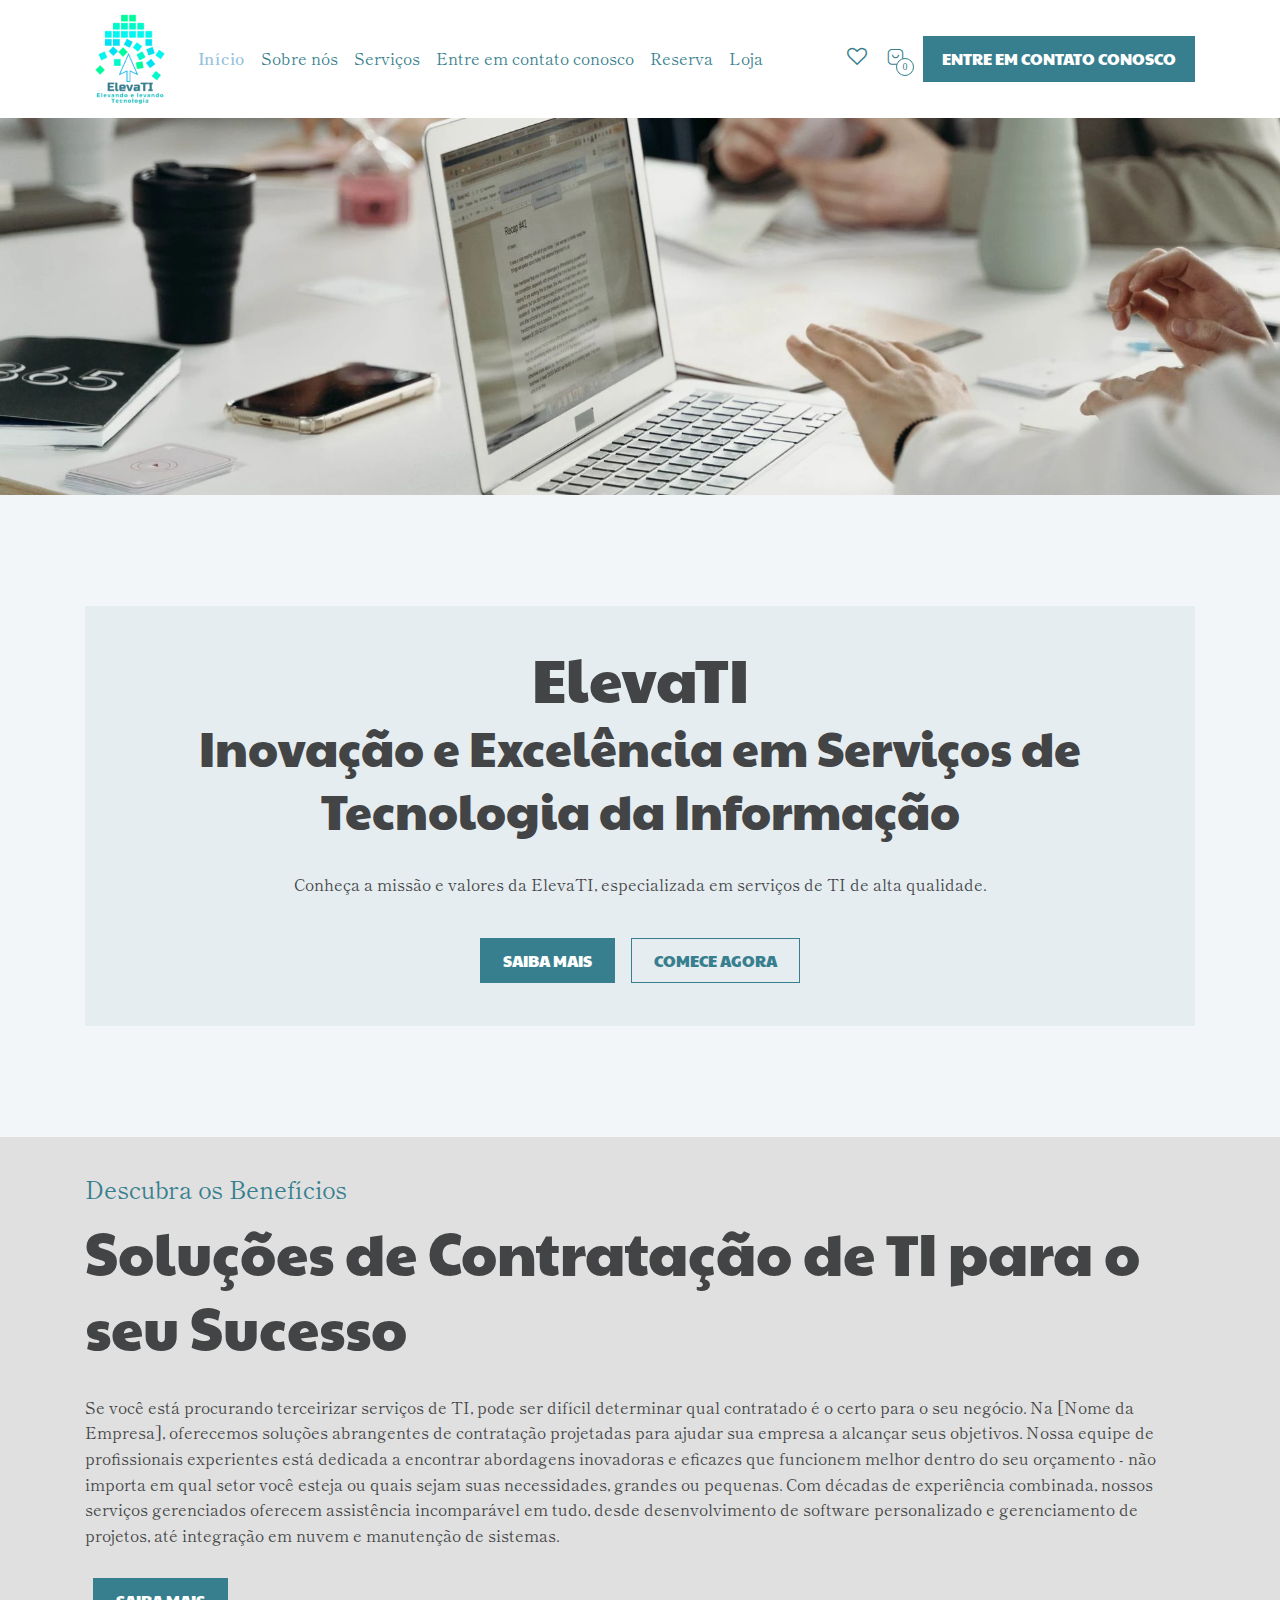
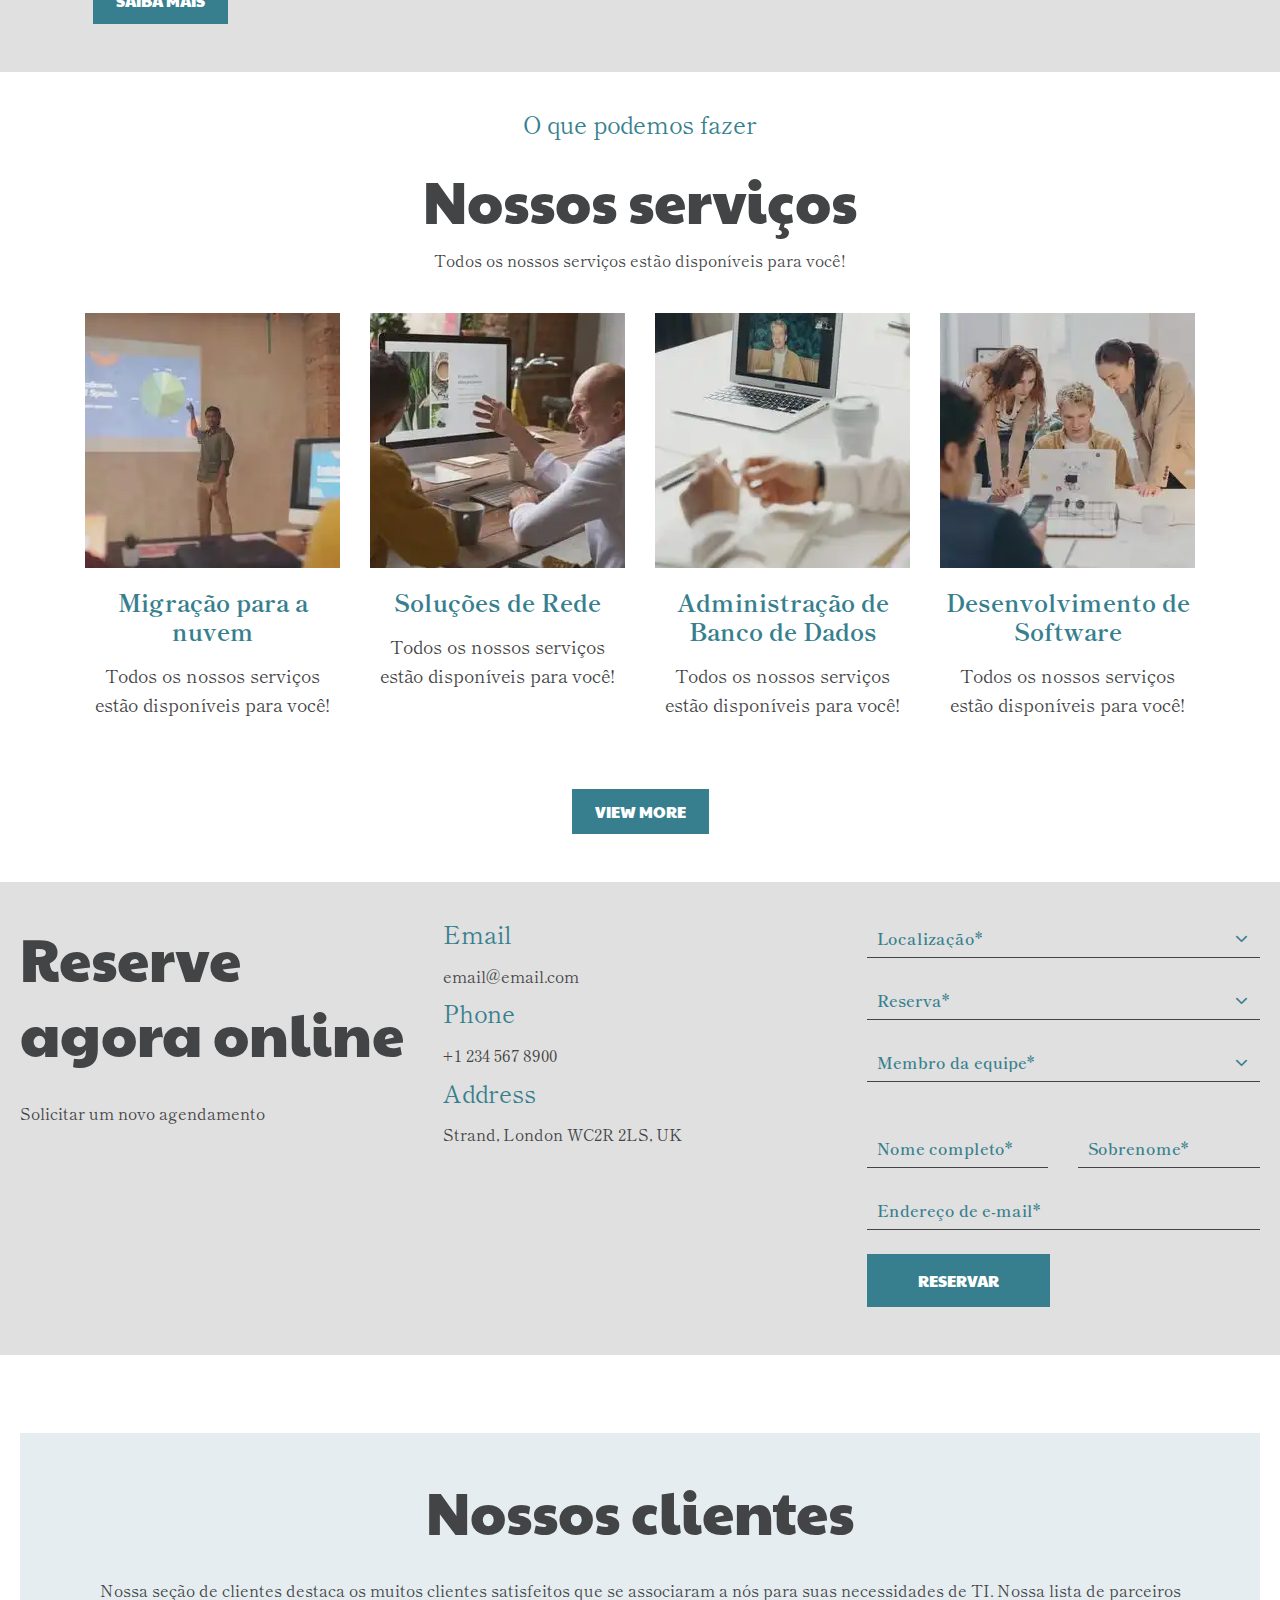
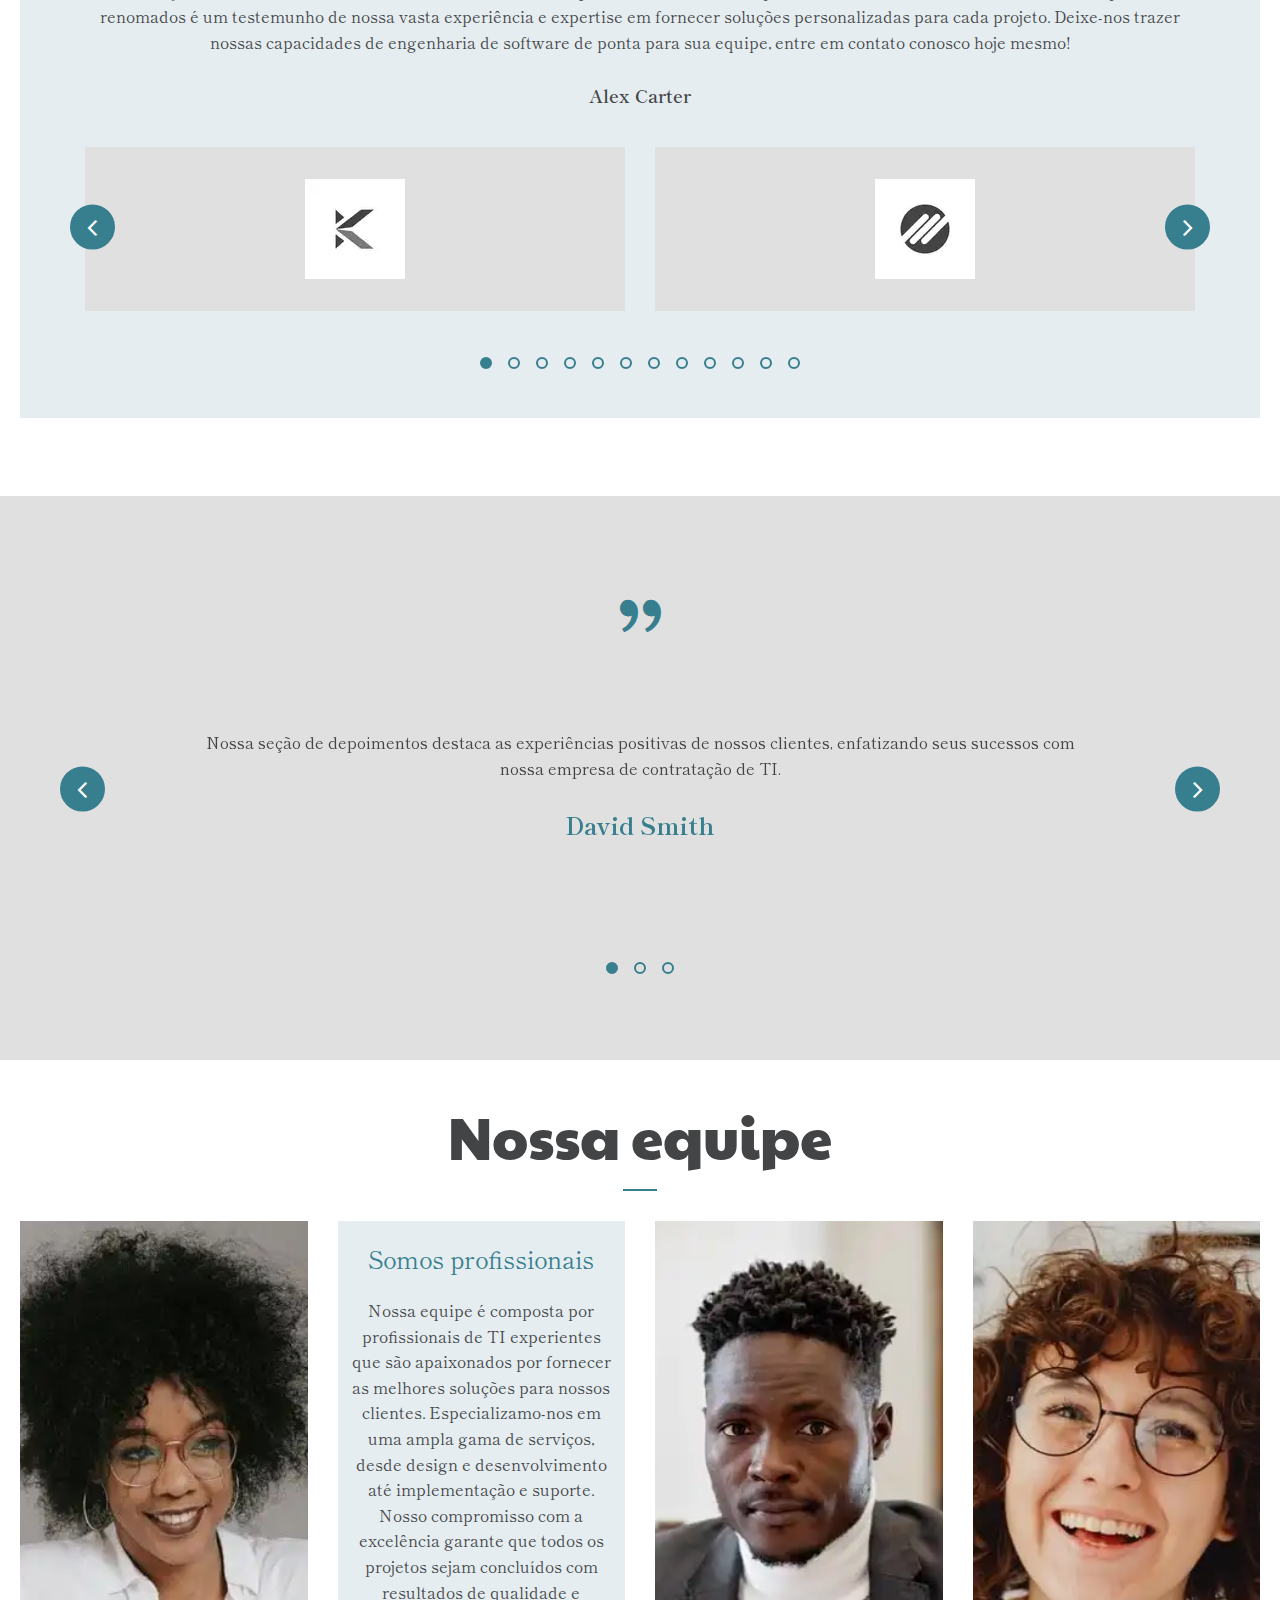
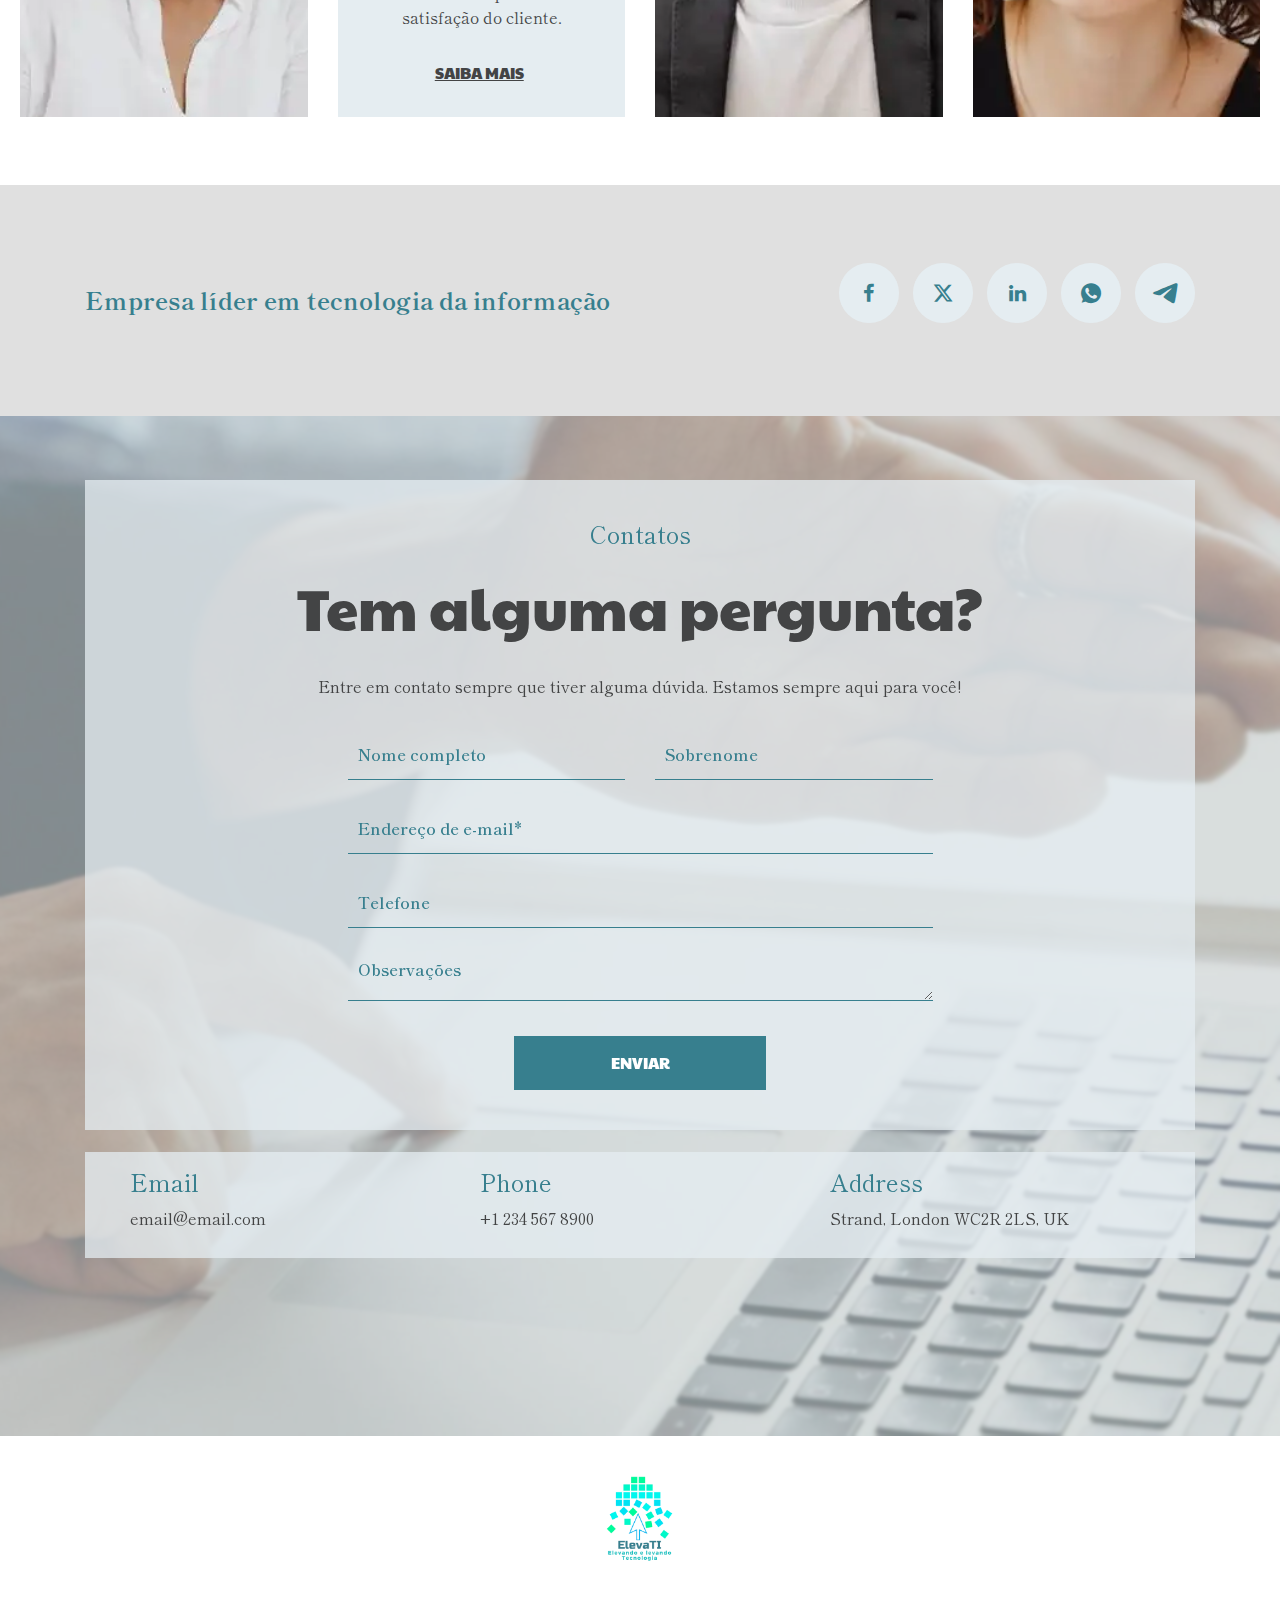
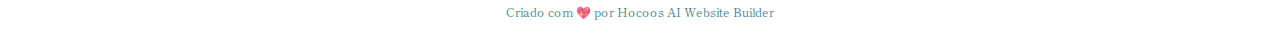
==== index.html @ f2a40c81 "Add website" ====
<!DOCTYPE html>
<html data-n-head-ssr="" lang="en" class="kmb-site-html"
  data-n-head="%7B%22lang%22:%7B%22ssr%22:%22en%22%7D,%22class%22:%7B%22ssr%22:%22kmb-site-html%22%7D%7D">

<head>
  <title>Início</title>
  <meta data-n-head="ssr" charset="utf-8">
  <meta data-n-head="ssr" name="viewport" content="width=device-width, initial-scale=1">
  <meta data-n-head="ssr" data-hid="description" name="description" content="Site description">
  <link data-n-head="ssr" rel="canonical" href="https://gussie6030.hocoos.com">
  <link data-n-head="ssr" rel="icon" type="image/svg+xml" href="images/favicon-v1.svg">
  <link data-n-head="ssr" rel="preconnect" href="https://fonts.googleapis.com">
  <link data-n-head="ssr" rel="preconnect" href="https://fonts.gstatic.com" crossorigin="">
  <link data-n-head="ssr" rel="stylesheet" href="https://fonts.googleapis.com/css2?family=Paytone+One&amp;display=swap">
  <link data-n-head="ssr" rel="stylesheet"
    href="https://fonts.googleapis.com/css2?family=Shippori+Mincho:wght@400;500;600;700;800&amp;display=swap">
  <link rel="stylesheet" href="css/e870708a4685a002d48e.css">
  <script src="js/platform.js" async="" defer=""></script>
</head>

<body
  class="kmb-site-body kmb-template-default kmb-site-default-language-pt-br kmb-site-page-animation kmb-general-template-default"
  data-n-head="%7B%22class%22:%7B%22ssr%22:%5B%22kmb-site-body%22,%22kmb-template-default%22,%22kmb-site-default-language-pt-br%22,%22kmb-site-page-animation%22,%22kmb-general-template-default%22%5D%7D%7D">
  <div data-server-rendered="true" id="__nuxt"><!---->
    <div id="__layout">
      <div id="kmb-site-layout" data-fetch-key="site_323445"
        class="kmb-site kmb-site-wrapper kmb-site-image-filter-name-normal kmb-site-image-filter-id-1">
        <style type="text/css">
          :root {
            --bodyBg: #FFFFFF;
            --bodyColor: #000000;
            --bodyFontFamily: 'Shippori Mincho', serif;
            --bodyFontSize: 18px;
            --bodyFontWeight: 300;
            --bodyFontStyle: normal;
            --bodyLineHeight: 1.2;
            --bodyTextTransform: inherit;
            --bodyTextLetterSpacing: inherit;
            --primaryFont: 'Paytone One', sans-serif;
            --secondaryFont: 'Shippori Mincho', serif;
            --pageContainer: 1150px;
            --primaryColor: #96C2DB;
            --secondaryColor: #E5EDF1;
            --accentColor: #377F8E;
            --mutedColor: #434445;
            --fifthColor: #FFFFFF;
            --sixthColor: #000000;
            --seventhColor: #FFFFFF;
            --whiteColor: #FFFFFF;
            --blackColor: #000000;
            --transparentColor: transparent;
            --primaryBorder: 1px solid #96C2DB;
            --secondaryBorder: 1px solid #E5EDF1;
            --accentBorder: 1px solid #377F8E;
            --borderRadius: 0;
            --headerBg: #FFFFFF;
            --headerColor: #377F8E;
            --headerHoverColor: #96C2DB;
            --headerActiveColor: #96C2DB;
            --headerFontFamily: 'Nixie One', cursive;
            --headerFontSize: 16px;
            --headerFontWeight: 400;
            --headerFontStyle: normal;
            --headerLineHeight: 1.2;
            --headerTextTransform: inherit;
            --headerStickyBg: #FFFFFF;
            --headerStickyColor: #377F8E;
            --headerStickyOpacityPercentage: 0;
            --headerStickyBlur: 0;
            --footerBg: #FFFFFF;
            --footerColor: #377F8E;
            --footerFontFamily: 'Nixie One', cursive;
            --footerFontSize: 16px;
            --footerFontWeight: 400;
            --footerFontStyle: normal;
            --footerLineHeight: 1.2;
            --footerTextTransform: inherit;
            --headlineH1Color: #434445;
            --headlineH1FontFamily: 'Paytone One', sans-serif;
            --headlineH1FontSize: 58px;
            --headlineH1FontWeight: 500;
            --headlineH1FontStyle: normal;
            --headlineH1LineHeight: 1.3;
            --headlineH1TextTransform: none;
            --headlineH1TextDecoration: inherit;
            --headlineH1LineVisible: block;
            --headlineH1LineBg: #377F8E;
            --headlineH2Color: #434445;
            --headlineH2FontFamily: 'Paytone One', sans-serif;
            --headlineH2FontSize: 40px;
            --headlineH2FontWeight: 400;
            --headlineH2FontStyle: normal;
            --headlineH2LineHeight: 1.3;
            --headlineH2TextTransform: inherit;
            --headlineH2TextDecoration: inherit;
            --subTitleH3Color: #377F8E;
            --subTitleH3FontFamily: 'Shippori Mincho', serif;
            --subTitleH3FontSize: 24px;
            --subTitleH3FontWeight: 400;
            --subTitleH3FontStyle: normal;
            --subTitleH3LineHeight: 1.2;
            --subTitleH3TextTransform: inherit;
            --subTitleH3TextDecoration: inherit;
            --subTitleH4Color: #377F8E;
            --subTitleH4FontFamily: 'Shippori Mincho', serif;
            --subTitleH4FontSize: 24px;
            --subTitleH4FontWeight: 700;
            --subTitleH4FontStyle: normal;
            --subTitleH4LineHeight: 1.2;
            --subTitleH4TextTransform: inherit;
            --subTitleH4TextDecoration: inherit;
            --bodyText1Color: #434445;
            --bodyText1FontFamily: 'Shippori Mincho', serif;
            --bodyText1FontSize: 18px;
            --bodyText1FontWeight: 400;
            --bodyText1FontStyle: normal;
            --bodyText1LineHeight: 1.6;
            --bodyText1TextTransform: inherit;
            --bodyText1TextDecoration: inherit;
            --bodyText2Color: #434445;
            --bodyText2FontFamily: 'Shippori Mincho', serif;
            --bodyText2FontSize: 16px;
            --bodyText2FontWeight: 400;
            --bodyText2FontStyle: normal;
            --bodyText2LineHeight: 1.6;
            --bodyText2TextTransform: inherit;
            --bodyText2TextDecoration: inherit;
            --bodyText3Color: #434445;
            --bodyText3FontFamily: 'Shippori Mincho', serif;
            --bodyText3FontSize: 18px;
            --bodyText3FontWeight: 400;
            --bodyText3FontStyle: normal;
            --bodyText3LineHeight: 1.6;
            --bodyText3TextTransform: inherit;
            --bodyText3TextDecoration: inherit;
            --overline1Color: #434445;
            --overline1FontFamily: 'Shippori Mincho', serif;
            --overline1FontSize: 16px;
            --overline1FontWeight: 600;
            --overline1FontStyle: normal;
            --overline1LineHeight: 1.3;
            --overline1TextTransform: inherit;
            --overline1TextDecoration: inherit;
            --overline2Color: #434445;
            --overline2FontFamily: 'Shippori Mincho', serif;
            --overline2FontSize: 14px;
            --overline2FontWeight: 400;
            --overline2FontStyle: normal;
            --overline2LineHeight: 1.3;
            --overline2TextTransform: inherit;
            --overline2TextDecoration: inherit;
            --caption1Color: #434445;
            --caption1FontFamily: 'Shippori Mincho', serif;
            --caption1FontSize: 18px;
            --caption1FontWeight: 600;
            --caption1FontStyle: normal;
            --caption1LineHeight: 1.2;
            --caption1TextTransform: inherit;
            --caption1TextDecoration: inherit;
            --caption2Color: #434445;
            --caption2FontFamily: 'Shippori Mincho', serif;
            --caption2FontSize: 18px;
            --caption2FontWeight: 400;
            --caption2FontStyle: normal;
            --caption2LineHeight: 1.2;
            --caption2TextTransform: inherit;
            --caption2TextDecoration: line-through;
            --caption3Color: #434445;
            --caption3FontFamily: 'Shippori Mincho', serif;
            --caption3FontSize: 12px;
            --caption3FontWeight: 400;
            --caption3FontStyle: normal;
            --caption3LineHeight: 1.2;
            --caption3TextTransform: inherit;
            --caption3TextDecoration: inherit;
            --fieldLabelColor: #377F8E;
            --fieldLabelFontFamily: 'Shippori Mincho', serif;
            --fieldLabelFontSize: 16px;
            --fieldLabelFontWeight: 600;
            --fieldLabelFontStyle: normal;
            --fieldLabelLineHeight: 1.2;
            --fieldLabelTextTransform: inherit;
            --fieldLabelTextDecoration: inherit;
            --inputFieldColor: #434445;
            --inputFieldBg: #FFFFFF;
            --inputFieldBorderColor: #434445;
            --inputFieldFocusBorderColor: #000000;
            --inputFieldFontFamily: 'Shippori Mincho', serif;
            --inputFieldFontSize: 16px;
            --inputFieldFontWeight: 400;
            --inputFieldFontStyle: normal;
            --inputFieldLineHeight: 1.2;
            --inputFieldTextTransform: inherit;
            --inputFieldTextDecoration: inherit;
            --btnFontFamily: 'Paytone One', sans-serif;
            --btnFontSize: 16px;
            --btnFontWeight: 100;
            --btnFontStyle: initial;
            --btnTextTransform: uppercase;
            --btnTextDecoration: inherit;
            --btnBg: #377F8E;
            --btnHoverBg: #FFFFFF;
            --btnColor: #FFFFFF;
            --btnHoverColor: #377F8E;
            --btnBorderColor: #377F8E;
            --btnHoverBorderColor: #377F8E;
            --btnBorderRadius: 0px;
            --btnBorderWidth: 1px;
            --btnBorderStyle: solid;
            --btnPrimaryBg: #377F8E;
            --btnPrimaryHoverBg: transparent;
            --btnPrimaryColor: #FFFFFF;
            --btnPrimaryHoverColor: #377F8E;
            --btnPrimaryBorderColor: #377F8E;
            --btnPrimaryHoverBorderColor: #377F8E;
            --btnPrimaryDisabledBg: #96C2DB;
            --btnPrimaryDisabledColor: #000000;
            --btnSecondaryBg: transparent;
            --btnSecondaryHoverBg: #377F8E;
            --btnSecondaryColor: #377F8E;
            --btnSecondaryHoverColor: #FFFFFF;
            --btnSecondaryBorderColor: #377F8E;
            --btnSecondaryHoverBorderColor: #377F8E;
            --btnLinkColor: #434445;
            --btnLinkHoverColor: #377F8E;
            --btnLinkTextDecoration: underline;
            --btnLinkLabelIcon: "e91f";
            --imageBorderRadius: 0px;
            --gridItemBorderRadius: 0px;
            --accordionBg: #FFFFFF;
            --accordionColor: #434445;
            --accordionBorderColor: #434445;
            --accordionHeadBg: transparent;
            --accordionHeadColor: #434445;
            --miniBannerBg: #E5EDF1;
            --miniBannerBorderColor: #E5EDF1;
            --cardsBg: #E5EDF1;
            --cardsBorderColor: #E5EDF1;
            --tabBg: #377F8E;
            --tabColor: #FFFFFF;
            --tabHoverBg: #96C2DB;
            --tabHoverColor: #FFFFFF;
            --tabActiveBg: #434445;
            --tabActiveColor: #E5EDF1;
            --tabFontFamily: 'Shippori Mincho', serif;
            --tabFontSize: 16px;
            --tabFontWeight: 400;
            --tabActiveFontWeight: 400;
            --tabFontStyle: normal;
            --tabTextTransform: inherit;
            --tabTextDecoration: inherit;
            --overlayBg: rgba(229, 237, 241, 0.5);
            --overlayColor: #434445;
            --imageBackdropFilter: 1px;
            --sliderNavColor: #FFFFFF;
            --sliderNavBg: #377F8E;
            --sliderIndicatorsBg: #377F8E;
            --sliderIndicatorsColor: #E5EDF1;
            --widgetTintBackgroundColor: #e0e0e0;
            --storeBodyBg: #FFFFFF;
            --storeBodyColor: #434445;
            --storeBtnPrimaryBg: #377F8E;
            --storeBtnPrimaryHoverBg: #FFFFFF;
            --storeBtnPrimaryColor: #FFFFFF;
            --storeBtnPrimaryHoverColor: #377F8E;
            --storeBtnPrimaryBorderColor: #377F8E;
            --storeBtnPrimaryHoverBorderColor: #377F8E;
            --storeBtnPrimaryDisabledBg: #E5EDF1;
            --storeBtnPrimaryDisabledColor: #434445;
            --storeBtnSecondaryBg: #FFFFFF;
            --storeBtnSecondaryHoverBg: #377F8E;
            --storeBtnSecondaryColor: #377F8E;
            --storeBtnSecondaryHoverColor: #FFFFFF;
            --storeBtnSecondaryBorderColor: #377F8E;
            --storeBtnSecondaryHoverBorderColor: #377F8E;
            --storeBtnSecondaryDisabledBg: #FFFFFF;
            --storeBtnSecondaryDisabledColor: #434445;
            --blogBodyBg: #FFFFFF;
            --blogBodyColor: #000000;
            --blogBtnPrimaryBg: #000000;
            --blogBtnPrimaryHoverBg: #000000;
            --blogBtnPrimaryColor: #FFFFFF;
            --blogBtnPrimaryHoverColor: #FFFFFF;
            --blogBtnPrimaryBorderColor: #000000;
            --blogBtnPrimaryHoverBorderColor: #000000;
            --blogBtnPrimaryDisabledBg: #E5EDF1;
            --blogBtnPrimaryDisabledColor: #434445;
            --blogBtnSecondaryBg: #FFFFFF;
            --blogBtnSecondaryHoverBg: #FFFFFF;
            --blogBtnSecondaryColor: #000000;
            --blogBtnSecondaryHoverColor: #000000;
            --blogBtnSecondaryBorderColor: #000000;
            --blogBtnSecondaryHoverBorderColor: #000000;
            --blogBtnSecondaryDisabledBg: #FFFFFF;
            --blogBtnSecondaryDisabledColor: #434445;
          }
        </style>
        <header id="kmb-header"
          class="kmb-site-header kmb-horizontal-header-menu kmb-horizontal-header-align-left-menu kmb-horizontal-left-header-menu">
          <div class="kmb-site-header-container kmb-widget-container">
            <div class="kmb-header-row kmb-header-text">
              <div class="kmb-site-logo kmb-site-header-logo"><a href="." aria-current="page"
                  class="nuxt-link-exact-active nuxt-link-active kmb-logo-link kmb-logo-type-1 kmb-header-logo-link"><img
                    src="images/ElevaTI_Slogan-removebg_aa2af.png" alt="ElevaTI"
                    class="kmb-site-logo-img kmb-widget-image-item-no-rounded"></a></div>
              <div
                class="kmb-header-menu kmb-horizontal-menu kmb-header-text kmb-site-default-dir flex flex-1 kmb-header-align-left-menu justify-start kmb-dropdown-menu">
                <button type="button" aria-label="toggle" class="kmb-navbar-toggles"><span
                    class="kmb-nav-icons"></span></button>
                <div class="kmb-horizontal-menu-navbar-collapse">
                  <div class="kmb-horizontal-navbar-collapse-menu flex">
                    <ul class="kmb-main-menu">
                      <li
                        class="kmb-menu-item kmb-menu-item-key-1522030657034184400 kmb-menu-item-level-0 kmb-menu-item-type-page kmb-menu-page-id-1713214">
                        <a href="." aria-current="page"
                          class="nuxt-link-exact-active nuxt-link-active kmb-menu-item-link kmb-menu-item-link-active">Início</a>
                      </li>
                      <li
                        class="kmb-menu-item kmb-menu-item-key-3244971007377363500 kmb-menu-item-level-0 kmb-menu-item-type-page kmb-menu-page-id-1713215">
                        <a href="sobre-nos" class="kmb-menu-item-link">Sobre nós</a></li>
                      <li
                        class="kmb-menu-item kmb-menu-item-key-1633793891956076000 kmb-menu-item-level-0 kmb-menu-item-type-page kmb-menu-page-id-1713217">
                        <a href="servicos" class="kmb-menu-item-link">Serviços</a></li>
                      <li
                        class="kmb-menu-item kmb-menu-item-key-1935035412997402400 kmb-menu-item-level-0 kmb-menu-item-type-page kmb-menu-page-id-1713219">
                        <a href="entre-em-contato-conosco" class="kmb-menu-item-link">Entre em contato conosco</a></li>
                      <li
                        class="kmb-menu-item kmb-menu-item-key-2986937053575716400 kmb-menu-item-level-0 kmb-menu-item-type-page kmb-menu-page-id-1713221">
                        <a href="reserva" class="kmb-menu-item-link">Reserva</a></li>
                      <li
                        class="kmb-menu-item kmb-menu-item-key-8339908499221 kmb-menu-item-level-0 kmb-menu-item-type-page kmb-menu-page-id-186394">
                        <a href="store" class="kmb-menu-item-link">Loja</a></li>
                      <li class="kmb-menu-item-mobile-extras hidden">
                        <div class="kmb-header-menu-extras">
                          <ul class="kmb-menu-extras">
                            <li class="kmb-extras-item kmb-extras-wishlist"><a href="weblist" title="wishlist"
                                class="kmb-site-extras-store-wishlist-url"><span class="kmb-extras-item-icon"><i
                                    class="kmb-site-icon-heart-o"></i></span></a></li>
                            <li class="kmb-extras-item kmb-extras-shopping-cart"><span
                                class="kmb-extras-shopping-cart-item-icon relative"><i
                                  class="kmb-site-icon-cart-o"></i><span
                                  class="kmb-total-cart-items -mr-4 -mb-4">0</span></span></li>
                            <li class="kmb-extras-item kmb-extras-button-item"><a href="#"
                                class="kmb-widget-btn kmb-widget-primary-btn kmb-header-extras-btn kmb-header-extras-contacts-btn"><span
                                  class="kmb-widget-btn-label">Entre em contato conosco</span></a></li>
                          </ul>
                        </div>
                      </li>
                    </ul>
                  </div>
                </div>
              </div>
              <div class="kmb-header-menu-extras">
                <ul class="kmb-menu-extras">
                  <li class="kmb-extras-item kmb-extras-wishlist"><a href="./store/wishlist" title="wishlist"
                      class="kmb-site-extras-store-wishlist-url"><span class="kmb-extras-item-icon"><i
                          class="kmb-site-icon-heart-o"></i></span></a></li>
                  <li class="kmb-extras-item kmb-extras-shopping-cart"><span
                      class="kmb-extras-shopping-cart-item-icon relative"><i class="kmb-site-icon-cart-o"></i><span
                        class="kmb-total-cart-items -mr-4 -mb-4">0</span></span></li>
                  <li class="kmb-extras-item kmb-extras-button-item"><a href="#"
                      class="kmb-widget-btn kmb-widget-primary-btn kmb-header-extras-btn kmb-header-extras-contacts-btn"><span
                        class="kmb-widget-btn-label">Entre em contato conosco</span></a></li>
                </ul>
              </div>
            </div>
          </div>
        </header>
        <div class="kmb-site-page">
          <div data-page-template-type="1"
            class="kmb-site-page-content kmb-site-page-id-1713214 kmb-site-page-type-id-1 kmb-site-page-type-home kmb-nuxt-content">
            <div id="BannerSettingsT1V5_6837101895861" data-widget-key="6837101895861"
              class="kmb-page-widget banner banner-type-t1 banner-t1-v5" style="padding-top:0px;padding-bottom:0px;">
              <div class="kmb-widget-container-fluid">
                <div class="kmb-widget-content">
                  <div class="kmb-banner-main-bg kmb-banner-main-bg-mobile">
                    <div
                      class="kmb-widget-bg-image-overlay-content-group kmb-widget-mobile-bg-image kmb-widget-banner-item banner-bg kmb-widget-bg-image-flex-content bg-center z-1 relative">
                      <div
                        class="kmb-widget-bg-image-item kmb-widget-banner-item kmb-widget-bg-image-with-overlay bg-center w-full">
                        <div class="kmb-widget-bg-image-content"><img src="images/pexels-cottonbro-7437088.jpg"
                            loading="lazy" data-width="1900" data-height="560"
                            class="kmb-bg-widget-image-item kmb-widget-bg-mobile-image w-full">
                          <div class="kmb-widget-bg-image-mobile-content w-full">
                            <div class="kmb-widget-overlay kmb-widget-bg-image-overlay-content">
                              <div class="kmb-widget-overlay-content flex  items-center">
                                <div class="kmb-widget-container">
                                  <div
                                    class="kmb-widget-banner-content kmb-widget-banner-content-bg py-6 md-py-10 md-px-6 w-full kmb-widget-mini-banner-bg kmb-widget-banner-box text-center">
                                    <div class="kmb-widget-aligment-wrap">
                                      <h1 data-max-chars="150"
                                        class="kmb-widget-rich-text kmb-widget-title-align-default kmb-widget-title kmb-widget-title-h1 kmb-widget-title-no-divider kmb-banner-title">
                                        <span data-text-size="60" style="font-size: 60px;"
                                          class="kmb-live-tag-label kmb-rich-text-paragraph">ElevaTI</span><span
                                          data-text-size="48" style="font-size: 48px;"
                                          class="kmb-live-tag-label kmb-rich-text-paragraph">Inovação e Excelência em
                                          Serviços de Tecnologia da Informação</span></h1>
                                      <div data-max-chars="1500"
                                        class="kmb-widget-rich-text kmb-widget-description kmb-widget-text-body2 kmb-banner-description">
                                        Conheça a missão e valores da ElevaTI, especializada em serviços de TI de alta
                                        qualidade.</div>
                                      <div class="kmb-widget-btn-group kmb-widget-btn-group-center"><a
                                          href="/d/Services" class="kmb-widget-btn kmb-widget-primary-btn"><span
                                            class="kmb-widget-btn-label">Saiba mais</span></a><a href="/d/Booking"
                                          class="kmb-widget-btn kmb-widget-secondary-btn"><span
                                            class="kmb-widget-btn-label">Comece agora</span></a></div>
                                    </div>
                                  </div>
                                </div>
                              </div>
                            </div>
                          </div>
                        </div>
                      </div>
                    </div>
                  </div>
                </div>
              </div>
            </div>
            <div id="TextSettingsT1V2_1852119235151" data-widget-key="1852119235151"
              class="kmb-page-widget text text-t1 text-t1-v2" style="padding-top:38px;padding-bottom:38px;">
              <div class="kmb-widget-container">
                <div class="kmb-widget-content kmb-widget-info-left">
                  <div class="kmb-widget-aligment-wrap kmb-widget-text-content">
                    <div class="kmb-widget-titles-info">
                      <h3 data-max-chars="150" class="kmb-widget-rich-text kmb-widget-sub-title kmb-widget-md-el-group">
                        Descubra os Benefícios</h3>
                      <h2 data-max-chars="150"
                        class="kmb-widget-rich-text kmb-widget-title-align-default kmb-widget-title kmb-widget-title-h1 kmb-widget-title-no-divider">
                        Soluções de Contratação de TI para o seu Sucesso</h2>
                    </div>
                    <div data-max-chars="9999999"
                      class="kmb-widget-rich-text kmb-widget-description kmb-widget-text-body2 kmb-text-description">Se
                      você está procurando terceirizar serviços de TI, pode ser difícil determinar qual contratado é o
                      certo para o seu negócio. Na [Nome da Empresa], oferecemos soluções abrangentes de contratação
                      projetadas para ajudar sua empresa a alcançar seus objetivos. Nossa equipe de profissionais
                      experientes está dedicada a encontrar abordagens inovadoras e eficazes que funcionem melhor dentro
                      do seu orçamento - não importa em qual setor você esteja ou quais sejam suas necessidades, grandes
                      ou pequenas. Com décadas de experiência combinada, nossos serviços gerenciados oferecem
                      assistência incomparável em tudo, desde desenvolvimento de software personalizado e gerenciamento
                      de projetos, até integração em nuvem e manutenção de sistemas.</div>
                    <div class="kmb-widget-btn-group kmb-widget-btn-group-center"><a href="/d/Home"
                        class="kmb-widget-btn kmb-widget-primary-btn"><span class="kmb-widget-btn-label">Saiba
                          mais</span></a></div>
                  </div>
                </div>
              </div>
            </div>
            <div id="ServicesSettingsT5V1_9201161299951" data-widget-key="9201161299951"
              class="kmb-page-widget services services-t5 services-t5-v1" style="padding-top:38px;padding-bottom:38px;">
              <div class="kmb-widget-container">
                <div class="kmb-widget-content services-content">
                  <div
                    class="kmb-widget-aligment-wrap kmb-widget-titles-info text-center kmb-widget-xl-group kmb-sm-text-group">
                    <h3 data-max-chars="150" class="kmb-widget-rich-text kmb-widget-sub-title">O que podemos fazer</h3>
                    <h2 data-max-chars="150"
                      class="kmb-widget-rich-text kmb-widget-title-align-default kmb-widget-title kmb-widget-title-h1 kmb-widget-title-no-divider">
                      Nossos serviços</h2>
                    <div data-max-chars="1200"
                      class="kmb-widget-rich-text kmb-widget-description kmb-widget-text-body2">Todos os nossos serviços
                      estão disponíveis para você!</div>
                  </div>
                  <div class="kmb-widget-row justify-center">
                    <div class="lg-w-1-4 sm-w-1-2 w-full kmb-widget-col kmb-widget-xl-group">
                      <div class="kmb-service-item kmb-widget-item kmb-service-column-item text-center">
                        <div
                          class="kmb-service-image-group kmb-widget-item-image kmb-widget-el-group mx-auto flex justify-center">
                          <div data-width="255" class="kmb-widget-image kmb-widget-service-image"><img
                              src="images/pexels-mikael-blomkvist-6476787.jpg" width="255" height="255" alt="ElevaTI"
                              loading="lazy" data-width="255" data-height="255"
                              class="kmb-widget-image-item  kmb-widget-type-image"
                              style="max-width:255px;max-height:255px;"></div>
                        </div>
                        <div class="kmb-widget-item-content kmb-service-item-content">
                          <div class="kmb-widget-aligment-wrap">
                            <div class="kmb-widget-item-inner-content">
                              <h2 data-max-chars="150"
                                class="kmb-widget-rich-text kmb-widget-title-h4 kmb-widget-item-title kmb-service-name">
                                Migração para a nuvem</h2>
                              <div data-max-chars="1200"
                                class="kmb-widget-rich-text kmb-widget-description kmb-widget-text-body1 kmb-widget-item-description kmb-service-description">
                                Todos os nossos serviços estão disponíveis para você!</div>
                            </div>
                            <div class="kmb-widget-item-inner-content-price"><!----></div>
                          </div>
                        </div>
                      </div>
                    </div>
                    <div class="lg-w-1-4 sm-w-1-2 w-full kmb-widget-col kmb-widget-xl-group">
                      <div class="kmb-service-item kmb-widget-item kmb-service-column-item text-center">
                        <div
                          class="kmb-service-image-group kmb-widget-item-image kmb-widget-el-group mx-auto flex justify-center">
                          <div data-width="255" class="kmb-widget-image kmb-widget-service-image"><img
                              src="images/pexels-fauxels-3184613.jpg" width="255" height="255" alt="ElevaTI"
                              loading="lazy" data-width="255" data-height="255"
                              class="kmb-widget-image-item  kmb-widget-type-image"
                              style="max-width:255px;max-height:255px;"></div>
                        </div>
                        <div class="kmb-widget-item-content kmb-service-item-content">
                          <div class="kmb-widget-aligment-wrap">
                            <div class="kmb-widget-item-inner-content">
                              <h2 data-max-chars="150"
                                class="kmb-widget-rich-text kmb-widget-title-h4 kmb-widget-item-title kmb-service-name">
                                Soluções de Rede</h2>
                              <div data-max-chars="1200"
                                class="kmb-widget-rich-text kmb-widget-description kmb-widget-text-body1 kmb-widget-item-description kmb-service-description">
                                Todos os nossos serviços estão disponíveis para você!</div>
                            </div>
                            <div class="kmb-widget-item-inner-content-price"><!----></div>
                          </div>
                        </div>
                      </div>
                    </div>
                    <div class="lg-w-1-4 sm-w-1-2 w-full kmb-widget-col kmb-widget-xl-group">
                      <div class="kmb-service-item kmb-widget-item kmb-service-column-item text-center">
                        <div
                          class="kmb-service-image-group kmb-widget-item-image kmb-widget-el-group mx-auto flex justify-center">
                          <div data-width="255" class="kmb-widget-image kmb-widget-service-image"><img
                              src="images/pexels-cottonbro-7437492.jpg" width="255" height="255" alt="ElevaTI"
                              loading="lazy" data-width="255" data-height="255"
                              class="kmb-widget-image-item  kmb-widget-type-image"
                              style="max-width:255px;max-height:255px;"></div>
                        </div>
                        <div class="kmb-widget-item-content kmb-service-item-content">
                          <div class="kmb-widget-aligment-wrap">
                            <div class="kmb-widget-item-inner-content">
                              <h2 data-max-chars="150"
                                class="kmb-widget-rich-text kmb-widget-title-h4 kmb-widget-item-title kmb-service-name">
                                Administração de Banco de Dados</h2>
                              <div data-max-chars="1200"
                                class="kmb-widget-rich-text kmb-widget-description kmb-widget-text-body1 kmb-widget-item-description kmb-service-description">
                                Todos os nossos serviços estão disponíveis para você!</div>
                            </div>
                            <div class="kmb-widget-item-inner-content-price"><!----></div>
                          </div>
                        </div>
                      </div>
                    </div>
                    <div class="lg-w-1-4 sm-w-1-2 w-full kmb-widget-col kmb-widget-xl-group">
                      <div class="kmb-service-item kmb-widget-item kmb-service-column-item text-center">
                        <div
                          class="kmb-service-image-group kmb-widget-item-image kmb-widget-el-group mx-auto flex justify-center">
                          <div data-width="255" class="kmb-widget-image kmb-widget-service-image"><img
                              src="images/pexels-cottonbro-7439129.jpg" width="255" height="255" alt="ElevaTI"
                              loading="lazy" data-width="255" data-height="255"
                              class="kmb-widget-image-item  kmb-widget-type-image"
                              style="max-width:255px;max-height:255px;"></div>
                        </div>
                        <div class="kmb-widget-item-content kmb-service-item-content">
                          <div class="kmb-widget-aligment-wrap">
                            <div class="kmb-widget-item-inner-content">
                              <h2 data-max-chars="150"
                                class="kmb-widget-rich-text kmb-widget-title-h4 kmb-widget-item-title kmb-service-name">
                                Desenvolvimento de Software</h2>
                              <div data-max-chars="1200"
                                class="kmb-widget-rich-text kmb-widget-description kmb-widget-text-body1 kmb-widget-item-description kmb-service-description">
                                Todos os nossos serviços estão disponíveis para você!</div>
                            </div>
                            <div class="kmb-widget-item-inner-content-price"><!----></div>
                          </div>
                        </div>
                      </div>
                    </div>
                  </div>
                  <div class="kmb-widget-btn-group kmb-widget-btn-group-center"><button type="button"
                      aria-label="button" class="kmb-widget-btn kmb-widget-primary-btn"><span
                        class="kmb-widget-btn-label">view more</span></button></div>
                </div>
              </div>
            </div>
            <div id="BookingSettingsT5V1_6152579325081" data-widget-key="6152579325081"
              class="kmb-page-widget kmb-widget-booking booking-t5 booking-t5-v1"
              style="padding-top:38px;padding-bottom:38px;">
              <div class="kmb-widget-container-fluid kmb-widget-container-fluid-frame">
                <div class="kmb-widget-content booking-content kmb-widget-content-container">
                  <div class="kmb-widget-row">
                    <div class="lg-w-1-3 w-full kmb-widget-col mb-6 lg-mb-0">
                      <div class="kmb-widget-aligment-wrap kmb-widget-titles-info kmb-widget-booking-col-content">
                        <h2 data-max-chars="150"
                          class="kmb-widget-rich-text kmb-widget-title-align-default kmb-widget-title kmb-widget-title-h1 kmb-widget-title-no-divider">
                          Reserve agora online</h2>
                        <div data-max-chars="1200"
                          class="kmb-widget-rich-text kmb-widget-description kmb-widget-text-body2">Solicitar um novo
                          agendamento</div>
                      </div>
                    </div>
                    <div class="lg-w-1-3 w-full kmb-widget-col mb-6 lg-mb-0">
                      <div class="kmb-widget-booking-col-content">
                        <div class="kmb-contact-informations kmb-widget-booking-contacts">
                          <div class="kmb-contact-informations-list">
                            <div class="kmb-contact-information-item">
                              <div class="kmb-widget-contacts-info text-left">
                                <p
                                  class="kmb-widget-contact-label kmb-display-name-label kmb-widget-el-group font-semibold kmb-widget-sub-title">
                                  Email</p>
                                <ul class="kmb-widget-contacts-list">
                                  <li class="kmb-widget-contact-item kmb-widget-md-el-group"><a
                                      href="/cdn-cgi/l/email-protection#bdd8d0dcd4d1fdd8d0dcd4d193ded2d0"
                                      class="kmb-widget-contact-item-value kmb-widget-text-body2"><span
                                        class="__cf_email__"
                                        data-cfemail="e3868e828a8fa3868e828a8fcd808c8e">[email�&nbsp;protected]</span></a>
                                  </li>
                                </ul>
                              </div>
                            </div>
                            <div class="kmb-contact-information-item">
                              <div class="kmb-widget-contacts-info text-left">
                                <p
                                  class="kmb-widget-contact-label kmb-display-name-label kmb-widget-el-group font-semibold kmb-widget-sub-title">
                                  Phone</p>
                                <ul class="kmb-widget-contacts-list">
                                  <li class="kmb-widget-contact-item kmb-widget-md-el-group"><a
                                      href="tel:+1 234 567 8900"
                                      class="kmb-widget-contact-item-value kmb-widget-text-body2">+1 234 567 8900</a>
                                  </li>
                                </ul>
                              </div>
                            </div>
                            <div class="kmb-contact-information-item">
                              <div class="kmb-widget-contacts-info text-left">
                                <p
                                  class="kmb-widget-contact-label kmb-display-name-label kmb-widget-el-group font-semibold kmb-widget-sub-title">
                                  Address</p>
                                <ul class="kmb-widget-contacts-list">
                                  <li class="kmb-widget-contact-item kmb-widget-md-el-group"><span
                                      class="kmb-widget-contact-item-value kmb-widget-text-body2">Strand, London WC2R
                                      2LS, UK</span></li>
                                </ul>
                              </div>
                            </div>
                          </div>
                        </div>
                      </div>
                    </div>
                    <div class="lg-w-1-3 w-full kmb-widget-col">
                      <div class="kmb-widget-booking-col-content">
                        <div class="kmb-widget-booking-form-wrap">
                          <div
                            class="kmb-site-default-form-wrap kmb-widget-booking-contact-form kmb-widget-form-border-bottom-fields kmb-widget-contact-form-left-btn-group">
                            <form class="kmb-widget-form kmb-widget-booking-form kmb-widget-contact-form">
                              <div class="kmb-widget-row">
                                <div class="kmb-widget-col kmb-widget-form-group w-full">
                                  <div class="kmb-site-default-group kmb-default-group kmb-widget-form-group">
                                    <div
                                      class="kmb-widget-field kmb-site-field relative kmb-site-field-group kmb-site-dropdown-group">
                                      <div
                                        class="kmb-site-component kmb-site-select kmb-site-field-group kmb-field-group kmb-site-form-select required">
                                        <select class="hidden"><template></template></select>
                                        <div class="kmb-site-select-container kmb-select-container"><button
                                            type="button" class="kmb-select-toggle"><span
                                              class="placeholder">Localização*</span><span class="kmb-caret"><i
                                                class="kmb-site-icon-angle-down"></i></span></button></div>
                                      </div>
                                    </div>
                                  </div>
                                </div>
                                <div class="kmb-widget-col kmb-widget-form-group w-full">
                                  <div class="kmb-site-default-group kmb-default-group kmb-widget-form-group">
                                    <div
                                      class="kmb-widget-field kmb-site-field relative kmb-site-field-group kmb-site-dropdown-group">
                                      <div
                                        class="kmb-site-component kmb-site-select kmb-site-field-group kmb-field-group kmb-site-form-select required">
                                        <select class="hidden"><template></template></select>
                                        <div class="kmb-site-select-container kmb-select-container"><button
                                            type="button" class="kmb-select-toggle"><span
                                              class="placeholder">Reserva*</span><span class="kmb-caret"><i
                                                class="kmb-site-icon-angle-down"></i></span></button></div>
                                      </div>
                                    </div>
                                  </div>
                                </div>
                                <div class="kmb-widget-col kmb-widget-form-group w-full">
                                  <div class="kmb-site-default-group kmb-default-group kmb-widget-form-group">
                                    <div
                                      class="kmb-widget-field kmb-site-field relative kmb-site-field-group kmb-site-dropdown-group">
                                      <div
                                        class="kmb-site-component kmb-site-select kmb-site-field-group kmb-field-group kmb-site-form-select required">
                                        <select class="hidden"><template></template></select>
                                        <div class="kmb-site-select-container kmb-select-container"><button
                                            type="button" class="kmb-select-toggle"><span class="placeholder">Membro da
                                              equipe*</span><span class="kmb-caret"><i
                                                class="kmb-site-icon-angle-down"></i></span></button></div>
                                      </div>
                                    </div>
                                  </div>
                                </div>
                                <div class="kmb-widget-col kmb-widget-form-group w-2-3">
                                  <div class="kmb-site-default-group kmb-default-group kmb-widget-form-group">
                                    <div
                                      class="kmb-widget-field kmb-site-field relative kmb-site-field-group kmb-site-date-group">
                                      <div class="kmb-widget-date-field"><!----></div>
                                    </div>
                                  </div>
                                </div>
                                <div class="kmb-widget-col kmb-widget-form-group w-1-3">
                                  <div class="kmb-site-default-group kmb-default-group kmb-widget-form-group">
                                    <div
                                      class="kmb-widget-field kmb-site-field relative kmb-site-field-group kmb-site-time-group">
                                      <div class="kmb-widget-date-field kmb-widget-data-time-field"><!----></div>
                                    </div>
                                  </div>
                                </div>
                                <div class="kmb-widget-col kmb-widget-form-group w-1-2">
                                  <div class="kmb-site-default-group kmb-default-group kmb-widget-form-group">
                                    <div
                                      class="kmb-widget-field kmb-site-field relative kmb-site-field-group kmb-site-input-group">
                                      <input type="text" name="kmb_site_input_15262104362051"
                                        placeholder="Nome completo*" class="kmb-site-form-control input-field required">
                                    </div>
                                  </div>
                                </div>
                                <div class="kmb-widget-col kmb-widget-form-group w-1-2">
                                  <div class="kmb-site-default-group kmb-default-group kmb-widget-form-group">
                                    <div
                                      class="kmb-widget-field kmb-site-field relative kmb-site-field-group kmb-site-input-group">
                                      <input type="text" name="kmb_site_input_12407667528951" placeholder="Sobrenome*"
                                        class="kmb-site-form-control input-field required"></div>
                                  </div>
                                </div>
                                <div class="kmb-widget-col kmb-widget-form-group w-full">
                                  <div class="kmb-site-default-group kmb-default-group kmb-widget-form-group">
                                    <div
                                      class="kmb-widget-field kmb-site-field relative kmb-site-field-group kmb-site-input-group">
                                      <input type="text" name="kmb_site_input_10424497876391"
                                        placeholder="Endereço de e-mail*"
                                        class="kmb-site-form-control input-field required"></div>
                                  </div>
                                </div>
                              </div>
                              <div class="kmb-widget-btn-group kmb-widget-btn-group-center"><button type="submit"
                                  aria-label="button"
                                  class="kmb-widget-btn kmb-widget-primary-btn kmb-submit-form-btn"><span
                                    class="kmb-widget-btn-label">Reservar</span></button></div>
                            </form><!---->
                          </div>
                        </div>
                      </div>
                    </div>
                  </div>
                </div>
              </div>
            </div>
            <div id="LogosSettingsT3V1_2762586597311" data-widget-key="2762586597311"
              class="kmb-page-widget logos logos-t3 logos-t3-v1" style="padding-top:78px;padding-bottom:78px;">
              <div class="kmb-widget-container-fluid kmb-widget-container-fluid-frame">
                <div class="kmb-widget-content logos-content kmb-widget-bg">
                  <div class="kmb-widget-container py-10">
                    <div class="kmb-widget-aligment-wrap">
                      <div class="kmb-widget-aligment-wrap kmb-widget-titles-info text-center kmb-widget-col-group">
                        <!---->
                        <h2 data-max-chars="150"
                          class="kmb-widget-rich-text kmb-widget-title-align-default kmb-widget-title kmb-widget-title-h1 kmb-widget-title-no-divider">
                          Nossos clientes</h2>
                        <div data-max-chars="1200"
                          class="kmb-widget-rich-text kmb-widget-description kmb-widget-text-body2">Nossa seção de
                          clientes destaca os muitos clientes satisfeitos que se associaram a nós para suas necessidades
                          de TI. Nossa lista de parceiros renomados é um testemunho de nossa vasta experiência e
                          expertise em fornecer soluções personalizadas para cada projeto. Deixe-nos trazer nossas
                          capacidades de engenharia de software de ponta para sua equipe, entre em contato conosco hoje
                          mesmo!</div>
                      </div>
                      <div class="kmb-widget-logos-author kmb-widget-xl-col-group">
                        <h2 data-max-chars="150"
                          class="kmb-widget-rich-text kmb-simply-title kmb-widget-text-caption1 text-center">Alex Carter
                        </h2>
                      </div>
                    </div>
                    <div tabindex="0"
                      class="kmb-site-slider kmb-slider has-indicators kmb-site-slider-mouse-drag kmb-site-slider-infinite-scroll kmb-site-slider-pagination-lg-group kmb-slider-aligin-center-navigation kmb-widget-slider-outside-row kmb-widget-slider-row">
                      <div class="kmb-slider-stage-outer kmb-site-slider-stage-outer">
                        <div data-slider-transition="400" class="kmb-slider-stage kmb-site-slider-stage"
                          style="transform:translate3d(0px, 0px, 0px);transition:all 0ms ease 0s;">
                          <div aria-hidden="true"
                            class="kmb-site-slider-item kmb-slider-item is-clone kmb-widget-col text-center logos-item kmb-site-slider-full-height"
                            style="width:50%;">
                            <div class="kmb-widget-logo-item kmb-cards-background-v2 h-full p-8">
                              <div data-width="100" class="kmb-widget-image kmb-logos-img kmb-image-center"><img
                                  src="images/tsexcjmh.png" width="100" height="100" alt="ElevaTI" loading="lazy"
                                  data-width="100" data-height="100"
                                  class="kmb-widget-image-item  kmb-widget-type-image"
                                  style="max-width:100px;max-height:100px;"></div><!---->
                            </div>
                          </div>
                          <div aria-hidden="true"
                            class="kmb-site-slider-item kmb-slider-item is-clone kmb-widget-col text-center logos-item kmb-site-slider-full-height"
                            style="width:50%;">
                            <div class="kmb-widget-logo-item kmb-cards-background-v2 h-full p-8">
                              <div data-width="100" class="kmb-widget-image kmb-logos-img kmb-image-center"><img
                                  src="images/tjghfgcgvhc.png" width="100" height="100" alt="ElevaTI" loading="lazy"
                                  data-width="100" data-height="100"
                                  class="kmb-widget-image-item  kmb-widget-type-image"
                                  style="max-width:100px;max-height:100px;"></div><!---->
                            </div>
                          </div>
                          <div aria-hidden="true"
                            class="kmb-site-slider-item kmb-slider-item is-clone kmb-widget-col text-center logos-item kmb-site-slider-full-height"
                            style="width:50%;">
                            <div class="kmb-widget-logo-item kmb-cards-background-v2 h-full p-8">
                              <div data-width="100" class="kmb-widget-image kmb-logos-img kmb-image-center"><img
                                  src="images/tfgcvhb.png" width="100" height="100" alt="ElevaTI" loading="lazy"
                                  data-width="100" data-height="100"
                                  class="kmb-widget-image-item  kmb-widget-type-image"
                                  style="max-width:100px;max-height:100px;"></div><!---->
                            </div>
                          </div>
                          <div aria-hidden="true"
                            class="kmb-site-slider-item kmb-slider-item is-clone kmb-widget-col text-center logos-item kmb-site-slider-full-height"
                            style="width:50%;">
                            <div class="kmb-widget-logo-item kmb-cards-background-v2 h-full p-8">
                              <div data-width="100" class="kmb-widget-image kmb-logos-img kmb-image-center"><img
                                  src="images/tesxcvjh.png" width="100" height="100" alt="ElevaTI" loading="lazy"
                                  data-width="100" data-height="100"
                                  class="kmb-widget-image-item  kmb-widget-type-image"
                                  style="max-width:100px;max-height:100px;"></div><!---->
                            </div>
                          </div>
                          <div aria-hidden="true"
                            class="kmb-site-slider-item kmb-slider-item is-clone kmb-widget-col text-center logos-item kmb-site-slider-full-height"
                            style="width:50%;">
                            <div class="kmb-widget-logo-item kmb-cards-background-v2 h-full p-8">
                              <div data-width="100" class="kmb-widget-image kmb-logos-img kmb-image-center"><img
                                  src="images/tdfcgvl.png" width="100" height="100" alt="ElevaTI" loading="lazy"
                                  data-width="100" data-height="100"
                                  class="kmb-widget-image-item  kmb-widget-type-image"
                                  style="max-width:100px;max-height:100px;"></div><!---->
                            </div>
                          </div>
                          <div aria-hidden="true"
                            class="kmb-site-slider-item kmb-slider-item is-clone kmb-widget-col text-center logos-item kmb-site-slider-full-height"
                            style="width:50%;">
                            <div class="kmb-widget-logo-item kmb-cards-background-v2 h-full p-8">
                              <div data-width="100" class="kmb-widget-image kmb-logos-img kmb-image-center"><img
                                  src="images/ugjhljk.png" width="100" height="100" alt="ElevaTI" loading="lazy"
                                  data-width="100" data-height="100"
                                  class="kmb-widget-image-item  kmb-widget-type-image"
                                  style="max-width:100px;max-height:100px;"></div><!---->
                            </div>
                          </div>
                          <div aria-hidden="true"
                            class="kmb-site-slider-item kmb-slider-item is-clone kmb-widget-col text-center logos-item kmb-site-slider-full-height"
                            style="width:50%;">
                            <div class="kmb-widget-logo-item kmb-cards-background-v2 h-full p-8">
                              <div data-width="100" class="kmb-widget-image kmb-logos-img kmb-image-center"><img
                                  src="images/ugyfgvkjh.png" width="100" height="100" alt="ElevaTI" loading="lazy"
                                  data-width="100" data-height="100"
                                  class="kmb-widget-image-item  kmb-widget-type-image"
                                  style="max-width:100px;max-height:100px;"></div><!---->
                            </div>
                          </div>
                          <div aria-hidden="true"
                            class="kmb-site-slider-item kmb-slider-item is-clone kmb-widget-col text-center logos-item kmb-site-slider-full-height"
                            style="width:50%;">
                            <div class="kmb-widget-logo-item kmb-cards-background-v2 h-full p-8">
                              <div data-width="100" class="kmb-widget-image kmb-logos-img kmb-image-center"><img
                                  src="images/tjghfgcgvhc.png" width="100" height="100" alt="ElevaTI" loading="lazy"
                                  data-width="100" data-height="100"
                                  class="kmb-widget-image-item  kmb-widget-type-image"
                                  style="max-width:100px;max-height:100px;"></div><!---->
                            </div>
                          </div>
                          <div aria-hidden="true"
                            class="kmb-site-slider-item kmb-slider-item is-clone kmb-widget-col text-center logos-item kmb-site-slider-full-height"
                            style="width:50%;">
                            <div class="kmb-widget-logo-item kmb-cards-background-v2 h-full p-8">
                              <div data-width="100" class="kmb-widget-image kmb-logos-img kmb-image-center"><img
                                  src="images/tfgcvhb.png" width="100" height="100" alt="ElevaTI" loading="lazy"
                                  data-width="100" data-height="100"
                                  class="kmb-widget-image-item  kmb-widget-type-image"
                                  style="max-width:100px;max-height:100px;"></div><!---->
                            </div>
                          </div>
                          <div aria-hidden="true"
                            class="kmb-site-slider-item kmb-slider-item is-clone kmb-widget-col text-center logos-item kmb-site-slider-full-height"
                            style="width:50%;">
                            <div class="kmb-widget-logo-item kmb-cards-background-v2 h-full p-8">
                              <div data-width="100" class="kmb-widget-image kmb-logos-img kmb-image-center"><img
                                  src="images/tesxcvjh.png" width="100" height="100" alt="ElevaTI" loading="lazy"
                                  data-width="100" data-height="100"
                                  class="kmb-widget-image-item  kmb-widget-type-image"
                                  style="max-width:100px;max-height:100px;"></div><!---->
                            </div>
                          </div>
                          <div aria-hidden="true"
                            class="kmb-site-slider-item kmb-slider-item is-clone kmb-widget-col text-center logos-item kmb-site-slider-full-height"
                            style="width:50%;">
                            <div class="kmb-widget-logo-item kmb-cards-background-v2 h-full p-8">
                              <div data-width="100" class="kmb-widget-image kmb-logos-img kmb-image-center"><img
                                  src="images/tdfcgvl.png" width="100" height="100" alt="ElevaTI" loading="lazy"
                                  data-width="100" data-height="100"
                                  class="kmb-widget-image-item  kmb-widget-type-image"
                                  style="max-width:100px;max-height:100px;"></div><!---->
                            </div>
                          </div>
                          <div aria-hidden="true"
                            class="kmb-site-slider-item kmb-slider-item is-clone is-prev kmb-widget-col text-center logos-item kmb-site-slider-full-height"
                            style="width:50%;">
                            <div class="kmb-widget-logo-item kmb-cards-background-v2 h-full p-8">
                              <div data-width="100" class="kmb-widget-image kmb-logos-img kmb-image-center"><img
                                  src="images/ugjhljk.png" width="100" height="100" alt="ElevaTI" loading="lazy"
                                  data-width="100" data-height="100"
                                  class="kmb-widget-image-item  kmb-widget-type-image"
                                  style="max-width:100px;max-height:100px;"></div><!---->
                            </div>
                          </div>
                          <div
                            class="kmb-site-slider-item kmb-slider-item is-active kmb-widget-col text-center logos-item kmb-site-slider-full-height"
                            style="width:50%;">
                            <div class="kmb-widget-logo-item kmb-cards-background-v2 h-full p-8">
                              <div data-width="100" class="kmb-widget-image kmb-logos-img kmb-image-center"><img
                                  src="images/tsexcjmh.png" width="100" height="100" alt="ElevaTI" loading="lazy"
                                  data-width="100" data-height="100"
                                  class="kmb-widget-image-item  kmb-widget-type-image"
                                  style="max-width:100px;max-height:100px;"></div><!---->
                            </div>
                          </div>
                          <div
                            class="kmb-site-slider-item kmb-slider-item is-active kmb-widget-col text-center logos-item kmb-site-slider-full-height"
                            style="width:50%;">
                            <div class="kmb-widget-logo-item kmb-cards-background-v2 h-full p-8">
                              <div data-width="100" class="kmb-widget-image kmb-logos-img kmb-image-center"><img
                                  src="images/tjghfgcgvhc.png" width="100" height="100" alt="ElevaTI" loading="lazy"
                                  data-width="100" data-height="100"
                                  class="kmb-widget-image-item  kmb-widget-type-image"
                                  style="max-width:100px;max-height:100px;"></div><!---->
                            </div>
                          </div>
                          <div
                            class="kmb-site-slider-item kmb-slider-item is-active kmb-widget-col text-center logos-item kmb-site-slider-full-height"
                            style="width:50%;">
                            <div class="kmb-widget-logo-item kmb-cards-background-v2 h-full p-8">
                              <div data-width="100" class="kmb-widget-image kmb-logos-img kmb-image-center"><img
                                  src="images/tfgcvhb.png" width="100" height="100" alt="ElevaTI" loading="lazy"
                                  data-width="100" data-height="100"
                                  class="kmb-widget-image-item  kmb-widget-type-image"
                                  style="max-width:100px;max-height:100px;"></div><!---->
                            </div>
                          </div>
                          <div
                            class="kmb-site-slider-item kmb-slider-item is-active kmb-widget-col text-center logos-item kmb-site-slider-full-height"
                            style="width:50%;">
                            <div class="kmb-widget-logo-item kmb-cards-background-v2 h-full p-8">
                              <div data-width="100" class="kmb-widget-image kmb-logos-img kmb-image-center"><img
                                  src="images/tesxcvjh.png" width="100" height="100" alt="ElevaTI" loading="lazy"
                                  data-width="100" data-height="100"
                                  class="kmb-widget-image-item  kmb-widget-type-image"
                                  style="max-width:100px;max-height:100px;"></div><!---->
                            </div>
                          </div>
                          <div
                            class="kmb-site-slider-item kmb-slider-item is-active kmb-widget-col text-center logos-item kmb-site-slider-full-height"
                            style="width:50%;">
                            <div class="kmb-widget-logo-item kmb-cards-background-v2 h-full p-8">
                              <div data-width="100" class="kmb-widget-image kmb-logos-img kmb-image-center"><img
                                  src="images/tdfcgvl.png" width="100" height="100" alt="ElevaTI" loading="lazy"
                                  data-width="100" data-height="100"
                                  class="kmb-widget-image-item  kmb-widget-type-image"
                                  style="max-width:100px;max-height:100px;"></div><!---->
                            </div>
                          </div>
                          <div
                            class="kmb-site-slider-item kmb-slider-item is-active kmb-widget-col text-center logos-item kmb-site-slider-full-height"
                            style="width:50%;">
                            <div class="kmb-widget-logo-item kmb-cards-background-v2 h-full p-8">
                              <div data-width="100" class="kmb-widget-image kmb-logos-img kmb-image-center"><img
                                  src="images/ugjhljk.png" width="100" height="100" alt="ElevaTI" loading="lazy"
                                  data-width="100" data-height="100"
                                  class="kmb-widget-image-item  kmb-widget-type-image"
                                  style="max-width:100px;max-height:100px;"></div><!---->
                            </div>
                          </div>
                          <div aria-hidden="true"
                            class="kmb-site-slider-item kmb-slider-item is-next kmb-widget-col text-center logos-item kmb-site-slider-full-height"
                            style="width:50%;">
                            <div class="kmb-widget-logo-item kmb-cards-background-v2 h-full p-8">
                              <div data-width="100" class="kmb-widget-image kmb-logos-img kmb-image-center"><img
                                  src="images/ugyfgvkjh.png" width="100" height="100" alt="ElevaTI" loading="lazy"
                                  data-width="100" data-height="100"
                                  class="kmb-widget-image-item  kmb-widget-type-image"
                                  style="max-width:100px;max-height:100px;"></div><!---->
                            </div>
                          </div>
                          <div aria-hidden="true"
                            class="kmb-site-slider-item kmb-slider-item kmb-widget-col text-center logos-item kmb-site-slider-full-height"
                            style="width:50%;">
                            <div class="kmb-widget-logo-item kmb-cards-background-v2 h-full p-8">
                              <div data-width="100" class="kmb-widget-image kmb-logos-img kmb-image-center"><img
                                  src="images/tjghfgcgvhc.png" width="100" height="100" alt="ElevaTI" loading="lazy"
                                  data-width="100" data-height="100"
                                  class="kmb-widget-image-item  kmb-widget-type-image"
                                  style="max-width:100px;max-height:100px;"></div><!---->
                            </div>
                          </div>
                          <div aria-hidden="true"
                            class="kmb-site-slider-item kmb-slider-item kmb-widget-col text-center logos-item kmb-site-slider-full-height"
                            style="width:50%;">
                            <div class="kmb-widget-logo-item kmb-cards-background-v2 h-full p-8">
                              <div data-width="100" class="kmb-widget-image kmb-logos-img kmb-image-center"><img
                                  src="images/tfgcvhb.png" width="100" height="100" alt="ElevaTI" loading="lazy"
                                  data-width="100" data-height="100"
                                  class="kmb-widget-image-item  kmb-widget-type-image"
                                  style="max-width:100px;max-height:100px;"></div><!---->
                            </div>
                          </div>
                          <div aria-hidden="true"
                            class="kmb-site-slider-item kmb-slider-item kmb-widget-col text-center logos-item kmb-site-slider-full-height"
                            style="width:50%;">
                            <div class="kmb-widget-logo-item kmb-cards-background-v2 h-full p-8">
                              <div data-width="100" class="kmb-widget-image kmb-logos-img kmb-image-center"><img
                                  src="images/tesxcvjh.png" width="100" height="100" alt="ElevaTI" loading="lazy"
                                  data-width="100" data-height="100"
                                  class="kmb-widget-image-item  kmb-widget-type-image"
                                  style="max-width:100px;max-height:100px;"></div><!---->
                            </div>
                          </div>
                          <div aria-hidden="true"
                            class="kmb-site-slider-item kmb-slider-item kmb-widget-col text-center logos-item kmb-site-slider-full-height"
                            style="width:50%;">
                            <div class="kmb-widget-logo-item kmb-cards-background-v2 h-full p-8">
                              <div data-width="100" class="kmb-widget-image kmb-logos-img kmb-image-center"><img
                                  src="images/tdfcgvl.png" width="100" height="100" alt="ElevaTI" loading="lazy"
                                  data-width="100" data-height="100"
                                  class="kmb-widget-image-item  kmb-widget-type-image"
                                  style="max-width:100px;max-height:100px;"></div><!---->
                            </div>
                          </div>
                          <div aria-hidden="true"
                            class="kmb-site-slider-item kmb-slider-item kmb-widget-col text-center logos-item kmb-site-slider-full-height"
                            style="width:50%;">
                            <div class="kmb-widget-logo-item kmb-cards-background-v2 h-full p-8">
                              <div data-width="100" class="kmb-widget-image kmb-logos-img kmb-image-center"><img
                                  src="images/ugjhljk.png" width="100" height="100" alt="ElevaTI" loading="lazy"
                                  data-width="100" data-height="100"
                                  class="kmb-widget-image-item  kmb-widget-type-image"
                                  style="max-width:100px;max-height:100px;"></div><!---->
                            </div>
                          </div>
                          <div aria-hidden="true"
                            class="kmb-site-slider-item kmb-slider-item is-clone kmb-widget-col text-center logos-item kmb-site-slider-full-height"
                            style="width:50%;">
                            <div class="kmb-widget-logo-item kmb-cards-background-v2 h-full p-8">
                              <div data-width="100" class="kmb-widget-image kmb-logos-img kmb-image-center"><img
                                  src="images/tsexcjmh.png" width="100" height="100" alt="ElevaTI" loading="lazy"
                                  data-width="100" data-height="100"
                                  class="kmb-widget-image-item  kmb-widget-type-image"
                                  style="max-width:100px;max-height:100px;"></div><!---->
                            </div>
                          </div>
                          <div aria-hidden="true"
                            class="kmb-site-slider-item kmb-slider-item is-clone kmb-widget-col text-center logos-item kmb-site-slider-full-height"
                            style="width:50%;">
                            <div class="kmb-widget-logo-item kmb-cards-background-v2 h-full p-8">
                              <div data-width="100" class="kmb-widget-image kmb-logos-img kmb-image-center"><img
                                  src="images/tjghfgcgvhc.png" width="100" height="100" alt="ElevaTI" loading="lazy"
                                  data-width="100" data-height="100"
                                  class="kmb-widget-image-item  kmb-widget-type-image"
                                  style="max-width:100px;max-height:100px;"></div><!---->
                            </div>
                          </div>
                          <div aria-hidden="true"
                            class="kmb-site-slider-item kmb-slider-item is-clone kmb-widget-col text-center logos-item kmb-site-slider-full-height"
                            style="width:50%;">
                            <div class="kmb-widget-logo-item kmb-cards-background-v2 h-full p-8">
                              <div data-width="100" class="kmb-widget-image kmb-logos-img kmb-image-center"><img
                                  src="images/tfgcvhb.png" width="100" height="100" alt="ElevaTI" loading="lazy"
                                  data-width="100" data-height="100"
                                  class="kmb-widget-image-item  kmb-widget-type-image"
                                  style="max-width:100px;max-height:100px;"></div><!---->
                            </div>
                          </div>
                          <div aria-hidden="true"
                            class="kmb-site-slider-item kmb-slider-item is-clone kmb-widget-col text-center logos-item kmb-site-slider-full-height"
                            style="width:50%;">
                            <div class="kmb-widget-logo-item kmb-cards-background-v2 h-full p-8">
                              <div data-width="100" class="kmb-widget-image kmb-logos-img kmb-image-center"><img
                                  src="images/tesxcvjh.png" width="100" height="100" alt="ElevaTI" loading="lazy"
                                  data-width="100" data-height="100"
                                  class="kmb-widget-image-item  kmb-widget-type-image"
                                  style="max-width:100px;max-height:100px;"></div><!---->
                            </div>
                          </div>
                          <div aria-hidden="true"
                            class="kmb-site-slider-item kmb-slider-item is-clone kmb-widget-col text-center logos-item kmb-site-slider-full-height"
                            style="width:50%;">
                            <div class="kmb-widget-logo-item kmb-cards-background-v2 h-full p-8">
                              <div data-width="100" class="kmb-widget-image kmb-logos-img kmb-image-center"><img
                                  src="images/tdfcgvl.png" width="100" height="100" alt="ElevaTI" loading="lazy"
                                  data-width="100" data-height="100"
                                  class="kmb-widget-image-item  kmb-widget-type-image"
                                  style="max-width:100px;max-height:100px;"></div><!---->
                            </div>
                          </div>
                          <div aria-hidden="true"
                            class="kmb-site-slider-item kmb-slider-item is-clone kmb-widget-col text-center logos-item kmb-site-slider-full-height"
                            style="width:50%;">
                            <div class="kmb-widget-logo-item kmb-cards-background-v2 h-full p-8">
                              <div data-width="100" class="kmb-widget-image kmb-logos-img kmb-image-center"><img
                                  src="images/ugjhljk.png" width="100" height="100" alt="ElevaTI" loading="lazy"
                                  data-width="100" data-height="100"
                                  class="kmb-widget-image-item  kmb-widget-type-image"
                                  style="max-width:100px;max-height:100px;"></div><!---->
                            </div>
                          </div>
                          <div aria-hidden="true"
                            class="kmb-site-slider-item kmb-slider-item is-clone kmb-widget-col text-center logos-item kmb-site-slider-full-height"
                            style="width:50%;">
                            <div class="kmb-widget-logo-item kmb-cards-background-v2 h-full p-8">
                              <div data-width="100" class="kmb-widget-image kmb-logos-img kmb-image-center"><img
                                  src="images/ugyfgvkjh.png" width="100" height="100" alt="ElevaTI" loading="lazy"
                                  data-width="100" data-height="100"
                                  class="kmb-widget-image-item  kmb-widget-type-image"
                                  style="max-width:100px;max-height:100px;"></div><!---->
                            </div>
                          </div>
                          <div aria-hidden="true"
                            class="kmb-site-slider-item kmb-slider-item is-clone kmb-widget-col text-center logos-item kmb-site-slider-full-height"
                            style="width:50%;">
                            <div class="kmb-widget-logo-item kmb-cards-background-v2 h-full p-8">
                              <div data-width="100" class="kmb-widget-image kmb-logos-img kmb-image-center"><img
                                  src="images/tjghfgcgvhc.png" width="100" height="100" alt="ElevaTI" loading="lazy"
                                  data-width="100" data-height="100"
                                  class="kmb-widget-image-item  kmb-widget-type-image"
                                  style="max-width:100px;max-height:100px;"></div><!---->
                            </div>
                          </div>
                          <div aria-hidden="true"
                            class="kmb-site-slider-item kmb-slider-item is-clone kmb-widget-col text-center logos-item kmb-site-slider-full-height"
                            style="width:50%;">
                            <div class="kmb-widget-logo-item kmb-cards-background-v2 h-full p-8">
                              <div data-width="100" class="kmb-widget-image kmb-logos-img kmb-image-center"><img
                                  src="images/tfgcvhb.png" width="100" height="100" alt="ElevaTI" loading="lazy"
                                  data-width="100" data-height="100"
                                  class="kmb-widget-image-item  kmb-widget-type-image"
                                  style="max-width:100px;max-height:100px;"></div><!---->
                            </div>
                          </div>
                          <div aria-hidden="true"
                            class="kmb-site-slider-item kmb-slider-item is-clone kmb-widget-col text-center logos-item kmb-site-slider-full-height"
                            style="width:50%;">
                            <div class="kmb-widget-logo-item kmb-cards-background-v2 h-full p-8">
                              <div data-width="100" class="kmb-widget-image kmb-logos-img kmb-image-center"><img
                                  src="images/tesxcvjh.png" width="100" height="100" alt="ElevaTI" loading="lazy"
                                  data-width="100" data-height="100"
                                  class="kmb-widget-image-item  kmb-widget-type-image"
                                  style="max-width:100px;max-height:100px;"></div><!---->
                            </div>
                          </div>
                          <div aria-hidden="true"
                            class="kmb-site-slider-item kmb-slider-item is-clone kmb-widget-col text-center logos-item kmb-site-slider-full-height"
                            style="width:50%;">
                            <div class="kmb-widget-logo-item kmb-cards-background-v2 h-full p-8">
                              <div data-width="100" class="kmb-widget-image kmb-logos-img kmb-image-center"><img
                                  src="images/tdfcgvl.png" width="100" height="100" alt="ElevaTI" loading="lazy"
                                  data-width="100" data-height="100"
                                  class="kmb-widget-image-item  kmb-widget-type-image"
                                  style="max-width:100px;max-height:100px;"></div><!---->
                            </div>
                          </div>
                          <div aria-hidden="true"
                            class="kmb-site-slider-item kmb-slider-item is-clone kmb-widget-col text-center logos-item kmb-site-slider-full-height"
                            style="width:50%;">
                            <div class="kmb-widget-logo-item kmb-cards-background-v2 h-full p-8">
                              <div data-width="100" class="kmb-widget-image kmb-logos-img kmb-image-center"><img
                                  src="images/ugjhljk.png" width="100" height="100" alt="ElevaTI" loading="lazy"
                                  data-width="100" data-height="100"
                                  class="kmb-widget-image-item  kmb-widget-type-image"
                                  style="max-width:100px;max-height:100px;"></div><!---->
                            </div>
                          </div>
                        </div>
                      </div>
                      <div
                        class="kmb-site-slider-navigation slider-navigation kmb-site-arrow-slider-navigation arrow-slider-navigation flex items-center kmb-site-slider-navigation-filled-arrow kmb-site-slider-navigation-circle-arrow">
                        <button aria-label="anterior"
                          class="kmb-slide-prev-btn slider-navigation-btn kmb-site-slider-nav-default"
                          style="color:#FFFFFF;border-color:#377F8E;background-color:#377F8E;"><i
                            class="kmb-slide-nav-btn-icon kmb-site-icon-angle-left"></i></button><button
                          aria-label="próximo"
                          class="kmb-slide-next-btn slider-navigation-btn kmb-site-slider-nav-default"
                          style="color:#FFFFFF;border-color:#377F8E;background-color:#377F8E;"><i
                            class="kmb-slide-nav-btn-icon kmb-site-icon-angle-right"></i></button></div>
                      <div
                        class="kmb-site-slider-pagination slider-navigation flex items-center kmb-site-slider-indicators kmb-site-slider-dots-indicators slider-indicators">
                        <div class="kmb-site-slider-indicators-wrapper slider-indicators-wrapper"><button
                            aria-label="01" class="kmb-site-slider-indicator slider-indicator mx-2 active"
                            style="border-color:#377F8E;background:#377F8E;"></button><button aria-label="02"
                            class="kmb-site-slider-indicator slider-indicator mx-2"
                            style="border-color:#377F8E;"></button><button aria-label="03"
                            class="kmb-site-slider-indicator slider-indicator mx-2"
                            style="border-color:#377F8E;"></button><button aria-label="04"
                            class="kmb-site-slider-indicator slider-indicator mx-2"
                            style="border-color:#377F8E;"></button><button aria-label="05"
                            class="kmb-site-slider-indicator slider-indicator mx-2"
                            style="border-color:#377F8E;"></button><button aria-label="06"
                            class="kmb-site-slider-indicator slider-indicator mx-2"
                            style="border-color:#377F8E;"></button><button aria-label="07"
                            class="kmb-site-slider-indicator slider-indicator mx-2"
                            style="border-color:#377F8E;"></button><button aria-label="08"
                            class="kmb-site-slider-indicator slider-indicator mx-2"
                            style="border-color:#377F8E;"></button><button aria-label="09"
                            class="kmb-site-slider-indicator slider-indicator mx-2"
                            style="border-color:#377F8E;"></button><button aria-label="010"
                            class="kmb-site-slider-indicator slider-indicator mx-2"
                            style="border-color:#377F8E;"></button><button aria-label="11"
                            class="kmb-site-slider-indicator slider-indicator mx-2"
                            style="border-color:#377F8E;"></button><button aria-label="12"
                            class="kmb-site-slider-indicator slider-indicator mx-2"
                            style="border-color:#377F8E;"></button></div>
                      </div>
                    </div>
                  </div>
                </div>
              </div>
            </div>
            <div id="TestimonialsSettingsT5V1_16568652533011" data-widget-key="16568652533011"
              class="kmb-page-widget testimonials testimonials-t5 testimonials-t5-v1 kmb-widget-bg"
              style="padding-top:38px;padding-bottom:38px;">
              <div class="kmb-widget-container-fluid">
                <div class="kmb-widget-content kmb-widget-slider-content pt-16 pb-2">
                  <div class="flex justify-center kmb-widget-2xl-col-group"><i class="kmb-site-icon-quote text-5xl"></i>
                  </div>
                  <div tabindex="0"
                    class="kmb-site-slider kmb-slider has-indicators kmb-site-slider-mouse-drag kmb-site-slider-infinite-scroll kmb-widget-slider-inside-space-row  kmb-widget-col-group">
                    <div class="kmb-slider-stage-outer kmb-site-slider-stage-outer">
                      <div data-slider-transition="400" class="kmb-slider-stage kmb-site-slider-stage"
                        style="transform:translate3d(0px, 0px, 0px);transition:all 0ms ease 0s;">
                        <div aria-hidden="true"
                          class="kmb-site-slider-item kmb-slider-item is-clone lg-my-24 my-8 lg-px-0 px-10"
                          style="width:100%;">
                          <div class="kmb-lg-widget-container">
                            <div data-max-chars="600"
                              class="kmb-widget-rich-text kmb-widget-description kmb-widget-text-body2 kmb-slider-description text-center kmb-centered-item">
                              Nossa seção de depoimentos destaca as experiências positivas de nossos clientes,
                              enfatizando seus sucessos com nossa empresa de contratação de TI.</div>
                            <h2 data-max-chars="150" class="kmb-widget-rich-text kmb-widget-title-h4 text-center">David
                              Smith</h2>
                          </div>
                        </div>
                        <div aria-hidden="true"
                          class="kmb-site-slider-item kmb-slider-item is-clone lg-my-24 my-8 lg-px-0 px-10"
                          style="width:100%;">
                          <div class="kmb-lg-widget-container">
                            <div data-max-chars="600"
                              class="kmb-widget-rich-text kmb-widget-description kmb-widget-text-body2 kmb-slider-description text-center kmb-centered-item">
                              Desde a gestão de projetos até a arquitetura de sistemas, essas avaliações demonstram o
                              valor que oferecemos por meio de nossa equipe dedicada e serviços confiáveis.</div>
                            <h2 data-max-chars="150" class="kmb-widget-rich-text kmb-widget-title-h4 text-center">Dina
                              Maro</h2>
                          </div>
                        </div>
                        <div aria-hidden="true"
                          class="kmb-site-slider-item kmb-slider-item is-clone is-prev lg-my-24 my-8 lg-px-0 px-10"
                          style="width:100%;">
                          <div class="kmb-lg-widget-container">
                            <div data-max-chars="600"
                              class="kmb-widget-rich-text kmb-widget-description kmb-widget-text-body2 kmb-slider-description text-center kmb-centered-item">
                              Veja o que nossos clientes têm a dizer sobre nós - você não ficará desapontado!</div>
                            <h2 data-max-chars="150" class="kmb-widget-rich-text kmb-widget-title-h4 text-center">
                              William Brown</h2>
                          </div>
                        </div>
                        <div class="kmb-site-slider-item kmb-slider-item is-active lg-my-24 my-8 lg-px-0 px-10"
                          style="width:100%;">
                          <div class="kmb-lg-widget-container">
                            <div data-max-chars="600"
                              class="kmb-widget-rich-text kmb-widget-description kmb-widget-text-body2 kmb-slider-description text-center kmb-centered-item">
                              Nossa seção de depoimentos destaca as experiências positivas de nossos clientes,
                              enfatizando seus sucessos com nossa empresa de contratação de TI.</div>
                            <h2 data-max-chars="150" class="kmb-widget-rich-text kmb-widget-title-h4 text-center">David
                              Smith</h2>
                          </div>
                        </div>
                        <div aria-hidden="true"
                          class="kmb-site-slider-item kmb-slider-item is-next lg-my-24 my-8 lg-px-0 px-10"
                          style="width:100%;">
                          <div class="kmb-lg-widget-container">
                            <div data-max-chars="600"
                              class="kmb-widget-rich-text kmb-widget-description kmb-widget-text-body2 kmb-slider-description text-center kmb-centered-item">
                              Desde a gestão de projetos até a arquitetura de sistemas, essas avaliações demonstram o
                              valor que oferecemos por meio de nossa equipe dedicada e serviços confiáveis.</div>
                            <h2 data-max-chars="150" class="kmb-widget-rich-text kmb-widget-title-h4 text-center">Dina
                              Maro</h2>
                          </div>
                        </div>
                        <div aria-hidden="true" class="kmb-site-slider-item kmb-slider-item lg-my-24 my-8 lg-px-0 px-10"
                          style="width:100%;">
                          <div class="kmb-lg-widget-container">
                            <div data-max-chars="600"
                              class="kmb-widget-rich-text kmb-widget-description kmb-widget-text-body2 kmb-slider-description text-center kmb-centered-item">
                              Veja o que nossos clientes têm a dizer sobre nós - você não ficará desapontado!</div>
                            <h2 data-max-chars="150" class="kmb-widget-rich-text kmb-widget-title-h4 text-center">
                              William Brown</h2>
                          </div>
                        </div>
                        <div aria-hidden="true"
                          class="kmb-site-slider-item kmb-slider-item is-clone lg-my-24 my-8 lg-px-0 px-10"
                          style="width:100%;">
                          <div class="kmb-lg-widget-container">
                            <div data-max-chars="600"
                              class="kmb-widget-rich-text kmb-widget-description kmb-widget-text-body2 kmb-slider-description text-center kmb-centered-item">
                              Nossa seção de depoimentos destaca as experiências positivas de nossos clientes,
                              enfatizando seus sucessos com nossa empresa de contratação de TI.</div>
                            <h2 data-max-chars="150" class="kmb-widget-rich-text kmb-widget-title-h4 text-center">David
                              Smith</h2>
                          </div>
                        </div>
                        <div aria-hidden="true"
                          class="kmb-site-slider-item kmb-slider-item is-clone lg-my-24 my-8 lg-px-0 px-10"
                          style="width:100%;">
                          <div class="kmb-lg-widget-container">
                            <div data-max-chars="600"
                              class="kmb-widget-rich-text kmb-widget-description kmb-widget-text-body2 kmb-slider-description text-center kmb-centered-item">
                              Desde a gestão de projetos até a arquitetura de sistemas, essas avaliações demonstram o
                              valor que oferecemos por meio de nossa equipe dedicada e serviços confiáveis.</div>
                            <h2 data-max-chars="150" class="kmb-widget-rich-text kmb-widget-title-h4 text-center">Dina
                              Maro</h2>
                          </div>
                        </div>
                        <div aria-hidden="true"
                          class="kmb-site-slider-item kmb-slider-item is-clone lg-my-24 my-8 lg-px-0 px-10"
                          style="width:100%;">
                          <div class="kmb-lg-widget-container">
                            <div data-max-chars="600"
                              class="kmb-widget-rich-text kmb-widget-description kmb-widget-text-body2 kmb-slider-description text-center kmb-centered-item">
                              Veja o que nossos clientes têm a dizer sobre nós - você não ficará desapontado!</div>
                            <h2 data-max-chars="150" class="kmb-widget-rich-text kmb-widget-title-h4 text-center">
                              William Brown</h2>
                          </div>
                        </div>
                      </div>
                    </div>
                    <div
                      class="kmb-site-slider-navigation slider-navigation kmb-site-arrow-slider-navigation arrow-slider-navigation flex items-center kmb-site-slider-navigation-filled-arrow kmb-site-slider-navigation-circle-arrow">
                      <button aria-label="anterior"
                        class="kmb-slide-prev-btn slider-navigation-btn kmb-site-slider-nav-default"
                        style="color:#FFFFFF;border-color:#377F8E;background-color:#377F8E;"><i
                          class="kmb-slide-nav-btn-icon kmb-site-icon-angle-left"></i></button><button
                        aria-label="próximo"
                        class="kmb-slide-next-btn slider-navigation-btn kmb-site-slider-nav-default"
                        style="color:#FFFFFF;border-color:#377F8E;background-color:#377F8E;"><i
                          class="kmb-slide-nav-btn-icon kmb-site-icon-angle-right"></i></button></div>
                    <div
                      class="kmb-site-slider-pagination slider-navigation flex items-center kmb-site-slider-indicators kmb-site-slider-dots-indicators slider-indicators">
                      <div class="kmb-site-slider-indicators-wrapper slider-indicators-wrapper"><button aria-label="01"
                          class="kmb-site-slider-indicator slider-indicator mx-2 active"
                          style="border-color:#377F8E;background:#377F8E;"></button><button aria-label="02"
                          class="kmb-site-slider-indicator slider-indicator mx-2"
                          style="border-color:#377F8E;"></button><button aria-label="03"
                          class="kmb-site-slider-indicator slider-indicator mx-2"
                          style="border-color:#377F8E;"></button></div>
                    </div>
                  </div>
                </div><!---->
              </div>
            </div>
            <div id="OurTeamSettingsT9V1_6069555075041" data-widget-key="6069555075041"
              class="kmb-page-widget our-team our-team-t9 our-team-t9-v1" style="padding-top:38px;padding-bottom:38px;">
              <div class="kmb-widget-container-fluid kmb-widget-container-fluid-frame">
                <div class="kmb-widget-content our-team-content">
                  <div class="kmb-sm-widget-container">
                    <h2 data-max-chars="150"
                      class="kmb-widget-rich-text kmb-widget-title-align-default kmb-widget-title kmb-widget-title-h1 text-center">
                      Nossa equipe</h2>
                  </div>
                  <div class="kmb-widget-row justify-center">
                    <div
                      class="lg-w-1-4 sm-w-1-2 w-full kmb-widget-col kmb-widget-col-group self-stretch kmb-self-stretch-img-col">
                      <div data-width="422" class="kmb-widget-image kmb-sm-widget-full-h-image kmb-image-center"><img
                          src="images/ada.jpg" width="422" height="408" alt="ElevaTI" loading="lazy" data-width="422"
                          data-height="408" class="kmb-widget-image-item  kmb-widget-type-image"
                          style="max-width:422px;max-height:408px;"></div>
                    </div>
                    <div class="lg-w-1-4 sm-w-1-2 w-full kmb-widget-col kmb-widget-col-group">
                      <div
                        class="kmb-cards-background sm-py-6 py-4 px-3 text-center h-full flex flex-col justify-center">
                        <div class="kmb-widget-aligment-wrap">
                          <h3 data-max-chars="150" class="kmb-widget-rich-text kmb-widget-sub-title">Somos profissionais
                          </h3>
                          <div data-max-chars="1200"
                            class="kmb-widget-rich-text kmb-widget-description kmb-widget-text-body2">Nossa equipe é
                            composta por profissionais de TI experientes que são apaixonados por fornecer as melhores
                            soluções para nossos clientes. Especializamo-nos em uma ampla gama de serviços, desde design
                            e desenvolvimento até implementação e suporte. Nosso compromisso com a excelência garante
                            que todos os projetos sejam concluídos com resultados de qualidade e satisfação do cliente.
                          </div>
                          <div class="kmb-widget-btn-group kmb-widget-btn-group-center"><a href="./ourteam"
                              class="kmb-widget-btn kmb-widget-primary-btn kmb-widget-btn-link"><span
                                class="kmb-widget-btn-label">Saiba mais</span></a></div>
                        </div>
                      </div>
                    </div>
                    <div
                      class="lg-w-1-4 sm-w-1-2 w-full kmb-widget-col kmb-widget-col-group self-stretch kmb-self-stretch-img-col">
                      <div data-width="422" class="kmb-widget-image kmb-sm-widget-full-h-image kmb-image-center"><img
                          src="images/adv.jpg" width="422" height="408" alt="ElevaTI" loading="lazy" data-width="422"
                          data-height="408" class="kmb-widget-image-item  kmb-widget-type-image"
                          style="max-width:422px;max-height:408px;"></div>
                    </div>
                    <div
                      class="lg-w-1-4 sm-w-1-2 w-full kmb-widget-col kmb-widget-col-group self-stretch kmb-self-stretch-img-col">
                      <div data-width="422" class="kmb-widget-image kmb-sm-widget-full-h-image kmb-image-center"><img
                          src="images/pexels-karolina-grabowska-7681226.jpg" width="422" height="408" alt="ElevaTI"
                          loading="lazy" data-width="422" data-height="408"
                          class="kmb-widget-image-item  kmb-widget-type-image"
                          style="max-width:422px;max-height:408px;"></div>
                    </div>
                  </div>
                </div>
              </div>
            </div>
            <div id="BannerSettingsT8V1_7487711882521" data-widget-key="7487711882521"
              class="kmb-page-widget banner banner-t8 banner-t8-v1 kmb-widget-bg kmb-widget-no-radius"
              style="padding-top:38px;padding-bottom:38px;">
              <div class="kmb-widget-container">
                <div class="kmb-widget-content text-center py-10">
                  <div class="kmb-widget-row items-center md-justify-between justify-center">
                    <div class="md-w-1-2 w-full kmb-widget-col md-text-left text-center kmb-md-widget-col-group">
                      <h2 data-max-chars="150" class="kmb-widget-rich-text kmb-widget-title-h4">Empresa líder em
                        tecnologia da informação</h2>
                    </div>
                    <div class="md-w-1-2 w-full kmb-widget-col text-right">
                      <ul class="kmb-blog-post-share-actions-list kmb-md-widget-row justify-center md-justify-end">
                        <li class="kmb-md-widget-col kmb-widget-el-group"><a href="https://facebook.com" target="_blank"
                            title="Facebook" class="kmb-share-icon-wrap"><i
                              class="kmb-icon-facebook kmb-site-icon-facebook"></i></a></li>
                        <li class="kmb-md-widget-col kmb-widget-el-group"><a href="https://twitter.com" target="_blank"
                            title="Twitter" class="kmb-share-icon-wrap"><i
                              class="kmb-icon-twitter kmb-site-icon-twitter"></i></a></li>
                        <li class="kmb-md-widget-col kmb-widget-el-group"><a href="https://linkedin.com" target="_blank"
                            title="Linkedin" class="kmb-share-icon-wrap"><i
                              class="kmb-icon-linkedin kmb-site-icon-linkedin"></i></a></li>
                        <li class="kmb-md-widget-col kmb-widget-el-group"><a href="https://whatsapp.com" target="_blank"
                            title="Whatsapp" class="kmb-share-icon-wrap"><i
                              class="kmb-icon-whatsapp kmb-site-icon-whatsapp"></i></a></li>
                        <li class="kmb-md-widget-col kmb-widget-el-group"><a href="https://telegram.com" target="_blank"
                            title="Telegram" class="kmb-share-icon-wrap"><i
                              class="kmb-icon-telegram kmb-site-icon-telegram"></i></a></li>
                      </ul>
                    </div>
                  </div>
                </div>
              </div>
            </div>
            <div id="ContactUsSettingsT4V1_6426143381521" data-widget-key="6426143381521"
              class="kmb-page-widget contacts contacts-t4 contacts-t4-v1" style="padding-top:0px;padding-bottom:0px;">
              <div class="kmb-widget-container-fluid">
                <div class="kmb-widget-bg-image-item kmb-widget-hidden-bg-image kmb-widget-bg-image-with-overlay">
                  <div class="kmb-widget-bg-image-content">
                    <div data-height="1020" class="kmb-widget-bg-image"
                      style="background-image:url(images/pexels-cottonbro-7437498.jpg);min-height:1020px;">
                      <div class="kmb-widget-overlay">
                        <div class="kmb-widget-overlay-content md-py-16 py-10 items-center">
                          <div class="kmb-widget-container">
                            <div class="kmb-widget-content contacts-content w-full">
                              <div class="contact-form-block">
                                <div class="kmb-widget-card-overlay z-10 sm-p-10 p-4 w-full kmb-widget-lg-el-group">
                                  <div class="kmb-widget-aligment-wrap kmb-widget-titles-info text-center">
                                    <h3 data-max-chars="150" class="kmb-widget-rich-text kmb-widget-sub-title">Contatos
                                    </h3>
                                    <h2 data-max-chars="150"
                                      class="kmb-widget-rich-text kmb-widget-title-align-default kmb-widget-title kmb-widget-title-h1 kmb-widget-title-no-divider">
                                      Tem alguma pergunta?</h2>
                                    <div data-max-chars="1200"
                                      class="kmb-widget-rich-text kmb-widget-description kmb-widget-text-body2">Entre em contato sempre que tiver alguma dúvida. Estamos sempre aqui para você!
                                    </div>
                                  </div>
                                  <div class="kmb-sm-widget-container kmb-widget-container-none-space">
                                    <div
                                      class="kmb-site-default-form-wrap kmb-widget-contact-form widget-contact-form kmb-widget-form-border-bottom-fields kmb-widget-contact-form-border-bottom-fields">
                                      <div class="kmb-widget-contact-form-wrap">
                                        <form class="kmb-widget-form kmb-contact-form">
                                          <div class="kmb-widget-row items-end">
                                            <div class="kmb-widget-col kmb-widget-form-group w-full lg-w-1-2">
                                              <div class="kmb-site-default-group kmb-default-group">
                                                <div
                                                  class="kmb-widget-field kmb-site-field relative kmb-site-field-group kmb-site-input-group">
                                                  <input type="text" name="kmb_site_input_8189791509401"
                                                    placeholder="Nome completo"
                                                    class="kmb-site-form-control input-field"></div>
                                              </div>
                                            </div>
                                            <div class="kmb-widget-col kmb-widget-form-group w-full lg-w-1-2">
                                              <div class="kmb-site-default-group kmb-default-group">
                                                <div
                                                  class="kmb-widget-field kmb-site-field relative kmb-site-field-group kmb-site-input-group">
                                                  <input type="text" name="kmb_site_input_3922480028861"
                                                    placeholder="Sobrenome" class="kmb-site-form-control input-field">
                                                </div>
                                              </div>
                                            </div>
                                            <div class="kmb-widget-col kmb-widget-form-group w-full">
                                              <div class="kmb-site-default-group kmb-default-group">
                                                <div
                                                  class="kmb-widget-field kmb-site-field relative kmb-site-field-group kmb-site-input-group">
                                                  <input type="text" name="kmb_site_input_15731976519561"
                                                    placeholder="Endereço de e-mail*"
                                                    class="kmb-site-form-control input-field required"></div>
                                              </div>
                                            </div>
                                            <div class="kmb-widget-col kmb-widget-form-group w-full">
                                              <div class="kmb-site-default-group kmb-default-group">
                                                <div
                                                  class="kmb-widget-field kmb-site-field relative kmb-site-field-group kmb-site-input-group">
                                                  <input type="text" name="kmb_site_input_8955771775001"
                                                    placeholder="Telefone" class="kmb-site-form-control input-field">
                                                </div>
                                              </div>
                                            </div>
                                            <div class="kmb-widget-col kmb-widget-form-group w-full">
                                              <div class="kmb-site-default-group kmb-default-group">
                                                <div
                                                  class="kmb-widget-field kmb-site-field relative kmb-site-field-group kmb-site-textarea-group">
                                                  <textarea name="kmb_site_textarea_15381485122631"
                                                    placeholder="Observações"
                                                    class="kmb-site-form-control textarea-field"></textarea></div>
                                              </div>
                                            </div>
                                          </div>
                                          <div class="kmb-widget-btn-group kmb-widget-btn-group-center"><button
                                              type="submit" aria-label="button"
                                              class="kmb-widget-btn kmb-widget-primary-btn kmb-submit-form-btn"><span
                                                class="kmb-widget-btn-label">Enviar</span></button></div>
                                        </form>
                                      </div><!---->
                                    </div>
                                  </div>
                                </div>
                                <div class="kmb-widget-card-overlay w-full kmb-widget-lg-el-group p-4">
                                  <div
                                    class="kmb-contact-informations kmb-inline-contact-informations-list item-full-width">
                                    <div class="kmb-contact-informations-list">
                                      <div class="kmb-contact-information-item">
                                        <div class="kmb-widget-contacts-info text-left">
                                          <p
                                            class="kmb-widget-contact-label kmb-display-name-label kmb-widget-el-group font-semibold kmb-widget-sub-title">
                                            Email</p>
                                          <ul class="kmb-widget-contacts-list">
                                            <li class="kmb-widget-contact-item kmb-widget-md-el-group"><a
                                                href="/cdn-cgi/l/email-protection#b0d5ddd1d9dcf0d5ddd1d9dc9ed3dfdd"
                                                class="kmb-widget-contact-item-value kmb-widget-text-body2"><span
                                                  class="__cf_email__"
                                                  data-cfemail="82e7efe3ebeec2e7efe3ebeeace1edef">[email�&nbsp;protected]</span></a>
                                            </li>
                                          </ul>
                                        </div>
                                      </div>
                                      <div class="kmb-contact-information-item">
                                        <div class="kmb-widget-contacts-info text-left">
                                          <p
                                            class="kmb-widget-contact-label kmb-display-name-label kmb-widget-el-group font-semibold kmb-widget-sub-title">
                                            Phone</p>
                                          <ul class="kmb-widget-contacts-list">
                                            <li class="kmb-widget-contact-item kmb-widget-md-el-group"><a
                                                href="tel:+1 234 567 8900"
                                                class="kmb-widget-contact-item-value kmb-widget-text-body2">+1 234 567
                                                8900</a></li>
                                          </ul>
                                        </div>
                                      </div>
                                      <div class="kmb-contact-information-item">
                                        <div class="kmb-widget-contacts-info text-left">
                                          <p
                                            class="kmb-widget-contact-label kmb-display-name-label kmb-widget-el-group font-semibold kmb-widget-sub-title">
                                            Address</p>
                                          <ul class="kmb-widget-contacts-list">
                                            <li class="kmb-widget-contact-item kmb-widget-md-el-group"><span
                                                class="kmb-widget-contact-item-value kmb-widget-text-body2">Strand,
                                                London WC2R 2LS, UK</span></li>
                                          </ul>
                                        </div>
                                      </div>
                                    </div>
                                  </div>
                                </div>
                              </div>
                            </div>
                          </div>
                        </div>
                      </div>
                    </div>
                  </div>
                </div>
              </div>
            </div>
          </div>
        </div>
        <footer class="kmb-site-footer relative kmb-footer-category-type-1 kmb-footer-variation-type-2">
          <div class="kmb-site-footer-content kmb-site-widget kmb-widget-text-body2">
            <div class="kmb-widget-container">
              <div class="kmb-widget-row kmb-footer-widget-row justify-between">
                <div
                  class="lg-w-1-3 md-w-1-3 sm-w-1-2 w-full kmb-widget-col kmb-footer-column kmb-footer-logo-column center">
                  <div class="kmb-site-logo kmb-site-footer-logo footer-logo"><a href="/" aria-current="page"
                      class="nuxt-link-exact-active nuxt-link-active kmb-logo-link kmb-logo-type-1 kmb-footer-logo-link"><img
                        src="images/ElevaTI_Slogan-removebg_aa2af.png" alt="ElevaTI"
                        class="kmb-site-logo-img kmb-widget-image-item-no-rounded"></a></div>
                </div>
                <div class="kmb-footer-bottom w-full left"><span data-max-chars="120"
                    class="kmb-widget-rich-text footer-copyright kmb-widget-text-caption3">Criado com 💖 por Hocoos AI
                    Website Builder</span></div>
              </div>
            </div>
          </div>
        </footer><!---->
      </div>
    </div>
  </div>
  <script data-cfasync="false" src="js/email-decode.min.js"></script>
  <script>window.__NUXT__ = (function 
    (a, b, c, d, e, f, g, h, i, j, k, l, m, n, o, p, q, r, s, t, u, v, w, x, y, z, A, B, C, D, E, F, G, H, I, J, K, L, M, N, O, P, Q, R, S, T, U, V, W, X, Y, Z, _, $, aa, ab, ac, ad, ae, af, ag, ah, ai, aj, ak, al, am, an, ao, ap, aq, ar, as, at, au, av, aw, ax, ay, az, aA, aB, aC, aD, aE, aF, aG, aH, aI, aJ, aK, aL, aM, aN, aO, aP, aQ, aR, aS, aT, aU, aV, aW, aX, aY, aZ, a_, a$, ba, bb, bc, bd, be, bf, bg, bh, bi, bj, bk, bl, bm, bn, bo, bp, bq, br) 
    { 
      am.id = B; am.title = U; 
      am.userAuthId = an; 
      am.subscriptionPlan = a; 
      am.homePageSettings = { pageTemplateType: a };
      am.layoutType = a; 
      am.menuType = a; 
      am.alignMenuType = a; 
      am.menuItems = [
        { 
          key: 1522030657034184400, 
          name: { 
            lczKey: "Home", lczValue: V, recordId: B, type: K, origin: V, column: L, isUserChange: b 
          }, 
          pageId: ao, pageSlug: ap, linkType: a, linkPageType: a, pageType: a, isEnabled: c, isTargetBlank: b, isMore: b 
        },
        { 
          key: 3244971007377363500, 
          name: { 
            lczKey: "AboutUs", lczValue: aq, recordId: B, type: K, origin: aq, column: L, isUserChange: b 
          }, 
          pageId: 1713215, pageSlug: "sobre-nos", linkType: a, linkPageType: a, pageType: d, isEnabled: c, isTargetBlank: b, isMore: b 
        }, 
        { 
          key: 1633793891956076000, 
          name: { 
            lczKey: "Services", lczValue: ar, recordId: B, type: K, origin: ar, column: L, isUserChange: b 
          }, 
          pageId: 1713217, pageSlug: "servicos", linkType: a, linkPageType: a, pageType: n, isEnabled: c, isTargetBlank: b, isMore: b 
        }, 
        { 
          key: 1935035412997402400, 
          name: { 
            lczKey: "ContactUs", lczValue: W, recordId: B, type: K, origin: W, column: L, isUserChange: b 
          }, 
          pageId: 1713219, pageSlug: "entre-em-contato-conosco", linkType: a, linkPageType: a, pageType: C, isEnabled: c, isTargetBlank: b, isMore: b 
        }, 
        { 
          key: 2986937053575716400, 
          name: { 
            lczKey: "Booking", lczValue: X, recordId: B, type: K, origin: X, column: L, isUserChange: b 
          }, 
          pageId: 1713221, pageSlug: "reserva", linkType: a, linkPageType: a, pageType: Y, isEnabled: c, isTargetBlank: b, isMore: b 
        },
        { 
          key: 8339908499221, 
          name: { 
            lczKey: "cly8z6o2507f53j6ja45iuua3", lczValue: "Loja" 
          }, 
          pageId: 186394, pageSlug: "store", linkType: a, linkPageType: e, pageType: Z, isEnabled: c, isTargetBlank: b, isMore: b, children: [] 
        }
      ]; 
      am.headerSettings = { 
        enabledSettings: { 
          "1": { displayLabel: c, isEnabled: c }, 
          "2": { displayLabel: c, isEnabled: c }, 
          "3": { displayLabel: c, isEnabled: c }, 
          "4": { displayLabel: c, isEnabled: b }, 
          "5": { displayLabel: c, isEnabled: c }, 
          "6": { displayLabel: c, isEnabled: c }, 
          "7": { displayLabel: c, isEnabled: c } 
        }, 
        shoppingCartType: a, structureType: a, menuAlignType: a, menuAnimationType: a, phones: [
          { isLabelEnabled: b, 
              label: { lczKey: "lcz_cly8z6k1lyul6s84zjess4azu" }, 
              description: { lczKey: "lcz_cly8z6k1lyul8s84ztrx1omhz", lczValue: U }
          }
        ], 
        emails: [
          { isLabelEnabled: b, 
            label: { lczKey: "lcz_cly8z6k1kyul3s84zcpfxoy2x" }, 
            description: { lczKey: "lcz_cly8z6k1lyul5s84zj5wvxv4u", lczValue: U } 
          }
        ], 
        socialNetworks: [], 
        locations: [], 
        search: {}, 
        contactsOrder: [d, e, n], 
        button: { 
          lczText: { lczKey: "lcz_2f770b7e-9148-494e-bd85-7c983fe4cd1f", lczValue: W }, 
          type: a, 
          labelType: a, 
          urlType: e, 
          contactType: a, 
          elementType: e, 
          page: { id: p, linkType: a }, 
          defaultLinkingPageType: a, 
          popUp: p, 
          isTargetBlank: b, 
          isClosePopup: b, 
          isEnabled: c, 
          isEnabledIcon: b, 
          style: {} 
        },
        isSticky: b 
      }; 
      am.headerLogo = { 
        type: a, image: { key: as, type: a, imageUrl: at }, 
        name: au 
      }; 
      am.footerSettings = { 
        structureType: e, 
        enabledSettings: { 
          "1": { labelOverride: { lczKey: "lcz_c6324cb8-f006-4c66-a26d-c21d8fee59e9", lczValue: _ }, isEnabled: c }, 
          "2": { labelOverride: { lczKey: "lcz_e23f0baa-a898-4508-bea3-aac334259014", lczValue: av }, isEnabled: c }, 
          "3": { labelOverride: { lczKey: "lcz_c84cf3ee-c24a-4e35-b445-43deadeb32c3", lczValue: aw }, isEnabled: c }, 
          "4": { labelOverride: { lczKey: "lcz_803b516c-e306-4024-a859-19cf1b781a43", lczValue: ax }, isEnabled: c }, 
          "5": { labelOverride: { lczKey: "lcz_196b0f02-6f6f-4920-a488-5942e180bb34", lczValue: ay }, isEnabled: c }, 
          "6": { labelOverride: { lczKey: "lcz_7e06b466-77eb-4762-99b9-45f3d93a2d03", lczValue: az }, isEnabled: c }, 
          "7": { labelOverride: { lczKey: "lcz_810a8c7c-5db7-43bd-9462-6ea424220bf7", lczValue: aA }, isEnabled: c }, 
          "8": { labelOverride: { lczKey: "lcz_9d144fc0-cbfe-48b3-8eef-2bcea764591f", lczValue: aB }, isEnabled: c }, 
          "9": { labelOverride: { lczKey: "lcz_6626d695-742f-4dc1-bd4f-b830bcdb5db7", lczValue: "Imagem de Fundo" }, isEnabled: c } 
        }, 
        contacts: [
          { key: 5969826665582938, type: w, value: $, isHiddenIcon: b }
        ], 
        socialNetworks: { 
          "1": { value: aC }, 
          "2": { value: "https:\u002F\u002Finstagram.com" }, 
          "3": { value: aD }, 
          "4": { value: "https:\u002F\u002Fyoutube.com" } 
        }, 
        showUsernameInFooterSocialNetworks: b, 
          newsletter: { 
            mailingListId: 321236, 
            title: { lczKey: "lcz_79b511a9-bae1-4c76-a89e-1863ffb9094f", lczValue: aw }, 
            buttonText: { lczKey: "lcz_096a6b3c-cbd0-4db7-ac30-55047c031e0b", lczValue: "Assine agora" } 
          }, 
        policies: [], 
        workingTime: { 
          isAlwaysActive: b, 
          isMergedSchedule: c, 
          mon: { startHour: C, startMinute: p, startTimeFormat: D, endHour: u, endMinute: J, endTimeFormat: E, isOpened: c }, 
          tue: { startHour: C, startMinute: p, startTimeFormat: D, endHour: u, endMinute: J, endTimeFormat: E, isOpened: c }, 
          wed: { startHour: C, startMinute: p, startTimeFormat: D, endHour: u, endMinute: J, endTimeFormat: E, isOpened: c }, 
          thu: { startHour: C, startMinute: p, startTimeFormat: D, endHour: u, endMinute: J, endTimeFormat: E, isOpened: c }, 
          fri: { startHour: C, startMinute: p, startTimeFormat: D, endHour: u, endMinute: J, endTimeFormat: E, isOpened: c }, 
          sat: { startHour: C, startMinute: p, startTimeFormat: D, endHour: u, endMinute: J, endTimeFormat: E, isOpened: c }, 
          sun: { startHour: C, startMinute: p, startTimeFormat: D, endHour: u, endMinute: J, endTimeFormat: E, isOpened: c } 
        }, 
        backroundImage: { type: a, isEnabled: c, imageUrl: "\u002Fimg-pack\u002F1\u002Fdefault-footer-bg.png" } 
      }; 
      am.footerMenuItems = []; 
      am.footerLogo = { type: a, image: { key: as, type: a, imageUrl: at }, name: au }; 
      am.footerCopyright = "Criado com 💖 por Hocoos AI Website Builder"; 
      am.styles = { 
        bodyBg: h, 
        bodyColor: q, 
        bodyFontFamily: o, 
        bodyFontSize: M, 
        bodyFontWeight: "300", 
        bodyFontStyle: m, 
        bodyLineHeight: v, 
        bodyTextTransform: i, 
        bodyTextLetterSpacing: i, 
        primaryFont: P, 
        secondaryFont: o, 
        pageContainer: "1150px", 
        primaryColor: N, 
        secondaryColor: x, 
        accentColor: g, 
        mutedColor: k, 
        fifthColor: h, 
        sixthColor: q, 
        seventhColor: h, 
        whiteColor: h, 
        blackColor: q, 
        transparentColor: Q, 
        primaryBorder: "1px solid #96C2DB", 
        secondaryBorder: "1px solid #E5EDF1", 
        accentBorder: "1px solid #377F8E", 
        borderRadius: aa, 
        headerBg: h, 
        headerColor: g, 
        headerHoverColor: N, 
        headerActiveColor: N, 
        headerFontFamily: aE, 
        headerFontSize: F, 
        headerFontWeight: r, 
        headerFontStyle: m, 
        headerLineHeight: v, 
        headerTextTransform: i, 
        headerStickyBg: h, 
        headerStickyColor: g, 
        headerStickyOpacityPercentage: aa, 
        headerStickyBlur: aa, 
        footerBg: h, 
        footerColor: g, 
        footerFontFamily: aE, 
        footerFontSize: F, 
        footerFontWeight: r, 
        footerFontStyle: m, 
        footerLineHeight: v, 
        footerTextTransform: i, 
        headlineH1Color: k, 
        headlineH1FontFamily: P, 
        headlineH1FontSize: "58px", 
        headlineH1FontWeight: "500", 
        headlineH1FontStyle: m, 
        headlineH1LineHeight: R, 
        headlineH1TextTransform: "none", 
        headlineH1TextDecoration: i, 
        headlineH1LineVisible: "block", 
        headlineH1LineBg: g, 
        headlineH2Color: k, 
        headlineH2FontFamily: P, 
        headlineH2FontSize: "40px", 
        headlineH2FontWeight: r, 
        headlineH2FontStyle: m, 
        headlineH2LineHeight: R, 
        headlineH2TextTransform: i, 
        headlineH2TextDecoration: i, 
        subTitleH3Color: g, 
        subTitleH3FontFamily: o, 
        subTitleH3FontSize: aF, 
        subTitleH3FontWeight: r, 
        subTitleH3FontStyle: m, 
        subTitleH3LineHeight: v, 
        subTitleH3TextTransform: i, 
        subTitleH3TextDecoration: i, 
        subTitleH4Color: g, 
        subTitleH4FontFamily: o, 
        subTitleH4FontSize: aF, 
        subTitleH4FontWeight: "700", 
        subTitleH4FontStyle: m, 
        subTitleH4LineHeight: v, 
        subTitleH4TextTransform: i, 
        subTitleH4TextDecoration: i, 
        bodyText1Color: k, 
        bodyText1FontFamily: o, 
        bodyText1FontSize: M, 
        bodyText1FontWeight: r, 
        bodyText1FontStyle: m, 
        bodyText1LineHeight: ab, 
        bodyText1TextTransform: i, 
        bodyText1TextDecoration: i, 
        bodyText2Color: k, 
        bodyText2FontFamily: o, 
        bodyText2FontSize: F, 
        bodyText2FontWeight: r, 
        bodyText2FontStyle: m, 
        bodyText2LineHeight: ab, 
        bodyText2TextTransform: i, 
        bodyText2TextDecoration: i, 
        bodyText3Color: k, 
        bodyText3FontFamily: o, 
        bodyText3FontSize: M, 
        bodyText3FontWeight: r, 
        bodyText3FontStyle: m, 
        bodyText3LineHeight: ab, 
        bodyText3TextTransform: i, 
        bodyText3TextDecoration: i, 
        overline1Color: k, 
        overline1FontFamily: o, 
        overline1FontSize: F, 
        overline1FontWeight: ac, 
        overline1FontStyle: m, 
        overline1LineHeight: R, 
        overline1TextTransform: i, 
        overline1TextDecoration: i, 
        overline2Color: k, 
        overline2FontFamily: o, 
        overline2FontSize: "14px", 
        overline2FontWeight: r, 
        overline2FontStyle: m, 
        overline2LineHeight: R, 
        overline2TextTransform: i, 
        overline2TextDecoration: i, 
        caption1Color: k, 
        caption1FontFamily: o, 
        caption1FontSize: M, 
        caption1FontWeight: ac, 
        caption1FontStyle: m, 
        caption1LineHeight: v, 
        caption1TextTransform: i, 
        caption1TextDecoration: i, 
        caption2Color: k, 
        caption2FontFamily: o, 
        caption2FontSize: M, 
        caption2FontWeight: r, 
        caption2FontStyle: m, 
        caption2LineHeight: v, 
        caption2TextTransform: i, 
        caption2TextDecoration: "line-through", 
        caption3Color: k, 
        caption3FontFamily: o, 
        caption3FontSize: "12px", 
        caption3FontWeight: r, 
        caption3FontStyle: m, 
        caption3LineHeight: v, 
        caption3TextTransform: i, 
        caption3TextDecoration: i, 
        fieldLabelColor: g, 
        fieldLabelFontFamily: o, 
        fieldLabelFontSize: F, 
        fieldLabelFontWeight: ac, 
        fieldLabelFontStyle: m, 
        fieldLabelLineHeight: v, 
        fieldLabelTextTransform: i, 
        fieldLabelTextDecoration: i, 
        inputFieldColor: k, 
        inputFieldBg: h, 
        inputFieldBorderColor: k, 
        inputFieldFocusBorderColor: q, 
        inputFieldFontFamily: o, 
        inputFieldFontSize: F, 
        inputFieldFontWeight: r, 
        inputFieldFontStyle: m, 
        inputFieldLineHeight: v, 
        inputFieldTextTransform: i, 
        inputFieldTextDecoration: i, 
        btnFontFamily: P, 
        btnFontSize: F, 
        btnFontWeight: "100", 
        btnFontStyle: "initial", 
        btnTextTransform: "uppercase", 
        btnTextDecoration: i, 
        btnBg: g, 
        btnHoverBg: h, 
        btnColor: h, 
        btnHoverColor: g, 
        btnBorderColor: g, 
        btnHoverBorderColor: g, 
        btnBorderRadius: ad, 
        btnBorderWidth: aG, 
        btnBorderStyle: "solid", 
        btnPrimaryBg: g, 
        btnPrimaryHoverBg: Q, 
        btnPrimaryColor: h, 
        btnPrimaryHoverColor: g, 
        btnPrimaryBorderColor: g, 
        btnPrimaryHoverBorderColor: g, 
        btnPrimaryDisabledBg: N, 
        btnPrimaryDisabledColor: q, 
        btnSecondaryBg: Q, 
        btnSecondaryHoverBg: g, 
        btnSecondaryColor: g, 
        btnSecondaryHoverColor: h, 
        btnSecondaryBorderColor: g, 
        btnSecondaryHoverBorderColor: g, 
        btnLinkColor: k, 
        btnLinkHoverColor: g, 
        btnLinkTextDecoration: "underline", 
        btnLinkLabelIcon: "\"e91f\"", 
        imageBorderRadius: ad, 
        gridItemBorderRadius: ad, 
        accordionBg: h, 
        accordionColor: k, 
        accordionBorderColor: k, 
        accordionHeadBg: Q, 
        accordionHeadColor: k, 
        miniBannerBg: x, 
        miniBannerBorderColor: x, 
        cardsBg: x, 
        cardsBorderColor: x, 
        tabBg: g, 
        tabColor: h, 
        tabHoverBg: N, 
        tabHoverColor: h, 
        tabActiveBg: k, 
        tabActiveColor: x, 
        tabFontFamily: o, 
        tabFontSize: F, 
        tabFontWeight: r, 
        tabActiveFontWeight: r, 
        tabFontStyle: m, 
        tabTextTransform: i, 
        tabTextDecoration: i, 
        overlayBg: "rgba(229,237,241, 0.5)", 
        overlayColor: k, 
        imageBackdropFilter: aG, 
        sliderNavColor: h, 
        sliderNavBg: g, 
        sliderIndicatorsBg: g, 
        sliderIndicatorsColor: x, 
        widgetTintBackgroundColor: "#e0e0e0", 
        storeBodyBg: h, 
        storeBodyColor: k, 
        storeBtnPrimaryBg: g, 
        storeBtnPrimaryHoverBg: h, 
        storeBtnPrimaryColor: h, 
        storeBtnPrimaryHoverColor: g, storeBtnPrimaryBorderColor: g, storeBtnPrimaryHoverBorderColor: g, 
        storeBtnPrimaryDisabledBg: x, storeBtnPrimaryDisabledColor: k, storeBtnSecondaryBg: h, storeBtnSecondaryHoverBg: g, 
        storeBtnSecondaryColor: g, storeBtnSecondaryHoverColor: h, storeBtnSecondaryBorderColor: g, 
        storeBtnSecondaryHoverBorderColor: g, storeBtnSecondaryDisabledBg: h, storeBtnSecondaryDisabledColor: k, blogBodyBg: h, 
        blogBodyColor: q, blogBtnPrimaryBg: q, blogBtnPrimaryHoverBg: q, blogBtnPrimaryColor: h, blogBtnPrimaryHoverColor: h, 
        blogBtnPrimaryBorderColor: q, blogBtnPrimaryHoverBorderColor: q, blogBtnPrimaryDisabledBg: x, 
        blogBtnPrimaryDisabledColor: k, blogBtnSecondaryBg: h, blogBtnSecondaryHoverBg: h, blogBtnSecondaryColor: q, 
        blogBtnSecondaryHoverColor: q, blogBtnSecondaryBorderColor: q, blogBtnSecondaryHoverBorderColor: q, 
        blogBtnSecondaryDisabledBg: h, blogBtnSecondaryDisabledColor: k 
      }; 
      am.fonts = [
        { name: "Paytone One", family: "'Paytone One', sans-serif;", url: "https:\u002F\u002Ffonts.googleapis.com\u002Fcss2?family=Paytone+One&display=swap" }, 
        { name: "Shippori Mincho", family: "'Shippori Mincho', serif;", url: "https:\u002F\u002Ffonts.googleapis.com\u002Fcss2?family=Shippori+Mincho:wght@400;500;600;700;800&display=swap" }
      ]; 
      am.isEnabledPageAnimation = c; 
      am.linkButtonLabelType = e; 
      am.imageFilterSetting = { isEnabledLightTones: c, opacityPercentage: 10, blur: w, isEnabledBlur: b, type: a }; 
      am.domain = aH; 
      am.enabledApps = { 
        "1": { isEnabled: c }, 
        "2": { isEnabled: c }, 
        "4": { isEnabled: c }, 
        "5": { isEnabled: b }, 
        "8": { isEnabled: b } 
      }; 
      am.marketingIntegrationSettings = { 
        "1": { isEnabled: b }, 
        "2": { isEnabled: b }, 
        "3": { isEnabled: b }, 
        "4": { isEnabled: b }, 
        "5": { isEnabled: b }, 
        "6": { isEnabled: b }, 
        "7": { isEnabled: b }, 
        "8": { isEnabled: b }, 
        "9": { isEnabled: b }, 
        "10": { isEnabled: b, customScripts: [{ isEnabled: b, positionType: a }] }, 
        "11": { isEnabled: b, adSenseVerificationMethodType: a }, 
        "12": { isEnabled: b } 
      }; 
      am.paymentCountryCode = "US"; 
      am.paymentCurrencyCode = y; 
      am.isDeleted = b; 
      am.defaultLanguage = 21; 
      am.defaultLanguageCode = "pt-br"; 
      am.widgetSliderSettings = { 
        isAutoPlay: b, 
        isFilledArrowControl: c, 
        isInfiniteScroll: c, 
        autoPlaySpeed: S, 
        navType: e, 
        controlType: a, 
        indicatorsType: a, 
        animationType: a 
      }; 
      aI.id = ao; 
      aI.order = p; 
      aI.name = V; 
      aI.slug = ap; 
      aI.widgets = [
        { 
          key: 6837101895861, 
          name: "Banner\u002Ft1\u002Fv5", 
          type: e, 
          settings: { 
            key: 4430138821461, 
            image: { 
              key: 15444653444981, 
              type: a, 
              imageUrl: "\u002Fimg-pack\u002F1513\u002Fpexels-cottonbro-7437088.jpg", 
              description: { 
                lczText: { lczKey: "cly8z6mpy05zx3j6j17mygar4" }, 
                maxChars: f, 
                isEnabled: c 
              } 
            }, 
            title: { 
              tag: l, 
              lczText: { 
                lczKey: "lcz_6197999611861", 
                lczValue: "\u003Cspan data-text-size=\"60\" style=\"font-size: 60px;\" class=\"kmb-live-tag-label kmb-rich-text-paragraph\"\u003EElevaTI\u003C\u002Fspan\u003E\u003Cspan data-text-size=\"48\" style=\"font-size: 48px;\" class=\"kmb-live-tag-label kmb-rich-text-paragraph\"\u003EInovação e Excelência em Serviços de Tecnologia da Informação\u003C\u002Fspan\u003E", 
                isUserChange: c, 
                isNeedSave: c 
              }, 
              maxChars: j, 
              isEnabled: c, 
              isTextAnimationEnabled: b 
            }, 
            subtitle: { 
              tag: O, 
              lczText: { 
                lczKey: "lcz_10118418467251", 
                lczValue: "Simplesmente melhor, todos os dias" 
              }, 
              maxChars: j, 
              isEnabled: c, 
              isTextAnimationEnabled: b 
            }, 
            imageStyle: { isUserChange: b }, 
            widgetType: "BannerSettingsT1", 
            description: { 
              lczText: { 
                lczKey: "lcz_14937027235301", 
                lczValue: "Conheça a missão e valores da ElevaTI, especializada em serviços de TI de alta qualidade." 
              }, 
              maxChars: 1500, 
              isEnabled: c, 
              isTextAnimationEnabled: b 
            }, 
            primaryButton: { 
              page: { linkType: a }, 
              type: a, 
              style: {}, 
              lczText: { lczKey: "lcz_clfqslean6au7014zdd0ol5nt", lczValue: ae }, 
              urlType: a, 
              isEnabled: c, 
              labelType: a, 
              contactType: d, 
              elementType: e, 
              isEnabledIcon: b, 
              isTargetBlank: b, 
              defaultLinkingPageType: n 
            }, 
            widgetCategory: aJ, 
            secondaryButton: { 
              page: { linkType: a }, 
              type: a, 
              style: {}, 
              lczText: { lczKey: "lcz_clfqslean6au9014zivjl3kel", lczValue: "Comece agora" }, 
              urlType: a, 
              isEnabled: c, 
              labelType: a, 
              contactType: d, 
              elementType: d, 
              isEnabledIcon: b, 
              isTargetBlank: b, 
              defaultLinkingPageType: Y 
            }, 
            widgetVariation: "BannerSettingsT1V5", 
            widgetTopPadding: p, 
            isEnabledAnimation: c, 
            widgetBottomPadding: p, 
            widgetContainerType: d, 
            isEnabledParallaxEffect: c 
          }, 
          isEnabled: c, 
          isHiddenOnMobile: b, 
          isGeneric: b 
        }, 
        { 
          key: 1852119235151, 
          name: "Text\u002Ft1\u002Fv2", 
          type: 20, 
          settings: { 
            key: 8478388891561, 
            title: { 
              tag: l, 
              lczText: { 
                lczKey: "lcz_clfqsleap6ba1014zxj0m3ltl", 
                lczValue: "Soluções de Contratação de TI para o seu Sucesso" 
              }, 
              maxChars: j, 
              isEnabled: c, 
              isTextAnimationEnabled: b 
            }, 
            button: { 
              page: { linkType: a }, 
              type: a, 
              style: {}, 
              lczText: { lczKey: "lcz_clfqsleap6ba3014zu5b0l5ey", lczValue: ae }, 
              urlType: a, 
              isEnabled: c, 
              labelType: a, 
              contactType: d, 
              elementType: e, 
              isEnabledIcon: b, 
              isTargetBlank: b, 
              defaultLinkingPageType: a 
            }, 
            subtitle: { 
              tag: O, 
              lczText: { lczKey: "lcz_clfqsleap6ba5014zykip9rco", lczValue: "Descubra os Benefícios" }, 
              maxChars: j, 
              isEnabled: c, 
              isTextAnimationEnabled: b 
            }, 
            widgetType: "TextSettingsT1", 
            description: { 
              lczText: { 
                lczKey: "lcz_clfqsleap6ba7014zly145kag", 
                lczValue: "Se você está procurando terceirizar serviços de TI, pode ser difícil determinar qual contratado é o certo para o seu negócio. Na [Nome da Empresa], oferecemos soluções abrangentes de contratação projetadas para ajudar sua empresa a alcançar seus objetivos. Nossa equipe de profissionais experientes está dedicada a encontrar abordagens inovadoras e eficazes que funcionem melhor dentro do seu orçamento - não importa em qual setor você esteja ou quais sejam suas necessidades, grandes ou pequenas. Com décadas de experiência combinada, nossos serviços gerenciados oferecem assistência incomparável em tudo, desde desenvolvimento de software personalizado e gerenciamento de projetos, até integração em nuvem e manutenção de sistemas." 
              }, 
              maxChars: 9999999, 
              isEnabled: c, 
              isTextAnimationEnabled: b 
            }, 
            widgetCategory: "TextSettings", 
            widgetVariation: "TextSettingsT1V2", 
            widgetTopPadding: s, 
            isEnabledAnimation: c, 
            widgetBottomPadding: s, 
            widgetContainerType: e 
          }, 
          isEnabled: c, 
          isHiddenOnMobile: b, 
          isGeneric: b 
        }, 
        { 
          key: 9201161299951, 
          name: "Services\u002Ft5\u002Fv1", 
          type: 15, 
          settings: { 
            key: 17195015986991, 
            items: [
              { 
                key: 4527200763801, 
                image: { 
                  key: 2079657082091, 
                  type: a, 
                  imageUrl: "\u002Fimg-pack\u002F1513\u002Fpexels-mikael-blomkvist-6476787.jpg", 
                  imageLink: { 
                    page: { linkType: a }, 
                    type: a, 
                    urlType: a, 
                    isTargetBlank: b 
                  }, 
                  description: { 
                    lczText: { lczKey: "cly8z6mpz060r3j6j29wq2s4p" }, 
                    maxChars: f, 
                    isEnabled: c 
                  } 
                }, 
                price: { amount: G, currency: y, isEnabled: b }, 
                button: { 
                  page: { linkType: a }, 
                  type: a, 
                  style: {}, 
                  lczText: { lczKey: H, lczValue: I }, 
                  urlType: a, 
                  isEnabled: b, 
                  labelType: a, 
                  contactType: d, 
                  elementType: e, 
                  isEnabledIcon: b, 
                  isTargetBlank: b, 
                  defaultLinkingPageType: n 
                }, 
                description: { 
                  lczText: { lczKey: z, lczValue: A }, 
                  maxChars: f, 
                  isEnabled: c, 
                  isTextAnimationEnabled: b 
                }, 
                serviceName: { 
                  tag: l, 
                  lczText: { 
                    lczKey: "lcz_clhucwu5i02qebd3l0wjxscon", 
                    lczValue: "Migração para a nuvem" 
                  }, 
                  maxChars: j, 
                  isEnabled: c, 
                  isTextAnimationEnabled: b 
                } 
              }, 
              { 
                key: 11772574156591, 
                image: { 
                  key: 10053911253601, 
                  type: a, 
                  imageUrl: aK, 
                  imageLink: { 
                    page: { linkType: a }, 
                    type: a, 
                    urlType: a, 
                    isTargetBlank: b 
                  }, 
                  description: { 
                    lczText: { lczKey: "cly8z6mpz060z3j6jcdwzypkm" }, 
                    maxChars: f, 
                    isEnabled: c 
                  } 
                }, 
                price: { amount: G, currency: y, isEnabled: b }, 
                button: { 
                  page: { linkType: a }, 
                  type: a, 
                  style: {}, 
                  lczText: { lczKey: H, lczValue: I }, 
                  urlType: a, 
                  isEnabled: b, 
                  labelType: a, 
                  contactType: d, 
                  elementType: e, 
                  isEnabledIcon: b, 
                  isTargetBlank: b, 
                  defaultLinkingPageType: n 
                }, 
                description: { 
                  lczText: { lczKey: z, lczValue: A }, 
                  maxChars: f, 
                  isEnabled: c, 
                  isTextAnimationEnabled: b 
                }, 
                serviceName: { 
                  tag: l, 
                  lczText: { 
                    lczKey: "lcz_clhucwu5i02qibd3lmh1mgsxg", 
                    lczValue: "Soluções de Rede" 
                  }, 
                  maxChars: j, 
                  isEnabled: c, 
                  isTextAnimationEnabled: b 
                } 
              }, 
              { 
                key: 14318869279031, 
                image: { 
                  key: 6851479232271, 
                  type: a, 
                  imageUrl: "\u002Fimg-pack\u002F1513\u002Fpexels-cottonbro-7437492.jpg", 
                  imageLink: { page: { linkType: a }, type: a, urlType: a, isTargetBlank: b }, 
                  description: { 
                    lczText: { lczKey: "cly8z6mpz06173j6jm9na1igy" }, 
                    maxChars: f, 
                    isEnabled: c 
                  } 
                }, 
                price: { amount: G, currency: y, isEnabled: b }, 
                button: { 
                  page: { linkType: a }, 
                  type: a, 
                  style: {}, 
                  lczText: { lczKey: H, lczValue: I }, 
                  urlType: a, 
                  isEnabled: b, 
                  labelType: a, 
                  contactType: d, 
                  elementType: e, 
                  isEnabledIcon: b, 
                  isTargetBlank: b, 
                  defaultLinkingPageType: n 
                }, 
                description: { 
                  lczText: { lczKey: z, lczValue: A }, 
                  maxChars: f, 
                  isEnabled: c, 
                  isTextAnimationEnabled: b 
                }, 
                serviceName: { 
                  tag: l, 
                  lczText: { 
                    lczKey: "lcz_clhucwu5i02qmbd3l4ppga3es", 
                    lczValue: "Administração de Banco de Dados" }, 
                    maxChars: j, 
                    isEnabled: c, 
                    isTextAnimationEnabled: b 
                } 
              }, 
              { 
                key: 7566193868231, 
                image: { 
                  key: 249409180201, 
                  type: a, 
                  imageUrl: "\u002Fimg-pack\u002F1513\u002Fpexels-cottonbro-7439129.jpg", 
                  imageLink: { 
                    page: { linkType: a }, 
                    type: a, 
                    urlType: a, 
                    isTargetBlank: b 
                  }, 
                  description: { 
                    lczText: { lczKey: "cly8z6mq0061f3j6jlf0fbi7o" }, 
                    maxChars: f, 
                    isEnabled: c 
                  } 
                }, 
                price: { amount: G, currency: y, isEnabled: b }, 
                button: { 
                  page: { linkType: a }, 
                  type: a, 
                  style: {}, 
                  lczText: { lczKey: H, lczValue: I }, 
                  urlType: a, 
                  isEnabled: b, 
                  labelType: a, 
                  contactType: d, 
                  elementType: e, 
                  isEnabledIcon: b, 
                  isTargetBlank: b, 
                  defaultLinkingPageType: n 
                }, 
                description: { 
                  lczText: { lczKey: z, lczValue: A }, 
                  maxChars: f, 
                  isEnabled: c, 
                  isTextAnimationEnabled: b 
                }, 
                serviceName: { 
                  tag: l, 
                  lczText: { 
                    lczKey: "lcz_clhucwu5i02qqbd3l8syo4i0a", 
                    lczValue: "Desenvolvimento de Software" 
                  }, 
                  maxChars: j, 
                  isEnabled: c, 
                  isTextAnimationEnabled: b 
                } 
              }, 
              { 
                key: 10251733916581, 
                image: { 
                  key: 13250456361041, 
                  type: a, 
                  imageUrl: "\u002Fimg-pack\u002F1513\u002Fpexels-cottonbro-7428849.jpg", 
                  imageLink: { 
                    page: { linkType: a }, 
                    type: a, 
                    urlType: a, 
                    isTargetBlank: b 
                  }, 
                  description: { 
                    lczText: { lczKey: "cly8z6mq0061n3j6j29l3acgw" }, 
                    maxChars: f, 
                    isEnabled: c 
                  } 
                }, 
                price: { amount: G, currency: y, isEnabled: b }, 
                button: { 
                  page: { linkType: a }, 
                  type: a, 
                  style: {}, 
                  lczText: { lczKey: H, lczValue: I }, 
                  urlType: a, 
                  isEnabled: b, 
                  labelType: a, 
                  contactType: d, 
                  elementType: e, 
                  isEnabledIcon: b, 
                  isTargetBlank: b, 
                  defaultLinkingPageType: n 
                }, 
                description: { 
                  lczText: { lczKey: z, lczValue: A }, 
                  maxChars: f, 
                  isEnabled: c, 
                  isTextAnimationEnabled: b 
                }, 
                serviceName: { 
                  tag: l, 
                  lczText: { 
                    lczKey: "lcz_clhucwu5i02qubd3lul3o1nkc", 
                    lczValue: "Teste de Software" 
                  }, 
                  maxChars: j, 
                  isEnabled: c, 
                  isTextAnimationEnabled: b 
                } 
              }, 
              { 
                key: 8944904442121, 
                image: { 
                  key: 3639924553021, 
                  type: a, 
                  imageUrl: "\u002Fimg-pack\u002F1513\u002Fpexels-cottonbro-5474284.jpg", 
                  imageLink: { 
                    page: { linkType: a }, 
                    type: a, 
                    urlType: a, 
                    isTargetBlank: b 
                  }, 
                  description: { 
                    lczText: { lczKey: "cly8z6mq0061v3j6jhp89z9md" }, 
                    maxChars: f, 
                    isEnabled: c 
                  } 
                }, 
                price: { amount: G, currency: y, isEnabled: b }, 
                button: { 
                  page: { linkType: a }, 
                  type: a, 
                  style: {}, 
                  lczText: { lczKey: H, lczValue: I }, 
                  urlType: a, 
                  isEnabled: b, 
                  labelType: a, 
                  contactType: d, 
                  elementType: e, 
                  isEnabledIcon: b, 
                  isTargetBlank: b, 
                  defaultLinkingPageType: n 
                }, 
                description: { 
                  lczText: { lczKey: z, lczValue: A }, 
                  maxChars: f, 
                  isEnabled: c, 
                  isTextAnimationEnabled: b 
                }, 
                serviceName: { 
                  tag: l, 
                  lczText: { 
                    lczKey: "lcz_clhucwu5i02qybd3lfemres9s", 
                    lczValue: "Segurança de TI" 
                  }, 
                  maxChars: j, 
                  isEnabled: c, 
                  isTextAnimationEnabled: b 
                } 
              }, 
              { 
                key: 232441369341, 
                image: { 
                  key: 2886742525381, 
                  type: a, 
                  imageUrl: "\u002Fimg-pack\u002F1513\u002Fpexels-anna-shvets-4226140.jpg", 
                  imageLink: { 
                    page: { linkType: a }, 
                    type: a, 
                    urlType: a, 
                    isTargetBlank: b 
                  }, 
                  description: { 
                    lczText: { lczKey: "cly8z6mq006233j6jgwj5h0m2" }, 
                    maxChars: f, 
                    isEnabled: c 
                  } 
                }, 
                price: { amount: G, currency: y, isEnabled: b }, 
                button: { 
                  page: { linkType: a }, 
                  type: a, 
                  style: {}, 
                  lczText: { lczKey: H, lczValue: I }, 
                  urlType: a, 
                  isEnabled: b, 
                  labelType: a, 
                  contactType: d, 
                  elementType: e, 
                  isEnabledIcon: b, 
                  isTargetBlank: b, 
                  defaultLinkingPageType: n 
                }, 
                description: { 
                  lczText: { lczKey: z, lczValue: A }, 
                  maxChars: f, 
                  isEnabled: c, 
                  isTextAnimationEnabled: b 
                }, 
                serviceName: { 
                  tag: l, 
                  lczText: { 
                    lczKey: "lcz_clhucwu5i02r2bd3lclfzxc3m", 
                    lczValue: "Análise de Dados" 
                  }, 
                  maxChars: j, 
                  isEnabled: c, 
                  isTextAnimationEnabled: b 
                } 
              }, 
              { 
                key: 2566141801321, 
                image: { 
                  key: 732026244771, 
                  type: a, 
                  imageUrl: aK, 
                  imageLink: { 
                    page: { linkType: a }, 
                    type: a, 
                    urlType: a, 
                    isTargetBlank: b 
                  }, 
                  description: { 
                    lczText: { lczKey: "cly8z6mq0062b3j6jp0p49bx1" }, 
                    maxChars: f, 
                    isEnabled: c 
                  } 
                }, 
                price: { amount: G, currency: y, isEnabled: b }, 
                button: { 
                  page: { linkType: a }, 
                  type: a, 
                  style: {}, 
                  lczText: { lczKey: H, lczValue: I }, 
                  urlType: a, 
                  isEnabled: b, 
                  labelType: a, 
                  contactType: d, 
                  elementType: e, 
                  isEnabledIcon: b, 
                  isTargetBlank: b, 
                  defaultLinkingPageType: n 
                }, 
                description: { 
                  lczText: { lczKey: z, lczValue: A }, 
                  maxChars: f, 
                  isEnabled: c, 
                  isTextAnimationEnabled: b 
                }, 
                serviceName: { 
                  tag: l, 
                  lczText: { 
                    lczKey: "lcz_clhucwu5i02r6bd3lf7rm6zbl", 
                    lczValue: "Inteligência Empresarial" 
                  }, 
                  maxChars: j, 
                  isEnabled: c, 
                  isTextAnimationEnabled: b 
                } 
              }
            ], 
            title: { 
              tag: l, 
              lczText: { 
                lczKey: "lcz_clfqsleao6b6j014zkq5ruvuj", 
                lczValue: "Nossos serviços" 
              }, 
              maxChars: j, 
              isEnabled: c, 
              isTextAnimationEnabled: b 
            }, 
            button: { 
              page: { linkType: a }, 
              type: a, 
              style: {}, 
              lczText: { 
                lczKey: "cly8z6mq0062k3j6jq9zca24b", 
                lczValue: "view more" 
              }, 
              urlType: a, 
              isEnabled: c, 
              labelType: a, 
              contactType: d, 
              elementType: e, 
              isEnabledIcon: b, 
              isTargetBlank: b, 
              defaultLinkingPageType: d 
            }, 
            subtitle: { 
              tag: O, 
              lczText: { 
                lczKey: "lcz_clfqsleap6b7r014zy7ilylqt", 
                lczValue: "O que podemos fazer" 
              }, 
              maxChars: j, 
              isEnabled: c, 
              isTextAnimationEnabled: b 
            }, 
            widgetType: "ServicesSettingsT5", 
            description: { 
              lczText: { 
                lczKey: z, 
                lczValue: A 
              }, 
              maxChars: f, 
              isEnabled: c, 
              isTextAnimationEnabled: b 
            }, 
            sliderSettings: { 
              navType: e, 
              navColor: h, 
              isAutoPlay: b, 
              controlType: a, 
              animationType: a, 
              autoPlaySpeed: S, 
              navBackground: g, 
              indicatorsType: a, 
              indicatorsColor: h, 
              isInfiniteScroll: c, 
              indicatorsBackground: g, 
              isFilledArrowControl: c 
            }, 
            widgetCategory: "ServicesSettings", 
            secondaryButton: { 
              page: { linkType: a }, 
              type: a, 
              style: {}, 
              lczText: { 
                lczKey: "cly8z6mq0062m3j6j0xcwta6r", 
                lczValue: "view less" 
              }, 
              urlType: a, 
              isEnabled: c, 
              labelType: a, 
              contactType: d, 
              elementType: e, 
              isEnabledIcon: b, 
              isTargetBlank: b, 
              defaultLinkingPageType: d 
            }, 
            widgetVariation: "ServicesSettingsT5V1", 
            widgetTopPadding: s, 
            isEnabledCurrency: { isEnabled: c }, 
            isEnabledAnimation: c, 
            widgetBottomPadding: s, 
            widgetContainerType: e, 
            multiEnableWidgetElements: { 
              price: { isEnabled: b }, 
              description: { isEnabled: c }, 
              serviceName: { isEnabled: c } 
            } 
          }, 
          isEnabled: c, 
          isHiddenOnMobile: b, 
          isGeneric: b 
        }, 
        { 
          key: 6152579325081, 
          name: "Booking\u002Ft5\u002Fv1", 
          type: w, 
          settings: { 
            key: 7067146009861, 
            title: { 
              tag: l, 
              lczText: { 
                lczKey: "lcz_clfqsleao6az3014zqnb2rv1w", 
                lczValue: "Reserve agora online" 
              }, 
              maxChars: j, 
              isEnabled: c, 
              isTextAnimationEnabled: b 
            }, 
            widgetType: "BookingSettingsT5", 
            contactForm: { 
              style: {}, 
              button: { 
                page: { linkType: a }, 
                type: a, 
                style: {}, 
                lczText: { 
                  lczKey: "lcz_07044248-07ff-47b6-a02a-432f0db6dc4d", 
                  lczValue: "Reservar" 
                }, 
                urlType: a, 
                isEnabled: c, 
                labelType: a, 
                contactType: d, 
                elementType: e, 
                isEnabledIcon: b, 
                isTargetBlank: b, 
                defaultLinkingPageType: d 
              }, 
              fields: [
                { 
                  key: 7150163461221, 
                  name: aL, 
                  type: d, 
                  lczText: { 
                    lczKey: "lcz_d991470f-39c5-4100-b137-705a657ed0a6", 
                    lczValue: "Localização" 
                  }, 
                  options: [],
                  isMandatory: c, 
                  validationRule: d 
                },
                { 
                  key: 5790781121061, 
                  name: Z, 
                  type: d, 
                  lczText: { 
                    lczKey: "lcz_843ba3d7-f86a-4d23-bf89-4f5170c984ec", 
                    lczValue: X 
                  }, 
                  options: [], 
                  isMandatory: c, 
                  validationRule: d 
                }, 
                { 
                  key: 14212781509121, 
                  name: Y, 
                  type: d, 
                  lczText: { 
                    lczKey: "lcz_6ef7df27-abe1-4bac-8548-180d4e87e486", 
                    lczValue: "Membro da equipe" 
                  }, 
                  options: [], 
                  isMandatory: c, 
                  validationRule: d 
                }, 
                { 
                  key: 9934106646131, 
                  name: af, 
                  type: af, 
                  lczText: { 
                    lczKey: "lcz_e045840c-aaf4-47db-b139-ca392eccd34f", 
                    lczValue: aM 
                  }, 
                  options: [], 
                  isMandatory: c 
                }, 
                { 
                  key: 6354141746261, 
                  name: u, 
                  type: u, 
                  lczText: { 
                    lczKey: "lcz_aa4374b6-02cd-42f6-a2a6-27332a924631", 
                    lczValue: "Hora" 
                  }, 
                  options: [], 
                  isMandatory: c 
                }, 
                { 
                  key: 15262104362051, 
                  name: a, 
                  type: a, 
                  lczText: { 
                    lczKey: "lcz_2182d85b-c9ed-4c92-8e26-934cf417e4ef", 
                    lczValue: aN 
                  }, 
                  options: [], 
                  isMandatory: c, 
                  validationRule: d 
                }, 
                { 
                  key: 12407667528951, 
                  name: e, 
                  type: a, 
                  lczText: { 
                    lczKey: "lcz_dce3b5ab-c942-489a-904f-0cc735c976f4", 
                    lczValue: ag 
                  }, 
                  options: [], 
                  isMandatory: c, 
                  validationRule: d 
                }, 
                { 
                  key: 10424497876391, 
                  name: d, 
                  type: a, 
                  lczText: { 
                    lczKey: "lcz_4b2d0562-54f7-44ce-819e-bec4363230f4", 
                    lczValue: aO 
                  }, 
                  options: [], 
                  isMandatory: c, 
                  validationRule: w 
                }
              ], 
              customFields: [], 
              confirmationTitle: { 
                tag: l, 
                lczText: { 
                  lczKey: "lcz_039b1607-98c6-4133-b50b-74debe8a2a77", 
                  lczValue: aP 
                }, 
                maxChars: j, 
                isEnabled: c, 
                isTextAnimationEnabled: b 
              }, 
              confirmationMessage: { 
                lczText: { 
                  lczKey: "lcz_49032404-f2e1-4612-a03b-0b72312255bd", 
                  lczValue: "Você receberá todos os detalhes adicionais no seu e-mail." 
                }, 
                maxChars: f, 
                isEnabled: c, 
                isTextAnimationEnabled: b 
              } 
            }, 
            description: { 
              lczText: { 
                lczKey: "lcz_clfqsleao6az7014znotnr6z9", 
                lczValue: "Solicitar um novo agendamento" 
              }, 
              maxChars: f, 
              isEnabled: c, 
              isTextAnimationEnabled: b 
            }, 
            widgetCategory: "BookingSettings", 
            widgetVariation: "BookingSettingsT5V1", 
            widgetTopPadding: s, 
            isEnabledAnimation: c, 
            contactInformations: { 
              items: [
                { 
                  key: 12089934167341, 
                  type: w, 
                  value: $, 
                  latLng: {}, 
                  lczText: { 
                    lczKey: "cly8z6mq106483j6j0o007hje", 
                    lczValue: ah 
                  }, 
                  markerId: 15837058869151 
                }, 
                { 
                  key: 8885179604201, 
                  type: d, 
                  value: aQ, 
                  latLng: {}, 
                  lczText: { 
                    lczKey: "cly8z6mq106493j6jd3naw8d1", 
                    lczValue: aR 
                  }, 
                  markerId: 2631374699571 
                }, 
                { 
                  key: 12211784458481, 
                  type: e, 
                  value: aS, 
                  latLng: {}, 
                  lczText: { 
                    lczKey: "cly8z6mq1064b3j6jmxbn6sex", 
                    lczValue: aT 
                  }, 
                  markerId: 8989934930711 
                }
              ] 
            }, 
            widgetBottomPadding: s, 
            widgetContainerType: d 
          }, 
          isEnabled: c, 
          isHiddenOnMobile: b, 
          isGeneric: b 
        }, 
        { 
          key: 2762586597311, 
          name: "Logos\u002Ft3\u002Fv1", 
          type: aL, 
          settings: { 
            key: 1463028503641, 
            items: [
              { 
                key: 12560841061551, 
                image: { 
                  key: 8600372379291, 
                  type: a, 
                  imageUrl: "\u002Fimg-pack\u002F1513\u002Ftsexcjmh.png", 
                  imageLink: { 
                    page: { linkType: a }, 
                    type: a, 
                    urlType: a, 
                    isTargetBlank: b 
                  }, 
                  description: { 
                    lczText: { lczKey: "cly8z6mq2065y3j6j1uf5pawv" }, 
                    maxChars: f, 
                    isEnabled: c 
                  } 
                }, 
                button: { 
                  page: { linkType: a }, 
                  type: e, 
                  style: {}, 
                  lczText: { lczKey: aU, lczValue: aV }, 
                  urlType: e, 
                  isEnabled: b, 
                  labelType: a, 
                  contactType: d, 
                  externalLink: t, 
                  isEnabledIcon: b, 
                  isTargetBlank: b, 
                  defaultLinkingPageType: d 
                } 
              }, 
              { 
                key: 13105629260121, 
                image: { 
                  key: 7173730401381, 
                  type: a, 
                  imageUrl: aW, 
                  imageLink: { 
                    page: { linkType: a }, 
                    type: a, 
                    urlType: a, 
                    isTargetBlank: b 
                  }, 
                  description: { 
                    lczText: { lczKey: "cly8z6mq206633j6jum86u4rh" }, 
                    maxChars: f, 
                    isEnabled: c 
                  } 
                }, 
                button: { 
                  page: { linkType: a }, 
                  type: e, 
                  style: {}, 
                  lczText: { lczKey: ai, lczValue: aj }, 
                  urlType: e, 
                  isEnabled: b, 
                  labelType: a, 
                  contactType: d, 
                  externalLink: t, 
                  isEnabledIcon: b, 
                  isTargetBlank: b, 
                  defaultLinkingPageType: d 
                } 
              }, 
              { 
                key: 15468901344441, 
                image: { 
                  key: 7145874649941, 
                  type: a, 
                  imageUrl: aX, 
                  imageLink: { 
                    page: { linkType: a }, 
                    type: a, 
                    urlType: a, 
                    isTargetBlank: b 
                  }, 
                  description: { 
                    lczText: { lczKey: "cly8z6mq206683j6jvsy6rpmy" }, 
                    maxChars: f, 
                    isEnabled: c 
                  } 
                }, 
                button: { 
                  page: { linkType: a }, 
                  type: e, 
                  style: {}, 
                  lczText: { lczKey: aY, lczValue: aZ }, 
                  urlType: e, 
                  isEnabled: b, 
                  labelType: a, 
                  contactType: d, 
                  externalLink: t, 
                  isEnabledIcon: b, 
                  isTargetBlank: b, 
                  defaultLinkingPageType: d 
                } 
              }, 
              { 
                key: 6765095567881, 
                image: { 
                  key: 6884909289991, 
                  type: a, 
                  imageUrl: a_, 
                  imageLink: { 
                    page: { linkType: a }, 
                    type: a, 
                    urlType: a, 
                    isTargetBlank: b 
                  }, 
                  description: { 
                    lczText: { lczKey: "cly8z6mq2066d3j6jafdof7vs" }, 
                    maxChars: f, 
                    isEnabled: c 
                  } 
                }, 
                button: { 
                  page: { linkType: a }, 
                  type: e, 
                  style: {}, 
                  lczText: { lczKey: a$, lczValue: ba }, 
                  urlType: e, 
                  isEnabled: b, 
                  labelType: a, 
                  contactType: d, 
                  externalLink: t, 
                  isEnabledIcon: b, 
                  isTargetBlank: b, 
                  defaultLinkingPageType: d 
                } 
              }, 
              { 
                key: 9664307042121, 
                image: { 
                  key: 1188825223971, 
                  type: a, 
                  imageUrl: bb, 
                  imageLink: { 
                    page: { linkType: a }, 
                    type: a, 
                    urlType: a, 
                    isTargetBlank: b 
                  }, 
                  description: { 
                    lczText: { lczKey: "cly8z6mq2066i3j6jyclmfaps" }, 
                    maxChars: f, 
                    isEnabled: c 
                  } 
                }, 
                button: { 
                  page: { linkType: a }, 
                  type: e, 
                  style: {}, 
                  lczText: { lczKey: bc, lczValue: bd }, 
                  urlType: e, 
                  isEnabled: b, 
                  labelType: a, 
                  contactType: d, 
                  externalLink: t, 
                  isEnabledIcon: b, 
                  isTargetBlank: b, 
                  defaultLinkingPageType: d 
                } 
              }, 
              { 
                key: 16071514761281, 
                image: { 
                  key: 3417478051511, 
                  type: a, 
                  imageUrl: be, 
                  imageLink: { 
                    page: { linkType: a }, 
                    type: a, 
                    urlType: a, 
                    isTargetBlank: b 
                  }, 
                  description: { 
                    lczText: { lczKey: "cly8z6mq2066n3j6jiajp28bu" }, 
                    maxChars: f, 
                    isEnabled: c 
                  } 
                }, 
                button: { 
                  page: { linkType: a }, 
                  type: e, 
                  style: {}, 
                  lczText: { 
                    lczKey: "lcz_clfqsleao6b3b014zqfxe5jbu", 
                    lczValue: "Nome da empresa 6" 
                  }, 
                  urlType: e, 
                  isEnabled: b, 
                  labelType: a, 
                  contactType: d, 
                  externalLink: t, 
                  isEnabledIcon: b, 
                  isTargetBlank: b, 
                  defaultLinkingPageType: d 
                } 
              }, 
              { 
                key: 6497697852061, 
                image: { 
                  key: 6890269804241, 
                  type: a, 
                  imageUrl: "\u002Fimg-pack\u002F1513\u002Fugyfgvkjh.png", 
                  imageLink: { 
                    page: { linkType: a }, 
                    type: a, 
                    urlType: a, 
                    isTargetBlank: b 
                  }, 
                  description: { 
                    lczText: { lczKey: "cly8z6mq2066s3j6jomr4uvit" }, 
                    maxChars: f, 
                    isEnabled: c 
                  } 
                }, 
                button: { 
                  page: { linkType: a }, 
                  type: e, 
                  style: {}, 
                  lczText: { lczKey: ai, lczValue: aj }, 
                  urlType: e, 
                  isEnabled: b, 
                  labelType: a, 
                  contactType: d, 
                  externalLink: t, 
                  isEnabledIcon: b, 
                  isTargetBlank: b, 
                  defaultLinkingPageType: d 
                } 
              }, 
              { 
                key: 9537278134391, 
                image: { 
                  key: 15650093164121, 
                  type: a, 
                  imageUrl: aW, 
                  imageLink: { 
                    page: { linkType: a }, 
                    type: a, 
                    urlType: a, 
                    isTargetBlank: b 
                  }, 
                  description: { 
                    lczText: { lczKey: "cly8z6mq3066x3j6jlbdglclk" }, 
                    maxChars: f, 
                    isEnabled: c 
                  } 
                }, 
                button: { 
                  page: { linkType: a }, 
                  type: e, 
                  style: {}, 
                  lczText: { lczKey: aY, lczValue: aZ }, 
                  urlType: e, 
                  isEnabled: b, 
                  labelType: a, 
                  contactType: d, 
                  externalLink: t, 
                  isEnabledIcon: b, 
                  isTargetBlank: b, 
                  defaultLinkingPageType: d 
                } 
              }, 
              { 
                key: 720454028411, 
                image: { 
                  key: 6290751624391, 
                  type: a, 
                  imageUrl: aX, 
                  imageLink: { 
                    page: { linkType: a }, 
                    type: a, 
                    urlType: a, 
                    isTargetBlank: b 
                  }, 
                  description: { 
                    lczText: { lczKey: "cly8z6mq306723j6j3ojwwkad" }, 
                    maxChars: f, 
                    isEnabled: c 
                  } 
                }, 
                button: { 
                  page: { linkType: a }, 
                  type: e, 
                  style: {}, 
                  lczText: { lczKey: a$, lczValue: ba }, 
                  urlType: e, 
                  isEnabled: b, 
                  labelType: a, 
                  contactType: d, 
                  externalLink: t, 
                  isEnabledIcon: b, 
                  isTargetBlank: b, 
                  defaultLinkingPageType: d 
                } 
              }, 
              { 
                key: 16646247799131, 
                image: { 
                  key: 4474392096351, 
                  type: a, 
                  imageUrl: a_, 
                  imageLink: { 
                    page: { linkType: a }, 
                    type: a, 
                    urlType: a, 
                    isTargetBlank: b 
                  }, 
                  description: { 
                    lczText: { lczKey: "cly8z6mq306773j6j3kwcu96w" }, 
                    maxChars: f, 
                    isEnabled: c 
                  } 
                }, 
                button: { 
                  page: { linkType: a }, 
                  type: e, 
                  style: {}, 
                  lczText: { lczKey: bc, lczValue: bd }, 
                  urlType: e, 
                  isEnabled: b, 
                  labelType: a, 
                  contactType: d, 
                  externalLink: t, 
                  isEnabledIcon: b, 
                  isTargetBlank: b, 
                  defaultLinkingPageType: d 
                } 
              }, 
              { 
                key: 404422353491, 
                image: { 
                  key: 2847498026721, 
                  type: a, 
                  imageUrl: bb, 
                  imageLink: { 
                    page: { linkType: a }, 
                    type: a, 
                    urlType: a, 
                    isTargetBlank: b 
                  }, 
                  description: { 
                    lczText: { lczKey: "cly8z6mq3067c3j6jfyxadnoo" }, 
                    maxChars: f, 
                    isEnabled: c 
                  } 
                }, 
                button: { 
                  page: { linkType: a }, 
                  type: e, 
                  style: {}, 
                  lczText: { lczKey: aU, lczValue: aV }, 
                  urlType: e, 
                  isEnabled: b, 
                  labelType: a, 
                  contactType: d, 
                  externalLink: t, 
                  isEnabledIcon: b, 
                  isTargetBlank: b, 
                  defaultLinkingPageType: d 
                } 
              }, 
              { 
                key: 15341453027861, 
                image: { 
                  key: 5605850146781, 
                  type: a, 
                  imageUrl: be, 
                  imageLink: { 
                    page: { linkType: a }, 
                    type: a, 
                    urlType: a, 
                    isTargetBlank: b 
                  }, 
                  description: { 
                    lczText: { lczKey: "cly8z6mq3067h3j6jhnvayvy2" }, 
                    maxChars: f, 
                    isEnabled: c 
                  } 
                }, 
                button: { 
                  page: { linkType: a }, 
                  type: e, 
                  style: {}, 
                  lczText: { lczKey: ai, lczValue: aj }, 
                  urlType: e, 
                  isEnabled: b, 
                  labelType: a, 
                  contactType: d, 
                  externalLink: t, 
                  isEnabledIcon: b, 
                  isTargetBlank: b, 
                  defaultLinkingPageType: d 
                } 
              }
            ], 
            title: { 
              tag: l, 
              lczText: { 
                lczKey: "lcz_clfqsleao6b2x014z8ln9nc2n", 
                lczValue: "Nossos clientes" 
              }, 
              maxChars: j, 
              isEnabled: c, 
              isTextAnimationEnabled: b 
            }, 
            author: { 
              tag: l, 
              lczText: { 
                lczKey: "lcz_11499864840701", 
                lczValue: "Alex Carter" 
              }, 
              maxChars: j, 
              isEnabled: c, 
              isTextAnimationEnabled: b 
            }, 
            widgetType: "LogosSettingsT3", 
            description: { 
              lczText: { 
                lczKey: "lcz_clfqsleao6b3d014zlwrywdt5", 
                lczValue: "Nossa seção de clientes destaca os muitos clientes satisfeitos que se associaram a nós para suas necessidades de TI. Nossa lista de parceiros renomados é um testemunho de nossa vasta experiência e expertise em fornecer soluções personalizadas para cada projeto. Deixe-nos trazer nossas capacidades de engenharia de software de ponta para sua equipe, entre em contato conosco hoje mesmo!" 
              }, 
              maxChars: f, 
              isEnabled: c, 
              isTextAnimationEnabled: b 
            }, 
            sliderSettings: { 
              navType: e, navColor: h, isAutoPlay: b, controlType: a, animationType: a, autoPlaySpeed: S, navBackground: g, indicatorsType: a, indicatorsColor: h, isInfiniteScroll: c, indicatorsBackground: g, isFilledArrowControl: c 
            }, 
            widgetCategory: "LogosSettings", 
            widgetVariation: "LogosSettingsT3V1", 
            widgetTopPadding: bf, 
            isEnabledAnimation: c, 
            widgetBottomPadding: bf, 
            widgetContainerType: d, 
            multiEnableWidgetElements: { 
              button: { isEnabled: b } 
            } 
          }, 
          isEnabled: c, 
          isHiddenOnMobile: b, 
          isGeneric: b 
        }, 
        { 
          key: 16568652533011, 
          name: "Testimonials\u002Ft5\u002Fv1", 
          type: 19, 
          settings: { 
            key: 9139818389181, 
            items: [
              { 
                key: 601215562421, 
                author: { 
                  tag: l, 
                  lczText: { 
                    lczKey: "lcz_clfqsleap6b9l014zx3ebnjn8", 
                    lczValue: "David Smith" 
                  }, 
                  maxChars: j, 
                  isEnabled: c, 
                  isTextAnimationEnabled: b 
                }, 
                description: { 
                  lczText: { 
                    lczKey: "lcz_clg6lna1l146gyq3lxkxh4ndg", 
                    lczValue: "Nossa seção de depoimentos destaca as experiências positivas de nossos clientes, enfatizando seus sucessos com nossa empresa de contratação de TI." 
                  }, 
                  maxChars: ak, 
                  isEnabled: c, 
                  isTextAnimationEnabled: b 
                } 
              }, 
              { 
                key: 3960470770121, 
                author: { 
                  tag: l, 
                  lczText: { 
                    lczKey: "lcz_clfqsleap6b9n014zwuorwiwj", 
                    lczValue: "Dina Maro" 
                  }, 
                  maxChars: j, 
                  isEnabled: c, 
                  isTextAnimationEnabled: b 
                }, 
                description: { 
                  lczText: { 
                    lczKey: "lcz_clg6lna1m146iyq3l5tlk2g3f", 
                    lczValue: "Desde a gestão de projetos até a arquitetura de sistemas, essas avaliações demonstram o valor que oferecemos por meio de nossa equipe dedicada e serviços confiáveis." 
                  }, 
                  maxChars: ak, 
                  isEnabled: c, 
                  isTextAnimationEnabled: b 
                } 
              }, 
              { 
                key: 6544556324181, 
                author: { 
                  tag: l, 
                  lczText: { 
                    lczKey: "lcz_clfqsleap6b9p014zac7ryxrp", 
                    lczValue: "William Brown" 
                  }, 
                  maxChars: j, 
                  isEnabled: c, 
                  isTextAnimationEnabled: b 
                }, 
                description: { 
                  lczText: { 
                    lczKey: "lcz_clg6lna1m146kyq3lda0cnsbn", 
                    lczValue: "Veja o que nossos clientes têm a dizer sobre nós - você não ficará desapontado!" 
                  }, 
                  maxChars: ak, 
                  isEnabled: c, 
                  isTextAnimationEnabled: b 
                } 
              }
            ], 
            author: { isEnabled: c }, 
            widgetType: "TestimonialsSettingsT5", 
            sliderSettings: { navType: e, navColor: h, isAutoPlay: b, controlType: a, animationType: a, autoPlaySpeed: S, navBackground: g, indicatorsType: a, indicatorsColor: h, isInfiniteScroll: c, indicatorsBackground: g, isFilledArrowControl: c }, 
            widgetCategory: "TestimonialsSettings", 
            widgetVariation: "TestimonialsSettingsT5V1", 
            widgetTopPadding: s, 
            isEnabledAnimation: c, 
            widgetBottomPadding: s, 
            widgetContainerType: d, 
            testimonialFormButton: { 
              page: { linkType: a }, 
              type: a, 
              style: {}, 
              lczText: { 
                lczKey: "cly8z6mq3068a3j6jds5p8r83", 
                lczValue: "write a testimonial" 
              }, 
              urlType: e, 
              isEnabled: c, 
              labelType: a, 
              contactType: d, 
              elementType: e, 
              isEnabledIcon: b, 
              isTargetBlank: c, 
              defaultLinkingPageType: d 
            }, 
            multiEnableWidgetElements: { 
              author: { isEnabled: c }, 
              description: { isEnabled: c } 
            } 
          }, 
          isEnabled: c, 
          isHiddenOnMobile: b, 
          isGeneric: b 
        }, 
        { 
          key: 6069555075041, 
          name: "OurTeam\u002Ft9\u002Fv1", 
          type: Z, 
          settings: { 
            key: 11045680961411, 
            title: { 
              tag: l, 
              lczText: { 
                lczKey: "lcz_clfqsleao6b3f014z3z285143", 
                lczValue: "Nossa equipe" 
              }, 
              maxChars: j, 
              isEnabled: c, 
              isTextAnimationEnabled: b 
            }, 
            button: { 
              page: { linkType: a }, 
              type: e, 
              style: {}, 
              lczText: { lczKey: "lcz_clfqsleao6b3h014zdotdnaar", lczValue: ae }, 
              urlType: a, 
              isEnabled: c, 
              labelType: a, 
              contactType: d, 
              isEnabledIcon: b, 
              isTargetBlank: b, 
              defaultLinkingPageType: w 
            }, 
            images: [
              { 
                key: 13702978801851, 
                type: a, 
                imageUrl: "\u002Fimg-pack\u002F1513\u002Fada.jpg", 
                imageLink: { 
                  page: { linkType: a }, 
                  type: a, 
                  style: {}, 
                  lczText: { lczKey: "cly93bvsp02hf3j6jq3h3mqas", lczValue: al }, 
                  urlType: a, 
                  isEnabled: c, 
                  labelType: a, 
                  contactType: d, 
                  isEnabledIcon: b, 
                  isTargetBlank: b, 
                  defaultLinkingPageType: d 
                }, 
                description: { 
                  lczText: { lczKey: "cly8z6mq4068m3j6jw79ih0vi" }, 
                  maxChars: f, 
                  isEnabled: c 
                } 
              }, 
              { 
                key: 13698970686901, 
                type: a, 
                imageUrl: "\u002Fimg-pack\u002F1513\u002Fadv.jpg", 
                imageLink: { 
                  page: { linkType: a }, 
                  type: a, 
                  style: {}, 
                  lczText: { lczKey: "cly93bvth02hg3j6j2njfoium", lczValue: al }, 
                  urlType: a, 
                  isEnabled: c, 
                  labelType: a, 
                  contactType: d, 
                  isEnabledIcon: b, 
                  isTargetBlank: b, 
                  defaultLinkingPageType: d 
                }, 
                description: { 
                  lczText: { lczKey: "cly8z6mq4068o3j6jjgavy498" }, 
                  maxChars: f, 
                  isEnabled: c 
                } 
              }, 
              { 
                key: 6341438545411, 
                type: a, 
                imageUrl: "\u002Fimg-pack\u002F1513\u002Fpexels-karolina-grabowska-7681226.jpg", 
                imageLink: { 
                  page: { linkType: a }, 
                  type: a, 
                  style: {}, 
                  lczText: { lczKey: "cly93bvtu02hh3j6jzwvix9wq", lczValue: al }, 
                  urlType: a, 
                  isEnabled: c, 
                  labelType: a, 
                  contactType: d, 
                  isEnabledIcon: b, 
                  isTargetBlank: b, 
                  defaultLinkingPageType: d 
                }, 
                description: { 
                  lczText: { lczKey: "cly8z6mq4068q3j6j8cznud6n" }, 
                  maxChars: f, 
                  isEnabled: c 
                } 
              }
            ], 
            subtitle: { 
              tag: O, 
              lczText: { 
                lczKey: "lcz_clfqsleao6b3j014zgfjkzseb", 
                lczValue: "Somos profissionais" 
              }, 
              maxChars: j, 
              isEnabled: c, 
              isTextAnimationEnabled: b 
            }, 
            widgetType: "OurTeamSettingsT9", 
            description: { 
              lczText: { 
                lczKey: "lcz_clg5737yb0q79v73l4grcf30w", 
                lczValue: "Nossa equipe é composta por profissionais de TI experientes que são apaixonados por fornecer as melhores soluções para nossos clientes. Especializamo-nos em uma ampla gama de serviços, desde design e desenvolvimento até implementação e suporte. Nosso compromisso com a excelência garante que todos os projetos sejam concluídos com resultados de qualidade e satisfação do cliente." 
              }, 
              maxChars: f, 
              isEnabled: c, 
              isTextAnimationEnabled: b 
            }, 
            widgetCategory: "OurTeamSettings", 
            widgetVariation: "OurTeamSettingsT9V1", 
            isEnabledDivider: { isEnabled: c }, 
            widgetTopPadding: s, 
            isEnabledAnimation: c, 
            widgetBottomPadding: s, 
            widgetContainerType: d 
          }, 
          isEnabled: c, 
          isHiddenOnMobile: b, 
          isGeneric: b 
        }, 
        { 
          key: 7487711882521, 
          name: "Banner\u002Ft8\u002Fv1", 
          type: e, 
          settings: { 
            key: 3075331489711, 
            title: { 
              tag: l, 
              lczText: { 
                lczKey: "lcz_clfqslean6atr014ztxkjjc5a", 
                lczValue: "Empresa líder em tecnologia da informação" 
              }, 
              maxChars: j, 
              isEnabled: c, 
              isTextAnimationEnabled: b 
            }, 
            widgetType: "BannerSettingsT8", 
            shareActions: [
              { url: aC, type: a }, 
              { url: aD, type: d }, 
              { url: "https:\u002F\u002Flinkedin.com", type: af }, 
              { url: "https:\u002F\u002Fwhatsapp.com", type: n }, 
              { url: "https:\u002F\u002Ftelegram.com", type: u }
            ], 
            widgetCategory: aJ, 
            widgetVariation: "BannerSettingsT8V1", 
            widgetTopPadding: s, 
            isEnabledAnimation: c, 
            widgetBottomPadding: s, 
            widgetContainerType: e 
          }, 
          isEnabled: c, 
          isHiddenOnMobile: b, 
          isGeneric: b 
        }, 
        { 
          key: 6426143381521, 
          name: "ContactUs\u002Ft4\u002Fv1", 
          type: n, 
          settings: { 
            key: 9458864085031, 
            image: { 
              key: 10212581773531, 
              type: a, 
              imageUrl: "\u002Fimg-pack\u002F1513\u002Fpexels-cottonbro-7437498.jpg", 
              description: { 
                lczText: { lczKey: "cly8z6mq506963j6jz1j0i0o4" }, 
                maxChars: f, 
                isEnabled: c 
              } 
            }, 
            title: { 
              tag: l, 
              lczText: { 
                lczKey: "lcz_clfqsleao6az9014zk49b9jbi", 
                lczValue: "Tem alguma pergunta?" 
              }, 
              maxChars: j, 
              isEnabled: c, 
              isTextAnimationEnabled: b 
            }, 
            subtitle: { 
              tag: O, 
              lczText: { lczKey: "lcz_clfqsleao6azb014zc9zgdbxa", lczValue: bg }, 
              maxChars: j, 
              isEnabled: c, 
              isTextAnimationEnabled: b 
            }, 
            imageStyle: { isUserChange: b }, 
            widgetType: "ContactUsSettingsT4", 
            contactForm: { 
              style: {}, 
              button: { 
                page: { linkType: a }, 
                type: a, 
                style: {}, 
                lczText: { lczKey: "lcz_09f45f06-67e0-4406-93f1-a1a367c25111", lczValue: bh }, 
                urlType: a, 
                isEnabled: c, 
                labelType: a, 
                contactType: d, 
                elementType: e, 
                isEnabledIcon: b, 
                isTargetBlank: b, 
                defaultLinkingPageType: d 
              }, 
              fields: [
                { 
                  key: 8189791509401, 
                  name: a, 
                  type: a, 
                  lczText: { lczKey: "lcz_97c5592f-cfc8-42cd-b638-b7d029068320", lczValue: aN }, 
                  options: [], 
                  isMandatory: b, 
                  validationRule: a 
                }, 
                { 
                  key: 3922480028861, 
                  name: e, 
                  type: a, 
                  lczText: { lczKey: "lcz_f25bc35a-60e6-4ce4-997c-f1349a250cd0", lczValue: ag }, 
                  options: [], 
                  isMandatory: b, 
                  validationRule: a 
                }, 
                { 
                  key: 15731976519561, 
                  name: d, 
                  type: a, 
                  lczText: { lczKey: "lcz_7c96aece-be11-4897-b8f0-15db73ca2030", lczValue: aO }, 
                  options: [], 
                  isMandatory: c, 
                  validationRule: w 
                }, 
                { key: 8955771775001, 
                  name: w, 
                  type: a, 
                  lczText: { 
                    lczKey: "lcz_6c5edecd-4f52-4b17-a36c-53b213957460", 
                    lczValue: "Telefone" 
                    }, 
                    options: [], 
                    isMandatory: b, 
                    validationRule: n 
                }, 
                { 
                  key: 15381485122631, 
                  name: n, 
                  type: e, 
                  lczText: { 
                    lczKey: "lcz_f780d446-575c-4cf4-8d72-bb807c278963", 
                    lczValue: "Observações" 
                  }, 
                  options: [], 
                  isMandatory: b, 
                  validationRule: d 
                }
              ], 
              confirmationTitle: { 
                tag: l, 
                lczText: { lczKey: "lcz_302bbefb-dfb4-4870-b9fa-dcfb6f7f5f70", lczValue: bi }, 
                maxChars: j, 
                isEnabled: c, 
                isTextAnimationEnabled: b 
              }, 
              confirmationMessage: { 
                lczText: { 
                  lczKey: "lcz_b27c78e7-3b82-4732-84d5-4d99d3ebb475", 
                  lczValue: "Recebemos a sua solicitação e entraremos em contato o mais breve possível." 
                }, 
                maxChars: f, 
                isEnabled: c, 
                isTextAnimationEnabled: b 
              } 
            }, 
            description: { 
              lczText: { 
                lczKey: "lcz_clfqsleao6azd014z9dry9urm", 
                lczValue: "Entre em contato sempre que tiver alguma dúvida. Estamos sempre aqui para você!" 
              }, 
              maxChars: f, 
              isEnabled: c, 
              isTextAnimationEnabled: b 
            }, 
            widgetCategory: "ContactUsSettings", 
            widgetVariation: "ContactUsSettingsT4V1", 
            widgetTopPadding: p, 
            contactInformation: { 
              items: [
                { 
                  key: 8208006273931, 
                  type: w, 
                  value: $, 
                  latLng: {}, 
                  lczText: { lczKey: "cly8z6mq506983j6jmiq1jhai", lczValue: ah }, 
                  markerId: 6776129290961 
                }, 
                { 
                  key: 3933727185961, 
                  type: d, 
                  value: aQ, 
                  latLng: {}, 
                  lczText: { lczKey: "cly8z6mq506993j6jcbmwthmp", lczValue: aR }, 
                  markerId: 3633540803251 
                }, 
                { 
                  key: 2414595271441, 
                  type: e, 
                  value: aS, 
                  latLng: {}, 
                  lczText: { lczKey: "cly8z6mq5069b3j6jei6oxpe2", lczValue: aT }, 
                  markerId: 11466526092991 
                }
              ] 
            }, 
            isEnabledAnimation: c, 
            widgetBottomPadding: p, 
            widgetContainerType: d 
          }, 
          isEnabled: c, 
          isHiddenOnMobile: b, 
          isGeneric: b 
        }
      ]; 
      aI.pageType = a; 
      aI.pageTemplateType = a; 
      aI.createdAt = "2024-07-05T17:34:30.3315300Z"; 
      aI.updatedAt = "2024-07-05T19:44:32.6199490Z"; 
      aI.isDeleted = b; 
      aI.siteId = B; 
      aI.userAuthId = an; 
      aI.seoSettings = { isIndex: c }; 
      return { 
        layout: "default", 
        data: [{ site: am, page: aI, pageTemplateType: a }], 
        fetch: { 
          site_323445: { 
            site: am, 
            imagePreview: { activeKey: T, images: [] } 
          } 
        }, 
        error: T, 
        state: { 
          env: { 
            BASE_URL: "https:\u002F\u002Fgussie6030.hocoos.com", 
            API_URL: "https:\u002F\u002Fgussie6030.hocoos.com\u002Fjson\u002Freply\u002F", 
            DOMAIN: aH 
          }, 
          userSession: T, 
          userAgent: "Mozilla\u002F5.0 (iPhone; CPU iPhone OS 17_2_1 like Mac OS X) AppleWebKit\u002F605.1.15 (KHTML, like Gecko) Version\u002F17.2 Mobile\u002F15E148 Safari\u002F604.1", 
          userIp: "2a00:b703:fff1:102::1", 
          userGeo: { 
            ip: "2a00:b703:fff1:102::1", 
            countryCode: "NL", 
            regionCode: "NH", 
            city: "Amsterdam", 
            postal: "1012" 
          }, 
          isMobile: c, 
          siteId: B, 
          site: { "323445": am }, 
          page: aI, 
          countries: [], 
          rtl: b, 
          currentPopup: T, 
          subscribeFormsRules: [], 
          blog: { likedPostIds: [] }, 
          store: { 
            cart: {}, 
            confirmationOrder: {}, 
            viewedProductsIds: [], 
            viewedProducts: [], 
            addedToCartProductList: [], 
            addedToCartBundleList: [], 
            wishListProductsIds: [], 
            cartItemsParams: { 
              couponCode: T, 
              billingCountryCode: T, 
              shippingCountryCode: T, 
              shippingStateCode: T, 
              shippingCity: T, 
              shippingZip: T, 
              shippingPrice: T 
            } 
          }, 
          i18n: { routeParams: {} } 
        }, 
        serverRendered: c, 
        routePath: bj, 
        config: { 
          isEditor: b, 
          paymentStripeApiPublicKey: "pk_live_51I8jkVEbAYI9fSs2gUDGuvhsTOvzBegOWitjb2cHeHQBEKVxyYj03BxpzlZ3PRXrvWJpA1Ufa2aMdMxMUVNBL9XZ00bvVsVUOL", 
          _app: { basePath: bj, assetsPath: "\u002F_nuxt\u002F", cdnURL: T } 
        }, 
        env: { 
          STATIC_FILES_URL_PREFIX: bk, 
          UPLOAD_FILES_URL_PREFIX: bk, 
          USER_FILES_ORIGIN: "https:\u002F\u002Fimg2.hocoos.com", 
          OTEL: "http:\u002F\u002Flocalhost:4317\u002Fv1\u002Ftraces", 
          FACEBOOK_ID: "388852053183893", 
          GOOGLE_MAPS_KEY: "AIzaSyBJ7aCUI4mf_-cX0CnDkwe8vU3L_evdW9M", 
          REDIS_HOST: "localhost", 
          REDIS_PORT: 6379, 
          REDIS_AUTH_PATH: "", 
          BUILD_VERSION: "0.0.0.0", 
          API_URL: void 0, 
          RUNTIME_BASE_URL: "https:\u002F\u002Fabien.live", 
          RUNTIME_API_URL: "https:\u002F\u002Fabien.live\u002Fjson\u002Freply\u002F", 
          RUNTIME_DOMAIN: "abien.live" 
        }, 
        __i18n: { 
          langs: { 
            "pt-br": { 
              params: "contagem de postagens: {value}", 
              messages: { 
                errorCode: "código de erro", 
                pageNotFound: "Página não encontrada", 
                postNotFound: "Publicação não encontrada", 
                postsNotFound: "Publicações não encontradas", 
                productNotFound: "Produto não encontrado", 
                collectionNotFound: "Coleção não encontrada", 
                orderNotFound: "Pedido não encontrado", 
                cartIsEmpty: "Carrinho vazio!", 
                collectionIsEmpty: "A coleção está vazia.", 
                noProductsInCart: "Nenhum produto no carrinho", 
                pleaseFillMandatoryField: "Por favor, preencha o campo obrigatório.", 
                theFieldIsIncorrect: "O campo está incorreto", 
                theFieldMustBeOnlyNumber: "O campo deve conter apenas números.", 
                theFieldMustBeOnlyLetters: "O campo deve conter apenas letras.", 
                cantFindPage: "Parece que não conseguimos encontrar a página que você está procurando!", 
                websiteClosed: "Parece que este website está fechado no momento. Saiba mais em:", 
                paymentUnsuccessfull: "O pagamento não foi bem-sucedido. Por favor, utilize um método de pagamento diferente.", 
                sorryToSeYouGo: "Lamentamos ver você partir.", 
                enterYourEmailHere: "Digite seu email aqui", 
                unSubscribeSuccessfully: "Você foi removido com sucesso da lista de inscritos!", 
                pleaseEnterYourEmailToUnsubscribe: "Por favor, insira seu email para cancelar a assinatura de receber um boletim informativo.", 
                tnankYouForRegistering: aP, 
                thankYouForContactingUs: bi, 
                thankYouForYourSubscription: "Obrigado pela sua subscrição", 
                youEillReceiveDetailsInEmail: "Você receberá todos os detalhes adicionais em seu e-mail.", 
                doYouKnowAllNews: "Quer ficar por dentro de todas as novidades? Assine nossa newsletter para receber atualizações semanais." 
              }, 
              footer: { 
                contactInfo: _, 
                socialNetworks: av, 
                joinOurmMailingList: "Junte-se à nossa lista de e-mails!", 
                policies: ax, 
                links: ay, 
                openingHours: az, 
                logo: aA, 
                copyright: aB 
              }, 
              months: { 
                january: "Janeiro", 
                february: "Fevereiro", 
                march: "Março", 
                april: "Abril", 
                may: "Maio", 
                june: "Junho", 
                july: "Julho", 
                august: "Agosto", 
                september: "Setembro", 
                october: "Outubro", 
                november: "Novembro", 
                december: "Dezembro" 
              }, 
              shortMonths: { 
                jan: "Jan", 
                feb: "Fev", 
                mar: "Mar", 
                apr: "Abr", 
                may: "Mai", 
                jun: "Jun", 
                jul: "Jul", 
                aug: "Ago", 
                sep: "Set", 
                oct: "Out", 
                nov: "Nov", 
                dec: "Dez" 
              }, 
              days: { mon: bl, tue: bm, wed: bn, thu: bo, fri: bp, sat: bq, sun: br }, 
              shortDays: { mon: bl, tue: bm, wed: bn, thu: bo, fri: bp, sat: bq, sun: br }, 
              labels: { 
                oops: "Ops!", uhOh: "UH OH", by: "Por", on: "Em", or: "OU", email: ah, clear: "Limpar", 
                emailAddress: "Endereço de email", 
                payPalEmail: "Email do PayPal", 
                firstName: "Primeiro nome", 
                lastName: ag, 
                phoneNumber: "Número de telefone", 
                country: "País", 
                stateOrProvince: "Estado \u002F Cidade", 
                billingEmail: "Email de faturamento", 
                billingCountry: "País de faturamento", 
                billingZip: "Código postal de faturação", 
                billingCity: "Cidade de faturamento", 
                billingAddress: "Endereço de faturação", 
                shippingCountry: "País de envio", 
                shippingZip: "Código postal de envio", 
                shippingCity: "Cidade de envio", 
                shippingAddress: "Endereço de entrega", 
                contactInfo: _, 
                cityTown: "Cidade\u002FVila", 
                zipCode: "Código postal", 
                address: "Endereço", 
                invoice: "Fatura", 
                orderId: "ID do Pedido", 
                yourOrderId: "Seu número de pedido:", 
                purchasedProducts: "Produto(s) adquirido(s):", 
                date: aM, 
                billTo: "Fatura para \u002F Destinatário Fatura", 
                billFrom: "Fatura de \u002F Origem Fatura", 
                contacts: bg, 
                product: "Produto | Produtos", 
                collection: "Coleção | Coleções", 
                page: "Página | Páginas", 
                products: "Produtos", 
                price: "Preço", 
                basePrice: "Preço base", 
                qty: "Qtd", 
                quantity: "Quantidade", 
                discount: "Desconto", 
                totalPrice: "Preço total", 
                subtotal: "Subtotal", 
                total: "Total", 
                tax: "Imposto", 
                shippingCost: "Custo de envio", 
                shippingAmount: "Quantidade de envio", 
                totalDiscount: "Desconto total", 
                totalRefunded: "Valor total reembolsado", 
                invoiceTotal: "Total da fatura", 
                shipping: "Envio", 
                shippingMethod: "Método de envio", 
                payments: "Pagamentos", 
                paymentMethod: "Método de pagamento", 
                paymentMethods: "Métodos de pagamento", 
                wishlist: "lista de favoritos \u002F Wishlist", 
                productName: "Nome do produto", 
                defaultSkuName: "Nome padrão do SKU", 
                orderSummary: "Resumo do pedido", 
                shippingAtCheckout: "Envio calculado na finalização da compra", 
                shoppingCart: "Carrinho de compras", 
                coupon: "Cupom", 
                couponCode: "Código de cupom", 
                invalidCouponCode: "Código de cupom inválido", 
                iHaveCouponCode: "Eu tenho um código de cupom", 
                emailMeWithNewsAndOffers: "Quero receber emails com notícias e ofertas.", 
                iAgree: "Eu concordo com os Termos e Condições", 
                shippingAddressSame: "O endereço de entrega é o mesmo que o endereço de cobrança.", 
                option: "Opção", 
                payWithCreditCard: "Pague com Cartão de Crédito", 
                payWithPayPal: "Pague com PayPal", 
                cardNumber: "Número do cartão", 
                expiration: "Validade", 
                cvc: "CVC", 
                days: "Dias", 
                hours: "Horas", 
                minutes: "Minutos", 
                seconds: "Segundos", 
                closed: "Fechado", 
                remove: "Remover", 
                minRead: "lido em (n) minutos", 
                min: "min", 
                show: "Exibir", 
                showingResults: "Mostrando resultados", 
                aviliableTimeSlots: "Horários disponíveis:", 
                shareThisArticle: "Compartilhe este artigo", 
                inStock: "Em estoque", 
                outOfStock: "Indisponível", 
                delivery: "Entrega", 
                storePickup: "Retirada na loja", 
                summary: "Resumo", 
                time: "Tempo", 
                duration: "Duração", 
                rating: "Classificação", 
                sku: "SKU:", 
                oldSku: "Produto antigo", 
                available: "Disponível", 
                card: "cartão", 
                new: "Novo", 
                share: "Compartilhar", 
                only: "Apenas", 
                itemsLeft: "itens restantes", 
                itemsInCart: "Itens no carrinho", 
                featured: "Em destaque", 
                bestSelling: "Mais vendido", 
                default: "Padrão", 
                filterBy: "Filtrar por", 
                seeMore: "ver mais", 
                sortBy: "Ordenar por", 
                alphabeticallyAToZ: "Alfabeticamente, A-Z", 
                alphabeticallyZToA: "Alfabeticamente, de Z a A", 
                priceLowToHigh: "Preço, do mais baixo para o maior", 
                priceHighToLow: "Preço, do maior para mais baixo", 
                dateOldToNew: "Data, do mais antigo ao mais recente", 
                dateNewToOld: "Data, do mais recente para o mais antigo", 
                connectWithSocialMedia: "Conecte-se às redes sociais", 
                readingTime: "Tempo de leitura", 
                alreadyViewedProducts: "Produtos já visualizados", 
                similarProducts: "Produtos semelhantes", 
                frequentlyBoughtTogether: "Comprados frequentemente juntos", 
                confirmationTitle: "Título de confirmação", confirmationDescr: "Descrição de confirmação", 
                shippingEstimates: "Estimativas de envio", enterPassword: "Digite a senha", confirmPassword: "Confirmar senha", 
                totalPriceOfYourOrder: "O preço total do seu pedido:", youShippingAddress: "Seu endereço de entrega:", 
                saveInfoForFeatureOrders: "Guarde suas informações para pedidos futuros.", 
                createAccount: "Crie uma conta conosco e aproveite o checkout mais rápido, histórico de compras e lista de favoritos\u002F wishlist \u002F lista de desejos.", 
                youWillReceiveEmailShortly: "Você receberá em breve um email de confirmação de compra.", 
                inCaseDontReceive: "Caso não receba o email de confirmação, por favor entre em contato conosco.", 
                standartPriceForAddress: "Preço padrão para o seu endereço", enterEmailHere: "Digite seu e-mail aqui", man: "Homem", 
                woman: "Mulher", timeFormat: "hh:mm am", am: D, pm: E, termsAndConditions: "Termos e Condições", 
                agreeToThe: "Eu concordo com os", resultsFor: "{n} resultados para", content: "\"conteúdo\"", 
                typeWhatYouWant: "Digite o que deseja pesquisar", all: "todos", blogPosts: "Postagens de blog" 
              }, 
              buttons: { 
                apply: "Aplicar", submit: bh, button: "Botão", subscribe: "Inscrever-se", viewCart: "Ver Carrinho", first: "Primeiro", 
                last: "Último", prev: "anterior", next: "próximo", support: "Suporte", signUp: "Inscreva-se", viewMore: "Ver mais", 
                viewLess: "Ver menos", readMore: "Leia mais", addToCart: "Adicionar ao carrinho", takeMeBack: "LEVE-ME DE VOLTA", 
                backToHomePage: "Voltar para a página inicial", returnToCart: "Voltar ao carrinho", completeOrder: "Pedido completo", 
                returnToCheckout: "Voltar para o checkout", proceedToCheckout: "Prossiga para o Checkout", 
                addToWishList: "Adicionar à lista de favoritos \u002F wishlist \u002F lista de desejos", askQuestion: "Faça uma pergunta", 
                getDiscount: "Obtenha um desconto", addAllToCart: "Adicionar tudo ao carrinho", showAllItems: "mostrar todos os itens", 
                writeATestimonial: "Escreva um depoimento", continueShopping: "Continuar comprando", calculateShipping: "Calcular Envio", 
                watchThisPostInInstagram: "Assista a esta publicação no Instagram", backToAllSearch: "Voltar a todos os resultados de pesquisa" 
              }, 
              checkout: { 
                visaMasterCardMaestro: "Visa, MasterCard, JCB, Solo\u002FSwitch, Maestro:", 
                threeDigitSecurityCode: "O Código de Segurança de 3 dígitos é impresso na parte direita do painel de assinatura, após os últimos quatro dígitos do Número da Conta.", 
                americanExpress: "American Express:", 
                fourDigitSecurityCode: "O Código de Segurança de 4 dígitos está impresso no painel frontal acima do número do cartão (à esquerda ou à direita)." 
              } 
            } 
          } 
        } 
      } 
    }
    (1, false, true, 3, 2, 1200, "#377F8E", "#FFFFFF", "inherit", 150, "#434445", "h2", "normal", 5, "'Shippori Mincho', serif", 0, 
    "#000000", "400", 38, "https:\u002F\u002Fhocoos.com", 7, "1.2", 4, "#E5EDF1", "USD", "lcz_clfqsleap6b7t014z7ix1d5y1", 
    "Todos os nossos serviços estão disponíveis para você!", 323445, 9, "am", "pm", "16px", 100, "lcz_clfqsleao6b6l014z47alitvq", 
    "Reservar agora", 30, "Site", "MenuItems", "18px", "#96C2DB", "h3", "'Paytone One', sans-serif", "transparent", "1.3", 3000, 
    null, "ElevaTI", "Início", "Entre em contato conosco", "Reserva", 13, 12, "Informações de contato", "email@email.com", "0", 
    "1.6", "600", "0px", "Saiba mais", 6, "Sobrenome", "Email", "lcz_clfqsleao6b33014zwgccxwhw", "Nome da empresa 2", 600, "Button", 
    {}, 364640, 1713214, "inicio", "Sobre nós", "Serviços", 7402824258821, 
    "\u002Fcache\u002Fu\u002F364640\u002F323445\u002Fw-1080\u002Fh-1080\u002Fx-0\u002Fy-0\u002Fu\u002F364640\u002F323445\u002FElevaTI_Slogan-removebg_aa2af.png", 
    "Logo", "Redes Sociais", "Boletim informativo", "Políticas", "Links", "Horário de funcionamento", "Logotipo", 
    "Direitos autorais", "https:\u002F\u002Ffacebook.com", "https:\u002F\u002Ftwitter.com", "'Nixie One', cursive", "24px", "1px", 
    "gussie6030.hocoos.com", {}, "BannerSettings", "\u002Fimg-pack\u002F1513\u002Fpexels-fauxels-3184613.jpg", 11, "Data", 
    "Nome completo", "Endereço de e-mail", "Obrigado por se registrar!", "+1 234 567 8900", "Phone", "Strand, London WC2R 2LS, UK", 
    "Address", "lcz_clfqsleao6b31014zfky5ku0z", "Nome da Empresa 1", "\u002Fimg-pack\u002F1513\u002Ftjghfgcgvhc.png", 
    "\u002Fimg-pack\u002F1513\u002Ftfgcvhb.png", "lcz_clfqsleao6b35014zkf45qd3f", "Nome da empresa 3", 
    "\u002Fimg-pack\u002F1513\u002Ftesxcvjh.png", "lcz_clfqsleao6b37014z2y8sr4il", "Nome da empresa 4", 
    "\u002Fimg-pack\u002F1513\u002Ftdfcgvl.png", "lcz_clfqsleao6b39014zjpkbvq3j", "Nome da empresa 5", 
    "\u002Fimg-pack\u002F1513\u002Fugjhljk.png", 78, "Contatos", "Enviar", "Obrigado por entrar em contato conosco!", "\u002F", 
    "https:\u002F\u002Fimg1.hocoos.com", "Segunda-feira", "Terça-feira", "Quarta-feira", "Quinta-feira", "Sexta-feira", "Sábado", 
    "Domingo")
  );</script>
  <script src="js/runtime.be0593d4b8823b154ae6.js" defer=""></script>
  <script src="js/app.62d7ec7578f4d6628aee.js" defer=""></script>
  <script src="js/app.23ee9ae691436f9496ec.js" defer=""></script>
  <script defer=""
    src="https://static.cloudflareinsights.com/beacon.min.js/vcd15cbe7772f49c399c6a5babf22c1241717689176015"
    data-cf-beacon="{" rayid":"89eb026efb7b656f","version":"2024.4.1","token":"84cf5d1865c34c9e9dffbc70c721dd0b"}"=""
    crossorigin="anonymous"></script>
</body>

</html>
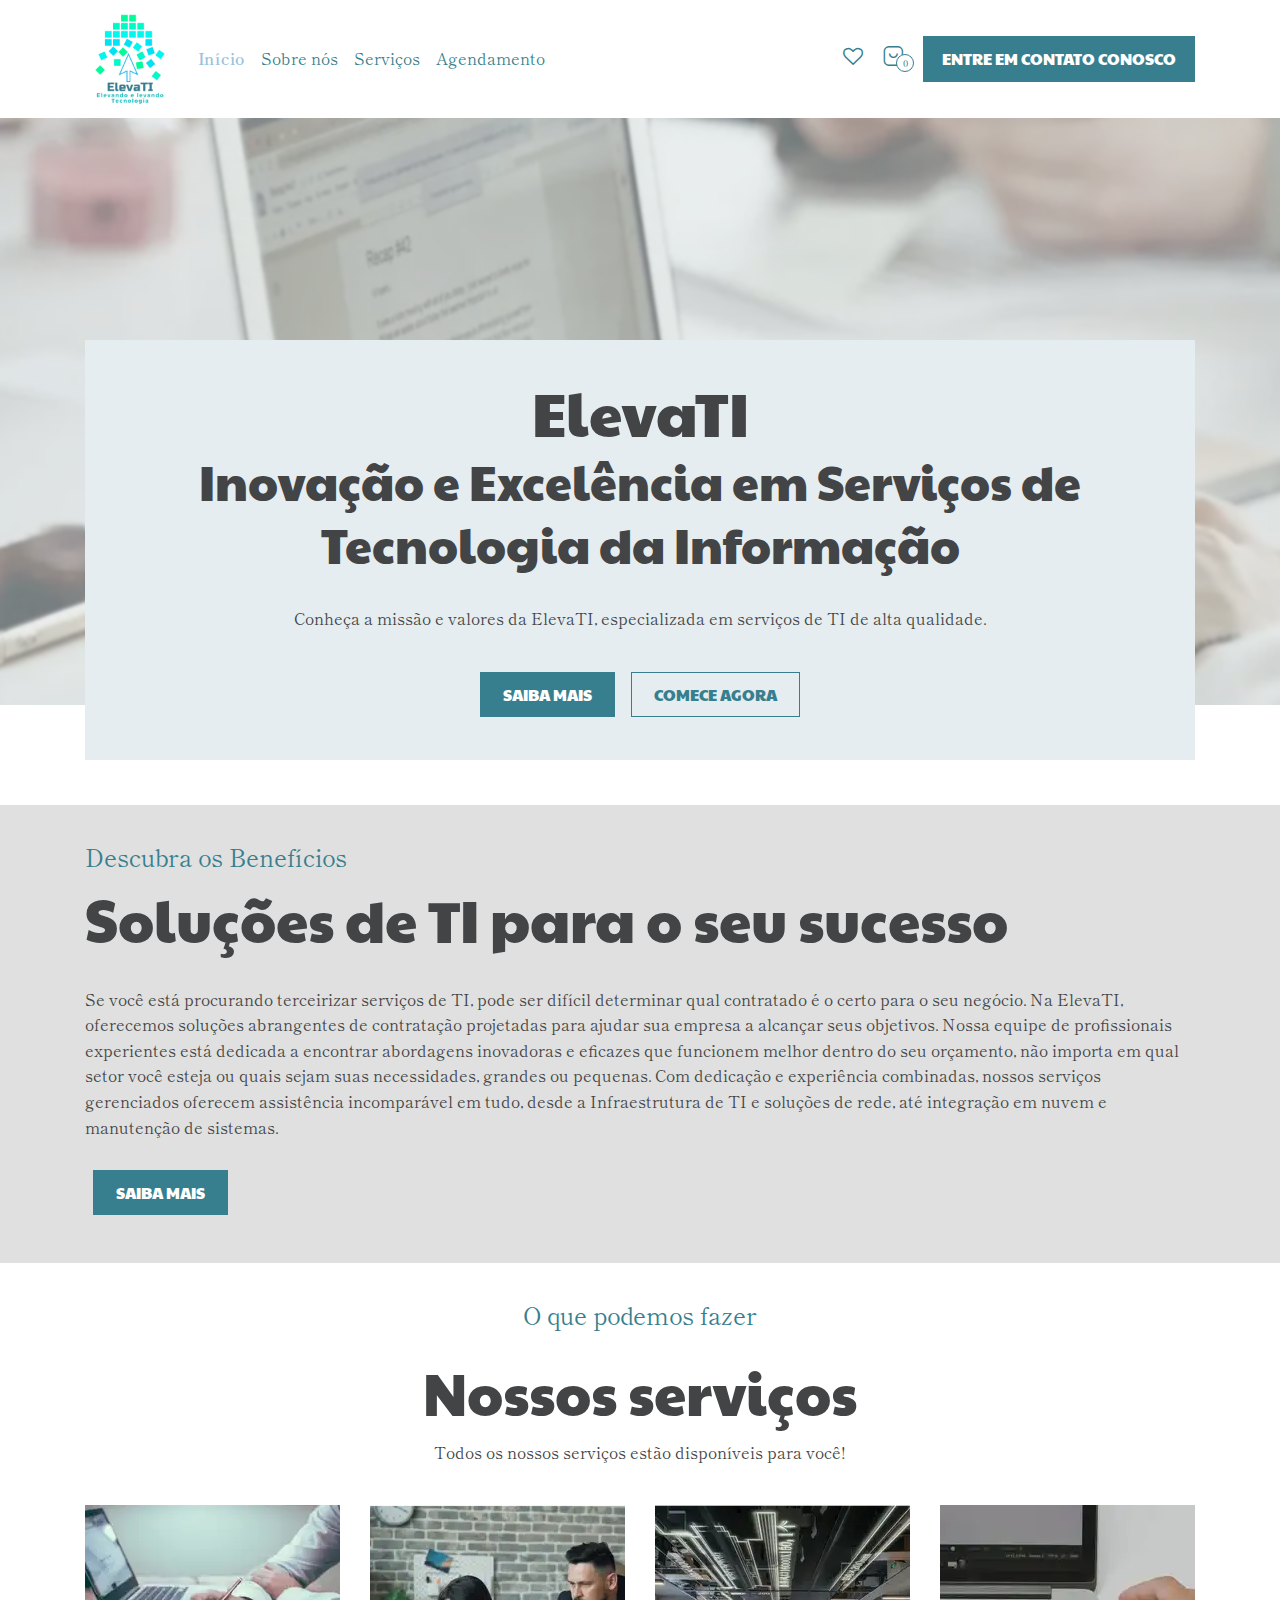
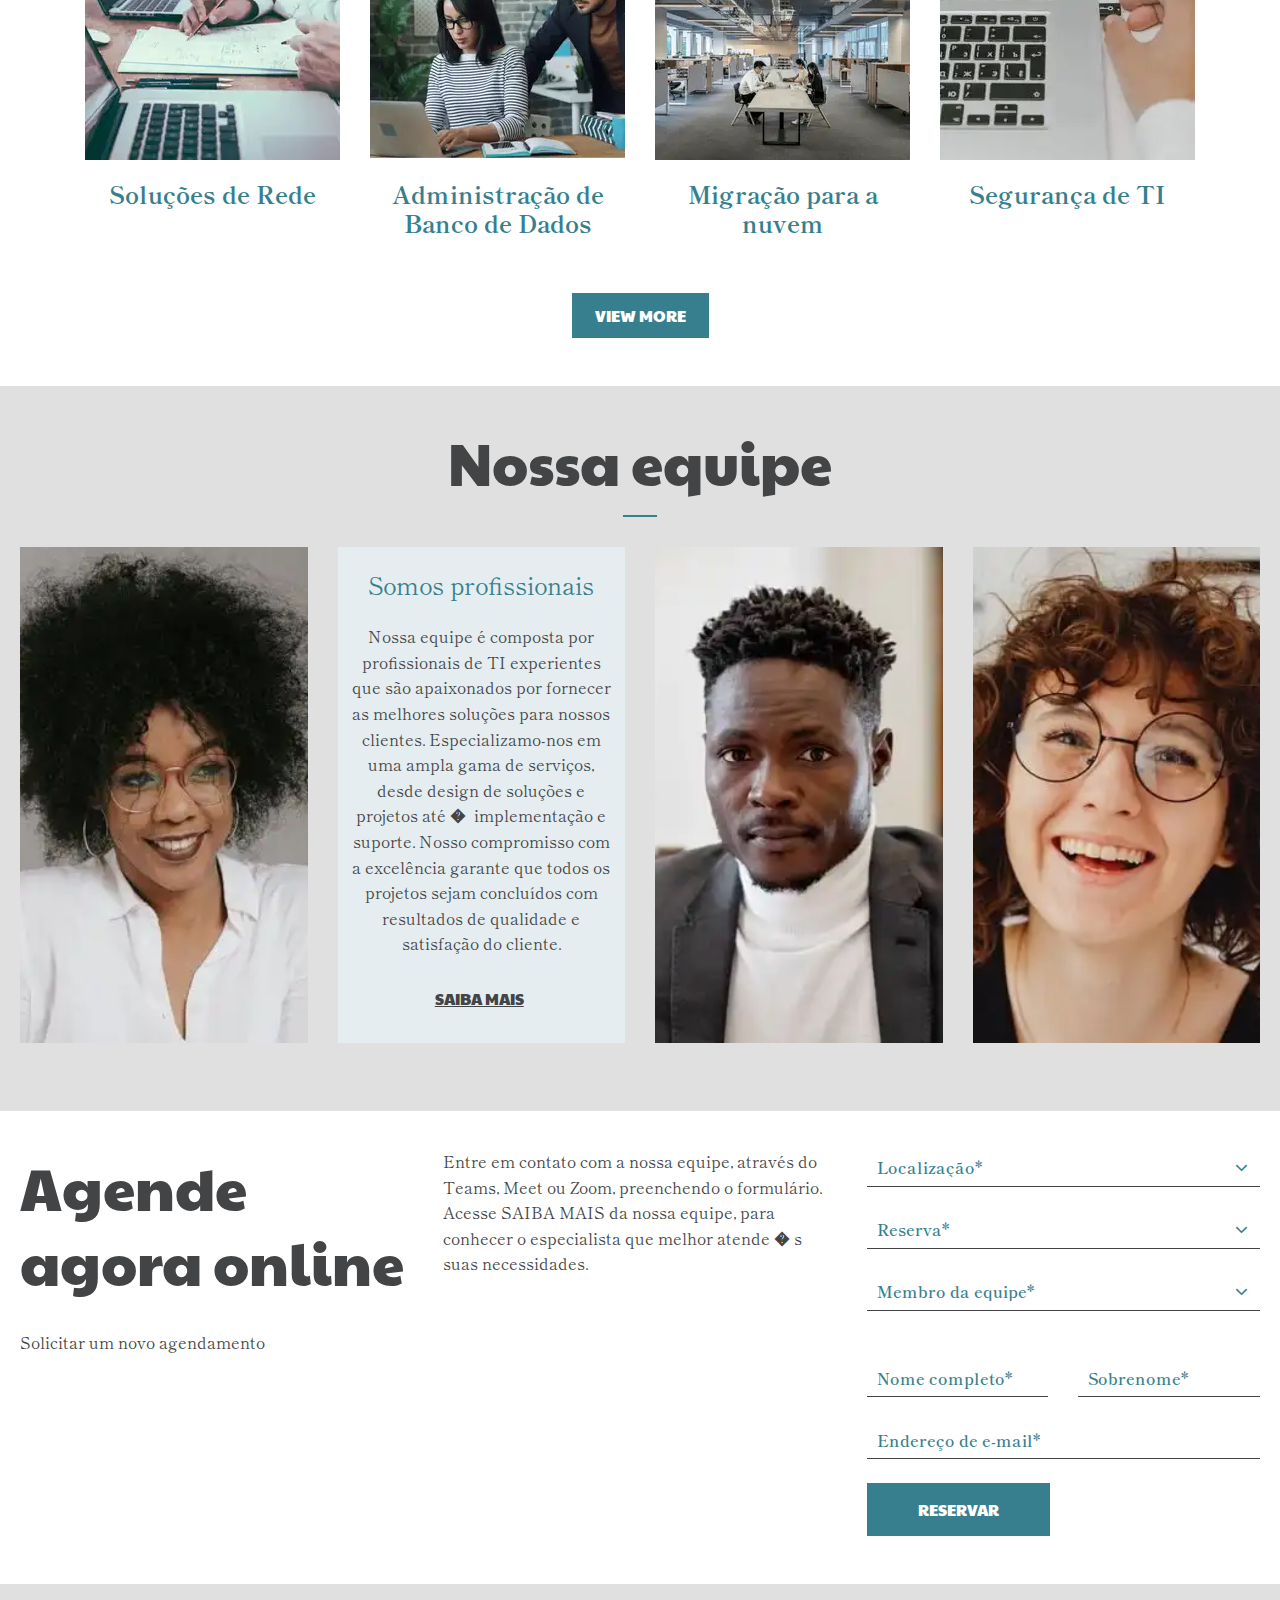
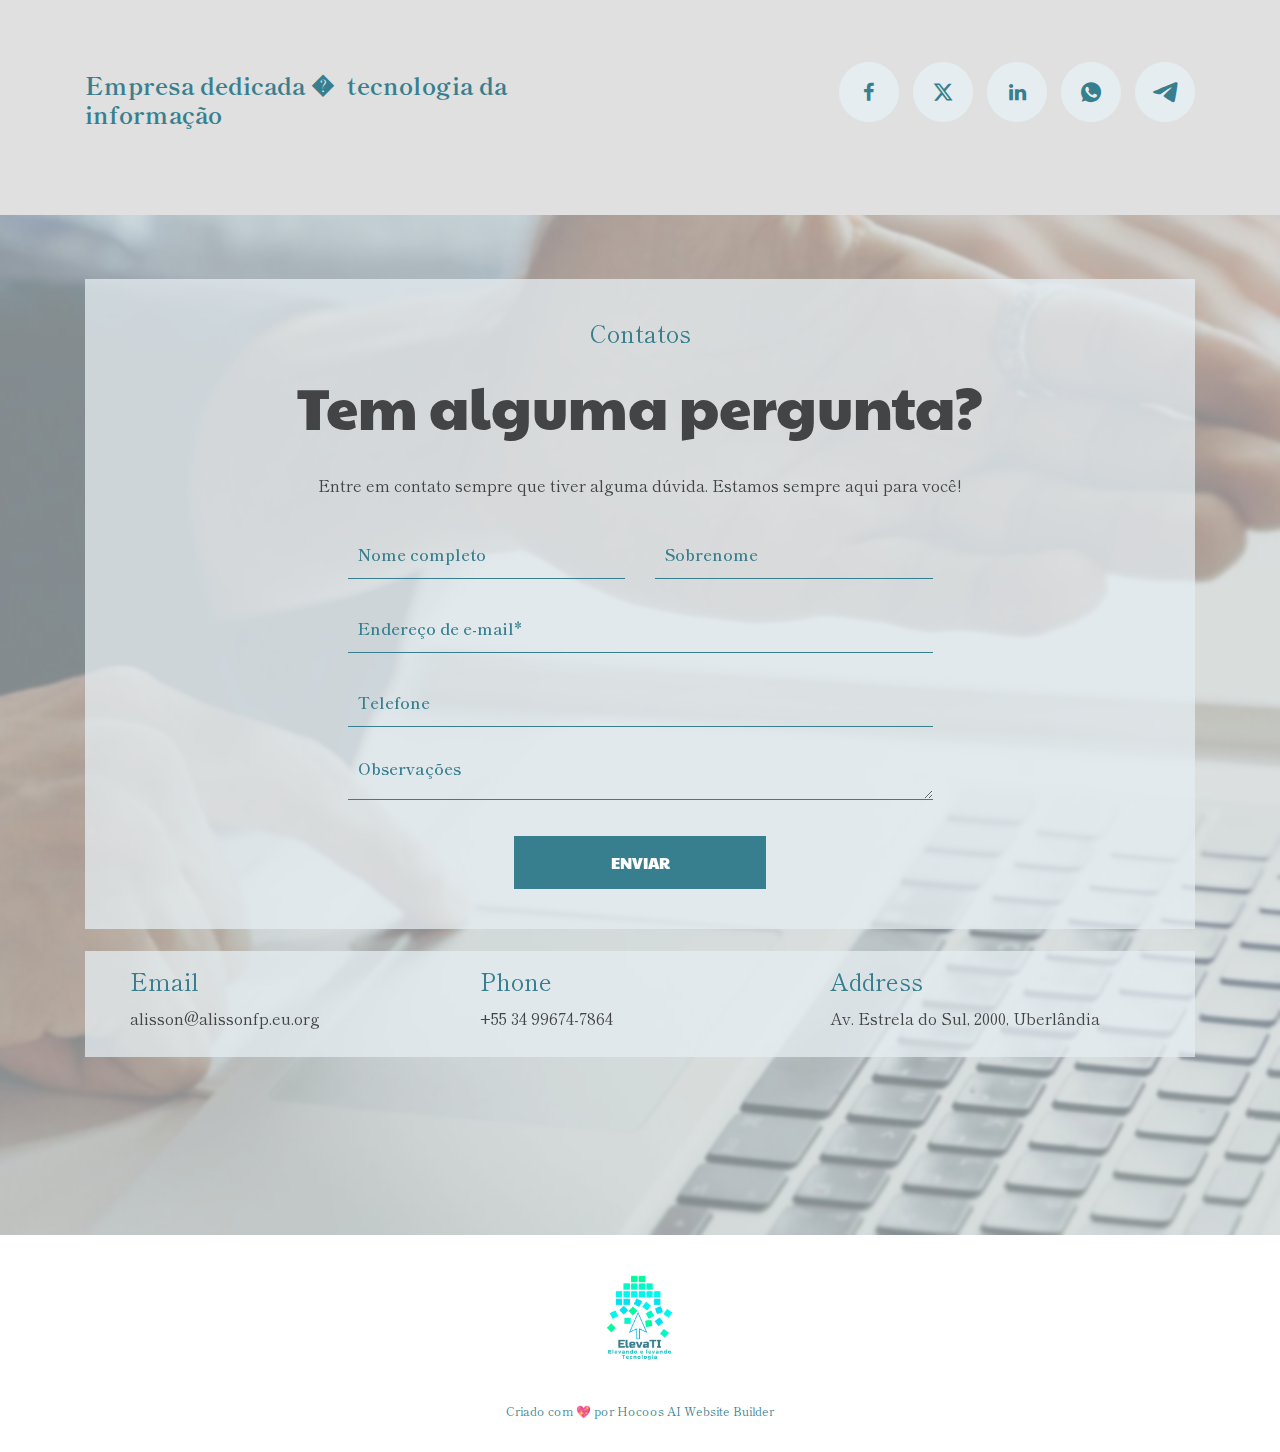
==== commit bce8a43d: "4.0" ====
--- a/index.html
+++ b/index.html
@@ -1,4142 +1,269 @@
-<!DOCTYPE html>
-<html data-n-head-ssr="" lang="en" class="kmb-site-html"
-  data-n-head="%7B%22lang%22:%7B%22ssr%22:%22en%22%7D,%22class%22:%7B%22ssr%22:%22kmb-site-html%22%7D%7D">
-
-<head>
-  <title>Início</title>
-  <meta data-n-head="ssr" charset="utf-8">
-  <meta data-n-head="ssr" name="viewport" content="width=device-width, initial-scale=1">
-  <meta data-n-head="ssr" data-hid="description" name="description" content="Site description">
-  <link data-n-head="ssr" rel="canonical" href="https://gussie6030.hocoos.com">
-  <link data-n-head="ssr" rel="icon" type="image/svg+xml" href="images/favicon-v1.svg">
-  <link data-n-head="ssr" rel="preconnect" href="https://fonts.googleapis.com">
-  <link data-n-head="ssr" rel="preconnect" href="https://fonts.gstatic.com" crossorigin="">
-  <link data-n-head="ssr" rel="stylesheet" href="https://fonts.googleapis.com/css2?family=Paytone+One&amp;display=swap">
-  <link data-n-head="ssr" rel="stylesheet"
-    href="https://fonts.googleapis.com/css2?family=Shippori+Mincho:wght@400;500;600;700;800&amp;display=swap">
-  <link rel="stylesheet" href="css/e870708a4685a002d48e.css">
-  <script src="js/platform.js" async="" defer=""></script>
-</head>
-
-<body
-  class="kmb-site-body kmb-template-default kmb-site-default-language-pt-br kmb-site-page-animation kmb-general-template-default"
-  data-n-head="%7B%22class%22:%7B%22ssr%22:%5B%22kmb-site-body%22,%22kmb-template-default%22,%22kmb-site-default-language-pt-br%22,%22kmb-site-page-animation%22,%22kmb-general-template-default%22%5D%7D%7D">
-  <div data-server-rendered="true" id="__nuxt"><!---->
-    <div id="__layout">
-      <div id="kmb-site-layout" data-fetch-key="site_323445"
-        class="kmb-site kmb-site-wrapper kmb-site-image-filter-name-normal kmb-site-image-filter-id-1">
-        <style type="text/css">
-          :root {
-            --bodyBg: #FFFFFF;
-            --bodyColor: #000000;
-            --bodyFontFamily: 'Shippori Mincho', serif;
-            --bodyFontSize: 18px;
-            --bodyFontWeight: 300;
-            --bodyFontStyle: normal;
-            --bodyLineHeight: 1.2;
-            --bodyTextTransform: inherit;
-            --bodyTextLetterSpacing: inherit;
-            --primaryFont: 'Paytone One', sans-serif;
-            --secondaryFont: 'Shippori Mincho', serif;
-            --pageContainer: 1150px;
-            --primaryColor: #96C2DB;
-            --secondaryColor: #E5EDF1;
-            --accentColor: #377F8E;
-            --mutedColor: #434445;
-            --fifthColor: #FFFFFF;
-            --sixthColor: #000000;
-            --seventhColor: #FFFFFF;
-            --whiteColor: #FFFFFF;
-            --blackColor: #000000;
-            --transparentColor: transparent;
-            --primaryBorder: 1px solid #96C2DB;
-            --secondaryBorder: 1px solid #E5EDF1;
-            --accentBorder: 1px solid #377F8E;
-            --borderRadius: 0;
-            --headerBg: #FFFFFF;
-            --headerColor: #377F8E;
-            --headerHoverColor: #96C2DB;
-            --headerActiveColor: #96C2DB;
-            --headerFontFamily: 'Nixie One', cursive;
-            --headerFontSize: 16px;
-            --headerFontWeight: 400;
-            --headerFontStyle: normal;
-            --headerLineHeight: 1.2;
-            --headerTextTransform: inherit;
-            --headerStickyBg: #FFFFFF;
-            --headerStickyColor: #377F8E;
-            --headerStickyOpacityPercentage: 0;
-            --headerStickyBlur: 0;
-            --footerBg: #FFFFFF;
-            --footerColor: #377F8E;
-            --footerFontFamily: 'Nixie One', cursive;
-            --footerFontSize: 16px;
-            --footerFontWeight: 400;
-            --footerFontStyle: normal;
-            --footerLineHeight: 1.2;
-            --footerTextTransform: inherit;
-            --headlineH1Color: #434445;
-            --headlineH1FontFamily: 'Paytone One', sans-serif;
-            --headlineH1FontSize: 58px;
-            --headlineH1FontWeight: 500;
-            --headlineH1FontStyle: normal;
-            --headlineH1LineHeight: 1.3;
-            --headlineH1TextTransform: none;
-            --headlineH1TextDecoration: inherit;
-            --headlineH1LineVisible: block;
-            --headlineH1LineBg: #377F8E;
-            --headlineH2Color: #434445;
-            --headlineH2FontFamily: 'Paytone One', sans-serif;
-            --headlineH2FontSize: 40px;
-            --headlineH2FontWeight: 400;
-            --headlineH2FontStyle: normal;
-            --headlineH2LineHeight: 1.3;
-            --headlineH2TextTransform: inherit;
-            --headlineH2TextDecoration: inherit;
-            --subTitleH3Color: #377F8E;
-            --subTitleH3FontFamily: 'Shippori Mincho', serif;
-            --subTitleH3FontSize: 24px;
-            --subTitleH3FontWeight: 400;
-            --subTitleH3FontStyle: normal;
-            --subTitleH3LineHeight: 1.2;
-            --subTitleH3TextTransform: inherit;
-            --subTitleH3TextDecoration: inherit;
-            --subTitleH4Color: #377F8E;
-            --subTitleH4FontFamily: 'Shippori Mincho', serif;
-            --subTitleH4FontSize: 24px;
-            --subTitleH4FontWeight: 700;
-            --subTitleH4FontStyle: normal;
-            --subTitleH4LineHeight: 1.2;
-            --subTitleH4TextTransform: inherit;
-            --subTitleH4TextDecoration: inherit;
-            --bodyText1Color: #434445;
-            --bodyText1FontFamily: 'Shippori Mincho', serif;
-            --bodyText1FontSize: 18px;
-            --bodyText1FontWeight: 400;
-            --bodyText1FontStyle: normal;
-            --bodyText1LineHeight: 1.6;
-            --bodyText1TextTransform: inherit;
-            --bodyText1TextDecoration: inherit;
-            --bodyText2Color: #434445;
-            --bodyText2FontFamily: 'Shippori Mincho', serif;
-            --bodyText2FontSize: 16px;
-            --bodyText2FontWeight: 400;
-            --bodyText2FontStyle: normal;
-            --bodyText2LineHeight: 1.6;
-            --bodyText2TextTransform: inherit;
-            --bodyText2TextDecoration: inherit;
-            --bodyText3Color: #434445;
-            --bodyText3FontFamily: 'Shippori Mincho', serif;
-            --bodyText3FontSize: 18px;
-            --bodyText3FontWeight: 400;
-            --bodyText3FontStyle: normal;
-            --bodyText3LineHeight: 1.6;
-            --bodyText3TextTransform: inherit;
-            --bodyText3TextDecoration: inherit;
-            --overline1Color: #434445;
-            --overline1FontFamily: 'Shippori Mincho', serif;
-            --overline1FontSize: 16px;
-            --overline1FontWeight: 600;
-            --overline1FontStyle: normal;
-            --overline1LineHeight: 1.3;
-            --overline1TextTransform: inherit;
-            --overline1TextDecoration: inherit;
-            --overline2Color: #434445;
-            --overline2FontFamily: 'Shippori Mincho', serif;
-            --overline2FontSize: 14px;
-            --overline2FontWeight: 400;
-            --overline2FontStyle: normal;
-            --overline2LineHeight: 1.3;
-            --overline2TextTransform: inherit;
-            --overline2TextDecoration: inherit;
-            --caption1Color: #434445;
-            --caption1FontFamily: 'Shippori Mincho', serif;
-            --caption1FontSize: 18px;
-            --caption1FontWeight: 600;
-            --caption1FontStyle: normal;
-            --caption1LineHeight: 1.2;
-            --caption1TextTransform: inherit;
-            --caption1TextDecoration: inherit;
-            --caption2Color: #434445;
-            --caption2FontFamily: 'Shippori Mincho', serif;
-            --caption2FontSize: 18px;
-            --caption2FontWeight: 400;
-            --caption2FontStyle: normal;
-            --caption2LineHeight: 1.2;
-            --caption2TextTransform: inherit;
-            --caption2TextDecoration: line-through;
-            --caption3Color: #434445;
-            --caption3FontFamily: 'Shippori Mincho', serif;
-            --caption3FontSize: 12px;
-            --caption3FontWeight: 400;
-            --caption3FontStyle: normal;
-            --caption3LineHeight: 1.2;
-            --caption3TextTransform: inherit;
-            --caption3TextDecoration: inherit;
-            --fieldLabelColor: #377F8E;
-            --fieldLabelFontFamily: 'Shippori Mincho', serif;
-            --fieldLabelFontSize: 16px;
-            --fieldLabelFontWeight: 600;
-            --fieldLabelFontStyle: normal;
-            --fieldLabelLineHeight: 1.2;
-            --fieldLabelTextTransform: inherit;
-            --fieldLabelTextDecoration: inherit;
-            --inputFieldColor: #434445;
-            --inputFieldBg: #FFFFFF;
-            --inputFieldBorderColor: #434445;
-            --inputFieldFocusBorderColor: #000000;
-            --inputFieldFontFamily: 'Shippori Mincho', serif;
-            --inputFieldFontSize: 16px;
-            --inputFieldFontWeight: 400;
-            --inputFieldFontStyle: normal;
-            --inputFieldLineHeight: 1.2;
-            --inputFieldTextTransform: inherit;
-            --inputFieldTextDecoration: inherit;
-            --btnFontFamily: 'Paytone One', sans-serif;
-            --btnFontSize: 16px;
-            --btnFontWeight: 100;
-            --btnFontStyle: initial;
-            --btnTextTransform: uppercase;
-            --btnTextDecoration: inherit;
-            --btnBg: #377F8E;
-            --btnHoverBg: #FFFFFF;
-            --btnColor: #FFFFFF;
-            --btnHoverColor: #377F8E;
-            --btnBorderColor: #377F8E;
-            --btnHoverBorderColor: #377F8E;
-            --btnBorderRadius: 0px;
-            --btnBorderWidth: 1px;
-            --btnBorderStyle: solid;
-            --btnPrimaryBg: #377F8E;
-            --btnPrimaryHoverBg: transparent;
-            --btnPrimaryColor: #FFFFFF;
-            --btnPrimaryHoverColor: #377F8E;
-            --btnPrimaryBorderColor: #377F8E;
-            --btnPrimaryHoverBorderColor: #377F8E;
-            --btnPrimaryDisabledBg: #96C2DB;
-            --btnPrimaryDisabledColor: #000000;
-            --btnSecondaryBg: transparent;
-            --btnSecondaryHoverBg: #377F8E;
-            --btnSecondaryColor: #377F8E;
-            --btnSecondaryHoverColor: #FFFFFF;
-            --btnSecondaryBorderColor: #377F8E;
-            --btnSecondaryHoverBorderColor: #377F8E;
-            --btnLinkColor: #434445;
-            --btnLinkHoverColor: #377F8E;
-            --btnLinkTextDecoration: underline;
-            --btnLinkLabelIcon: "e91f";
-            --imageBorderRadius: 0px;
-            --gridItemBorderRadius: 0px;
-            --accordionBg: #FFFFFF;
-            --accordionColor: #434445;
-            --accordionBorderColor: #434445;
-            --accordionHeadBg: transparent;
-            --accordionHeadColor: #434445;
-            --miniBannerBg: #E5EDF1;
-            --miniBannerBorderColor: #E5EDF1;
-            --cardsBg: #E5EDF1;
-            --cardsBorderColor: #E5EDF1;
-            --tabBg: #377F8E;
-            --tabColor: #FFFFFF;
-            --tabHoverBg: #96C2DB;
-            --tabHoverColor: #FFFFFF;
-            --tabActiveBg: #434445;
-            --tabActiveColor: #E5EDF1;
-            --tabFontFamily: 'Shippori Mincho', serif;
-            --tabFontSize: 16px;
-            --tabFontWeight: 400;
-            --tabActiveFontWeight: 400;
-            --tabFontStyle: normal;
-            --tabTextTransform: inherit;
-            --tabTextDecoration: inherit;
-            --overlayBg: rgba(229, 237, 241, 0.5);
-            --overlayColor: #434445;
-            --imageBackdropFilter: 1px;
-            --sliderNavColor: #FFFFFF;
-            --sliderNavBg: #377F8E;
-            --sliderIndicatorsBg: #377F8E;
-            --sliderIndicatorsColor: #E5EDF1;
-            --widgetTintBackgroundColor: #e0e0e0;
-            --storeBodyBg: #FFFFFF;
-            --storeBodyColor: #434445;
-            --storeBtnPrimaryBg: #377F8E;
-            --storeBtnPrimaryHoverBg: #FFFFFF;
-            --storeBtnPrimaryColor: #FFFFFF;
-            --storeBtnPrimaryHoverColor: #377F8E;
-            --storeBtnPrimaryBorderColor: #377F8E;
-            --storeBtnPrimaryHoverBorderColor: #377F8E;
-            --storeBtnPrimaryDisabledBg: #E5EDF1;
-            --storeBtnPrimaryDisabledColor: #434445;
-            --storeBtnSecondaryBg: #FFFFFF;
-            --storeBtnSecondaryHoverBg: #377F8E;
-            --storeBtnSecondaryColor: #377F8E;
-            --storeBtnSecondaryHoverColor: #FFFFFF;
-            --storeBtnSecondaryBorderColor: #377F8E;
-            --storeBtnSecondaryHoverBorderColor: #377F8E;
-            --storeBtnSecondaryDisabledBg: #FFFFFF;
-            --storeBtnSecondaryDisabledColor: #434445;
-            --blogBodyBg: #FFFFFF;
-            --blogBodyColor: #000000;
-            --blogBtnPrimaryBg: #000000;
-            --blogBtnPrimaryHoverBg: #000000;
-            --blogBtnPrimaryColor: #FFFFFF;
-            --blogBtnPrimaryHoverColor: #FFFFFF;
-            --blogBtnPrimaryBorderColor: #000000;
-            --blogBtnPrimaryHoverBorderColor: #000000;
-            --blogBtnPrimaryDisabledBg: #E5EDF1;
-            --blogBtnPrimaryDisabledColor: #434445;
-            --blogBtnSecondaryBg: #FFFFFF;
-            --blogBtnSecondaryHoverBg: #FFFFFF;
-            --blogBtnSecondaryColor: #000000;
-            --blogBtnSecondaryHoverColor: #000000;
-            --blogBtnSecondaryBorderColor: #000000;
-            --blogBtnSecondaryHoverBorderColor: #000000;
-            --blogBtnSecondaryDisabledBg: #FFFFFF;
-            --blogBtnSecondaryDisabledColor: #434445;
-          }
-        </style>
-        <header id="kmb-header"
-          class="kmb-site-header kmb-horizontal-header-menu kmb-horizontal-header-align-left-menu kmb-horizontal-left-header-menu">
-          <div class="kmb-site-header-container kmb-widget-container">
-            <div class="kmb-header-row kmb-header-text">
-              <div class="kmb-site-logo kmb-site-header-logo"><a href="." aria-current="page"
-                  class="nuxt-link-exact-active nuxt-link-active kmb-logo-link kmb-logo-type-1 kmb-header-logo-link"><img
-                    src="images/ElevaTI_Slogan-removebg_aa2af.png" alt="ElevaTI"
-                    class="kmb-site-logo-img kmb-widget-image-item-no-rounded"></a></div>
-              <div
-                class="kmb-header-menu kmb-horizontal-menu kmb-header-text kmb-site-default-dir flex flex-1 kmb-header-align-left-menu justify-start kmb-dropdown-menu">
-                <button type="button" aria-label="toggle" class="kmb-navbar-toggles"><span
-                    class="kmb-nav-icons"></span></button>
-                <div class="kmb-horizontal-menu-navbar-collapse">
-                  <div class="kmb-horizontal-navbar-collapse-menu flex">
-                    <ul class="kmb-main-menu">
-                      <li
-                        class="kmb-menu-item kmb-menu-item-key-1522030657034184400 kmb-menu-item-level-0 kmb-menu-item-type-page kmb-menu-page-id-1713214">
-                        <a href="." aria-current="page"
-                          class="nuxt-link-exact-active nuxt-link-active kmb-menu-item-link kmb-menu-item-link-active">Início</a>
-                      </li>
-                      <li
-                        class="kmb-menu-item kmb-menu-item-key-3244971007377363500 kmb-menu-item-level-0 kmb-menu-item-type-page kmb-menu-page-id-1713215">
-                        <a href="sobre-nos" class="kmb-menu-item-link">Sobre nós</a></li>
-                      <li
-                        class="kmb-menu-item kmb-menu-item-key-1633793891956076000 kmb-menu-item-level-0 kmb-menu-item-type-page kmb-menu-page-id-1713217">
-                        <a href="servicos" class="kmb-menu-item-link">Serviços</a></li>
-                      <li
-                        class="kmb-menu-item kmb-menu-item-key-1935035412997402400 kmb-menu-item-level-0 kmb-menu-item-type-page kmb-menu-page-id-1713219">
-                        <a href="entre-em-contato-conosco" class="kmb-menu-item-link">Entre em contato conosco</a></li>
-                      <li
-                        class="kmb-menu-item kmb-menu-item-key-2986937053575716400 kmb-menu-item-level-0 kmb-menu-item-type-page kmb-menu-page-id-1713221">
-                        <a href="reserva" class="kmb-menu-item-link">Reserva</a></li>
-                      <li
-                        class="kmb-menu-item kmb-menu-item-key-8339908499221 kmb-menu-item-level-0 kmb-menu-item-type-page kmb-menu-page-id-186394">
-                        <a href="store" class="kmb-menu-item-link">Loja</a></li>
-                      <li class="kmb-menu-item-mobile-extras hidden">
-                        <div class="kmb-header-menu-extras">
-                          <ul class="kmb-menu-extras">
-                            <li class="kmb-extras-item kmb-extras-wishlist"><a href="weblist" title="wishlist"
-                                class="kmb-site-extras-store-wishlist-url"><span class="kmb-extras-item-icon"><i
-                                    class="kmb-site-icon-heart-o"></i></span></a></li>
-                            <li class="kmb-extras-item kmb-extras-shopping-cart"><span
-                                class="kmb-extras-shopping-cart-item-icon relative"><i
-                                  class="kmb-site-icon-cart-o"></i><span
-                                  class="kmb-total-cart-items -mr-4 -mb-4">0</span></span></li>
-                            <li class="kmb-extras-item kmb-extras-button-item"><a href="#"
-                                class="kmb-widget-btn kmb-widget-primary-btn kmb-header-extras-btn kmb-header-extras-contacts-btn"><span
-                                  class="kmb-widget-btn-label">Entre em contato conosco</span></a></li>
-                          </ul>
-                        </div>
-                      </li>
-                    </ul>
-                  </div>
-                </div>
-              </div>
-              <div class="kmb-header-menu-extras">
-                <ul class="kmb-menu-extras">
-                  <li class="kmb-extras-item kmb-extras-wishlist"><a href="./store/wishlist" title="wishlist"
-                      class="kmb-site-extras-store-wishlist-url"><span class="kmb-extras-item-icon"><i
-                          class="kmb-site-icon-heart-o"></i></span></a></li>
-                  <li class="kmb-extras-item kmb-extras-shopping-cart"><span
-                      class="kmb-extras-shopping-cart-item-icon relative"><i class="kmb-site-icon-cart-o"></i><span
-                        class="kmb-total-cart-items -mr-4 -mb-4">0</span></span></li>
-                  <li class="kmb-extras-item kmb-extras-button-item"><a href="#"
-                      class="kmb-widget-btn kmb-widget-primary-btn kmb-header-extras-btn kmb-header-extras-contacts-btn"><span
-                        class="kmb-widget-btn-label">Entre em contato conosco</span></a></li>
-                </ul>
-              </div>
-            </div>
-          </div>
-        </header>
-        <div class="kmb-site-page">
-          <div data-page-template-type="1"
-            class="kmb-site-page-content kmb-site-page-id-1713214 kmb-site-page-type-id-1 kmb-site-page-type-home kmb-nuxt-content">
-            <div id="BannerSettingsT1V5_6837101895861" data-widget-key="6837101895861"
-              class="kmb-page-widget banner banner-type-t1 banner-t1-v5" style="padding-top:0px;padding-bottom:0px;">
-              <div class="kmb-widget-container-fluid">
-                <div class="kmb-widget-content">
-                  <div class="kmb-banner-main-bg kmb-banner-main-bg-mobile">
-                    <div
-                      class="kmb-widget-bg-image-overlay-content-group kmb-widget-mobile-bg-image kmb-widget-banner-item banner-bg kmb-widget-bg-image-flex-content bg-center z-1 relative">
-                      <div
-                        class="kmb-widget-bg-image-item kmb-widget-banner-item kmb-widget-bg-image-with-overlay bg-center w-full">
-                        <div class="kmb-widget-bg-image-content"><img src="images/pexels-cottonbro-7437088.jpg"
-                            loading="lazy" data-width="1900" data-height="560"
-                            class="kmb-bg-widget-image-item kmb-widget-bg-mobile-image w-full">
-                          <div class="kmb-widget-bg-image-mobile-content w-full">
-                            <div class="kmb-widget-overlay kmb-widget-bg-image-overlay-content">
-                              <div class="kmb-widget-overlay-content flex  items-center">
-                                <div class="kmb-widget-container">
-                                  <div
-                                    class="kmb-widget-banner-content kmb-widget-banner-content-bg py-6 md-py-10 md-px-6 w-full kmb-widget-mini-banner-bg kmb-widget-banner-box text-center">
-                                    <div class="kmb-widget-aligment-wrap">
-                                      <h1 data-max-chars="150"
-                                        class="kmb-widget-rich-text kmb-widget-title-align-default kmb-widget-title kmb-widget-title-h1 kmb-widget-title-no-divider kmb-banner-title">
-                                        <span data-text-size="60" style="font-size: 60px;"
-                                          class="kmb-live-tag-label kmb-rich-text-paragraph">ElevaTI</span><span
-                                          data-text-size="48" style="font-size: 48px;"
-                                          class="kmb-live-tag-label kmb-rich-text-paragraph">Inovação e Excelência em
-                                          Serviços de Tecnologia da Informação</span></h1>
-                                      <div data-max-chars="1500"
-                                        class="kmb-widget-rich-text kmb-widget-description kmb-widget-text-body2 kmb-banner-description">
-                                        Conheça a missão e valores da ElevaTI, especializada em serviços de TI de alta
-                                        qualidade.</div>
-                                      <div class="kmb-widget-btn-group kmb-widget-btn-group-center"><a
-                                          href="/d/Services" class="kmb-widget-btn kmb-widget-primary-btn"><span
-                                            class="kmb-widget-btn-label">Saiba mais</span></a><a href="/d/Booking"
-                                          class="kmb-widget-btn kmb-widget-secondary-btn"><span
-                                            class="kmb-widget-btn-label">Comece agora</span></a></div>
-                                    </div>
-                                  </div>
-                                </div>
-                              </div>
-                            </div>
-                          </div>
-                        </div>
-                      </div>
-                    </div>
-                  </div>
-                </div>
-              </div>
-            </div>
-            <div id="TextSettingsT1V2_1852119235151" data-widget-key="1852119235151"
-              class="kmb-page-widget text text-t1 text-t1-v2" style="padding-top:38px;padding-bottom:38px;">
-              <div class="kmb-widget-container">
-                <div class="kmb-widget-content kmb-widget-info-left">
-                  <div class="kmb-widget-aligment-wrap kmb-widget-text-content">
-                    <div class="kmb-widget-titles-info">
-                      <h3 data-max-chars="150" class="kmb-widget-rich-text kmb-widget-sub-title kmb-widget-md-el-group">
-                        Descubra os Benefícios</h3>
-                      <h2 data-max-chars="150"
-                        class="kmb-widget-rich-text kmb-widget-title-align-default kmb-widget-title kmb-widget-title-h1 kmb-widget-title-no-divider">
-                        Soluções de Contratação de TI para o seu Sucesso</h2>
-                    </div>
-                    <div data-max-chars="9999999"
-                      class="kmb-widget-rich-text kmb-widget-description kmb-widget-text-body2 kmb-text-description">Se
-                      você está procurando terceirizar serviços de TI, pode ser difícil determinar qual contratado é o
-                      certo para o seu negócio. Na [Nome da Empresa], oferecemos soluções abrangentes de contratação
-                      projetadas para ajudar sua empresa a alcançar seus objetivos. Nossa equipe de profissionais
-                      experientes está dedicada a encontrar abordagens inovadoras e eficazes que funcionem melhor dentro
-                      do seu orçamento - não importa em qual setor você esteja ou quais sejam suas necessidades, grandes
-                      ou pequenas. Com décadas de experiência combinada, nossos serviços gerenciados oferecem
-                      assistência incomparável em tudo, desde desenvolvimento de software personalizado e gerenciamento
-                      de projetos, até integração em nuvem e manutenção de sistemas.</div>
-                    <div class="kmb-widget-btn-group kmb-widget-btn-group-center"><a href="/d/Home"
-                        class="kmb-widget-btn kmb-widget-primary-btn"><span class="kmb-widget-btn-label">Saiba
-                          mais</span></a></div>
-                  </div>
-                </div>
-              </div>
-            </div>
-            <div id="ServicesSettingsT5V1_9201161299951" data-widget-key="9201161299951"
-              class="kmb-page-widget services services-t5 services-t5-v1" style="padding-top:38px;padding-bottom:38px;">
-              <div class="kmb-widget-container">
-                <div class="kmb-widget-content services-content">
-                  <div
-                    class="kmb-widget-aligment-wrap kmb-widget-titles-info text-center kmb-widget-xl-group kmb-sm-text-group">
-                    <h3 data-max-chars="150" class="kmb-widget-rich-text kmb-widget-sub-title">O que podemos fazer</h3>
-                    <h2 data-max-chars="150"
-                      class="kmb-widget-rich-text kmb-widget-title-align-default kmb-widget-title kmb-widget-title-h1 kmb-widget-title-no-divider">
-                      Nossos serviços</h2>
-                    <div data-max-chars="1200"
-                      class="kmb-widget-rich-text kmb-widget-description kmb-widget-text-body2">Todos os nossos serviços
-                      estão disponíveis para você!</div>
-                  </div>
-                  <div class="kmb-widget-row justify-center">
-                    <div class="lg-w-1-4 sm-w-1-2 w-full kmb-widget-col kmb-widget-xl-group">
-                      <div class="kmb-service-item kmb-widget-item kmb-service-column-item text-center">
-                        <div
-                          class="kmb-service-image-group kmb-widget-item-image kmb-widget-el-group mx-auto flex justify-center">
-                          <div data-width="255" class="kmb-widget-image kmb-widget-service-image"><img
-                              src="images/pexels-mikael-blomkvist-6476787.jpg" width="255" height="255" alt="ElevaTI"
-                              loading="lazy" data-width="255" data-height="255"
-                              class="kmb-widget-image-item  kmb-widget-type-image"
-                              style="max-width:255px;max-height:255px;"></div>
-                        </div>
-                        <div class="kmb-widget-item-content kmb-service-item-content">
-                          <div class="kmb-widget-aligment-wrap">
-                            <div class="kmb-widget-item-inner-content">
-                              <h2 data-max-chars="150"
-                                class="kmb-widget-rich-text kmb-widget-title-h4 kmb-widget-item-title kmb-service-name">
-                                Migração para a nuvem</h2>
-                              <div data-max-chars="1200"
-                                class="kmb-widget-rich-text kmb-widget-description kmb-widget-text-body1 kmb-widget-item-description kmb-service-description">
-                                Todos os nossos serviços estão disponíveis para você!</div>
-                            </div>
-                            <div class="kmb-widget-item-inner-content-price"><!----></div>
-                          </div>
-                        </div>
-                      </div>
-                    </div>
-                    <div class="lg-w-1-4 sm-w-1-2 w-full kmb-widget-col kmb-widget-xl-group">
-                      <div class="kmb-service-item kmb-widget-item kmb-service-column-item text-center">
-                        <div
-                          class="kmb-service-image-group kmb-widget-item-image kmb-widget-el-group mx-auto flex justify-center">
-                          <div data-width="255" class="kmb-widget-image kmb-widget-service-image"><img
-                              src="images/pexels-fauxels-3184613.jpg" width="255" height="255" alt="ElevaTI"
-                              loading="lazy" data-width="255" data-height="255"
-                              class="kmb-widget-image-item  kmb-widget-type-image"
-                              style="max-width:255px;max-height:255px;"></div>
-                        </div>
-                        <div class="kmb-widget-item-content kmb-service-item-content">
-                          <div class="kmb-widget-aligment-wrap">
-                            <div class="kmb-widget-item-inner-content">
-                              <h2 data-max-chars="150"
-                                class="kmb-widget-rich-text kmb-widget-title-h4 kmb-widget-item-title kmb-service-name">
-                                Soluções de Rede</h2>
-                              <div data-max-chars="1200"
-                                class="kmb-widget-rich-text kmb-widget-description kmb-widget-text-body1 kmb-widget-item-description kmb-service-description">
-                                Todos os nossos serviços estão disponíveis para você!</div>
-                            </div>
-                            <div class="kmb-widget-item-inner-content-price"><!----></div>
-                          </div>
-                        </div>
-                      </div>
-                    </div>
-                    <div class="lg-w-1-4 sm-w-1-2 w-full kmb-widget-col kmb-widget-xl-group">
-                      <div class="kmb-service-item kmb-widget-item kmb-service-column-item text-center">
-                        <div
-                          class="kmb-service-image-group kmb-widget-item-image kmb-widget-el-group mx-auto flex justify-center">
-                          <div data-width="255" class="kmb-widget-image kmb-widget-service-image"><img
-                              src="images/pexels-cottonbro-7437492.jpg" width="255" height="255" alt="ElevaTI"
-                              loading="lazy" data-width="255" data-height="255"
-                              class="kmb-widget-image-item  kmb-widget-type-image"
-                              style="max-width:255px;max-height:255px;"></div>
-                        </div>
-                        <div class="kmb-widget-item-content kmb-service-item-content">
-                          <div class="kmb-widget-aligment-wrap">
-                            <div class="kmb-widget-item-inner-content">
-                              <h2 data-max-chars="150"
-                                class="kmb-widget-rich-text kmb-widget-title-h4 kmb-widget-item-title kmb-service-name">
-                                Administração de Banco de Dados</h2>
-                              <div data-max-chars="1200"
-                                class="kmb-widget-rich-text kmb-widget-description kmb-widget-text-body1 kmb-widget-item-description kmb-service-description">
-                                Todos os nossos serviços estão disponíveis para você!</div>
-                            </div>
-                            <div class="kmb-widget-item-inner-content-price"><!----></div>
-                          </div>
-                        </div>
-                      </div>
-                    </div>
-                    <div class="lg-w-1-4 sm-w-1-2 w-full kmb-widget-col kmb-widget-xl-group">
-                      <div class="kmb-service-item kmb-widget-item kmb-service-column-item text-center">
-                        <div
-                          class="kmb-service-image-group kmb-widget-item-image kmb-widget-el-group mx-auto flex justify-center">
-                          <div data-width="255" class="kmb-widget-image kmb-widget-service-image"><img
-                              src="images/pexels-cottonbro-7439129.jpg" width="255" height="255" alt="ElevaTI"
-                              loading="lazy" data-width="255" data-height="255"
-                              class="kmb-widget-image-item  kmb-widget-type-image"
-                              style="max-width:255px;max-height:255px;"></div>
-                        </div>
-                        <div class="kmb-widget-item-content kmb-service-item-content">
-                          <div class="kmb-widget-aligment-wrap">
-                            <div class="kmb-widget-item-inner-content">
-                              <h2 data-max-chars="150"
-                                class="kmb-widget-rich-text kmb-widget-title-h4 kmb-widget-item-title kmb-service-name">
-                                Desenvolvimento de Software</h2>
-                              <div data-max-chars="1200"
-                                class="kmb-widget-rich-text kmb-widget-description kmb-widget-text-body1 kmb-widget-item-description kmb-service-description">
-                                Todos os nossos serviços estão disponíveis para você!</div>
-                            </div>
-                            <div class="kmb-widget-item-inner-content-price"><!----></div>
-                          </div>
-                        </div>
-                      </div>
-                    </div>
-                  </div>
-                  <div class="kmb-widget-btn-group kmb-widget-btn-group-center"><button type="button"
-                      aria-label="button" class="kmb-widget-btn kmb-widget-primary-btn"><span
-                        class="kmb-widget-btn-label">view more</span></button></div>
-                </div>
-              </div>
-            </div>
-            <div id="BookingSettingsT5V1_6152579325081" data-widget-key="6152579325081"
-              class="kmb-page-widget kmb-widget-booking booking-t5 booking-t5-v1"
-              style="padding-top:38px;padding-bottom:38px;">
-              <div class="kmb-widget-container-fluid kmb-widget-container-fluid-frame">
-                <div class="kmb-widget-content booking-content kmb-widget-content-container">
-                  <div class="kmb-widget-row">
-                    <div class="lg-w-1-3 w-full kmb-widget-col mb-6 lg-mb-0">
-                      <div class="kmb-widget-aligment-wrap kmb-widget-titles-info kmb-widget-booking-col-content">
-                        <h2 data-max-chars="150"
-                          class="kmb-widget-rich-text kmb-widget-title-align-default kmb-widget-title kmb-widget-title-h1 kmb-widget-title-no-divider">
-                          Reserve agora online</h2>
-                        <div data-max-chars="1200"
-                          class="kmb-widget-rich-text kmb-widget-description kmb-widget-text-body2">Solicitar um novo
-                          agendamento</div>
-                      </div>
-                    </div>
-                    <div class="lg-w-1-3 w-full kmb-widget-col mb-6 lg-mb-0">
-                      <div class="kmb-widget-booking-col-content">
-                        <div class="kmb-contact-informations kmb-widget-booking-contacts">
-                          <div class="kmb-contact-informations-list">
-                            <div class="kmb-contact-information-item">
-                              <div class="kmb-widget-contacts-info text-left">
-                                <p
-                                  class="kmb-widget-contact-label kmb-display-name-label kmb-widget-el-group font-semibold kmb-widget-sub-title">
-                                  Email</p>
-                                <ul class="kmb-widget-contacts-list">
-                                  <li class="kmb-widget-contact-item kmb-widget-md-el-group"><a
-                                      href="/cdn-cgi/l/email-protection#bdd8d0dcd4d1fdd8d0dcd4d193ded2d0"
-                                      class="kmb-widget-contact-item-value kmb-widget-text-body2"><span
-                                        class="__cf_email__"
-                                        data-cfemail="e3868e828a8fa3868e828a8fcd808c8e">[email�&nbsp;protected]</span></a>
-                                  </li>
-                                </ul>
-                              </div>
-                            </div>
-                            <div class="kmb-contact-information-item">
-                              <div class="kmb-widget-contacts-info text-left">
-                                <p
-                                  class="kmb-widget-contact-label kmb-display-name-label kmb-widget-el-group font-semibold kmb-widget-sub-title">
-                                  Phone</p>
-                                <ul class="kmb-widget-contacts-list">
-                                  <li class="kmb-widget-contact-item kmb-widget-md-el-group"><a
-                                      href="tel:+1 234 567 8900"
-                                      class="kmb-widget-contact-item-value kmb-widget-text-body2">+1 234 567 8900</a>
-                                  </li>
-                                </ul>
-                              </div>
-                            </div>
-                            <div class="kmb-contact-information-item">
-                              <div class="kmb-widget-contacts-info text-left">
-                                <p
-                                  class="kmb-widget-contact-label kmb-display-name-label kmb-widget-el-group font-semibold kmb-widget-sub-title">
-                                  Address</p>
-                                <ul class="kmb-widget-contacts-list">
-                                  <li class="kmb-widget-contact-item kmb-widget-md-el-group"><span
-                                      class="kmb-widget-contact-item-value kmb-widget-text-body2">Strand, London WC2R
-                                      2LS, UK</span></li>
-                                </ul>
-                              </div>
-                            </div>
-                          </div>
-                        </div>
-                      </div>
-                    </div>
-                    <div class="lg-w-1-3 w-full kmb-widget-col">
-                      <div class="kmb-widget-booking-col-content">
-                        <div class="kmb-widget-booking-form-wrap">
-                          <div
-                            class="kmb-site-default-form-wrap kmb-widget-booking-contact-form kmb-widget-form-border-bottom-fields kmb-widget-contact-form-left-btn-group">
-                            <form class="kmb-widget-form kmb-widget-booking-form kmb-widget-contact-form">
-                              <div class="kmb-widget-row">
-                                <div class="kmb-widget-col kmb-widget-form-group w-full">
-                                  <div class="kmb-site-default-group kmb-default-group kmb-widget-form-group">
-                                    <div
-                                      class="kmb-widget-field kmb-site-field relative kmb-site-field-group kmb-site-dropdown-group">
-                                      <div
-                                        class="kmb-site-component kmb-site-select kmb-site-field-group kmb-field-group kmb-site-form-select required">
-                                        <select class="hidden"><template></template></select>
-                                        <div class="kmb-site-select-container kmb-select-container"><button
-                                            type="button" class="kmb-select-toggle"><span
-                                              class="placeholder">Localização*</span><span class="kmb-caret"><i
-                                                class="kmb-site-icon-angle-down"></i></span></button></div>
-                                      </div>
-                                    </div>
-                                  </div>
-                                </div>
-                                <div class="kmb-widget-col kmb-widget-form-group w-full">
-                                  <div class="kmb-site-default-group kmb-default-group kmb-widget-form-group">
-                                    <div
-                                      class="kmb-widget-field kmb-site-field relative kmb-site-field-group kmb-site-dropdown-group">
-                                      <div
-                                        class="kmb-site-component kmb-site-select kmb-site-field-group kmb-field-group kmb-site-form-select required">
-                                        <select class="hidden"><template></template></select>
-                                        <div class="kmb-site-select-container kmb-select-container"><button
-                                            type="button" class="kmb-select-toggle"><span
-                                              class="placeholder">Reserva*</span><span class="kmb-caret"><i
-                                                class="kmb-site-icon-angle-down"></i></span></button></div>
-                                      </div>
-                                    </div>
-                                  </div>
-                                </div>
-                                <div class="kmb-widget-col kmb-widget-form-group w-full">
-                                  <div class="kmb-site-default-group kmb-default-group kmb-widget-form-group">
-                                    <div
-                                      class="kmb-widget-field kmb-site-field relative kmb-site-field-group kmb-site-dropdown-group">
-                                      <div
-                                        class="kmb-site-component kmb-site-select kmb-site-field-group kmb-field-group kmb-site-form-select required">
-                                        <select class="hidden"><template></template></select>
-                                        <div class="kmb-site-select-container kmb-select-container"><button
-                                            type="button" class="kmb-select-toggle"><span class="placeholder">Membro da
-                                              equipe*</span><span class="kmb-caret"><i
-                                                class="kmb-site-icon-angle-down"></i></span></button></div>
-                                      </div>
-                                    </div>
-                                  </div>
-                                </div>
-                                <div class="kmb-widget-col kmb-widget-form-group w-2-3">
-                                  <div class="kmb-site-default-group kmb-default-group kmb-widget-form-group">
-                                    <div
-                                      class="kmb-widget-field kmb-site-field relative kmb-site-field-group kmb-site-date-group">
-                                      <div class="kmb-widget-date-field"><!----></div>
-                                    </div>
-                                  </div>
-                                </div>
-                                <div class="kmb-widget-col kmb-widget-form-group w-1-3">
-                                  <div class="kmb-site-default-group kmb-default-group kmb-widget-form-group">
-                                    <div
-                                      class="kmb-widget-field kmb-site-field relative kmb-site-field-group kmb-site-time-group">
-                                      <div class="kmb-widget-date-field kmb-widget-data-time-field"><!----></div>
-                                    </div>
-                                  </div>
-                                </div>
-                                <div class="kmb-widget-col kmb-widget-form-group w-1-2">
-                                  <div class="kmb-site-default-group kmb-default-group kmb-widget-form-group">
-                                    <div
-                                      class="kmb-widget-field kmb-site-field relative kmb-site-field-group kmb-site-input-group">
-                                      <input type="text" name="kmb_site_input_15262104362051"
-                                        placeholder="Nome completo*" class="kmb-site-form-control input-field required">
-                                    </div>
-                                  </div>
-                                </div>
-                                <div class="kmb-widget-col kmb-widget-form-group w-1-2">
-                                  <div class="kmb-site-default-group kmb-default-group kmb-widget-form-group">
-                                    <div
-                                      class="kmb-widget-field kmb-site-field relative kmb-site-field-group kmb-site-input-group">
-                                      <input type="text" name="kmb_site_input_12407667528951" placeholder="Sobrenome*"
-                                        class="kmb-site-form-control input-field required"></div>
-                                  </div>
-                                </div>
-                                <div class="kmb-widget-col kmb-widget-form-group w-full">
-                                  <div class="kmb-site-default-group kmb-default-group kmb-widget-form-group">
-                                    <div
-                                      class="kmb-widget-field kmb-site-field relative kmb-site-field-group kmb-site-input-group">
-                                      <input type="text" name="kmb_site_input_10424497876391"
-                                        placeholder="Endereço de e-mail*"
-                                        class="kmb-site-form-control input-field required"></div>
-                                  </div>
-                                </div>
-                              </div>
-                              <div class="kmb-widget-btn-group kmb-widget-btn-group-center"><button type="submit"
-                                  aria-label="button"
-                                  class="kmb-widget-btn kmb-widget-primary-btn kmb-submit-form-btn"><span
-                                    class="kmb-widget-btn-label">Reservar</span></button></div>
-                            </form><!---->
-                          </div>
-                        </div>
-                      </div>
-                    </div>
-                  </div>
-                </div>
-              </div>
-            </div>
-            <div id="LogosSettingsT3V1_2762586597311" data-widget-key="2762586597311"
-              class="kmb-page-widget logos logos-t3 logos-t3-v1" style="padding-top:78px;padding-bottom:78px;">
-              <div class="kmb-widget-container-fluid kmb-widget-container-fluid-frame">
-                <div class="kmb-widget-content logos-content kmb-widget-bg">
-                  <div class="kmb-widget-container py-10">
-                    <div class="kmb-widget-aligment-wrap">
-                      <div class="kmb-widget-aligment-wrap kmb-widget-titles-info text-center kmb-widget-col-group">
-                        <!---->
-                        <h2 data-max-chars="150"
-                          class="kmb-widget-rich-text kmb-widget-title-align-default kmb-widget-title kmb-widget-title-h1 kmb-widget-title-no-divider">
-                          Nossos clientes</h2>
-                        <div data-max-chars="1200"
-                          class="kmb-widget-rich-text kmb-widget-description kmb-widget-text-body2">Nossa seção de
-                          clientes destaca os muitos clientes satisfeitos que se associaram a nós para suas necessidades
-                          de TI. Nossa lista de parceiros renomados é um testemunho de nossa vasta experiência e
-                          expertise em fornecer soluções personalizadas para cada projeto. Deixe-nos trazer nossas
-                          capacidades de engenharia de software de ponta para sua equipe, entre em contato conosco hoje
-                          mesmo!</div>
-                      </div>
-                      <div class="kmb-widget-logos-author kmb-widget-xl-col-group">
-                        <h2 data-max-chars="150"
-                          class="kmb-widget-rich-text kmb-simply-title kmb-widget-text-caption1 text-center">Alex Carter
-                        </h2>
-                      </div>
-                    </div>
-                    <div tabindex="0"
-                      class="kmb-site-slider kmb-slider has-indicators kmb-site-slider-mouse-drag kmb-site-slider-infinite-scroll kmb-site-slider-pagination-lg-group kmb-slider-aligin-center-navigation kmb-widget-slider-outside-row kmb-widget-slider-row">
-                      <div class="kmb-slider-stage-outer kmb-site-slider-stage-outer">
-                        <div data-slider-transition="400" class="kmb-slider-stage kmb-site-slider-stage"
-                          style="transform:translate3d(0px, 0px, 0px);transition:all 0ms ease 0s;">
-                          <div aria-hidden="true"
-                            class="kmb-site-slider-item kmb-slider-item is-clone kmb-widget-col text-center logos-item kmb-site-slider-full-height"
-                            style="width:50%;">
-                            <div class="kmb-widget-logo-item kmb-cards-background-v2 h-full p-8">
-                              <div data-width="100" class="kmb-widget-image kmb-logos-img kmb-image-center"><img
-                                  src="images/tsexcjmh.png" width="100" height="100" alt="ElevaTI" loading="lazy"
-                                  data-width="100" data-height="100"
-                                  class="kmb-widget-image-item  kmb-widget-type-image"
-                                  style="max-width:100px;max-height:100px;"></div><!---->
-                            </div>
-                          </div>
-                          <div aria-hidden="true"
-                            class="kmb-site-slider-item kmb-slider-item is-clone kmb-widget-col text-center logos-item kmb-site-slider-full-height"
-                            style="width:50%;">
-                            <div class="kmb-widget-logo-item kmb-cards-background-v2 h-full p-8">
-                              <div data-width="100" class="kmb-widget-image kmb-logos-img kmb-image-center"><img
-                                  src="images/tjghfgcgvhc.png" width="100" height="100" alt="ElevaTI" loading="lazy"
-                                  data-width="100" data-height="100"
-                                  class="kmb-widget-image-item  kmb-widget-type-image"
-                                  style="max-width:100px;max-height:100px;"></div><!---->
-                            </div>
-                          </div>
-                          <div aria-hidden="true"
-                            class="kmb-site-slider-item kmb-slider-item is-clone kmb-widget-col text-center logos-item kmb-site-slider-full-height"
-                            style="width:50%;">
-                            <div class="kmb-widget-logo-item kmb-cards-background-v2 h-full p-8">
-                              <div data-width="100" class="kmb-widget-image kmb-logos-img kmb-image-center"><img
-                                  src="images/tfgcvhb.png" width="100" height="100" alt="ElevaTI" loading="lazy"
-                                  data-width="100" data-height="100"
-                                  class="kmb-widget-image-item  kmb-widget-type-image"
-                                  style="max-width:100px;max-height:100px;"></div><!---->
-                            </div>
-                          </div>
-                          <div aria-hidden="true"
-                            class="kmb-site-slider-item kmb-slider-item is-clone kmb-widget-col text-center logos-item kmb-site-slider-full-height"
-                            style="width:50%;">
-                            <div class="kmb-widget-logo-item kmb-cards-background-v2 h-full p-8">
-                              <div data-width="100" class="kmb-widget-image kmb-logos-img kmb-image-center"><img
-                                  src="images/tesxcvjh.png" width="100" height="100" alt="ElevaTI" loading="lazy"
-                                  data-width="100" data-height="100"
-                                  class="kmb-widget-image-item  kmb-widget-type-image"
-                                  style="max-width:100px;max-height:100px;"></div><!---->
-                            </div>
-                          </div>
-                          <div aria-hidden="true"
-                            class="kmb-site-slider-item kmb-slider-item is-clone kmb-widget-col text-center logos-item kmb-site-slider-full-height"
-                            style="width:50%;">
-                            <div class="kmb-widget-logo-item kmb-cards-background-v2 h-full p-8">
-                              <div data-width="100" class="kmb-widget-image kmb-logos-img kmb-image-center"><img
-                                  src="images/tdfcgvl.png" width="100" height="100" alt="ElevaTI" loading="lazy"
-                                  data-width="100" data-height="100"
-                                  class="kmb-widget-image-item  kmb-widget-type-image"
-                                  style="max-width:100px;max-height:100px;"></div><!---->
-                            </div>
-                          </div>
-                          <div aria-hidden="true"
-                            class="kmb-site-slider-item kmb-slider-item is-clone kmb-widget-col text-center logos-item kmb-site-slider-full-height"
-                            style="width:50%;">
-                            <div class="kmb-widget-logo-item kmb-cards-background-v2 h-full p-8">
-                              <div data-width="100" class="kmb-widget-image kmb-logos-img kmb-image-center"><img
-                                  src="images/ugjhljk.png" width="100" height="100" alt="ElevaTI" loading="lazy"
-                                  data-width="100" data-height="100"
-                                  class="kmb-widget-image-item  kmb-widget-type-image"
-                                  style="max-width:100px;max-height:100px;"></div><!---->
-                            </div>
-                          </div>
-                          <div aria-hidden="true"
-                            class="kmb-site-slider-item kmb-slider-item is-clone kmb-widget-col text-center logos-item kmb-site-slider-full-height"
-                            style="width:50%;">
-                            <div class="kmb-widget-logo-item kmb-cards-background-v2 h-full p-8">
-                              <div data-width="100" class="kmb-widget-image kmb-logos-img kmb-image-center"><img
-                                  src="images/ugyfgvkjh.png" width="100" height="100" alt="ElevaTI" loading="lazy"
-                                  data-width="100" data-height="100"
-                                  class="kmb-widget-image-item  kmb-widget-type-image"
-                                  style="max-width:100px;max-height:100px;"></div><!---->
-                            </div>
-                          </div>
-                          <div aria-hidden="true"
-                            class="kmb-site-slider-item kmb-slider-item is-clone kmb-widget-col text-center logos-item kmb-site-slider-full-height"
-                            style="width:50%;">
-                            <div class="kmb-widget-logo-item kmb-cards-background-v2 h-full p-8">
-                              <div data-width="100" class="kmb-widget-image kmb-logos-img kmb-image-center"><img
-                                  src="images/tjghfgcgvhc.png" width="100" height="100" alt="ElevaTI" loading="lazy"
-                                  data-width="100" data-height="100"
-                                  class="kmb-widget-image-item  kmb-widget-type-image"
-                                  style="max-width:100px;max-height:100px;"></div><!---->
-                            </div>
-                          </div>
-                          <div aria-hidden="true"
-                            class="kmb-site-slider-item kmb-slider-item is-clone kmb-widget-col text-center logos-item kmb-site-slider-full-height"
-                            style="width:50%;">
-                            <div class="kmb-widget-logo-item kmb-cards-background-v2 h-full p-8">
-                              <div data-width="100" class="kmb-widget-image kmb-logos-img kmb-image-center"><img
-                                  src="images/tfgcvhb.png" width="100" height="100" alt="ElevaTI" loading="lazy"
-                                  data-width="100" data-height="100"
-                                  class="kmb-widget-image-item  kmb-widget-type-image"
-                                  style="max-width:100px;max-height:100px;"></div><!---->
-                            </div>
-                          </div>
-                          <div aria-hidden="true"
-                            class="kmb-site-slider-item kmb-slider-item is-clone kmb-widget-col text-center logos-item kmb-site-slider-full-height"
-                            style="width:50%;">
-                            <div class="kmb-widget-logo-item kmb-cards-background-v2 h-full p-8">
-                              <div data-width="100" class="kmb-widget-image kmb-logos-img kmb-image-center"><img
-                                  src="images/tesxcvjh.png" width="100" height="100" alt="ElevaTI" loading="lazy"
-                                  data-width="100" data-height="100"
-                                  class="kmb-widget-image-item  kmb-widget-type-image"
-                                  style="max-width:100px;max-height:100px;"></div><!---->
-                            </div>
-                          </div>
-                          <div aria-hidden="true"
-                            class="kmb-site-slider-item kmb-slider-item is-clone kmb-widget-col text-center logos-item kmb-site-slider-full-height"
-                            style="width:50%;">
-                            <div class="kmb-widget-logo-item kmb-cards-background-v2 h-full p-8">
-                              <div data-width="100" class="kmb-widget-image kmb-logos-img kmb-image-center"><img
-                                  src="images/tdfcgvl.png" width="100" height="100" alt="ElevaTI" loading="lazy"
-                                  data-width="100" data-height="100"
-                                  class="kmb-widget-image-item  kmb-widget-type-image"
-                                  style="max-width:100px;max-height:100px;"></div><!---->
-                            </div>
-                          </div>
-                          <div aria-hidden="true"
-                            class="kmb-site-slider-item kmb-slider-item is-clone is-prev kmb-widget-col text-center logos-item kmb-site-slider-full-height"
-                            style="width:50%;">
-                            <div class="kmb-widget-logo-item kmb-cards-background-v2 h-full p-8">
-                              <div data-width="100" class="kmb-widget-image kmb-logos-img kmb-image-center"><img
-                                  src="images/ugjhljk.png" width="100" height="100" alt="ElevaTI" loading="lazy"
-                                  data-width="100" data-height="100"
-                                  class="kmb-widget-image-item  kmb-widget-type-image"
-                                  style="max-width:100px;max-height:100px;"></div><!---->
-                            </div>
-                          </div>
-                          <div
-                            class="kmb-site-slider-item kmb-slider-item is-active kmb-widget-col text-center logos-item kmb-site-slider-full-height"
-                            style="width:50%;">
-                            <div class="kmb-widget-logo-item kmb-cards-background-v2 h-full p-8">
-                              <div data-width="100" class="kmb-widget-image kmb-logos-img kmb-image-center"><img
-                                  src="images/tsexcjmh.png" width="100" height="100" alt="ElevaTI" loading="lazy"
-                                  data-width="100" data-height="100"
-                                  class="kmb-widget-image-item  kmb-widget-type-image"
-                                  style="max-width:100px;max-height:100px;"></div><!---->
-                            </div>
-                          </div>
-                          <div
-                            class="kmb-site-slider-item kmb-slider-item is-active kmb-widget-col text-center logos-item kmb-site-slider-full-height"
-                            style="width:50%;">
-                            <div class="kmb-widget-logo-item kmb-cards-background-v2 h-full p-8">
-                              <div data-width="100" class="kmb-widget-image kmb-logos-img kmb-image-center"><img
-                                  src="images/tjghfgcgvhc.png" width="100" height="100" alt="ElevaTI" loading="lazy"
-                                  data-width="100" data-height="100"
-                                  class="kmb-widget-image-item  kmb-widget-type-image"
-                                  style="max-width:100px;max-height:100px;"></div><!---->
-                            </div>
-                          </div>
-                          <div
-                            class="kmb-site-slider-item kmb-slider-item is-active kmb-widget-col text-center logos-item kmb-site-slider-full-height"
-                            style="width:50%;">
-                            <div class="kmb-widget-logo-item kmb-cards-background-v2 h-full p-8">
-                              <div data-width="100" class="kmb-widget-image kmb-logos-img kmb-image-center"><img
-                                  src="images/tfgcvhb.png" width="100" height="100" alt="ElevaTI" loading="lazy"
-                                  data-width="100" data-height="100"
-                                  class="kmb-widget-image-item  kmb-widget-type-image"
-                                  style="max-width:100px;max-height:100px;"></div><!---->
-                            </div>
-                          </div>
-                          <div
-                            class="kmb-site-slider-item kmb-slider-item is-active kmb-widget-col text-center logos-item kmb-site-slider-full-height"
-                            style="width:50%;">
-                            <div class="kmb-widget-logo-item kmb-cards-background-v2 h-full p-8">
-                              <div data-width="100" class="kmb-widget-image kmb-logos-img kmb-image-center"><img
-                                  src="images/tesxcvjh.png" width="100" height="100" alt="ElevaTI" loading="lazy"
-                                  data-width="100" data-height="100"
-                                  class="kmb-widget-image-item  kmb-widget-type-image"
-                                  style="max-width:100px;max-height:100px;"></div><!---->
-                            </div>
-                          </div>
-                          <div
-                            class="kmb-site-slider-item kmb-slider-item is-active kmb-widget-col text-center logos-item kmb-site-slider-full-height"
-                            style="width:50%;">
-                            <div class="kmb-widget-logo-item kmb-cards-background-v2 h-full p-8">
-                              <div data-width="100" class="kmb-widget-image kmb-logos-img kmb-image-center"><img
-                                  src="images/tdfcgvl.png" width="100" height="100" alt="ElevaTI" loading="lazy"
-                                  data-width="100" data-height="100"
-                                  class="kmb-widget-image-item  kmb-widget-type-image"
-                                  style="max-width:100px;max-height:100px;"></div><!---->
-                            </div>
-                          </div>
-                          <div
-                            class="kmb-site-slider-item kmb-slider-item is-active kmb-widget-col text-center logos-item kmb-site-slider-full-height"
-                            style="width:50%;">
-                            <div class="kmb-widget-logo-item kmb-cards-background-v2 h-full p-8">
-                              <div data-width="100" class="kmb-widget-image kmb-logos-img kmb-image-center"><img
-                                  src="images/ugjhljk.png" width="100" height="100" alt="ElevaTI" loading="lazy"
-                                  data-width="100" data-height="100"
-                                  class="kmb-widget-image-item  kmb-widget-type-image"
-                                  style="max-width:100px;max-height:100px;"></div><!---->
-                            </div>
-                          </div>
-                          <div aria-hidden="true"
-                            class="kmb-site-slider-item kmb-slider-item is-next kmb-widget-col text-center logos-item kmb-site-slider-full-height"
-                            style="width:50%;">
-                            <div class="kmb-widget-logo-item kmb-cards-background-v2 h-full p-8">
-                              <div data-width="100" class="kmb-widget-image kmb-logos-img kmb-image-center"><img
-                                  src="images/ugyfgvkjh.png" width="100" height="100" alt="ElevaTI" loading="lazy"
-                                  data-width="100" data-height="100"
-                                  class="kmb-widget-image-item  kmb-widget-type-image"
-                                  style="max-width:100px;max-height:100px;"></div><!---->
-                            </div>
-                          </div>
-                          <div aria-hidden="true"
-                            class="kmb-site-slider-item kmb-slider-item kmb-widget-col text-center logos-item kmb-site-slider-full-height"
-                            style="width:50%;">
-                            <div class="kmb-widget-logo-item kmb-cards-background-v2 h-full p-8">
-                              <div data-width="100" class="kmb-widget-image kmb-logos-img kmb-image-center"><img
-                                  src="images/tjghfgcgvhc.png" width="100" height="100" alt="ElevaTI" loading="lazy"
-                                  data-width="100" data-height="100"
-                                  class="kmb-widget-image-item  kmb-widget-type-image"
-                                  style="max-width:100px;max-height:100px;"></div><!---->
-                            </div>
-                          </div>
-                          <div aria-hidden="true"
-                            class="kmb-site-slider-item kmb-slider-item kmb-widget-col text-center logos-item kmb-site-slider-full-height"
-                            style="width:50%;">
-                            <div class="kmb-widget-logo-item kmb-cards-background-v2 h-full p-8">
-                              <div data-width="100" class="kmb-widget-image kmb-logos-img kmb-image-center"><img
-                                  src="images/tfgcvhb.png" width="100" height="100" alt="ElevaTI" loading="lazy"
-                                  data-width="100" data-height="100"
-                                  class="kmb-widget-image-item  kmb-widget-type-image"
-                                  style="max-width:100px;max-height:100px;"></div><!---->
-                            </div>
-                          </div>
-                          <div aria-hidden="true"
-                            class="kmb-site-slider-item kmb-slider-item kmb-widget-col text-center logos-item kmb-site-slider-full-height"
-                            style="width:50%;">
-                            <div class="kmb-widget-logo-item kmb-cards-background-v2 h-full p-8">
-                              <div data-width="100" class="kmb-widget-image kmb-logos-img kmb-image-center"><img
-                                  src="images/tesxcvjh.png" width="100" height="100" alt="ElevaTI" loading="lazy"
-                                  data-width="100" data-height="100"
-                                  class="kmb-widget-image-item  kmb-widget-type-image"
-                                  style="max-width:100px;max-height:100px;"></div><!---->
-                            </div>
-                          </div>
-                          <div aria-hidden="true"
-                            class="kmb-site-slider-item kmb-slider-item kmb-widget-col text-center logos-item kmb-site-slider-full-height"
-                            style="width:50%;">
-                            <div class="kmb-widget-logo-item kmb-cards-background-v2 h-full p-8">
-                              <div data-width="100" class="kmb-widget-image kmb-logos-img kmb-image-center"><img
-                                  src="images/tdfcgvl.png" width="100" height="100" alt="ElevaTI" loading="lazy"
-                                  data-width="100" data-height="100"
-                                  class="kmb-widget-image-item  kmb-widget-type-image"
-                                  style="max-width:100px;max-height:100px;"></div><!---->
-                            </div>
-                          </div>
-                          <div aria-hidden="true"
-                            class="kmb-site-slider-item kmb-slider-item kmb-widget-col text-center logos-item kmb-site-slider-full-height"
-                            style="width:50%;">
-                            <div class="kmb-widget-logo-item kmb-cards-background-v2 h-full p-8">
-                              <div data-width="100" class="kmb-widget-image kmb-logos-img kmb-image-center"><img
-                                  src="images/ugjhljk.png" width="100" height="100" alt="ElevaTI" loading="lazy"
-                                  data-width="100" data-height="100"
-                                  class="kmb-widget-image-item  kmb-widget-type-image"
-                                  style="max-width:100px;max-height:100px;"></div><!---->
-                            </div>
-                          </div>
-                          <div aria-hidden="true"
-                            class="kmb-site-slider-item kmb-slider-item is-clone kmb-widget-col text-center logos-item kmb-site-slider-full-height"
-                            style="width:50%;">
-                            <div class="kmb-widget-logo-item kmb-cards-background-v2 h-full p-8">
-                              <div data-width="100" class="kmb-widget-image kmb-logos-img kmb-image-center"><img
-                                  src="images/tsexcjmh.png" width="100" height="100" alt="ElevaTI" loading="lazy"
-                                  data-width="100" data-height="100"
-                                  class="kmb-widget-image-item  kmb-widget-type-image"
-                                  style="max-width:100px;max-height:100px;"></div><!---->
-                            </div>
-                          </div>
-                          <div aria-hidden="true"
-                            class="kmb-site-slider-item kmb-slider-item is-clone kmb-widget-col text-center logos-item kmb-site-slider-full-height"
-                            style="width:50%;">
-                            <div class="kmb-widget-logo-item kmb-cards-background-v2 h-full p-8">
-                              <div data-width="100" class="kmb-widget-image kmb-logos-img kmb-image-center"><img
-                                  src="images/tjghfgcgvhc.png" width="100" height="100" alt="ElevaTI" loading="lazy"
-                                  data-width="100" data-height="100"
-                                  class="kmb-widget-image-item  kmb-widget-type-image"
-                                  style="max-width:100px;max-height:100px;"></div><!---->
-                            </div>
-                          </div>
-                          <div aria-hidden="true"
-                            class="kmb-site-slider-item kmb-slider-item is-clone kmb-widget-col text-center logos-item kmb-site-slider-full-height"
-                            style="width:50%;">
-                            <div class="kmb-widget-logo-item kmb-cards-background-v2 h-full p-8">
-                              <div data-width="100" class="kmb-widget-image kmb-logos-img kmb-image-center"><img
-                                  src="images/tfgcvhb.png" width="100" height="100" alt="ElevaTI" loading="lazy"
-                                  data-width="100" data-height="100"
-                                  class="kmb-widget-image-item  kmb-widget-type-image"
-                                  style="max-width:100px;max-height:100px;"></div><!---->
-                            </div>
-                          </div>
-                          <div aria-hidden="true"
-                            class="kmb-site-slider-item kmb-slider-item is-clone kmb-widget-col text-center logos-item kmb-site-slider-full-height"
-                            style="width:50%;">
-                            <div class="kmb-widget-logo-item kmb-cards-background-v2 h-full p-8">
-                              <div data-width="100" class="kmb-widget-image kmb-logos-img kmb-image-center"><img
-                                  src="images/tesxcvjh.png" width="100" height="100" alt="ElevaTI" loading="lazy"
-                                  data-width="100" data-height="100"
-                                  class="kmb-widget-image-item  kmb-widget-type-image"
-                                  style="max-width:100px;max-height:100px;"></div><!---->
-                            </div>
-                          </div>
-                          <div aria-hidden="true"
-                            class="kmb-site-slider-item kmb-slider-item is-clone kmb-widget-col text-center logos-item kmb-site-slider-full-height"
-                            style="width:50%;">
-                            <div class="kmb-widget-logo-item kmb-cards-background-v2 h-full p-8">
-                              <div data-width="100" class="kmb-widget-image kmb-logos-img kmb-image-center"><img
-                                  src="images/tdfcgvl.png" width="100" height="100" alt="ElevaTI" loading="lazy"
-                                  data-width="100" data-height="100"
-                                  class="kmb-widget-image-item  kmb-widget-type-image"
-                                  style="max-width:100px;max-height:100px;"></div><!---->
-                            </div>
-                          </div>
-                          <div aria-hidden="true"
-                            class="kmb-site-slider-item kmb-slider-item is-clone kmb-widget-col text-center logos-item kmb-site-slider-full-height"
-                            style="width:50%;">
-                            <div class="kmb-widget-logo-item kmb-cards-background-v2 h-full p-8">
-                              <div data-width="100" class="kmb-widget-image kmb-logos-img kmb-image-center"><img
-                                  src="images/ugjhljk.png" width="100" height="100" alt="ElevaTI" loading="lazy"
-                                  data-width="100" data-height="100"
-                                  class="kmb-widget-image-item  kmb-widget-type-image"
-                                  style="max-width:100px;max-height:100px;"></div><!---->
-                            </div>
-                          </div>
-                          <div aria-hidden="true"
-                            class="kmb-site-slider-item kmb-slider-item is-clone kmb-widget-col text-center logos-item kmb-site-slider-full-height"
-                            style="width:50%;">
-                            <div class="kmb-widget-logo-item kmb-cards-background-v2 h-full p-8">
-                              <div data-width="100" class="kmb-widget-image kmb-logos-img kmb-image-center"><img
-                                  src="images/ugyfgvkjh.png" width="100" height="100" alt="ElevaTI" loading="lazy"
-                                  data-width="100" data-height="100"
-                                  class="kmb-widget-image-item  kmb-widget-type-image"
-                                  style="max-width:100px;max-height:100px;"></div><!---->
-                            </div>
-                          </div>
-                          <div aria-hidden="true"
-                            class="kmb-site-slider-item kmb-slider-item is-clone kmb-widget-col text-center logos-item kmb-site-slider-full-height"
-                            style="width:50%;">
-                            <div class="kmb-widget-logo-item kmb-cards-background-v2 h-full p-8">
-                              <div data-width="100" class="kmb-widget-image kmb-logos-img kmb-image-center"><img
-                                  src="images/tjghfgcgvhc.png" width="100" height="100" alt="ElevaTI" loading="lazy"
-                                  data-width="100" data-height="100"
-                                  class="kmb-widget-image-item  kmb-widget-type-image"
-                                  style="max-width:100px;max-height:100px;"></div><!---->
-                            </div>
-                          </div>
-                          <div aria-hidden="true"
-                            class="kmb-site-slider-item kmb-slider-item is-clone kmb-widget-col text-center logos-item kmb-site-slider-full-height"
-                            style="width:50%;">
-                            <div class="kmb-widget-logo-item kmb-cards-background-v2 h-full p-8">
-                              <div data-width="100" class="kmb-widget-image kmb-logos-img kmb-image-center"><img
-                                  src="images/tfgcvhb.png" width="100" height="100" alt="ElevaTI" loading="lazy"
-                                  data-width="100" data-height="100"
-                                  class="kmb-widget-image-item  kmb-widget-type-image"
-                                  style="max-width:100px;max-height:100px;"></div><!---->
-                            </div>
-                          </div>
-                          <div aria-hidden="true"
-                            class="kmb-site-slider-item kmb-slider-item is-clone kmb-widget-col text-center logos-item kmb-site-slider-full-height"
-                            style="width:50%;">
-                            <div class="kmb-widget-logo-item kmb-cards-background-v2 h-full p-8">
-                              <div data-width="100" class="kmb-widget-image kmb-logos-img kmb-image-center"><img
-                                  src="images/tesxcvjh.png" width="100" height="100" alt="ElevaTI" loading="lazy"
-                                  data-width="100" data-height="100"
-                                  class="kmb-widget-image-item  kmb-widget-type-image"
-                                  style="max-width:100px;max-height:100px;"></div><!---->
-                            </div>
-                          </div>
-                          <div aria-hidden="true"
-                            class="kmb-site-slider-item kmb-slider-item is-clone kmb-widget-col text-center logos-item kmb-site-slider-full-height"
-                            style="width:50%;">
-                            <div class="kmb-widget-logo-item kmb-cards-background-v2 h-full p-8">
-                              <div data-width="100" class="kmb-widget-image kmb-logos-img kmb-image-center"><img
-                                  src="images/tdfcgvl.png" width="100" height="100" alt="ElevaTI" loading="lazy"
-                                  data-width="100" data-height="100"
-                                  class="kmb-widget-image-item  kmb-widget-type-image"
-                                  style="max-width:100px;max-height:100px;"></div><!---->
-                            </div>
-                          </div>
-                          <div aria-hidden="true"
-                            class="kmb-site-slider-item kmb-slider-item is-clone kmb-widget-col text-center logos-item kmb-site-slider-full-height"
-                            style="width:50%;">
-                            <div class="kmb-widget-logo-item kmb-cards-background-v2 h-full p-8">
-                              <div data-width="100" class="kmb-widget-image kmb-logos-img kmb-image-center"><img
-                                  src="images/ugjhljk.png" width="100" height="100" alt="ElevaTI" loading="lazy"
-                                  data-width="100" data-height="100"
-                                  class="kmb-widget-image-item  kmb-widget-type-image"
-                                  style="max-width:100px;max-height:100px;"></div><!---->
-                            </div>
-                          </div>
-                        </div>
-                      </div>
-                      <div
-                        class="kmb-site-slider-navigation slider-navigation kmb-site-arrow-slider-navigation arrow-slider-navigation flex items-center kmb-site-slider-navigation-filled-arrow kmb-site-slider-navigation-circle-arrow">
-                        <button aria-label="anterior"
-                          class="kmb-slide-prev-btn slider-navigation-btn kmb-site-slider-nav-default"
-                          style="color:#FFFFFF;border-color:#377F8E;background-color:#377F8E;"><i
-                            class="kmb-slide-nav-btn-icon kmb-site-icon-angle-left"></i></button><button
-                          aria-label="próximo"
-                          class="kmb-slide-next-btn slider-navigation-btn kmb-site-slider-nav-default"
-                          style="color:#FFFFFF;border-color:#377F8E;background-color:#377F8E;"><i
-                            class="kmb-slide-nav-btn-icon kmb-site-icon-angle-right"></i></button></div>
-                      <div
-                        class="kmb-site-slider-pagination slider-navigation flex items-center kmb-site-slider-indicators kmb-site-slider-dots-indicators slider-indicators">
-                        <div class="kmb-site-slider-indicators-wrapper slider-indicators-wrapper"><button
-                            aria-label="01" class="kmb-site-slider-indicator slider-indicator mx-2 active"
-                            style="border-color:#377F8E;background:#377F8E;"></button><button aria-label="02"
-                            class="kmb-site-slider-indicator slider-indicator mx-2"
-                            style="border-color:#377F8E;"></button><button aria-label="03"
-                            class="kmb-site-slider-indicator slider-indicator mx-2"
-                            style="border-color:#377F8E;"></button><button aria-label="04"
-                            class="kmb-site-slider-indicator slider-indicator mx-2"
-                            style="border-color:#377F8E;"></button><button aria-label="05"
-                            class="kmb-site-slider-indicator slider-indicator mx-2"
-                            style="border-color:#377F8E;"></button><button aria-label="06"
-                            class="kmb-site-slider-indicator slider-indicator mx-2"
-                            style="border-color:#377F8E;"></button><button aria-label="07"
-                            class="kmb-site-slider-indicator slider-indicator mx-2"
-                            style="border-color:#377F8E;"></button><button aria-label="08"
-                            class="kmb-site-slider-indicator slider-indicator mx-2"
-                            style="border-color:#377F8E;"></button><button aria-label="09"
-                            class="kmb-site-slider-indicator slider-indicator mx-2"
-                            style="border-color:#377F8E;"></button><button aria-label="010"
-                            class="kmb-site-slider-indicator slider-indicator mx-2"
-                            style="border-color:#377F8E;"></button><button aria-label="11"
-                            class="kmb-site-slider-indicator slider-indicator mx-2"
-                            style="border-color:#377F8E;"></button><button aria-label="12"
-                            class="kmb-site-slider-indicator slider-indicator mx-2"
-                            style="border-color:#377F8E;"></button></div>
-                      </div>
-                    </div>
-                  </div>
-                </div>
-              </div>
-            </div>
-            <div id="TestimonialsSettingsT5V1_16568652533011" data-widget-key="16568652533011"
-              class="kmb-page-widget testimonials testimonials-t5 testimonials-t5-v1 kmb-widget-bg"
-              style="padding-top:38px;padding-bottom:38px;">
-              <div class="kmb-widget-container-fluid">
-                <div class="kmb-widget-content kmb-widget-slider-content pt-16 pb-2">
-                  <div class="flex justify-center kmb-widget-2xl-col-group"><i class="kmb-site-icon-quote text-5xl"></i>
-                  </div>
-                  <div tabindex="0"
-                    class="kmb-site-slider kmb-slider has-indicators kmb-site-slider-mouse-drag kmb-site-slider-infinite-scroll kmb-widget-slider-inside-space-row  kmb-widget-col-group">
-                    <div class="kmb-slider-stage-outer kmb-site-slider-stage-outer">
-                      <div data-slider-transition="400" class="kmb-slider-stage kmb-site-slider-stage"
-                        style="transform:translate3d(0px, 0px, 0px);transition:all 0ms ease 0s;">
-                        <div aria-hidden="true"
-                          class="kmb-site-slider-item kmb-slider-item is-clone lg-my-24 my-8 lg-px-0 px-10"
-                          style="width:100%;">
-                          <div class="kmb-lg-widget-container">
-                            <div data-max-chars="600"
-                              class="kmb-widget-rich-text kmb-widget-description kmb-widget-text-body2 kmb-slider-description text-center kmb-centered-item">
-                              Nossa seção de depoimentos destaca as experiências positivas de nossos clientes,
-                              enfatizando seus sucessos com nossa empresa de contratação de TI.</div>
-                            <h2 data-max-chars="150" class="kmb-widget-rich-text kmb-widget-title-h4 text-center">David
-                              Smith</h2>
-                          </div>
-                        </div>
-                        <div aria-hidden="true"
-                          class="kmb-site-slider-item kmb-slider-item is-clone lg-my-24 my-8 lg-px-0 px-10"
-                          style="width:100%;">
-                          <div class="kmb-lg-widget-container">
-                            <div data-max-chars="600"
-                              class="kmb-widget-rich-text kmb-widget-description kmb-widget-text-body2 kmb-slider-description text-center kmb-centered-item">
-                              Desde a gestão de projetos até a arquitetura de sistemas, essas avaliações demonstram o
-                              valor que oferecemos por meio de nossa equipe dedicada e serviços confiáveis.</div>
-                            <h2 data-max-chars="150" class="kmb-widget-rich-text kmb-widget-title-h4 text-center">Dina
-                              Maro</h2>
-                          </div>
-                        </div>
-                        <div aria-hidden="true"
-                          class="kmb-site-slider-item kmb-slider-item is-clone is-prev lg-my-24 my-8 lg-px-0 px-10"
-                          style="width:100%;">
-                          <div class="kmb-lg-widget-container">
-                            <div data-max-chars="600"
-                              class="kmb-widget-rich-text kmb-widget-description kmb-widget-text-body2 kmb-slider-description text-center kmb-centered-item">
-                              Veja o que nossos clientes têm a dizer sobre nós - você não ficará desapontado!</div>
-                            <h2 data-max-chars="150" class="kmb-widget-rich-text kmb-widget-title-h4 text-center">
-                              William Brown</h2>
-                          </div>
-                        </div>
-                        <div class="kmb-site-slider-item kmb-slider-item is-active lg-my-24 my-8 lg-px-0 px-10"
-                          style="width:100%;">
-                          <div class="kmb-lg-widget-container">
-                            <div data-max-chars="600"
-                              class="kmb-widget-rich-text kmb-widget-description kmb-widget-text-body2 kmb-slider-description text-center kmb-centered-item">
-                              Nossa seção de depoimentos destaca as experiências positivas de nossos clientes,
-                              enfatizando seus sucessos com nossa empresa de contratação de TI.</div>
-                            <h2 data-max-chars="150" class="kmb-widget-rich-text kmb-widget-title-h4 text-center">David
-                              Smith</h2>
-                          </div>
-                        </div>
-                        <div aria-hidden="true"
-                          class="kmb-site-slider-item kmb-slider-item is-next lg-my-24 my-8 lg-px-0 px-10"
-                          style="width:100%;">
-                          <div class="kmb-lg-widget-container">
-                            <div data-max-chars="600"
-                              class="kmb-widget-rich-text kmb-widget-description kmb-widget-text-body2 kmb-slider-description text-center kmb-centered-item">
-                              Desde a gestão de projetos até a arquitetura de sistemas, essas avaliações demonstram o
-                              valor que oferecemos por meio de nossa equipe dedicada e serviços confiáveis.</div>
-                            <h2 data-max-chars="150" class="kmb-widget-rich-text kmb-widget-title-h4 text-center">Dina
-                              Maro</h2>
-                          </div>
-                        </div>
-                        <div aria-hidden="true" class="kmb-site-slider-item kmb-slider-item lg-my-24 my-8 lg-px-0 px-10"
-                          style="width:100%;">
-                          <div class="kmb-lg-widget-container">
-                            <div data-max-chars="600"
-                              class="kmb-widget-rich-text kmb-widget-description kmb-widget-text-body2 kmb-slider-description text-center kmb-centered-item">
-                              Veja o que nossos clientes têm a dizer sobre nós - você não ficará desapontado!</div>
-                            <h2 data-max-chars="150" class="kmb-widget-rich-text kmb-widget-title-h4 text-center">
-                              William Brown</h2>
-                          </div>
-                        </div>
-                        <div aria-hidden="true"
-                          class="kmb-site-slider-item kmb-slider-item is-clone lg-my-24 my-8 lg-px-0 px-10"
-                          style="width:100%;">
-                          <div class="kmb-lg-widget-container">
-                            <div data-max-chars="600"
-                              class="kmb-widget-rich-text kmb-widget-description kmb-widget-text-body2 kmb-slider-description text-center kmb-centered-item">
-                              Nossa seção de depoimentos destaca as experiências positivas de nossos clientes,
-                              enfatizando seus sucessos com nossa empresa de contratação de TI.</div>
-                            <h2 data-max-chars="150" class="kmb-widget-rich-text kmb-widget-title-h4 text-center">David
-                              Smith</h2>
-                          </div>
-                        </div>
-                        <div aria-hidden="true"
-                          class="kmb-site-slider-item kmb-slider-item is-clone lg-my-24 my-8 lg-px-0 px-10"
-                          style="width:100%;">
-                          <div class="kmb-lg-widget-container">
-                            <div data-max-chars="600"
-                              class="kmb-widget-rich-text kmb-widget-description kmb-widget-text-body2 kmb-slider-description text-center kmb-centered-item">
-                              Desde a gestão de projetos até a arquitetura de sistemas, essas avaliações demonstram o
-                              valor que oferecemos por meio de nossa equipe dedicada e serviços confiáveis.</div>
-                            <h2 data-max-chars="150" class="kmb-widget-rich-text kmb-widget-title-h4 text-center">Dina
-                              Maro</h2>
-                          </div>
-                        </div>
-                        <div aria-hidden="true"
-                          class="kmb-site-slider-item kmb-slider-item is-clone lg-my-24 my-8 lg-px-0 px-10"
-                          style="width:100%;">
-                          <div class="kmb-lg-widget-container">
-                            <div data-max-chars="600"
-                              class="kmb-widget-rich-text kmb-widget-description kmb-widget-text-body2 kmb-slider-description text-center kmb-centered-item">
-                              Veja o que nossos clientes têm a dizer sobre nós - você não ficará desapontado!</div>
-                            <h2 data-max-chars="150" class="kmb-widget-rich-text kmb-widget-title-h4 text-center">
-                              William Brown</h2>
-                          </div>
-                        </div>
-                      </div>
-                    </div>
-                    <div
-                      class="kmb-site-slider-navigation slider-navigation kmb-site-arrow-slider-navigation arrow-slider-navigation flex items-center kmb-site-slider-navigation-filled-arrow kmb-site-slider-navigation-circle-arrow">
-                      <button aria-label="anterior"
-                        class="kmb-slide-prev-btn slider-navigation-btn kmb-site-slider-nav-default"
-                        style="color:#FFFFFF;border-color:#377F8E;background-color:#377F8E;"><i
-                          class="kmb-slide-nav-btn-icon kmb-site-icon-angle-left"></i></button><button
-                        aria-label="próximo"
-                        class="kmb-slide-next-btn slider-navigation-btn kmb-site-slider-nav-default"
-                        style="color:#FFFFFF;border-color:#377F8E;background-color:#377F8E;"><i
-                          class="kmb-slide-nav-btn-icon kmb-site-icon-angle-right"></i></button></div>
-                    <div
-                      class="kmb-site-slider-pagination slider-navigation flex items-center kmb-site-slider-indicators kmb-site-slider-dots-indicators slider-indicators">
-                      <div class="kmb-site-slider-indicators-wrapper slider-indicators-wrapper"><button aria-label="01"
-                          class="kmb-site-slider-indicator slider-indicator mx-2 active"
-                          style="border-color:#377F8E;background:#377F8E;"></button><button aria-label="02"
-                          class="kmb-site-slider-indicator slider-indicator mx-2"
-                          style="border-color:#377F8E;"></button><button aria-label="03"
-                          class="kmb-site-slider-indicator slider-indicator mx-2"
-                          style="border-color:#377F8E;"></button></div>
-                    </div>
-                  </div>
-                </div><!---->
-              </div>
-            </div>
-            <div id="OurTeamSettingsT9V1_6069555075041" data-widget-key="6069555075041"
-              class="kmb-page-widget our-team our-team-t9 our-team-t9-v1" style="padding-top:38px;padding-bottom:38px;">
-              <div class="kmb-widget-container-fluid kmb-widget-container-fluid-frame">
-                <div class="kmb-widget-content our-team-content">
-                  <div class="kmb-sm-widget-container">
-                    <h2 data-max-chars="150"
-                      class="kmb-widget-rich-text kmb-widget-title-align-default kmb-widget-title kmb-widget-title-h1 text-center">
-                      Nossa equipe</h2>
-                  </div>
-                  <div class="kmb-widget-row justify-center">
-                    <div
-                      class="lg-w-1-4 sm-w-1-2 w-full kmb-widget-col kmb-widget-col-group self-stretch kmb-self-stretch-img-col">
-                      <div data-width="422" class="kmb-widget-image kmb-sm-widget-full-h-image kmb-image-center"><img
-                          src="images/ada.jpg" width="422" height="408" alt="ElevaTI" loading="lazy" data-width="422"
-                          data-height="408" class="kmb-widget-image-item  kmb-widget-type-image"
-                          style="max-width:422px;max-height:408px;"></div>
-                    </div>
-                    <div class="lg-w-1-4 sm-w-1-2 w-full kmb-widget-col kmb-widget-col-group">
-                      <div
-                        class="kmb-cards-background sm-py-6 py-4 px-3 text-center h-full flex flex-col justify-center">
-                        <div class="kmb-widget-aligment-wrap">
-                          <h3 data-max-chars="150" class="kmb-widget-rich-text kmb-widget-sub-title">Somos profissionais
-                          </h3>
-                          <div data-max-chars="1200"
-                            class="kmb-widget-rich-text kmb-widget-description kmb-widget-text-body2">Nossa equipe é
-                            composta por profissionais de TI experientes que são apaixonados por fornecer as melhores
-                            soluções para nossos clientes. Especializamo-nos em uma ampla gama de serviços, desde design
-                            e desenvolvimento até implementação e suporte. Nosso compromisso com a excelência garante
-                            que todos os projetos sejam concluídos com resultados de qualidade e satisfação do cliente.
-                          </div>
-                          <div class="kmb-widget-btn-group kmb-widget-btn-group-center"><a href="./ourteam"
-                              class="kmb-widget-btn kmb-widget-primary-btn kmb-widget-btn-link"><span
-                                class="kmb-widget-btn-label">Saiba mais</span></a></div>
-                        </div>
-                      </div>
-                    </div>
-                    <div
-                      class="lg-w-1-4 sm-w-1-2 w-full kmb-widget-col kmb-widget-col-group self-stretch kmb-self-stretch-img-col">
-                      <div data-width="422" class="kmb-widget-image kmb-sm-widget-full-h-image kmb-image-center"><img
-                          src="images/adv.jpg" width="422" height="408" alt="ElevaTI" loading="lazy" data-width="422"
-                          data-height="408" class="kmb-widget-image-item  kmb-widget-type-image"
-                          style="max-width:422px;max-height:408px;"></div>
-                    </div>
-                    <div
-                      class="lg-w-1-4 sm-w-1-2 w-full kmb-widget-col kmb-widget-col-group self-stretch kmb-self-stretch-img-col">
-                      <div data-width="422" class="kmb-widget-image kmb-sm-widget-full-h-image kmb-image-center"><img
-                          src="images/pexels-karolina-grabowska-7681226.jpg" width="422" height="408" alt="ElevaTI"
-                          loading="lazy" data-width="422" data-height="408"
-                          class="kmb-widget-image-item  kmb-widget-type-image"
-                          style="max-width:422px;max-height:408px;"></div>
-                    </div>
-                  </div>
-                </div>
-              </div>
-            </div>
-            <div id="BannerSettingsT8V1_7487711882521" data-widget-key="7487711882521"
-              class="kmb-page-widget banner banner-t8 banner-t8-v1 kmb-widget-bg kmb-widget-no-radius"
-              style="padding-top:38px;padding-bottom:38px;">
-              <div class="kmb-widget-container">
-                <div class="kmb-widget-content text-center py-10">
-                  <div class="kmb-widget-row items-center md-justify-between justify-center">
-                    <div class="md-w-1-2 w-full kmb-widget-col md-text-left text-center kmb-md-widget-col-group">
-                      <h2 data-max-chars="150" class="kmb-widget-rich-text kmb-widget-title-h4">Empresa líder em
-                        tecnologia da informação</h2>
-                    </div>
-                    <div class="md-w-1-2 w-full kmb-widget-col text-right">
-                      <ul class="kmb-blog-post-share-actions-list kmb-md-widget-row justify-center md-justify-end">
-                        <li class="kmb-md-widget-col kmb-widget-el-group"><a href="https://facebook.com" target="_blank"
-                            title="Facebook" class="kmb-share-icon-wrap"><i
-                              class="kmb-icon-facebook kmb-site-icon-facebook"></i></a></li>
-                        <li class="kmb-md-widget-col kmb-widget-el-group"><a href="https://twitter.com" target="_blank"
-                            title="Twitter" class="kmb-share-icon-wrap"><i
-                              class="kmb-icon-twitter kmb-site-icon-twitter"></i></a></li>
-                        <li class="kmb-md-widget-col kmb-widget-el-group"><a href="https://linkedin.com" target="_blank"
-                            title="Linkedin" class="kmb-share-icon-wrap"><i
-                              class="kmb-icon-linkedin kmb-site-icon-linkedin"></i></a></li>
-                        <li class="kmb-md-widget-col kmb-widget-el-group"><a href="https://whatsapp.com" target="_blank"
-                            title="Whatsapp" class="kmb-share-icon-wrap"><i
-                              class="kmb-icon-whatsapp kmb-site-icon-whatsapp"></i></a></li>
-                        <li class="kmb-md-widget-col kmb-widget-el-group"><a href="https://telegram.com" target="_blank"
-                            title="Telegram" class="kmb-share-icon-wrap"><i
-                              class="kmb-icon-telegram kmb-site-icon-telegram"></i></a></li>
-                      </ul>
-                    </div>
-                  </div>
-                </div>
-              </div>
-            </div>
-            <div id="ContactUsSettingsT4V1_6426143381521" data-widget-key="6426143381521"
-              class="kmb-page-widget contacts contacts-t4 contacts-t4-v1" style="padding-top:0px;padding-bottom:0px;">
-              <div class="kmb-widget-container-fluid">
-                <div class="kmb-widget-bg-image-item kmb-widget-hidden-bg-image kmb-widget-bg-image-with-overlay">
-                  <div class="kmb-widget-bg-image-content">
-                    <div data-height="1020" class="kmb-widget-bg-image"
-                      style="background-image:url(images/pexels-cottonbro-7437498.jpg);min-height:1020px;">
-                      <div class="kmb-widget-overlay">
-                        <div class="kmb-widget-overlay-content md-py-16 py-10 items-center">
-                          <div class="kmb-widget-container">
-                            <div class="kmb-widget-content contacts-content w-full">
-                              <div class="contact-form-block">
-                                <div class="kmb-widget-card-overlay z-10 sm-p-10 p-4 w-full kmb-widget-lg-el-group">
-                                  <div class="kmb-widget-aligment-wrap kmb-widget-titles-info text-center">
-                                    <h3 data-max-chars="150" class="kmb-widget-rich-text kmb-widget-sub-title">Contatos
-                                    </h3>
-                                    <h2 data-max-chars="150"
-                                      class="kmb-widget-rich-text kmb-widget-title-align-default kmb-widget-title kmb-widget-title-h1 kmb-widget-title-no-divider">
-                                      Tem alguma pergunta?</h2>
-                                    <div data-max-chars="1200"
-                                      class="kmb-widget-rich-text kmb-widget-description kmb-widget-text-body2">Entre em contato sempre que tiver alguma dúvida. Estamos sempre aqui para você!
-                                    </div>
-                                  </div>
-                                  <div class="kmb-sm-widget-container kmb-widget-container-none-space">
-                                    <div
-                                      class="kmb-site-default-form-wrap kmb-widget-contact-form widget-contact-form kmb-widget-form-border-bottom-fields kmb-widget-contact-form-border-bottom-fields">
-                                      <div class="kmb-widget-contact-form-wrap">
-                                        <form class="kmb-widget-form kmb-contact-form">
-                                          <div class="kmb-widget-row items-end">
-                                            <div class="kmb-widget-col kmb-widget-form-group w-full lg-w-1-2">
-                                              <div class="kmb-site-default-group kmb-default-group">
-                                                <div
-                                                  class="kmb-widget-field kmb-site-field relative kmb-site-field-group kmb-site-input-group">
-                                                  <input type="text" name="kmb_site_input_8189791509401"
-                                                    placeholder="Nome completo"
-                                                    class="kmb-site-form-control input-field"></div>
-                                              </div>
-                                            </div>
-                                            <div class="kmb-widget-col kmb-widget-form-group w-full lg-w-1-2">
-                                              <div class="kmb-site-default-group kmb-default-group">
-                                                <div
-                                                  class="kmb-widget-field kmb-site-field relative kmb-site-field-group kmb-site-input-group">
-                                                  <input type="text" name="kmb_site_input_3922480028861"
-                                                    placeholder="Sobrenome" class="kmb-site-form-control input-field">
-                                                </div>
-                                              </div>
-                                            </div>
-                                            <div class="kmb-widget-col kmb-widget-form-group w-full">
-                                              <div class="kmb-site-default-group kmb-default-group">
-                                                <div
-                                                  class="kmb-widget-field kmb-site-field relative kmb-site-field-group kmb-site-input-group">
-                                                  <input type="text" name="kmb_site_input_15731976519561"
-                                                    placeholder="Endereço de e-mail*"
-                                                    class="kmb-site-form-control input-field required"></div>
-                                              </div>
-                                            </div>
-                                            <div class="kmb-widget-col kmb-widget-form-group w-full">
-                                              <div class="kmb-site-default-group kmb-default-group">
-                                                <div
-                                                  class="kmb-widget-field kmb-site-field relative kmb-site-field-group kmb-site-input-group">
-                                                  <input type="text" name="kmb_site_input_8955771775001"
-                                                    placeholder="Telefone" class="kmb-site-form-control input-field">
-                                                </div>
-                                              </div>
-                                            </div>
-                                            <div class="kmb-widget-col kmb-widget-form-group w-full">
-                                              <div class="kmb-site-default-group kmb-default-group">
-                                                <div
-                                                  class="kmb-widget-field kmb-site-field relative kmb-site-field-group kmb-site-textarea-group">
-                                                  <textarea name="kmb_site_textarea_15381485122631"
-                                                    placeholder="Observações"
-                                                    class="kmb-site-form-control textarea-field"></textarea></div>
-                                              </div>
-                                            </div>
-                                          </div>
-                                          <div class="kmb-widget-btn-group kmb-widget-btn-group-center"><button
-                                              type="submit" aria-label="button"
-                                              class="kmb-widget-btn kmb-widget-primary-btn kmb-submit-form-btn"><span
-                                                class="kmb-widget-btn-label">Enviar</span></button></div>
-                                        </form>
-                                      </div><!---->
-                                    </div>
-                                  </div>
-                                </div>
-                                <div class="kmb-widget-card-overlay w-full kmb-widget-lg-el-group p-4">
-                                  <div
-                                    class="kmb-contact-informations kmb-inline-contact-informations-list item-full-width">
-                                    <div class="kmb-contact-informations-list">
-                                      <div class="kmb-contact-information-item">
-                                        <div class="kmb-widget-contacts-info text-left">
-                                          <p
-                                            class="kmb-widget-contact-label kmb-display-name-label kmb-widget-el-group font-semibold kmb-widget-sub-title">
-                                            Email</p>
-                                          <ul class="kmb-widget-contacts-list">
-                                            <li class="kmb-widget-contact-item kmb-widget-md-el-group"><a
-                                                href="/cdn-cgi/l/email-protection#b0d5ddd1d9dcf0d5ddd1d9dc9ed3dfdd"
-                                                class="kmb-widget-contact-item-value kmb-widget-text-body2"><span
-                                                  class="__cf_email__"
-                                                  data-cfemail="82e7efe3ebeec2e7efe3ebeeace1edef">[email�&nbsp;protected]</span></a>
-                                            </li>
-                                          </ul>
-                                        </div>
-                                      </div>
-                                      <div class="kmb-contact-information-item">
-                                        <div class="kmb-widget-contacts-info text-left">
-                                          <p
-                                            class="kmb-widget-contact-label kmb-display-name-label kmb-widget-el-group font-semibold kmb-widget-sub-title">
-                                            Phone</p>
-                                          <ul class="kmb-widget-contacts-list">
-                                            <li class="kmb-widget-contact-item kmb-widget-md-el-group"><a
-                                                href="tel:+1 234 567 8900"
-                                                class="kmb-widget-contact-item-value kmb-widget-text-body2">+1 234 567
-                                                8900</a></li>
-                                          </ul>
-                                        </div>
-                                      </div>
-                                      <div class="kmb-contact-information-item">
-                                        <div class="kmb-widget-contacts-info text-left">
-                                          <p
-                                            class="kmb-widget-contact-label kmb-display-name-label kmb-widget-el-group font-semibold kmb-widget-sub-title">
-                                            Address</p>
-                                          <ul class="kmb-widget-contacts-list">
-                                            <li class="kmb-widget-contact-item kmb-widget-md-el-group"><span
-                                                class="kmb-widget-contact-item-value kmb-widget-text-body2">Strand,
-                                                London WC2R 2LS, UK</span></li>
-                                          </ul>
-                                        </div>
-                                      </div>
-                                    </div>
-                                  </div>
-                                </div>
-                              </div>
-                            </div>
-                          </div>
-                        </div>
-                      </div>
-                    </div>
-                  </div>
-                </div>
-              </div>
-            </div>
-          </div>
-        </div>
-        <footer class="kmb-site-footer relative kmb-footer-category-type-1 kmb-footer-variation-type-2">
-          <div class="kmb-site-footer-content kmb-site-widget kmb-widget-text-body2">
-            <div class="kmb-widget-container">
-              <div class="kmb-widget-row kmb-footer-widget-row justify-between">
-                <div
-                  class="lg-w-1-3 md-w-1-3 sm-w-1-2 w-full kmb-widget-col kmb-footer-column kmb-footer-logo-column center">
-                  <div class="kmb-site-logo kmb-site-footer-logo footer-logo"><a href="/" aria-current="page"
-                      class="nuxt-link-exact-active nuxt-link-active kmb-logo-link kmb-logo-type-1 kmb-footer-logo-link"><img
-                        src="images/ElevaTI_Slogan-removebg_aa2af.png" alt="ElevaTI"
-                        class="kmb-site-logo-img kmb-widget-image-item-no-rounded"></a></div>
-                </div>
-                <div class="kmb-footer-bottom w-full left"><span data-max-chars="120"
-                    class="kmb-widget-rich-text footer-copyright kmb-widget-text-caption3">Criado com 💖 por Hocoos AI
-                    Website Builder</span></div>
-              </div>
-            </div>
-          </div>
-        </footer><!---->
-      </div>
-    </div>
-  </div>
-  <script data-cfasync="false" src="js/email-decode.min.js"></script>
-  <script>window.__NUXT__ = (function 
-    (a, b, c, d, e, f, g, h, i, j, k, l, m, n, o, p, q, r, s, t, u, v, w, x, y, z, A, B, C, D, E, F, G, H, I, J, K, L, M, N, O, P, Q, R, S, T, U, V, W, X, Y, Z, _, $, aa, ab, ac, ad, ae, af, ag, ah, ai, aj, ak, al, am, an, ao, ap, aq, ar, as, at, au, av, aw, ax, ay, az, aA, aB, aC, aD, aE, aF, aG, aH, aI, aJ, aK, aL, aM, aN, aO, aP, aQ, aR, aS, aT, aU, aV, aW, aX, aY, aZ, a_, a$, ba, bb, bc, bd, be, bf, bg, bh, bi, bj, bk, bl, bm, bn, bo, bp, bq, br) 
-    { 
-      am.id = B; am.title = U; 
-      am.userAuthId = an; 
-      am.subscriptionPlan = a; 
-      am.homePageSettings = { pageTemplateType: a };
-      am.layoutType = a; 
-      am.menuType = a; 
-      am.alignMenuType = a; 
-      am.menuItems = [
-        { 
-          key: 1522030657034184400, 
-          name: { 
-            lczKey: "Home", lczValue: V, recordId: B, type: K, origin: V, column: L, isUserChange: b 
-          }, 
-          pageId: ao, pageSlug: ap, linkType: a, linkPageType: a, pageType: a, isEnabled: c, isTargetBlank: b, isMore: b 
-        },
-        { 
-          key: 3244971007377363500, 
-          name: { 
-            lczKey: "AboutUs", lczValue: aq, recordId: B, type: K, origin: aq, column: L, isUserChange: b 
-          }, 
-          pageId: 1713215, pageSlug: "sobre-nos", linkType: a, linkPageType: a, pageType: d, isEnabled: c, isTargetBlank: b, isMore: b 
-        }, 
-        { 
-          key: 1633793891956076000, 
-          name: { 
-            lczKey: "Services", lczValue: ar, recordId: B, type: K, origin: ar, column: L, isUserChange: b 
-          }, 
-          pageId: 1713217, pageSlug: "servicos", linkType: a, linkPageType: a, pageType: n, isEnabled: c, isTargetBlank: b, isMore: b 
-        }, 
-        { 
-          key: 1935035412997402400, 
-          name: { 
-            lczKey: "ContactUs", lczValue: W, recordId: B, type: K, origin: W, column: L, isUserChange: b 
-          }, 
-          pageId: 1713219, pageSlug: "entre-em-contato-conosco", linkType: a, linkPageType: a, pageType: C, isEnabled: c, isTargetBlank: b, isMore: b 
-        }, 
-        { 
-          key: 2986937053575716400, 
-          name: { 
-            lczKey: "Booking", lczValue: X, recordId: B, type: K, origin: X, column: L, isUserChange: b 
-          }, 
-          pageId: 1713221, pageSlug: "reserva", linkType: a, linkPageType: a, pageType: Y, isEnabled: c, isTargetBlank: b, isMore: b 
-        },
-        { 
-          key: 8339908499221, 
-          name: { 
-            lczKey: "cly8z6o2507f53j6ja45iuua3", lczValue: "Loja" 
-          }, 
-          pageId: 186394, pageSlug: "store", linkType: a, linkPageType: e, pageType: Z, isEnabled: c, isTargetBlank: b, isMore: b, children: [] 
-        }
-      ]; 
-      am.headerSettings = { 
-        enabledSettings: { 
-          "1": { displayLabel: c, isEnabled: c }, 
-          "2": { displayLabel: c, isEnabled: c }, 
-          "3": { displayLabel: c, isEnabled: c }, 
-          "4": { displayLabel: c, isEnabled: b }, 
-          "5": { displayLabel: c, isEnabled: c }, 
-          "6": { displayLabel: c, isEnabled: c }, 
-          "7": { displayLabel: c, isEnabled: c } 
-        }, 
-        shoppingCartType: a, structureType: a, menuAlignType: a, menuAnimationType: a, phones: [
-          { isLabelEnabled: b, 
-              label: { lczKey: "lcz_cly8z6k1lyul6s84zjess4azu" }, 
-              description: { lczKey: "lcz_cly8z6k1lyul8s84ztrx1omhz", lczValue: U }
-          }
-        ], 
-        emails: [
-          { isLabelEnabled: b, 
-            label: { lczKey: "lcz_cly8z6k1kyul3s84zcpfxoy2x" }, 
-            description: { lczKey: "lcz_cly8z6k1lyul5s84zj5wvxv4u", lczValue: U } 
-          }
-        ], 
-        socialNetworks: [], 
-        locations: [], 
-        search: {}, 
-        contactsOrder: [d, e, n], 
-        button: { 
-          lczText: { lczKey: "lcz_2f770b7e-9148-494e-bd85-7c983fe4cd1f", lczValue: W }, 
-          type: a, 
-          labelType: a, 
-          urlType: e, 
-          contactType: a, 
-          elementType: e, 
-          page: { id: p, linkType: a }, 
-          defaultLinkingPageType: a, 
-          popUp: p, 
-          isTargetBlank: b, 
-          isClosePopup: b, 
-          isEnabled: c, 
-          isEnabledIcon: b, 
-          style: {} 
-        },
-        isSticky: b 
-      }; 
-      am.headerLogo = { 
-        type: a, image: { key: as, type: a, imageUrl: at }, 
-        name: au 
-      }; 
-      am.footerSettings = { 
-        structureType: e, 
-        enabledSettings: { 
-          "1": { labelOverride: { lczKey: "lcz_c6324cb8-f006-4c66-a26d-c21d8fee59e9", lczValue: _ }, isEnabled: c }, 
-          "2": { labelOverride: { lczKey: "lcz_e23f0baa-a898-4508-bea3-aac334259014", lczValue: av }, isEnabled: c }, 
-          "3": { labelOverride: { lczKey: "lcz_c84cf3ee-c24a-4e35-b445-43deadeb32c3", lczValue: aw }, isEnabled: c }, 
-          "4": { labelOverride: { lczKey: "lcz_803b516c-e306-4024-a859-19cf1b781a43", lczValue: ax }, isEnabled: c }, 
-          "5": { labelOverride: { lczKey: "lcz_196b0f02-6f6f-4920-a488-5942e180bb34", lczValue: ay }, isEnabled: c }, 
-          "6": { labelOverride: { lczKey: "lcz_7e06b466-77eb-4762-99b9-45f3d93a2d03", lczValue: az }, isEnabled: c }, 
-          "7": { labelOverride: { lczKey: "lcz_810a8c7c-5db7-43bd-9462-6ea424220bf7", lczValue: aA }, isEnabled: c }, 
-          "8": { labelOverride: { lczKey: "lcz_9d144fc0-cbfe-48b3-8eef-2bcea764591f", lczValue: aB }, isEnabled: c }, 
-          "9": { labelOverride: { lczKey: "lcz_6626d695-742f-4dc1-bd4f-b830bcdb5db7", lczValue: "Imagem de Fundo" }, isEnabled: c } 
-        }, 
-        contacts: [
-          { key: 5969826665582938, type: w, value: $, isHiddenIcon: b }
-        ], 
-        socialNetworks: { 
-          "1": { value: aC }, 
-          "2": { value: "https:\u002F\u002Finstagram.com" }, 
-          "3": { value: aD }, 
-          "4": { value: "https:\u002F\u002Fyoutube.com" } 
-        }, 
-        showUsernameInFooterSocialNetworks: b, 
-          newsletter: { 
-            mailingListId: 321236, 
-            title: { lczKey: "lcz_79b511a9-bae1-4c76-a89e-1863ffb9094f", lczValue: aw }, 
-            buttonText: { lczKey: "lcz_096a6b3c-cbd0-4db7-ac30-55047c031e0b", lczValue: "Assine agora" } 
-          }, 
-        policies: [], 
-        workingTime: { 
-          isAlwaysActive: b, 
-          isMergedSchedule: c, 
-          mon: { startHour: C, startMinute: p, startTimeFormat: D, endHour: u, endMinute: J, endTimeFormat: E, isOpened: c }, 
-          tue: { startHour: C, startMinute: p, startTimeFormat: D, endHour: u, endMinute: J, endTimeFormat: E, isOpened: c }, 
-          wed: { startHour: C, startMinute: p, startTimeFormat: D, endHour: u, endMinute: J, endTimeFormat: E, isOpened: c }, 
-          thu: { startHour: C, startMinute: p, startTimeFormat: D, endHour: u, endMinute: J, endTimeFormat: E, isOpened: c }, 
-          fri: { startHour: C, startMinute: p, startTimeFormat: D, endHour: u, endMinute: J, endTimeFormat: E, isOpened: c }, 
-          sat: { startHour: C, startMinute: p, startTimeFormat: D, endHour: u, endMinute: J, endTimeFormat: E, isOpened: c }, 
-          sun: { startHour: C, startMinute: p, startTimeFormat: D, endHour: u, endMinute: J, endTimeFormat: E, isOpened: c } 
-        }, 
-        backroundImage: { type: a, isEnabled: c, imageUrl: "\u002Fimg-pack\u002F1\u002Fdefault-footer-bg.png" } 
-      }; 
-      am.footerMenuItems = []; 
-      am.footerLogo = { type: a, image: { key: as, type: a, imageUrl: at }, name: au }; 
-      am.footerCopyright = "Criado com 💖 por Hocoos AI Website Builder"; 
-      am.styles = { 
-        bodyBg: h, 
-        bodyColor: q, 
-        bodyFontFamily: o, 
-        bodyFontSize: M, 
-        bodyFontWeight: "300", 
-        bodyFontStyle: m, 
-        bodyLineHeight: v, 
-        bodyTextTransform: i, 
-        bodyTextLetterSpacing: i, 
-        primaryFont: P, 
-        secondaryFont: o, 
-        pageContainer: "1150px", 
-        primaryColor: N, 
-        secondaryColor: x, 
-        accentColor: g, 
-        mutedColor: k, 
-        fifthColor: h, 
-        sixthColor: q, 
-        seventhColor: h, 
-        whiteColor: h, 
-        blackColor: q, 
-        transparentColor: Q, 
-        primaryBorder: "1px solid #96C2DB", 
-        secondaryBorder: "1px solid #E5EDF1", 
-        accentBorder: "1px solid #377F8E", 
-        borderRadius: aa, 
-        headerBg: h, 
-        headerColor: g, 
-        headerHoverColor: N, 
-        headerActiveColor: N, 
-        headerFontFamily: aE, 
-        headerFontSize: F, 
-        headerFontWeight: r, 
-        headerFontStyle: m, 
-        headerLineHeight: v, 
-        headerTextTransform: i, 
-        headerStickyBg: h, 
-        headerStickyColor: g, 
-        headerStickyOpacityPercentage: aa, 
-        headerStickyBlur: aa, 
-        footerBg: h, 
-        footerColor: g, 
-        footerFontFamily: aE, 
-        footerFontSize: F, 
-        footerFontWeight: r, 
-        footerFontStyle: m, 
-        footerLineHeight: v, 
-        footerTextTransform: i, 
-        headlineH1Color: k, 
-        headlineH1FontFamily: P, 
-        headlineH1FontSize: "58px", 
-        headlineH1FontWeight: "500", 
-        headlineH1FontStyle: m, 
-        headlineH1LineHeight: R, 
-        headlineH1TextTransform: "none", 
-        headlineH1TextDecoration: i, 
-        headlineH1LineVisible: "block", 
-        headlineH1LineBg: g, 
-        headlineH2Color: k, 
-        headlineH2FontFamily: P, 
-        headlineH2FontSize: "40px", 
-        headlineH2FontWeight: r, 
-        headlineH2FontStyle: m, 
-        headlineH2LineHeight: R, 
-        headlineH2TextTransform: i, 
-        headlineH2TextDecoration: i, 
-        subTitleH3Color: g, 
-        subTitleH3FontFamily: o, 
-        subTitleH3FontSize: aF, 
-        subTitleH3FontWeight: r, 
-        subTitleH3FontStyle: m, 
-        subTitleH3LineHeight: v, 
-        subTitleH3TextTransform: i, 
-        subTitleH3TextDecoration: i, 
-        subTitleH4Color: g, 
-        subTitleH4FontFamily: o, 
-        subTitleH4FontSize: aF, 
-        subTitleH4FontWeight: "700", 
-        subTitleH4FontStyle: m, 
-        subTitleH4LineHeight: v, 
-        subTitleH4TextTransform: i, 
-        subTitleH4TextDecoration: i, 
-        bodyText1Color: k, 
-        bodyText1FontFamily: o, 
-        bodyText1FontSize: M, 
-        bodyText1FontWeight: r, 
-        bodyText1FontStyle: m, 
-        bodyText1LineHeight: ab, 
-        bodyText1TextTransform: i, 
-        bodyText1TextDecoration: i, 
-        bodyText2Color: k, 
-        bodyText2FontFamily: o, 
-        bodyText2FontSize: F, 
-        bodyText2FontWeight: r, 
-        bodyText2FontStyle: m, 
-        bodyText2LineHeight: ab, 
-        bodyText2TextTransform: i, 
-        bodyText2TextDecoration: i, 
-        bodyText3Color: k, 
-        bodyText3FontFamily: o, 
-        bodyText3FontSize: M, 
-        bodyText3FontWeight: r, 
-        bodyText3FontStyle: m, 
-        bodyText3LineHeight: ab, 
-        bodyText3TextTransform: i, 
-        bodyText3TextDecoration: i, 
-        overline1Color: k, 
-        overline1FontFamily: o, 
-        overline1FontSize: F, 
-        overline1FontWeight: ac, 
-        overline1FontStyle: m, 
-        overline1LineHeight: R, 
-        overline1TextTransform: i, 
-        overline1TextDecoration: i, 
-        overline2Color: k, 
-        overline2FontFamily: o, 
-        overline2FontSize: "14px", 
-        overline2FontWeight: r, 
-        overline2FontStyle: m, 
-        overline2LineHeight: R, 
-        overline2TextTransform: i, 
-        overline2TextDecoration: i, 
-        caption1Color: k, 
-        caption1FontFamily: o, 
-        caption1FontSize: M, 
-        caption1FontWeight: ac, 
-        caption1FontStyle: m, 
-        caption1LineHeight: v, 
-        caption1TextTransform: i, 
-        caption1TextDecoration: i, 
-        caption2Color: k, 
-        caption2FontFamily: o, 
-        caption2FontSize: M, 
-        caption2FontWeight: r, 
-        caption2FontStyle: m, 
-        caption2LineHeight: v, 
-        caption2TextTransform: i, 
-        caption2TextDecoration: "line-through", 
-        caption3Color: k, 
-        caption3FontFamily: o, 
-        caption3FontSize: "12px", 
-        caption3FontWeight: r, 
-        caption3FontStyle: m, 
-        caption3LineHeight: v, 
-        caption3TextTransform: i, 
-        caption3TextDecoration: i, 
-        fieldLabelColor: g, 
-        fieldLabelFontFamily: o, 
-        fieldLabelFontSize: F, 
-        fieldLabelFontWeight: ac, 
-        fieldLabelFontStyle: m, 
-        fieldLabelLineHeight: v, 
-        fieldLabelTextTransform: i, 
-        fieldLabelTextDecoration: i, 
-        inputFieldColor: k, 
-        inputFieldBg: h, 
-        inputFieldBorderColor: k, 
-        inputFieldFocusBorderColor: q, 
-        inputFieldFontFamily: o, 
-        inputFieldFontSize: F, 
-        inputFieldFontWeight: r, 
-        inputFieldFontStyle: m, 
-        inputFieldLineHeight: v, 
-        inputFieldTextTransform: i, 
-        inputFieldTextDecoration: i, 
-        btnFontFamily: P, 
-        btnFontSize: F, 
-        btnFontWeight: "100", 
-        btnFontStyle: "initial", 
-        btnTextTransform: "uppercase", 
-        btnTextDecoration: i, 
-        btnBg: g, 
-        btnHoverBg: h, 
-        btnColor: h, 
-        btnHoverColor: g, 
-        btnBorderColor: g, 
-        btnHoverBorderColor: g, 
-        btnBorderRadius: ad, 
-        btnBorderWidth: aG, 
-        btnBorderStyle: "solid", 
-        btnPrimaryBg: g, 
-        btnPrimaryHoverBg: Q, 
-        btnPrimaryColor: h, 
-        btnPrimaryHoverColor: g, 
-        btnPrimaryBorderColor: g, 
-        btnPrimaryHoverBorderColor: g, 
-        btnPrimaryDisabledBg: N, 
-        btnPrimaryDisabledColor: q, 
-        btnSecondaryBg: Q, 
-        btnSecondaryHoverBg: g, 
-        btnSecondaryColor: g, 
-        btnSecondaryHoverColor: h, 
-        btnSecondaryBorderColor: g, 
-        btnSecondaryHoverBorderColor: g, 
-        btnLinkColor: k, 
-        btnLinkHoverColor: g, 
-        btnLinkTextDecoration: "underline", 
-        btnLinkLabelIcon: "\"e91f\"", 
-        imageBorderRadius: ad, 
-        gridItemBorderRadius: ad, 
-        accordionBg: h, 
-        accordionColor: k, 
-        accordionBorderColor: k, 
-        accordionHeadBg: Q, 
-        accordionHeadColor: k, 
-        miniBannerBg: x, 
-        miniBannerBorderColor: x, 
-        cardsBg: x, 
-        cardsBorderColor: x, 
-        tabBg: g, 
-        tabColor: h, 
-        tabHoverBg: N, 
-        tabHoverColor: h, 
-        tabActiveBg: k, 
-        tabActiveColor: x, 
-        tabFontFamily: o, 
-        tabFontSize: F, 
-        tabFontWeight: r, 
-        tabActiveFontWeight: r, 
-        tabFontStyle: m, 
-        tabTextTransform: i, 
-        tabTextDecoration: i, 
-        overlayBg: "rgba(229,237,241, 0.5)", 
-        overlayColor: k, 
-        imageBackdropFilter: aG, 
-        sliderNavColor: h, 
-        sliderNavBg: g, 
-        sliderIndicatorsBg: g, 
-        sliderIndicatorsColor: x, 
-        widgetTintBackgroundColor: "#e0e0e0", 
-        storeBodyBg: h, 
-        storeBodyColor: k, 
-        storeBtnPrimaryBg: g, 
-        storeBtnPrimaryHoverBg: h, 
-        storeBtnPrimaryColor: h, 
-        storeBtnPrimaryHoverColor: g, storeBtnPrimaryBorderColor: g, storeBtnPrimaryHoverBorderColor: g, 
-        storeBtnPrimaryDisabledBg: x, storeBtnPrimaryDisabledColor: k, storeBtnSecondaryBg: h, storeBtnSecondaryHoverBg: g, 
-        storeBtnSecondaryColor: g, storeBtnSecondaryHoverColor: h, storeBtnSecondaryBorderColor: g, 
-        storeBtnSecondaryHoverBorderColor: g, storeBtnSecondaryDisabledBg: h, storeBtnSecondaryDisabledColor: k, blogBodyBg: h, 
-        blogBodyColor: q, blogBtnPrimaryBg: q, blogBtnPrimaryHoverBg: q, blogBtnPrimaryColor: h, blogBtnPrimaryHoverColor: h, 
-        blogBtnPrimaryBorderColor: q, blogBtnPrimaryHoverBorderColor: q, blogBtnPrimaryDisabledBg: x, 
-        blogBtnPrimaryDisabledColor: k, blogBtnSecondaryBg: h, blogBtnSecondaryHoverBg: h, blogBtnSecondaryColor: q, 
-        blogBtnSecondaryHoverColor: q, blogBtnSecondaryBorderColor: q, blogBtnSecondaryHoverBorderColor: q, 
-        blogBtnSecondaryDisabledBg: h, blogBtnSecondaryDisabledColor: k 
-      }; 
-      am.fonts = [
-        { name: "Paytone One", family: "'Paytone One', sans-serif;", url: "https:\u002F\u002Ffonts.googleapis.com\u002Fcss2?family=Paytone+One&display=swap" }, 
-        { name: "Shippori Mincho", family: "'Shippori Mincho', serif;", url: "https:\u002F\u002Ffonts.googleapis.com\u002Fcss2?family=Shippori+Mincho:wght@400;500;600;700;800&display=swap" }
-      ]; 
-      am.isEnabledPageAnimation = c; 
-      am.linkButtonLabelType = e; 
-      am.imageFilterSetting = { isEnabledLightTones: c, opacityPercentage: 10, blur: w, isEnabledBlur: b, type: a }; 
-      am.domain = aH; 
-      am.enabledApps = { 
-        "1": { isEnabled: c }, 
-        "2": { isEnabled: c }, 
-        "4": { isEnabled: c }, 
-        "5": { isEnabled: b }, 
-        "8": { isEnabled: b } 
-      }; 
-      am.marketingIntegrationSettings = { 
-        "1": { isEnabled: b }, 
-        "2": { isEnabled: b }, 
-        "3": { isEnabled: b }, 
-        "4": { isEnabled: b }, 
-        "5": { isEnabled: b }, 
-        "6": { isEnabled: b }, 
-        "7": { isEnabled: b }, 
-        "8": { isEnabled: b }, 
-        "9": { isEnabled: b }, 
-        "10": { isEnabled: b, customScripts: [{ isEnabled: b, positionType: a }] }, 
-        "11": { isEnabled: b, adSenseVerificationMethodType: a }, 
-        "12": { isEnabled: b } 
-      }; 
-      am.paymentCountryCode = "US"; 
-      am.paymentCurrencyCode = y; 
-      am.isDeleted = b; 
-      am.defaultLanguage = 21; 
-      am.defaultLanguageCode = "pt-br"; 
-      am.widgetSliderSettings = { 
-        isAutoPlay: b, 
-        isFilledArrowControl: c, 
-        isInfiniteScroll: c, 
-        autoPlaySpeed: S, 
-        navType: e, 
-        controlType: a, 
-        indicatorsType: a, 
-        animationType: a 
-      }; 
-      aI.id = ao; 
-      aI.order = p; 
-      aI.name = V; 
-      aI.slug = ap; 
-      aI.widgets = [
-        { 
-          key: 6837101895861, 
-          name: "Banner\u002Ft1\u002Fv5", 
-          type: e, 
-          settings: { 
-            key: 4430138821461, 
-            image: { 
-              key: 15444653444981, 
-              type: a, 
-              imageUrl: "\u002Fimg-pack\u002F1513\u002Fpexels-cottonbro-7437088.jpg", 
-              description: { 
-                lczText: { lczKey: "cly8z6mpy05zx3j6j17mygar4" }, 
-                maxChars: f, 
-                isEnabled: c 
-              } 
-            }, 
-            title: { 
-              tag: l, 
-              lczText: { 
-                lczKey: "lcz_6197999611861", 
-                lczValue: "\u003Cspan data-text-size=\"60\" style=\"font-size: 60px;\" class=\"kmb-live-tag-label kmb-rich-text-paragraph\"\u003EElevaTI\u003C\u002Fspan\u003E\u003Cspan data-text-size=\"48\" style=\"font-size: 48px;\" class=\"kmb-live-tag-label kmb-rich-text-paragraph\"\u003EInovação e Excelência em Serviços de Tecnologia da Informação\u003C\u002Fspan\u003E", 
-                isUserChange: c, 
-                isNeedSave: c 
-              }, 
-              maxChars: j, 
-              isEnabled: c, 
-              isTextAnimationEnabled: b 
-            }, 
-            subtitle: { 
-              tag: O, 
-              lczText: { 
-                lczKey: "lcz_10118418467251", 
-                lczValue: "Simplesmente melhor, todos os dias" 
-              }, 
-              maxChars: j, 
-              isEnabled: c, 
-              isTextAnimationEnabled: b 
-            }, 
-            imageStyle: { isUserChange: b }, 
-            widgetType: "BannerSettingsT1", 
-            description: { 
-              lczText: { 
-                lczKey: "lcz_14937027235301", 
-                lczValue: "Conheça a missão e valores da ElevaTI, especializada em serviços de TI de alta qualidade." 
-              }, 
-              maxChars: 1500, 
-              isEnabled: c, 
-              isTextAnimationEnabled: b 
-            }, 
-            primaryButton: { 
-              page: { linkType: a }, 
-              type: a, 
-              style: {}, 
-              lczText: { lczKey: "lcz_clfqslean6au7014zdd0ol5nt", lczValue: ae }, 
-              urlType: a, 
-              isEnabled: c, 
-              labelType: a, 
-              contactType: d, 
-              elementType: e, 
-              isEnabledIcon: b, 
-              isTargetBlank: b, 
-              defaultLinkingPageType: n 
-            }, 
-            widgetCategory: aJ, 
-            secondaryButton: { 
-              page: { linkType: a }, 
-              type: a, 
-              style: {}, 
-              lczText: { lczKey: "lcz_clfqslean6au9014zivjl3kel", lczValue: "Comece agora" }, 
-              urlType: a, 
-              isEnabled: c, 
-              labelType: a, 
-              contactType: d, 
-              elementType: d, 
-              isEnabledIcon: b, 
-              isTargetBlank: b, 
-              defaultLinkingPageType: Y 
-            }, 
-            widgetVariation: "BannerSettingsT1V5", 
-            widgetTopPadding: p, 
-            isEnabledAnimation: c, 
-            widgetBottomPadding: p, 
-            widgetContainerType: d, 
-            isEnabledParallaxEffect: c 
-          }, 
-          isEnabled: c, 
-          isHiddenOnMobile: b, 
-          isGeneric: b 
-        }, 
-        { 
-          key: 1852119235151, 
-          name: "Text\u002Ft1\u002Fv2", 
-          type: 20, 
-          settings: { 
-            key: 8478388891561, 
-            title: { 
-              tag: l, 
-              lczText: { 
-                lczKey: "lcz_clfqsleap6ba1014zxj0m3ltl", 
-                lczValue: "Soluções de Contratação de TI para o seu Sucesso" 
-              }, 
-              maxChars: j, 
-              isEnabled: c, 
-              isTextAnimationEnabled: b 
-            }, 
-            button: { 
-              page: { linkType: a }, 
-              type: a, 
-              style: {}, 
-              lczText: { lczKey: "lcz_clfqsleap6ba3014zu5b0l5ey", lczValue: ae }, 
-              urlType: a, 
-              isEnabled: c, 
-              labelType: a, 
-              contactType: d, 
-              elementType: e, 
-              isEnabledIcon: b, 
-              isTargetBlank: b, 
-              defaultLinkingPageType: a 
-            }, 
-            subtitle: { 
-              tag: O, 
-              lczText: { lczKey: "lcz_clfqsleap6ba5014zykip9rco", lczValue: "Descubra os Benefícios" }, 
-              maxChars: j, 
-              isEnabled: c, 
-              isTextAnimationEnabled: b 
-            }, 
-            widgetType: "TextSettingsT1", 
-            description: { 
-              lczText: { 
-                lczKey: "lcz_clfqsleap6ba7014zly145kag", 
-                lczValue: "Se você está procurando terceirizar serviços de TI, pode ser difícil determinar qual contratado é o certo para o seu negócio. Na [Nome da Empresa], oferecemos soluções abrangentes de contratação projetadas para ajudar sua empresa a alcançar seus objetivos. Nossa equipe de profissionais experientes está dedicada a encontrar abordagens inovadoras e eficazes que funcionem melhor dentro do seu orçamento - não importa em qual setor você esteja ou quais sejam suas necessidades, grandes ou pequenas. Com décadas de experiência combinada, nossos serviços gerenciados oferecem assistência incomparável em tudo, desde desenvolvimento de software personalizado e gerenciamento de projetos, até integração em nuvem e manutenção de sistemas." 
-              }, 
-              maxChars: 9999999, 
-              isEnabled: c, 
-              isTextAnimationEnabled: b 
-            }, 
-            widgetCategory: "TextSettings", 
-            widgetVariation: "TextSettingsT1V2", 
-            widgetTopPadding: s, 
-            isEnabledAnimation: c, 
-            widgetBottomPadding: s, 
-            widgetContainerType: e 
-          }, 
-          isEnabled: c, 
-          isHiddenOnMobile: b, 
-          isGeneric: b 
-        }, 
-        { 
-          key: 9201161299951, 
-          name: "Services\u002Ft5\u002Fv1", 
-          type: 15, 
-          settings: { 
-            key: 17195015986991, 
-            items: [
-              { 
-                key: 4527200763801, 
-                image: { 
-                  key: 2079657082091, 
-                  type: a, 
-                  imageUrl: "\u002Fimg-pack\u002F1513\u002Fpexels-mikael-blomkvist-6476787.jpg", 
-                  imageLink: { 
-                    page: { linkType: a }, 
-                    type: a, 
-                    urlType: a, 
-                    isTargetBlank: b 
-                  }, 
-                  description: { 
-                    lczText: { lczKey: "cly8z6mpz060r3j6j29wq2s4p" }, 
-                    maxChars: f, 
-                    isEnabled: c 
-                  } 
-                }, 
-                price: { amount: G, currency: y, isEnabled: b }, 
-                button: { 
-                  page: { linkType: a }, 
-                  type: a, 
-                  style: {}, 
-                  lczText: { lczKey: H, lczValue: I }, 
-                  urlType: a, 
-                  isEnabled: b, 
-                  labelType: a, 
-                  contactType: d, 
-                  elementType: e, 
-                  isEnabledIcon: b, 
-                  isTargetBlank: b, 
-                  defaultLinkingPageType: n 
-                }, 
-                description: { 
-                  lczText: { lczKey: z, lczValue: A }, 
-                  maxChars: f, 
-                  isEnabled: c, 
-                  isTextAnimationEnabled: b 
-                }, 
-                serviceName: { 
-                  tag: l, 
-                  lczText: { 
-                    lczKey: "lcz_clhucwu5i02qebd3l0wjxscon", 
-                    lczValue: "Migração para a nuvem" 
-                  }, 
-                  maxChars: j, 
-                  isEnabled: c, 
-                  isTextAnimationEnabled: b 
-                } 
-              }, 
-              { 
-                key: 11772574156591, 
-                image: { 
-                  key: 10053911253601, 
-                  type: a, 
-                  imageUrl: aK, 
-                  imageLink: { 
-                    page: { linkType: a }, 
-                    type: a, 
-                    urlType: a, 
-                    isTargetBlank: b 
-                  }, 
-                  description: { 
-                    lczText: { lczKey: "cly8z6mpz060z3j6jcdwzypkm" }, 
-                    maxChars: f, 
-                    isEnabled: c 
-                  } 
-                }, 
-                price: { amount: G, currency: y, isEnabled: b }, 
-                button: { 
-                  page: { linkType: a }, 
-                  type: a, 
-                  style: {}, 
-                  lczText: { lczKey: H, lczValue: I }, 
-                  urlType: a, 
-                  isEnabled: b, 
-                  labelType: a, 
-                  contactType: d, 
-                  elementType: e, 
-                  isEnabledIcon: b, 
-                  isTargetBlank: b, 
-                  defaultLinkingPageType: n 
-                }, 
-                description: { 
-                  lczText: { lczKey: z, lczValue: A }, 
-                  maxChars: f, 
-                  isEnabled: c, 
-                  isTextAnimationEnabled: b 
-                }, 
-                serviceName: { 
-                  tag: l, 
-                  lczText: { 
-                    lczKey: "lcz_clhucwu5i02qibd3lmh1mgsxg", 
-                    lczValue: "Soluções de Rede" 
-                  }, 
-                  maxChars: j, 
-                  isEnabled: c, 
-                  isTextAnimationEnabled: b 
-                } 
-              }, 
-              { 
-                key: 14318869279031, 
-                image: { 
-                  key: 6851479232271, 
-                  type: a, 
-                  imageUrl: "\u002Fimg-pack\u002F1513\u002Fpexels-cottonbro-7437492.jpg", 
-                  imageLink: { page: { linkType: a }, type: a, urlType: a, isTargetBlank: b }, 
-                  description: { 
-                    lczText: { lczKey: "cly8z6mpz06173j6jm9na1igy" }, 
-                    maxChars: f, 
-                    isEnabled: c 
-                  } 
-                }, 
-                price: { amount: G, currency: y, isEnabled: b }, 
-                button: { 
-                  page: { linkType: a }, 
-                  type: a, 
-                  style: {}, 
-                  lczText: { lczKey: H, lczValue: I }, 
-                  urlType: a, 
-                  isEnabled: b, 
-                  labelType: a, 
-                  contactType: d, 
-                  elementType: e, 
-                  isEnabledIcon: b, 
-                  isTargetBlank: b, 
-                  defaultLinkingPageType: n 
-                }, 
-                description: { 
-                  lczText: { lczKey: z, lczValue: A }, 
-                  maxChars: f, 
-                  isEnabled: c, 
-                  isTextAnimationEnabled: b 
-                }, 
-                serviceName: { 
-                  tag: l, 
-                  lczText: { 
-                    lczKey: "lcz_clhucwu5i02qmbd3l4ppga3es", 
-                    lczValue: "Administração de Banco de Dados" }, 
-                    maxChars: j, 
-                    isEnabled: c, 
-                    isTextAnimationEnabled: b 
-                } 
-              }, 
-              { 
-                key: 7566193868231, 
-                image: { 
-                  key: 249409180201, 
-                  type: a, 
-                  imageUrl: "\u002Fimg-pack\u002F1513\u002Fpexels-cottonbro-7439129.jpg", 
-                  imageLink: { 
-                    page: { linkType: a }, 
-                    type: a, 
-                    urlType: a, 
-                    isTargetBlank: b 
-                  }, 
-                  description: { 
-                    lczText: { lczKey: "cly8z6mq0061f3j6jlf0fbi7o" }, 
-                    maxChars: f, 
-                    isEnabled: c 
-                  } 
-                }, 
-                price: { amount: G, currency: y, isEnabled: b }, 
-                button: { 
-                  page: { linkType: a }, 
-                  type: a, 
-                  style: {}, 
-                  lczText: { lczKey: H, lczValue: I }, 
-                  urlType: a, 
-                  isEnabled: b, 
-                  labelType: a, 
-                  contactType: d, 
-                  elementType: e, 
-                  isEnabledIcon: b, 
-                  isTargetBlank: b, 
-                  defaultLinkingPageType: n 
-                }, 
-                description: { 
-                  lczText: { lczKey: z, lczValue: A }, 
-                  maxChars: f, 
-                  isEnabled: c, 
-                  isTextAnimationEnabled: b 
-                }, 
-                serviceName: { 
-                  tag: l, 
-                  lczText: { 
-                    lczKey: "lcz_clhucwu5i02qqbd3l8syo4i0a", 
-                    lczValue: "Desenvolvimento de Software" 
-                  }, 
-                  maxChars: j, 
-                  isEnabled: c, 
-                  isTextAnimationEnabled: b 
-                } 
-              }, 
-              { 
-                key: 10251733916581, 
-                image: { 
-                  key: 13250456361041, 
-                  type: a, 
-                  imageUrl: "\u002Fimg-pack\u002F1513\u002Fpexels-cottonbro-7428849.jpg", 
-                  imageLink: { 
-                    page: { linkType: a }, 
-                    type: a, 
-                    urlType: a, 
-                    isTargetBlank: b 
-                  }, 
-                  description: { 
-                    lczText: { lczKey: "cly8z6mq0061n3j6j29l3acgw" }, 
-                    maxChars: f, 
-                    isEnabled: c 
-                  } 
-                }, 
-                price: { amount: G, currency: y, isEnabled: b }, 
-                button: { 
-                  page: { linkType: a }, 
-                  type: a, 
-                  style: {}, 
-                  lczText: { lczKey: H, lczValue: I }, 
-                  urlType: a, 
-                  isEnabled: b, 
-                  labelType: a, 
-                  contactType: d, 
-                  elementType: e, 
-                  isEnabledIcon: b, 
-                  isTargetBlank: b, 
-                  defaultLinkingPageType: n 
-                }, 
-                description: { 
-                  lczText: { lczKey: z, lczValue: A }, 
-                  maxChars: f, 
-                  isEnabled: c, 
-                  isTextAnimationEnabled: b 
-                }, 
-                serviceName: { 
-                  tag: l, 
-                  lczText: { 
-                    lczKey: "lcz_clhucwu5i02qubd3lul3o1nkc", 
-                    lczValue: "Teste de Software" 
-                  }, 
-                  maxChars: j, 
-                  isEnabled: c, 
-                  isTextAnimationEnabled: b 
-                } 
-              }, 
-              { 
-                key: 8944904442121, 
-                image: { 
-                  key: 3639924553021, 
-                  type: a, 
-                  imageUrl: "\u002Fimg-pack\u002F1513\u002Fpexels-cottonbro-5474284.jpg", 
-                  imageLink: { 
-                    page: { linkType: a }, 
-                    type: a, 
-                    urlType: a, 
-                    isTargetBlank: b 
-                  }, 
-                  description: { 
-                    lczText: { lczKey: "cly8z6mq0061v3j6jhp89z9md" }, 
-                    maxChars: f, 
-                    isEnabled: c 
-                  } 
-                }, 
-                price: { amount: G, currency: y, isEnabled: b }, 
-                button: { 
-                  page: { linkType: a }, 
-                  type: a, 
-                  style: {}, 
-                  lczText: { lczKey: H, lczValue: I }, 
-                  urlType: a, 
-                  isEnabled: b, 
-                  labelType: a, 
-                  contactType: d, 
-                  elementType: e, 
-                  isEnabledIcon: b, 
-                  isTargetBlank: b, 
-                  defaultLinkingPageType: n 
-                }, 
-                description: { 
-                  lczText: { lczKey: z, lczValue: A }, 
-                  maxChars: f, 
-                  isEnabled: c, 
-                  isTextAnimationEnabled: b 
-                }, 
-                serviceName: { 
-                  tag: l, 
-                  lczText: { 
-                    lczKey: "lcz_clhucwu5i02qybd3lfemres9s", 
-                    lczValue: "Segurança de TI" 
-                  }, 
-                  maxChars: j, 
-                  isEnabled: c, 
-                  isTextAnimationEnabled: b 
-                } 
-              }, 
-              { 
-                key: 232441369341, 
-                image: { 
-                  key: 2886742525381, 
-                  type: a, 
-                  imageUrl: "\u002Fimg-pack\u002F1513\u002Fpexels-anna-shvets-4226140.jpg", 
-                  imageLink: { 
-                    page: { linkType: a }, 
-                    type: a, 
-                    urlType: a, 
-                    isTargetBlank: b 
-                  }, 
-                  description: { 
-                    lczText: { lczKey: "cly8z6mq006233j6jgwj5h0m2" }, 
-                    maxChars: f, 
-                    isEnabled: c 
-                  } 
-                }, 
-                price: { amount: G, currency: y, isEnabled: b }, 
-                button: { 
-                  page: { linkType: a }, 
-                  type: a, 
-                  style: {}, 
-                  lczText: { lczKey: H, lczValue: I }, 
-                  urlType: a, 
-                  isEnabled: b, 
-                  labelType: a, 
-                  contactType: d, 
-                  elementType: e, 
-                  isEnabledIcon: b, 
-                  isTargetBlank: b, 
-                  defaultLinkingPageType: n 
-                }, 
-                description: { 
-                  lczText: { lczKey: z, lczValue: A }, 
-                  maxChars: f, 
-                  isEnabled: c, 
-                  isTextAnimationEnabled: b 
-                }, 
-                serviceName: { 
-                  tag: l, 
-                  lczText: { 
-                    lczKey: "lcz_clhucwu5i02r2bd3lclfzxc3m", 
-                    lczValue: "Análise de Dados" 
-                  }, 
-                  maxChars: j, 
-                  isEnabled: c, 
-                  isTextAnimationEnabled: b 
-                } 
-              }, 
-              { 
-                key: 2566141801321, 
-                image: { 
-                  key: 732026244771, 
-                  type: a, 
-                  imageUrl: aK, 
-                  imageLink: { 
-                    page: { linkType: a }, 
-                    type: a, 
-                    urlType: a, 
-                    isTargetBlank: b 
-                  }, 
-                  description: { 
-                    lczText: { lczKey: "cly8z6mq0062b3j6jp0p49bx1" }, 
-                    maxChars: f, 
-                    isEnabled: c 
-                  } 
-                }, 
-                price: { amount: G, currency: y, isEnabled: b }, 
-                button: { 
-                  page: { linkType: a }, 
-                  type: a, 
-                  style: {}, 
-                  lczText: { lczKey: H, lczValue: I }, 
-                  urlType: a, 
-                  isEnabled: b, 
-                  labelType: a, 
-                  contactType: d, 
-                  elementType: e, 
-                  isEnabledIcon: b, 
-                  isTargetBlank: b, 
-                  defaultLinkingPageType: n 
-                }, 
-                description: { 
-                  lczText: { lczKey: z, lczValue: A }, 
-                  maxChars: f, 
-                  isEnabled: c, 
-                  isTextAnimationEnabled: b 
-                }, 
-                serviceName: { 
-                  tag: l, 
-                  lczText: { 
-                    lczKey: "lcz_clhucwu5i02r6bd3lf7rm6zbl", 
-                    lczValue: "Inteligência Empresarial" 
-                  }, 
-                  maxChars: j, 
-                  isEnabled: c, 
-                  isTextAnimationEnabled: b 
-                } 
-              }
-            ], 
-            title: { 
-              tag: l, 
-              lczText: { 
-                lczKey: "lcz_clfqsleao6b6j014zkq5ruvuj", 
-                lczValue: "Nossos serviços" 
-              }, 
-              maxChars: j, 
-              isEnabled: c, 
-              isTextAnimationEnabled: b 
-            }, 
-            button: { 
-              page: { linkType: a }, 
-              type: a, 
-              style: {}, 
-              lczText: { 
-                lczKey: "cly8z6mq0062k3j6jq9zca24b", 
-                lczValue: "view more" 
-              }, 
-              urlType: a, 
-              isEnabled: c, 
-              labelType: a, 
-              contactType: d, 
-              elementType: e, 
-              isEnabledIcon: b, 
-              isTargetBlank: b, 
-              defaultLinkingPageType: d 
-            }, 
-            subtitle: { 
-              tag: O, 
-              lczText: { 
-                lczKey: "lcz_clfqsleap6b7r014zy7ilylqt", 
-                lczValue: "O que podemos fazer" 
-              }, 
-              maxChars: j, 
-              isEnabled: c, 
-              isTextAnimationEnabled: b 
-            }, 
-            widgetType: "ServicesSettingsT5", 
-            description: { 
-              lczText: { 
-                lczKey: z, 
-                lczValue: A 
-              }, 
-              maxChars: f, 
-              isEnabled: c, 
-              isTextAnimationEnabled: b 
-            }, 
-            sliderSettings: { 
-              navType: e, 
-              navColor: h, 
-              isAutoPlay: b, 
-              controlType: a, 
-              animationType: a, 
-              autoPlaySpeed: S, 
-              navBackground: g, 
-              indicatorsType: a, 
-              indicatorsColor: h, 
-              isInfiniteScroll: c, 
-              indicatorsBackground: g, 
-              isFilledArrowControl: c 
-            }, 
-            widgetCategory: "ServicesSettings", 
-            secondaryButton: { 
-              page: { linkType: a }, 
-              type: a, 
-              style: {}, 
-              lczText: { 
-                lczKey: "cly8z6mq0062m3j6j0xcwta6r", 
-                lczValue: "view less" 
-              }, 
-              urlType: a, 
-              isEnabled: c, 
-              labelType: a, 
-              contactType: d, 
-              elementType: e, 
-              isEnabledIcon: b, 
-              isTargetBlank: b, 
-              defaultLinkingPageType: d 
-            }, 
-            widgetVariation: "ServicesSettingsT5V1", 
-            widgetTopPadding: s, 
-            isEnabledCurrency: { isEnabled: c }, 
-            isEnabledAnimation: c, 
-            widgetBottomPadding: s, 
-            widgetContainerType: e, 
-            multiEnableWidgetElements: { 
-              price: { isEnabled: b }, 
-              description: { isEnabled: c }, 
-              serviceName: { isEnabled: c } 
-            } 
-          }, 
-          isEnabled: c, 
-          isHiddenOnMobile: b, 
-          isGeneric: b 
-        }, 
-        { 
-          key: 6152579325081, 
-          name: "Booking\u002Ft5\u002Fv1", 
-          type: w, 
-          settings: { 
-            key: 7067146009861, 
-            title: { 
-              tag: l, 
-              lczText: { 
-                lczKey: "lcz_clfqsleao6az3014zqnb2rv1w", 
-                lczValue: "Reserve agora online" 
-              }, 
-              maxChars: j, 
-              isEnabled: c, 
-              isTextAnimationEnabled: b 
-            }, 
-            widgetType: "BookingSettingsT5", 
-            contactForm: { 
-              style: {}, 
-              button: { 
-                page: { linkType: a }, 
-                type: a, 
-                style: {}, 
-                lczText: { 
-                  lczKey: "lcz_07044248-07ff-47b6-a02a-432f0db6dc4d", 
-                  lczValue: "Reservar" 
-                }, 
-                urlType: a, 
-                isEnabled: c, 
-                labelType: a, 
-                contactType: d, 
-                elementType: e, 
-                isEnabledIcon: b, 
-                isTargetBlank: b, 
-                defaultLinkingPageType: d 
-              }, 
-              fields: [
-                { 
-                  key: 7150163461221, 
-                  name: aL, 
-                  type: d, 
-                  lczText: { 
-                    lczKey: "lcz_d991470f-39c5-4100-b137-705a657ed0a6", 
-                    lczValue: "Localização" 
-                  }, 
-                  options: [],
-                  isMandatory: c, 
-                  validationRule: d 
-                },
-                { 
-                  key: 5790781121061, 
-                  name: Z, 
-                  type: d, 
-                  lczText: { 
-                    lczKey: "lcz_843ba3d7-f86a-4d23-bf89-4f5170c984ec", 
-                    lczValue: X 
-                  }, 
-                  options: [], 
-                  isMandatory: c, 
-                  validationRule: d 
-                }, 
-                { 
-                  key: 14212781509121, 
-                  name: Y, 
-                  type: d, 
-                  lczText: { 
-                    lczKey: "lcz_6ef7df27-abe1-4bac-8548-180d4e87e486", 
-                    lczValue: "Membro da equipe" 
-                  }, 
-                  options: [], 
-                  isMandatory: c, 
-                  validationRule: d 
-                }, 
-                { 
-                  key: 9934106646131, 
-                  name: af, 
-                  type: af, 
-                  lczText: { 
-                    lczKey: "lcz_e045840c-aaf4-47db-b139-ca392eccd34f", 
-                    lczValue: aM 
-                  }, 
-                  options: [], 
-                  isMandatory: c 
-                }, 
-                { 
-                  key: 6354141746261, 
-                  name: u, 
-                  type: u, 
-                  lczText: { 
-                    lczKey: "lcz_aa4374b6-02cd-42f6-a2a6-27332a924631", 
-                    lczValue: "Hora" 
-                  }, 
-                  options: [], 
-                  isMandatory: c 
-                }, 
-                { 
-                  key: 15262104362051, 
-                  name: a, 
-                  type: a, 
-                  lczText: { 
-                    lczKey: "lcz_2182d85b-c9ed-4c92-8e26-934cf417e4ef", 
-                    lczValue: aN 
-                  }, 
-                  options: [], 
-                  isMandatory: c, 
-                  validationRule: d 
-                }, 
-                { 
-                  key: 12407667528951, 
-                  name: e, 
-                  type: a, 
-                  lczText: { 
-                    lczKey: "lcz_dce3b5ab-c942-489a-904f-0cc735c976f4", 
-                    lczValue: ag 
-                  }, 
-                  options: [], 
-                  isMandatory: c, 
-                  validationRule: d 
-                }, 
-                { 
-                  key: 10424497876391, 
-                  name: d, 
-                  type: a, 
-                  lczText: { 
-                    lczKey: "lcz_4b2d0562-54f7-44ce-819e-bec4363230f4", 
-                    lczValue: aO 
-                  }, 
-                  options: [], 
-                  isMandatory: c, 
-                  validationRule: w 
-                }
-              ], 
-              customFields: [], 
-              confirmationTitle: { 
-                tag: l, 
-                lczText: { 
-                  lczKey: "lcz_039b1607-98c6-4133-b50b-74debe8a2a77", 
-                  lczValue: aP 
-                }, 
-                maxChars: j, 
-                isEnabled: c, 
-                isTextAnimationEnabled: b 
-              }, 
-              confirmationMessage: { 
-                lczText: { 
-                  lczKey: "lcz_49032404-f2e1-4612-a03b-0b72312255bd", 
-                  lczValue: "Você receberá todos os detalhes adicionais no seu e-mail." 
-                }, 
-                maxChars: f, 
-                isEnabled: c, 
-                isTextAnimationEnabled: b 
-              } 
-            }, 
-            description: { 
-              lczText: { 
-                lczKey: "lcz_clfqsleao6az7014znotnr6z9", 
-                lczValue: "Solicitar um novo agendamento" 
-              }, 
-              maxChars: f, 
-              isEnabled: c, 
-              isTextAnimationEnabled: b 
-            }, 
-            widgetCategory: "BookingSettings", 
-            widgetVariation: "BookingSettingsT5V1", 
-            widgetTopPadding: s, 
-            isEnabledAnimation: c, 
-            contactInformations: { 
-              items: [
-                { 
-                  key: 12089934167341, 
-                  type: w, 
-                  value: $, 
-                  latLng: {}, 
-                  lczText: { 
-                    lczKey: "cly8z6mq106483j6j0o007hje", 
-                    lczValue: ah 
-                  }, 
-                  markerId: 15837058869151 
-                }, 
-                { 
-                  key: 8885179604201, 
-                  type: d, 
-                  value: aQ, 
-                  latLng: {}, 
-                  lczText: { 
-                    lczKey: "cly8z6mq106493j6jd3naw8d1", 
-                    lczValue: aR 
-                  }, 
-                  markerId: 2631374699571 
-                }, 
-                { 
-                  key: 12211784458481, 
-                  type: e, 
-                  value: aS, 
-                  latLng: {}, 
-                  lczText: { 
-                    lczKey: "cly8z6mq1064b3j6jmxbn6sex", 
-                    lczValue: aT 
-                  }, 
-                  markerId: 8989934930711 
-                }
-              ] 
-            }, 
-            widgetBottomPadding: s, 
-            widgetContainerType: d 
-          }, 
-          isEnabled: c, 
-          isHiddenOnMobile: b, 
-          isGeneric: b 
-        }, 
-        { 
-          key: 2762586597311, 
-          name: "Logos\u002Ft3\u002Fv1", 
-          type: aL, 
-          settings: { 
-            key: 1463028503641, 
-            items: [
-              { 
-                key: 12560841061551, 
-                image: { 
-                  key: 8600372379291, 
-                  type: a, 
-                  imageUrl: "\u002Fimg-pack\u002F1513\u002Ftsexcjmh.png", 
-                  imageLink: { 
-                    page: { linkType: a }, 
-                    type: a, 
-                    urlType: a, 
-                    isTargetBlank: b 
-                  }, 
-                  description: { 
-                    lczText: { lczKey: "cly8z6mq2065y3j6j1uf5pawv" }, 
-                    maxChars: f, 
-                    isEnabled: c 
-                  } 
-                }, 
-                button: { 
-                  page: { linkType: a }, 
-                  type: e, 
-                  style: {}, 
-                  lczText: { lczKey: aU, lczValue: aV }, 
-                  urlType: e, 
-                  isEnabled: b, 
-                  labelType: a, 
-                  contactType: d, 
-                  externalLink: t, 
-                  isEnabledIcon: b, 
-                  isTargetBlank: b, 
-                  defaultLinkingPageType: d 
-                } 
-              }, 
-              { 
-                key: 13105629260121, 
-                image: { 
-                  key: 7173730401381, 
-                  type: a, 
-                  imageUrl: aW, 
-                  imageLink: { 
-                    page: { linkType: a }, 
-                    type: a, 
-                    urlType: a, 
-                    isTargetBlank: b 
-                  }, 
-                  description: { 
-                    lczText: { lczKey: "cly8z6mq206633j6jum86u4rh" }, 
-                    maxChars: f, 
-                    isEnabled: c 
-                  } 
-                }, 
-                button: { 
-                  page: { linkType: a }, 
-                  type: e, 
-                  style: {}, 
-                  lczText: { lczKey: ai, lczValue: aj }, 
-                  urlType: e, 
-                  isEnabled: b, 
-                  labelType: a, 
-                  contactType: d, 
-                  externalLink: t, 
-                  isEnabledIcon: b, 
-                  isTargetBlank: b, 
-                  defaultLinkingPageType: d 
-                } 
-              }, 
-              { 
-                key: 15468901344441, 
-                image: { 
-                  key: 7145874649941, 
-                  type: a, 
-                  imageUrl: aX, 
-                  imageLink: { 
-                    page: { linkType: a }, 
-                    type: a, 
-                    urlType: a, 
-                    isTargetBlank: b 
-                  }, 
-                  description: { 
-                    lczText: { lczKey: "cly8z6mq206683j6jvsy6rpmy" }, 
-                    maxChars: f, 
-                    isEnabled: c 
-                  } 
-                }, 
-                button: { 
-                  page: { linkType: a }, 
-                  type: e, 
-                  style: {}, 
-                  lczText: { lczKey: aY, lczValue: aZ }, 
-                  urlType: e, 
-                  isEnabled: b, 
-                  labelType: a, 
-                  contactType: d, 
-                  externalLink: t, 
-                  isEnabledIcon: b, 
-                  isTargetBlank: b, 
-                  defaultLinkingPageType: d 
-                } 
-              }, 
-              { 
-                key: 6765095567881, 
-                image: { 
-                  key: 6884909289991, 
-                  type: a, 
-                  imageUrl: a_, 
-                  imageLink: { 
-                    page: { linkType: a }, 
-                    type: a, 
-                    urlType: a, 
-                    isTargetBlank: b 
-                  }, 
-                  description: { 
-                    lczText: { lczKey: "cly8z6mq2066d3j6jafdof7vs" }, 
-                    maxChars: f, 
-                    isEnabled: c 
-                  } 
-                }, 
-                button: { 
-                  page: { linkType: a }, 
-                  type: e, 
-                  style: {}, 
-                  lczText: { lczKey: a$, lczValue: ba }, 
-                  urlType: e, 
-                  isEnabled: b, 
-                  labelType: a, 
-                  contactType: d, 
-                  externalLink: t, 
-                  isEnabledIcon: b, 
-                  isTargetBlank: b, 
-                  defaultLinkingPageType: d 
-                } 
-              }, 
-              { 
-                key: 9664307042121, 
-                image: { 
-                  key: 1188825223971, 
-                  type: a, 
-                  imageUrl: bb, 
-                  imageLink: { 
-                    page: { linkType: a }, 
-                    type: a, 
-                    urlType: a, 
-                    isTargetBlank: b 
-                  }, 
-                  description: { 
-                    lczText: { lczKey: "cly8z6mq2066i3j6jyclmfaps" }, 
-                    maxChars: f, 
-                    isEnabled: c 
-                  } 
-                }, 
-                button: { 
-                  page: { linkType: a }, 
-                  type: e, 
-                  style: {}, 
-                  lczText: { lczKey: bc, lczValue: bd }, 
-                  urlType: e, 
-                  isEnabled: b, 
-                  labelType: a, 
-                  contactType: d, 
-                  externalLink: t, 
-                  isEnabledIcon: b, 
-                  isTargetBlank: b, 
-                  defaultLinkingPageType: d 
-                } 
-              }, 
-              { 
-                key: 16071514761281, 
-                image: { 
-                  key: 3417478051511, 
-                  type: a, 
-                  imageUrl: be, 
-                  imageLink: { 
-                    page: { linkType: a }, 
-                    type: a, 
-                    urlType: a, 
-                    isTargetBlank: b 
-                  }, 
-                  description: { 
-                    lczText: { lczKey: "cly8z6mq2066n3j6jiajp28bu" }, 
-                    maxChars: f, 
-                    isEnabled: c 
-                  } 
-                }, 
-                button: { 
-                  page: { linkType: a }, 
-                  type: e, 
-                  style: {}, 
-                  lczText: { 
-                    lczKey: "lcz_clfqsleao6b3b014zqfxe5jbu", 
-                    lczValue: "Nome da empresa 6" 
-                  }, 
-                  urlType: e, 
-                  isEnabled: b, 
-                  labelType: a, 
-                  contactType: d, 
-                  externalLink: t, 
-                  isEnabledIcon: b, 
-                  isTargetBlank: b, 
-                  defaultLinkingPageType: d 
-                } 
-              }, 
-              { 
-                key: 6497697852061, 
-                image: { 
-                  key: 6890269804241, 
-                  type: a, 
-                  imageUrl: "\u002Fimg-pack\u002F1513\u002Fugyfgvkjh.png", 
-                  imageLink: { 
-                    page: { linkType: a }, 
-                    type: a, 
-                    urlType: a, 
-                    isTargetBlank: b 
-                  }, 
-                  description: { 
-                    lczText: { lczKey: "cly8z6mq2066s3j6jomr4uvit" }, 
-                    maxChars: f, 
-                    isEnabled: c 
-                  } 
-                }, 
-                button: { 
-                  page: { linkType: a }, 
-                  type: e, 
-                  style: {}, 
-                  lczText: { lczKey: ai, lczValue: aj }, 
-                  urlType: e, 
-                  isEnabled: b, 
-                  labelType: a, 
-                  contactType: d, 
-                  externalLink: t, 
-                  isEnabledIcon: b, 
-                  isTargetBlank: b, 
-                  defaultLinkingPageType: d 
-                } 
-              }, 
-              { 
-                key: 9537278134391, 
-                image: { 
-                  key: 15650093164121, 
-                  type: a, 
-                  imageUrl: aW, 
-                  imageLink: { 
-                    page: { linkType: a }, 
-                    type: a, 
-                    urlType: a, 
-                    isTargetBlank: b 
-                  }, 
-                  description: { 
-                    lczText: { lczKey: "cly8z6mq3066x3j6jlbdglclk" }, 
-                    maxChars: f, 
-                    isEnabled: c 
-                  } 
-                }, 
-                button: { 
-                  page: { linkType: a }, 
-                  type: e, 
-                  style: {}, 
-                  lczText: { lczKey: aY, lczValue: aZ }, 
-                  urlType: e, 
-                  isEnabled: b, 
-                  labelType: a, 
-                  contactType: d, 
-                  externalLink: t, 
-                  isEnabledIcon: b, 
-                  isTargetBlank: b, 
-                  defaultLinkingPageType: d 
-                } 
-              }, 
-              { 
-                key: 720454028411, 
-                image: { 
-                  key: 6290751624391, 
-                  type: a, 
-                  imageUrl: aX, 
-                  imageLink: { 
-                    page: { linkType: a }, 
-                    type: a, 
-                    urlType: a, 
-                    isTargetBlank: b 
-                  }, 
-                  description: { 
-                    lczText: { lczKey: "cly8z6mq306723j6j3ojwwkad" }, 
-                    maxChars: f, 
-                    isEnabled: c 
-                  } 
-                }, 
-                button: { 
-                  page: { linkType: a }, 
-                  type: e, 
-                  style: {}, 
-                  lczText: { lczKey: a$, lczValue: ba }, 
-                  urlType: e, 
-                  isEnabled: b, 
-                  labelType: a, 
-                  contactType: d, 
-                  externalLink: t, 
-                  isEnabledIcon: b, 
-                  isTargetBlank: b, 
-                  defaultLinkingPageType: d 
-                } 
-              }, 
-              { 
-                key: 16646247799131, 
-                image: { 
-                  key: 4474392096351, 
-                  type: a, 
-                  imageUrl: a_, 
-                  imageLink: { 
-                    page: { linkType: a }, 
-                    type: a, 
-                    urlType: a, 
-                    isTargetBlank: b 
-                  }, 
-                  description: { 
-                    lczText: { lczKey: "cly8z6mq306773j6j3kwcu96w" }, 
-                    maxChars: f, 
-                    isEnabled: c 
-                  } 
-                }, 
-                button: { 
-                  page: { linkType: a }, 
-                  type: e, 
-                  style: {}, 
-                  lczText: { lczKey: bc, lczValue: bd }, 
-                  urlType: e, 
-                  isEnabled: b, 
-                  labelType: a, 
-                  contactType: d, 
-                  externalLink: t, 
-                  isEnabledIcon: b, 
-                  isTargetBlank: b, 
-                  defaultLinkingPageType: d 
-                } 
-              }, 
-              { 
-                key: 404422353491, 
-                image: { 
-                  key: 2847498026721, 
-                  type: a, 
-                  imageUrl: bb, 
-                  imageLink: { 
-                    page: { linkType: a }, 
-                    type: a, 
-                    urlType: a, 
-                    isTargetBlank: b 
-                  }, 
-                  description: { 
-                    lczText: { lczKey: "cly8z6mq3067c3j6jfyxadnoo" }, 
-                    maxChars: f, 
-                    isEnabled: c 
-                  } 
-                }, 
-                button: { 
-                  page: { linkType: a }, 
-                  type: e, 
-                  style: {}, 
-                  lczText: { lczKey: aU, lczValue: aV }, 
-                  urlType: e, 
-                  isEnabled: b, 
-                  labelType: a, 
-                  contactType: d, 
-                  externalLink: t, 
-                  isEnabledIcon: b, 
-                  isTargetBlank: b, 
-                  defaultLinkingPageType: d 
-                } 
-              }, 
-              { 
-                key: 15341453027861, 
-                image: { 
-                  key: 5605850146781, 
-                  type: a, 
-                  imageUrl: be, 
-                  imageLink: { 
-                    page: { linkType: a }, 
-                    type: a, 
-                    urlType: a, 
-                    isTargetBlank: b 
-                  }, 
-                  description: { 
-                    lczText: { lczKey: "cly8z6mq3067h3j6jhnvayvy2" }, 
-                    maxChars: f, 
-                    isEnabled: c 
-                  } 
-                }, 
-                button: { 
-                  page: { linkType: a }, 
-                  type: e, 
-                  style: {}, 
-                  lczText: { lczKey: ai, lczValue: aj }, 
-                  urlType: e, 
-                  isEnabled: b, 
-                  labelType: a, 
-                  contactType: d, 
-                  externalLink: t, 
-                  isEnabledIcon: b, 
-                  isTargetBlank: b, 
-                  defaultLinkingPageType: d 
-                } 
-              }
-            ], 
-            title: { 
-              tag: l, 
-              lczText: { 
-                lczKey: "lcz_clfqsleao6b2x014z8ln9nc2n", 
-                lczValue: "Nossos clientes" 
-              }, 
-              maxChars: j, 
-              isEnabled: c, 
-              isTextAnimationEnabled: b 
-            }, 
-            author: { 
-              tag: l, 
-              lczText: { 
-                lczKey: "lcz_11499864840701", 
-                lczValue: "Alex Carter" 
-              }, 
-              maxChars: j, 
-              isEnabled: c, 
-              isTextAnimationEnabled: b 
-            }, 
-            widgetType: "LogosSettingsT3", 
-            description: { 
-              lczText: { 
-                lczKey: "lcz_clfqsleao6b3d014zlwrywdt5", 
-                lczValue: "Nossa seção de clientes destaca os muitos clientes satisfeitos que se associaram a nós para suas necessidades de TI. Nossa lista de parceiros renomados é um testemunho de nossa vasta experiência e expertise em fornecer soluções personalizadas para cada projeto. Deixe-nos trazer nossas capacidades de engenharia de software de ponta para sua equipe, entre em contato conosco hoje mesmo!" 
-              }, 
-              maxChars: f, 
-              isEnabled: c, 
-              isTextAnimationEnabled: b 
-            }, 
-            sliderSettings: { 
-              navType: e, navColor: h, isAutoPlay: b, controlType: a, animationType: a, autoPlaySpeed: S, navBackground: g, indicatorsType: a, indicatorsColor: h, isInfiniteScroll: c, indicatorsBackground: g, isFilledArrowControl: c 
-            }, 
-            widgetCategory: "LogosSettings", 
-            widgetVariation: "LogosSettingsT3V1", 
-            widgetTopPadding: bf, 
-            isEnabledAnimation: c, 
-            widgetBottomPadding: bf, 
-            widgetContainerType: d, 
-            multiEnableWidgetElements: { 
-              button: { isEnabled: b } 
-            } 
-          }, 
-          isEnabled: c, 
-          isHiddenOnMobile: b, 
-          isGeneric: b 
-        }, 
-        { 
-          key: 16568652533011, 
-          name: "Testimonials\u002Ft5\u002Fv1", 
-          type: 19, 
-          settings: { 
-            key: 9139818389181, 
-            items: [
-              { 
-                key: 601215562421, 
-                author: { 
-                  tag: l, 
-                  lczText: { 
-                    lczKey: "lcz_clfqsleap6b9l014zx3ebnjn8", 
-                    lczValue: "David Smith" 
-                  }, 
-                  maxChars: j, 
-                  isEnabled: c, 
-                  isTextAnimationEnabled: b 
-                }, 
-                description: { 
-                  lczText: { 
-                    lczKey: "lcz_clg6lna1l146gyq3lxkxh4ndg", 
-                    lczValue: "Nossa seção de depoimentos destaca as experiências positivas de nossos clientes, enfatizando seus sucessos com nossa empresa de contratação de TI." 
-                  }, 
-                  maxChars: ak, 
-                  isEnabled: c, 
-                  isTextAnimationEnabled: b 
-                } 
-              }, 
-              { 
-                key: 3960470770121, 
-                author: { 
-                  tag: l, 
-                  lczText: { 
-                    lczKey: "lcz_clfqsleap6b9n014zwuorwiwj", 
-                    lczValue: "Dina Maro" 
-                  }, 
-                  maxChars: j, 
-                  isEnabled: c, 
-                  isTextAnimationEnabled: b 
-                }, 
-                description: { 
-                  lczText: { 
-                    lczKey: "lcz_clg6lna1m146iyq3l5tlk2g3f", 
-                    lczValue: "Desde a gestão de projetos até a arquitetura de sistemas, essas avaliações demonstram o valor que oferecemos por meio de nossa equipe dedicada e serviços confiáveis." 
-                  }, 
-                  maxChars: ak, 
-                  isEnabled: c, 
-                  isTextAnimationEnabled: b 
-                } 
-              }, 
-              { 
-                key: 6544556324181, 
-                author: { 
-                  tag: l, 
-                  lczText: { 
-                    lczKey: "lcz_clfqsleap6b9p014zac7ryxrp", 
-                    lczValue: "William Brown" 
-                  }, 
-                  maxChars: j, 
-                  isEnabled: c, 
-                  isTextAnimationEnabled: b 
-                }, 
-                description: { 
-                  lczText: { 
-                    lczKey: "lcz_clg6lna1m146kyq3lda0cnsbn", 
-                    lczValue: "Veja o que nossos clientes têm a dizer sobre nós - você não ficará desapontado!" 
-                  }, 
-                  maxChars: ak, 
-                  isEnabled: c, 
-                  isTextAnimationEnabled: b 
-                } 
-              }
-            ], 
-            author: { isEnabled: c }, 
-            widgetType: "TestimonialsSettingsT5", 
-            sliderSettings: { navType: e, navColor: h, isAutoPlay: b, controlType: a, animationType: a, autoPlaySpeed: S, navBackground: g, indicatorsType: a, indicatorsColor: h, isInfiniteScroll: c, indicatorsBackground: g, isFilledArrowControl: c }, 
-            widgetCategory: "TestimonialsSettings", 
-            widgetVariation: "TestimonialsSettingsT5V1", 
-            widgetTopPadding: s, 
-            isEnabledAnimation: c, 
-            widgetBottomPadding: s, 
-            widgetContainerType: d, 
-            testimonialFormButton: { 
-              page: { linkType: a }, 
-              type: a, 
-              style: {}, 
-              lczText: { 
-                lczKey: "cly8z6mq3068a3j6jds5p8r83", 
-                lczValue: "write a testimonial" 
-              }, 
-              urlType: e, 
-              isEnabled: c, 
-              labelType: a, 
-              contactType: d, 
-              elementType: e, 
-              isEnabledIcon: b, 
-              isTargetBlank: c, 
-              defaultLinkingPageType: d 
-            }, 
-            multiEnableWidgetElements: { 
-              author: { isEnabled: c }, 
-              description: { isEnabled: c } 
-            } 
-          }, 
-          isEnabled: c, 
-          isHiddenOnMobile: b, 
-          isGeneric: b 
-        }, 
-        { 
-          key: 6069555075041, 
-          name: "OurTeam\u002Ft9\u002Fv1", 
-          type: Z, 
-          settings: { 
-            key: 11045680961411, 
-            title: { 
-              tag: l, 
-              lczText: { 
-                lczKey: "lcz_clfqsleao6b3f014z3z285143", 
-                lczValue: "Nossa equipe" 
-              }, 
-              maxChars: j, 
-              isEnabled: c, 
-              isTextAnimationEnabled: b 
-            }, 
-            button: { 
-              page: { linkType: a }, 
-              type: e, 
-              style: {}, 
-              lczText: { lczKey: "lcz_clfqsleao6b3h014zdotdnaar", lczValue: ae }, 
-              urlType: a, 
-              isEnabled: c, 
-              labelType: a, 
-              contactType: d, 
-              isEnabledIcon: b, 
-              isTargetBlank: b, 
-              defaultLinkingPageType: w 
-            }, 
-            images: [
-              { 
-                key: 13702978801851, 
-                type: a, 
-                imageUrl: "\u002Fimg-pack\u002F1513\u002Fada.jpg", 
-                imageLink: { 
-                  page: { linkType: a }, 
-                  type: a, 
-                  style: {}, 
-                  lczText: { lczKey: "cly93bvsp02hf3j6jq3h3mqas", lczValue: al }, 
-                  urlType: a, 
-                  isEnabled: c, 
-                  labelType: a, 
-                  contactType: d, 
-                  isEnabledIcon: b, 
-                  isTargetBlank: b, 
-                  defaultLinkingPageType: d 
-                }, 
-                description: { 
-                  lczText: { lczKey: "cly8z6mq4068m3j6jw79ih0vi" }, 
-                  maxChars: f, 
-                  isEnabled: c 
-                } 
-              }, 
-              { 
-                key: 13698970686901, 
-                type: a, 
-                imageUrl: "\u002Fimg-pack\u002F1513\u002Fadv.jpg", 
-                imageLink: { 
-                  page: { linkType: a }, 
-                  type: a, 
-                  style: {}, 
-                  lczText: { lczKey: "cly93bvth02hg3j6j2njfoium", lczValue: al }, 
-                  urlType: a, 
-                  isEnabled: c, 
-                  labelType: a, 
-                  contactType: d, 
-                  isEnabledIcon: b, 
-                  isTargetBlank: b, 
-                  defaultLinkingPageType: d 
-                }, 
-                description: { 
-                  lczText: { lczKey: "cly8z6mq4068o3j6jjgavy498" }, 
-                  maxChars: f, 
-                  isEnabled: c 
-                } 
-              }, 
-              { 
-                key: 6341438545411, 
-                type: a, 
-                imageUrl: "\u002Fimg-pack\u002F1513\u002Fpexels-karolina-grabowska-7681226.jpg", 
-                imageLink: { 
-                  page: { linkType: a }, 
-                  type: a, 
-                  style: {}, 
-                  lczText: { lczKey: "cly93bvtu02hh3j6jzwvix9wq", lczValue: al }, 
-                  urlType: a, 
-                  isEnabled: c, 
-                  labelType: a, 
-                  contactType: d, 
-                  isEnabledIcon: b, 
-                  isTargetBlank: b, 
-                  defaultLinkingPageType: d 
-                }, 
-                description: { 
-                  lczText: { lczKey: "cly8z6mq4068q3j6j8cznud6n" }, 
-                  maxChars: f, 
-                  isEnabled: c 
-                } 
-              }
-            ], 
-            subtitle: { 
-              tag: O, 
-              lczText: { 
-                lczKey: "lcz_clfqsleao6b3j014zgfjkzseb", 
-                lczValue: "Somos profissionais" 
-              }, 
-              maxChars: j, 
-              isEnabled: c, 
-              isTextAnimationEnabled: b 
-            }, 
-            widgetType: "OurTeamSettingsT9", 
-            description: { 
-              lczText: { 
-                lczKey: "lcz_clg5737yb0q79v73l4grcf30w", 
-                lczValue: "Nossa equipe é composta por profissionais de TI experientes que são apaixonados por fornecer as melhores soluções para nossos clientes. Especializamo-nos em uma ampla gama de serviços, desde design e desenvolvimento até implementação e suporte. Nosso compromisso com a excelência garante que todos os projetos sejam concluídos com resultados de qualidade e satisfação do cliente." 
-              }, 
-              maxChars: f, 
-              isEnabled: c, 
-              isTextAnimationEnabled: b 
-            }, 
-            widgetCategory: "OurTeamSettings", 
-            widgetVariation: "OurTeamSettingsT9V1", 
-            isEnabledDivider: { isEnabled: c }, 
-            widgetTopPadding: s, 
-            isEnabledAnimation: c, 
-            widgetBottomPadding: s, 
-            widgetContainerType: d 
-          }, 
-          isEnabled: c, 
-          isHiddenOnMobile: b, 
-          isGeneric: b 
-        }, 
-        { 
-          key: 7487711882521, 
-          name: "Banner\u002Ft8\u002Fv1", 
-          type: e, 
-          settings: { 
-            key: 3075331489711, 
-            title: { 
-              tag: l, 
-              lczText: { 
-                lczKey: "lcz_clfqslean6atr014ztxkjjc5a", 
-                lczValue: "Empresa líder em tecnologia da informação" 
-              }, 
-              maxChars: j, 
-              isEnabled: c, 
-              isTextAnimationEnabled: b 
-            }, 
-            widgetType: "BannerSettingsT8", 
-            shareActions: [
-              { url: aC, type: a }, 
-              { url: aD, type: d }, 
-              { url: "https:\u002F\u002Flinkedin.com", type: af }, 
-              { url: "https:\u002F\u002Fwhatsapp.com", type: n }, 
-              { url: "https:\u002F\u002Ftelegram.com", type: u }
-            ], 
-            widgetCategory: aJ, 
-            widgetVariation: "BannerSettingsT8V1", 
-            widgetTopPadding: s, 
-            isEnabledAnimation: c, 
-            widgetBottomPadding: s, 
-            widgetContainerType: e 
-          }, 
-          isEnabled: c, 
-          isHiddenOnMobile: b, 
-          isGeneric: b 
-        }, 
-        { 
-          key: 6426143381521, 
-          name: "ContactUs\u002Ft4\u002Fv1", 
-          type: n, 
-          settings: { 
-            key: 9458864085031, 
-            image: { 
-              key: 10212581773531, 
-              type: a, 
-              imageUrl: "\u002Fimg-pack\u002F1513\u002Fpexels-cottonbro-7437498.jpg", 
-              description: { 
-                lczText: { lczKey: "cly8z6mq506963j6jz1j0i0o4" }, 
-                maxChars: f, 
-                isEnabled: c 
-              } 
-            }, 
-            title: { 
-              tag: l, 
-              lczText: { 
-                lczKey: "lcz_clfqsleao6az9014zk49b9jbi", 
-                lczValue: "Tem alguma pergunta?" 
-              }, 
-              maxChars: j, 
-              isEnabled: c, 
-              isTextAnimationEnabled: b 
-            }, 
-            subtitle: { 
-              tag: O, 
-              lczText: { lczKey: "lcz_clfqsleao6azb014zc9zgdbxa", lczValue: bg }, 
-              maxChars: j, 
-              isEnabled: c, 
-              isTextAnimationEnabled: b 
-            }, 
-            imageStyle: { isUserChange: b }, 
-            widgetType: "ContactUsSettingsT4", 
-            contactForm: { 
-              style: {}, 
-              button: { 
-                page: { linkType: a }, 
-                type: a, 
-                style: {}, 
-                lczText: { lczKey: "lcz_09f45f06-67e0-4406-93f1-a1a367c25111", lczValue: bh }, 
-                urlType: a, 
-                isEnabled: c, 
-                labelType: a, 
-                contactType: d, 
-                elementType: e, 
-                isEnabledIcon: b, 
-                isTargetBlank: b, 
-                defaultLinkingPageType: d 
-              }, 
-              fields: [
-                { 
-                  key: 8189791509401, 
-                  name: a, 
-                  type: a, 
-                  lczText: { lczKey: "lcz_97c5592f-cfc8-42cd-b638-b7d029068320", lczValue: aN }, 
-                  options: [], 
-                  isMandatory: b, 
-                  validationRule: a 
-                }, 
-                { 
-                  key: 3922480028861, 
-                  name: e, 
-                  type: a, 
-                  lczText: { lczKey: "lcz_f25bc35a-60e6-4ce4-997c-f1349a250cd0", lczValue: ag }, 
-                  options: [], 
-                  isMandatory: b, 
-                  validationRule: a 
-                }, 
-                { 
-                  key: 15731976519561, 
-                  name: d, 
-                  type: a, 
-                  lczText: { lczKey: "lcz_7c96aece-be11-4897-b8f0-15db73ca2030", lczValue: aO }, 
-                  options: [], 
-                  isMandatory: c, 
-                  validationRule: w 
-                }, 
-                { key: 8955771775001, 
-                  name: w, 
-                  type: a, 
-                  lczText: { 
-                    lczKey: "lcz_6c5edecd-4f52-4b17-a36c-53b213957460", 
-                    lczValue: "Telefone" 
-                    }, 
-                    options: [], 
-                    isMandatory: b, 
-                    validationRule: n 
-                }, 
-                { 
-                  key: 15381485122631, 
-                  name: n, 
-                  type: e, 
-                  lczText: { 
-                    lczKey: "lcz_f780d446-575c-4cf4-8d72-bb807c278963", 
-                    lczValue: "Observações" 
-                  }, 
-                  options: [], 
-                  isMandatory: b, 
-                  validationRule: d 
-                }
-              ], 
-              confirmationTitle: { 
-                tag: l, 
-                lczText: { lczKey: "lcz_302bbefb-dfb4-4870-b9fa-dcfb6f7f5f70", lczValue: bi }, 
-                maxChars: j, 
-                isEnabled: c, 
-                isTextAnimationEnabled: b 
-              }, 
-              confirmationMessage: { 
-                lczText: { 
-                  lczKey: "lcz_b27c78e7-3b82-4732-84d5-4d99d3ebb475", 
-                  lczValue: "Recebemos a sua solicitação e entraremos em contato o mais breve possível." 
-                }, 
-                maxChars: f, 
-                isEnabled: c, 
-                isTextAnimationEnabled: b 
-              } 
-            }, 
-            description: { 
-              lczText: { 
-                lczKey: "lcz_clfqsleao6azd014z9dry9urm", 
-                lczValue: "Entre em contato sempre que tiver alguma dúvida. Estamos sempre aqui para você!" 
-              }, 
-              maxChars: f, 
-              isEnabled: c, 
-              isTextAnimationEnabled: b 
-            }, 
-            widgetCategory: "ContactUsSettings", 
-            widgetVariation: "ContactUsSettingsT4V1", 
-            widgetTopPadding: p, 
-            contactInformation: { 
-              items: [
-                { 
-                  key: 8208006273931, 
-                  type: w, 
-                  value: $, 
-                  latLng: {}, 
-                  lczText: { lczKey: "cly8z6mq506983j6jmiq1jhai", lczValue: ah }, 
-                  markerId: 6776129290961 
-                }, 
-                { 
-                  key: 3933727185961, 
-                  type: d, 
-                  value: aQ, 
-                  latLng: {}, 
-                  lczText: { lczKey: "cly8z6mq506993j6jcbmwthmp", lczValue: aR }, 
-                  markerId: 3633540803251 
-                }, 
-                { 
-                  key: 2414595271441, 
-                  type: e, 
-                  value: aS, 
-                  latLng: {}, 
-                  lczText: { lczKey: "cly8z6mq5069b3j6jei6oxpe2", lczValue: aT }, 
-                  markerId: 11466526092991 
-                }
-              ] 
-            }, 
-            isEnabledAnimation: c, 
-            widgetBottomPadding: p, 
-            widgetContainerType: d 
-          }, 
-          isEnabled: c, 
-          isHiddenOnMobile: b, 
-          isGeneric: b 
-        }
-      ]; 
-      aI.pageType = a; 
-      aI.pageTemplateType = a; 
-      aI.createdAt = "2024-07-05T17:34:30.3315300Z"; 
-      aI.updatedAt = "2024-07-05T19:44:32.6199490Z"; 
-      aI.isDeleted = b; 
-      aI.siteId = B; 
-      aI.userAuthId = an; 
-      aI.seoSettings = { isIndex: c }; 
-      return { 
-        layout: "default", 
-        data: [{ site: am, page: aI, pageTemplateType: a }], 
-        fetch: { 
-          site_323445: { 
-            site: am, 
-            imagePreview: { activeKey: T, images: [] } 
-          } 
-        }, 
-        error: T, 
-        state: { 
-          env: { 
-            BASE_URL: "https:\u002F\u002Fgussie6030.hocoos.com", 
-            API_URL: "https:\u002F\u002Fgussie6030.hocoos.com\u002Fjson\u002Freply\u002F", 
-            DOMAIN: aH 
-          }, 
-          userSession: T, 
-          userAgent: "Mozilla\u002F5.0 (iPhone; CPU iPhone OS 17_2_1 like Mac OS X) AppleWebKit\u002F605.1.15 (KHTML, like Gecko) Version\u002F17.2 Mobile\u002F15E148 Safari\u002F604.1", 
-          userIp: "2a00:b703:fff1:102::1", 
-          userGeo: { 
-            ip: "2a00:b703:fff1:102::1", 
-            countryCode: "NL", 
-            regionCode: "NH", 
-            city: "Amsterdam", 
-            postal: "1012" 
-          }, 
-          isMobile: c, 
-          siteId: B, 
-          site: { "323445": am }, 
-          page: aI, 
-          countries: [], 
-          rtl: b, 
-          currentPopup: T, 
-          subscribeFormsRules: [], 
-          blog: { likedPostIds: [] }, 
-          store: { 
-            cart: {}, 
-            confirmationOrder: {}, 
-            viewedProductsIds: [], 
-            viewedProducts: [], 
-            addedToCartProductList: [], 
-            addedToCartBundleList: [], 
-            wishListProductsIds: [], 
-            cartItemsParams: { 
-              couponCode: T, 
-              billingCountryCode: T, 
-              shippingCountryCode: T, 
-              shippingStateCode: T, 
-              shippingCity: T, 
-              shippingZip: T, 
-              shippingPrice: T 
-            } 
-          }, 
-          i18n: { routeParams: {} } 
-        }, 
-        serverRendered: c, 
-        routePath: bj, 
-        config: { 
-          isEditor: b, 
-          paymentStripeApiPublicKey: "pk_live_51I8jkVEbAYI9fSs2gUDGuvhsTOvzBegOWitjb2cHeHQBEKVxyYj03BxpzlZ3PRXrvWJpA1Ufa2aMdMxMUVNBL9XZ00bvVsVUOL", 
-          _app: { basePath: bj, assetsPath: "\u002F_nuxt\u002F", cdnURL: T } 
-        }, 
-        env: { 
-          STATIC_FILES_URL_PREFIX: bk, 
-          UPLOAD_FILES_URL_PREFIX: bk, 
-          USER_FILES_ORIGIN: "https:\u002F\u002Fimg2.hocoos.com", 
-          OTEL: "http:\u002F\u002Flocalhost:4317\u002Fv1\u002Ftraces", 
-          FACEBOOK_ID: "388852053183893", 
-          GOOGLE_MAPS_KEY: "AIzaSyBJ7aCUI4mf_-cX0CnDkwe8vU3L_evdW9M", 
-          REDIS_HOST: "localhost", 
-          REDIS_PORT: 6379, 
-          REDIS_AUTH_PATH: "", 
-          BUILD_VERSION: "0.0.0.0", 
-          API_URL: void 0, 
-          RUNTIME_BASE_URL: "https:\u002F\u002Fabien.live", 
-          RUNTIME_API_URL: "https:\u002F\u002Fabien.live\u002Fjson\u002Freply\u002F", 
-          RUNTIME_DOMAIN: "abien.live" 
-        }, 
-        __i18n: { 
-          langs: { 
-            "pt-br": { 
-              params: "contagem de postagens: {value}", 
-              messages: { 
-                errorCode: "código de erro", 
-                pageNotFound: "Página não encontrada", 
-                postNotFound: "Publicação não encontrada", 
-                postsNotFound: "Publicações não encontradas", 
-                productNotFound: "Produto não encontrado", 
-                collectionNotFound: "Coleção não encontrada", 
-                orderNotFound: "Pedido não encontrado", 
-                cartIsEmpty: "Carrinho vazio!", 
-                collectionIsEmpty: "A coleção está vazia.", 
-                noProductsInCart: "Nenhum produto no carrinho", 
-                pleaseFillMandatoryField: "Por favor, preencha o campo obrigatório.", 
-                theFieldIsIncorrect: "O campo está incorreto", 
-                theFieldMustBeOnlyNumber: "O campo deve conter apenas números.", 
-                theFieldMustBeOnlyLetters: "O campo deve conter apenas letras.", 
-                cantFindPage: "Parece que não conseguimos encontrar a página que você está procurando!", 
-                websiteClosed: "Parece que este website está fechado no momento. Saiba mais em:", 
-                paymentUnsuccessfull: "O pagamento não foi bem-sucedido. Por favor, utilize um método de pagamento diferente.", 
-                sorryToSeYouGo: "Lamentamos ver você partir.", 
-                enterYourEmailHere: "Digite seu email aqui", 
-                unSubscribeSuccessfully: "Você foi removido com sucesso da lista de inscritos!", 
-                pleaseEnterYourEmailToUnsubscribe: "Por favor, insira seu email para cancelar a assinatura de receber um boletim informativo.", 
-                tnankYouForRegistering: aP, 
-                thankYouForContactingUs: bi, 
-                thankYouForYourSubscription: "Obrigado pela sua subscrição", 
-                youEillReceiveDetailsInEmail: "Você receberá todos os detalhes adicionais em seu e-mail.", 
-                doYouKnowAllNews: "Quer ficar por dentro de todas as novidades? Assine nossa newsletter para receber atualizações semanais." 
-              }, 
-              footer: { 
-                contactInfo: _, 
-                socialNetworks: av, 
-                joinOurmMailingList: "Junte-se à nossa lista de e-mails!", 
-                policies: ax, 
-                links: ay, 
-                openingHours: az, 
-                logo: aA, 
-                copyright: aB 
-              }, 
-              months: { 
-                january: "Janeiro", 
-                february: "Fevereiro", 
-                march: "Março", 
-                april: "Abril", 
-                may: "Maio", 
-                june: "Junho", 
-                july: "Julho", 
-                august: "Agosto", 
-                september: "Setembro", 
-                october: "Outubro", 
-                november: "Novembro", 
-                december: "Dezembro" 
-              }, 
-              shortMonths: { 
-                jan: "Jan", 
-                feb: "Fev", 
-                mar: "Mar", 
-                apr: "Abr", 
-                may: "Mai", 
-                jun: "Jun", 
-                jul: "Jul", 
-                aug: "Ago", 
-                sep: "Set", 
-                oct: "Out", 
-                nov: "Nov", 
-                dec: "Dez" 
-              }, 
-              days: { mon: bl, tue: bm, wed: bn, thu: bo, fri: bp, sat: bq, sun: br }, 
-              shortDays: { mon: bl, tue: bm, wed: bn, thu: bo, fri: bp, sat: bq, sun: br }, 
-              labels: { 
-                oops: "Ops!", uhOh: "UH OH", by: "Por", on: "Em", or: "OU", email: ah, clear: "Limpar", 
-                emailAddress: "Endereço de email", 
-                payPalEmail: "Email do PayPal", 
-                firstName: "Primeiro nome", 
-                lastName: ag, 
-                phoneNumber: "Número de telefone", 
-                country: "País", 
-                stateOrProvince: "Estado \u002F Cidade", 
-                billingEmail: "Email de faturamento", 
-                billingCountry: "País de faturamento", 
-                billingZip: "Código postal de faturação", 
-                billingCity: "Cidade de faturamento", 
-                billingAddress: "Endereço de faturação", 
-                shippingCountry: "País de envio", 
-                shippingZip: "Código postal de envio", 
-                shippingCity: "Cidade de envio", 
-                shippingAddress: "Endereço de entrega", 
-                contactInfo: _, 
-                cityTown: "Cidade\u002FVila", 
-                zipCode: "Código postal", 
-                address: "Endereço", 
-                invoice: "Fatura", 
-                orderId: "ID do Pedido", 
-                yourOrderId: "Seu número de pedido:", 
-                purchasedProducts: "Produto(s) adquirido(s):", 
-                date: aM, 
-                billTo: "Fatura para \u002F Destinatário Fatura", 
-                billFrom: "Fatura de \u002F Origem Fatura", 
-                contacts: bg, 
-                product: "Produto | Produtos", 
-                collection: "Coleção | Coleções", 
-                page: "Página | Páginas", 
-                products: "Produtos", 
-                price: "Preço", 
-                basePrice: "Preço base", 
-                qty: "Qtd", 
-                quantity: "Quantidade", 
-                discount: "Desconto", 
-                totalPrice: "Preço total", 
-                subtotal: "Subtotal", 
-                total: "Total", 
-                tax: "Imposto", 
-                shippingCost: "Custo de envio", 
-                shippingAmount: "Quantidade de envio", 
-                totalDiscount: "Desconto total", 
-                totalRefunded: "Valor total reembolsado", 
-                invoiceTotal: "Total da fatura", 
-                shipping: "Envio", 
-                shippingMethod: "Método de envio", 
-                payments: "Pagamentos", 
-                paymentMethod: "Método de pagamento", 
-                paymentMethods: "Métodos de pagamento", 
-                wishlist: "lista de favoritos \u002F Wishlist", 
-                productName: "Nome do produto", 
-                defaultSkuName: "Nome padrão do SKU", 
-                orderSummary: "Resumo do pedido", 
-                shippingAtCheckout: "Envio calculado na finalização da compra", 
-                shoppingCart: "Carrinho de compras", 
-                coupon: "Cupom", 
-                couponCode: "Código de cupom", 
-                invalidCouponCode: "Código de cupom inválido", 
-                iHaveCouponCode: "Eu tenho um código de cupom", 
-                emailMeWithNewsAndOffers: "Quero receber emails com notícias e ofertas.", 
-                iAgree: "Eu concordo com os Termos e Condições", 
-                shippingAddressSame: "O endereço de entrega é o mesmo que o endereço de cobrança.", 
-                option: "Opção", 
-                payWithCreditCard: "Pague com Cartão de Crédito", 
-                payWithPayPal: "Pague com PayPal", 
-                cardNumber: "Número do cartão", 
-                expiration: "Validade", 
-                cvc: "CVC", 
-                days: "Dias", 
-                hours: "Horas", 
-                minutes: "Minutos", 
-                seconds: "Segundos", 
-                closed: "Fechado", 
-                remove: "Remover", 
-                minRead: "lido em (n) minutos", 
-                min: "min", 
-                show: "Exibir", 
-                showingResults: "Mostrando resultados", 
-                aviliableTimeSlots: "Horários disponíveis:", 
-                shareThisArticle: "Compartilhe este artigo", 
-                inStock: "Em estoque", 
-                outOfStock: "Indisponível", 
-                delivery: "Entrega", 
-                storePickup: "Retirada na loja", 
-                summary: "Resumo", 
-                time: "Tempo", 
-                duration: "Duração", 
-                rating: "Classificação", 
-                sku: "SKU:", 
-                oldSku: "Produto antigo", 
-                available: "Disponível", 
-                card: "cartão", 
-                new: "Novo", 
-                share: "Compartilhar", 
-                only: "Apenas", 
-                itemsLeft: "itens restantes", 
-                itemsInCart: "Itens no carrinho", 
-                featured: "Em destaque", 
-                bestSelling: "Mais vendido", 
-                default: "Padrão", 
-                filterBy: "Filtrar por", 
-                seeMore: "ver mais", 
-                sortBy: "Ordenar por", 
-                alphabeticallyAToZ: "Alfabeticamente, A-Z", 
-                alphabeticallyZToA: "Alfabeticamente, de Z a A", 
-                priceLowToHigh: "Preço, do mais baixo para o maior", 
-                priceHighToLow: "Preço, do maior para mais baixo", 
-                dateOldToNew: "Data, do mais antigo ao mais recente", 
-                dateNewToOld: "Data, do mais recente para o mais antigo", 
-                connectWithSocialMedia: "Conecte-se às redes sociais", 
-                readingTime: "Tempo de leitura", 
-                alreadyViewedProducts: "Produtos já visualizados", 
-                similarProducts: "Produtos semelhantes", 
-                frequentlyBoughtTogether: "Comprados frequentemente juntos", 
-                confirmationTitle: "Título de confirmação", confirmationDescr: "Descrição de confirmação", 
-                shippingEstimates: "Estimativas de envio", enterPassword: "Digite a senha", confirmPassword: "Confirmar senha", 
-                totalPriceOfYourOrder: "O preço total do seu pedido:", youShippingAddress: "Seu endereço de entrega:", 
-                saveInfoForFeatureOrders: "Guarde suas informações para pedidos futuros.", 
-                createAccount: "Crie uma conta conosco e aproveite o checkout mais rápido, histórico de compras e lista de favoritos\u002F wishlist \u002F lista de desejos.", 
-                youWillReceiveEmailShortly: "Você receberá em breve um email de confirmação de compra.", 
-                inCaseDontReceive: "Caso não receba o email de confirmação, por favor entre em contato conosco.", 
-                standartPriceForAddress: "Preço padrão para o seu endereço", enterEmailHere: "Digite seu e-mail aqui", man: "Homem", 
-                woman: "Mulher", timeFormat: "hh:mm am", am: D, pm: E, termsAndConditions: "Termos e Condições", 
-                agreeToThe: "Eu concordo com os", resultsFor: "{n} resultados para", content: "\"conteúdo\"", 
-                typeWhatYouWant: "Digite o que deseja pesquisar", all: "todos", blogPosts: "Postagens de blog" 
-              }, 
-              buttons: { 
-                apply: "Aplicar", submit: bh, button: "Botão", subscribe: "Inscrever-se", viewCart: "Ver Carrinho", first: "Primeiro", 
-                last: "Último", prev: "anterior", next: "próximo", support: "Suporte", signUp: "Inscreva-se", viewMore: "Ver mais", 
-                viewLess: "Ver menos", readMore: "Leia mais", addToCart: "Adicionar ao carrinho", takeMeBack: "LEVE-ME DE VOLTA", 
-                backToHomePage: "Voltar para a página inicial", returnToCart: "Voltar ao carrinho", completeOrder: "Pedido completo", 
-                returnToCheckout: "Voltar para o checkout", proceedToCheckout: "Prossiga para o Checkout", 
-                addToWishList: "Adicionar à lista de favoritos \u002F wishlist \u002F lista de desejos", askQuestion: "Faça uma pergunta", 
-                getDiscount: "Obtenha um desconto", addAllToCart: "Adicionar tudo ao carrinho", showAllItems: "mostrar todos os itens", 
-                writeATestimonial: "Escreva um depoimento", continueShopping: "Continuar comprando", calculateShipping: "Calcular Envio", 
-                watchThisPostInInstagram: "Assista a esta publicação no Instagram", backToAllSearch: "Voltar a todos os resultados de pesquisa" 
-              }, 
-              checkout: { 
-                visaMasterCardMaestro: "Visa, MasterCard, JCB, Solo\u002FSwitch, Maestro:", 
-                threeDigitSecurityCode: "O Código de Segurança de 3 dígitos é impresso na parte direita do painel de assinatura, após os últimos quatro dígitos do Número da Conta.", 
-                americanExpress: "American Express:", 
-                fourDigitSecurityCode: "O Código de Segurança de 4 dígitos está impresso no painel frontal acima do número do cartão (à esquerda ou à direita)." 
-              } 
-            } 
-          } 
-        } 
-      } 
-    }
-    (1, false, true, 3, 2, 1200, "#377F8E", "#FFFFFF", "inherit", 150, "#434445", "h2", "normal", 5, "'Shippori Mincho', serif", 0, 
-    "#000000", "400", 38, "https:\u002F\u002Fhocoos.com", 7, "1.2", 4, "#E5EDF1", "USD", "lcz_clfqsleap6b7t014z7ix1d5y1", 
-    "Todos os nossos serviços estão disponíveis para você!", 323445, 9, "am", "pm", "16px", 100, "lcz_clfqsleao6b6l014z47alitvq", 
-    "Reservar agora", 30, "Site", "MenuItems", "18px", "#96C2DB", "h3", "'Paytone One', sans-serif", "transparent", "1.3", 3000, 
-    null, "ElevaTI", "Início", "Entre em contato conosco", "Reserva", 13, 12, "Informações de contato", "email@email.com", "0", 
-    "1.6", "600", "0px", "Saiba mais", 6, "Sobrenome", "Email", "lcz_clfqsleao6b33014zwgccxwhw", "Nome da empresa 2", 600, "Button", 
-    {}, 364640, 1713214, "inicio", "Sobre nós", "Serviços", 7402824258821, 
-    "\u002Fcache\u002Fu\u002F364640\u002F323445\u002Fw-1080\u002Fh-1080\u002Fx-0\u002Fy-0\u002Fu\u002F364640\u002F323445\u002FElevaTI_Slogan-removebg_aa2af.png", 
-    "Logo", "Redes Sociais", "Boletim informativo", "Políticas", "Links", "Horário de funcionamento", "Logotipo", 
-    "Direitos autorais", "https:\u002F\u002Ffacebook.com", "https:\u002F\u002Ftwitter.com", "'Nixie One', cursive", "24px", "1px", 
-    "gussie6030.hocoos.com", {}, "BannerSettings", "\u002Fimg-pack\u002F1513\u002Fpexels-fauxels-3184613.jpg", 11, "Data", 
-    "Nome completo", "Endereço de e-mail", "Obrigado por se registrar!", "+1 234 567 8900", "Phone", "Strand, London WC2R 2LS, UK", 
-    "Address", "lcz_clfqsleao6b31014zfky5ku0z", "Nome da Empresa 1", "\u002Fimg-pack\u002F1513\u002Ftjghfgcgvhc.png", 
-    "\u002Fimg-pack\u002F1513\u002Ftfgcvhb.png", "lcz_clfqsleao6b35014zkf45qd3f", "Nome da empresa 3", 
-    "\u002Fimg-pack\u002F1513\u002Ftesxcvjh.png", "lcz_clfqsleao6b37014z2y8sr4il", "Nome da empresa 4", 
-    "\u002Fimg-pack\u002F1513\u002Ftdfcgvl.png", "lcz_clfqsleao6b39014zjpkbvq3j", "Nome da empresa 5", 
-    "\u002Fimg-pack\u002F1513\u002Fugjhljk.png", 78, "Contatos", "Enviar", "Obrigado por entrar em contato conosco!", "\u002F", 
-    "https:\u002F\u002Fimg1.hocoos.com", "Segunda-feira", "Terça-feira", "Quarta-feira", "Quinta-feira", "Sexta-feira", "Sábado", 
-    "Domingo")
-  );</script>
-  <script src="js/runtime.be0593d4b8823b154ae6.js" defer=""></script>
-  <script src="js/app.62d7ec7578f4d6628aee.js" defer=""></script>
-  <script src="js/app.23ee9ae691436f9496ec.js" defer=""></script>
-  <script defer=""
-    src="https://static.cloudflareinsights.com/beacon.min.js/vcd15cbe7772f49c399c6a5babf22c1241717689176015"
-    data-cf-beacon="{" rayid":"89eb026efb7b656f","version":"2024.4.1","token":"84cf5d1865c34c9e9dffbc70c721dd0b"}"=""
-    crossorigin="anonymous"></script>
-</body>
-
-</html>+<!DOCTYPE html><html data-n-head-ssr="" lang="en" class="kmb-site-html" data-n-head="%7B%22lang%22:%7B%22ssr%22:%22en%22%7D,%22class%22:%7B%22ssr%22:%22kmb-site-html%22%7D%7D"><head> <title>Início</title><meta data-n-head="ssr" charset="utf-8"><meta data-n-head="ssr" name="viewport" content="width=device-width, initial-scale=1"><meta data-n-head="ssr" data-hid="description" name="description" content="Site description"><link data-n-head="ssr" rel="canonical" href="https://gussie6030.hocoos.com"><link data-n-head="ssr" rel="icon" type="image/svg+xml" href="images/favicon-v1.svg"><link data-n-head="ssr" rel="preconnect" href="https://fonts.googleapis.com"><link data-n-head="ssr" rel="preconnect" href="https://fonts.gstatic.com" crossorigin=""><link data-n-head="ssr" rel="stylesheet" href="https://fonts.googleapis.com/css2?family=Paytone+One&amp;display=swap"><link data-n-head="ssr" rel="stylesheet" href="https://fonts.googleapis.com/css2?family=Shippori+Mincho:wght@400;500;600;700;800&amp;display=swap"><link rel="stylesheet" href="css/e870708a4685a002d48e.css"> <script src="js/platform.js" async="" defer=""></script> </head> <body class="kmb-site-body kmb-template-default kmb-site-default-language-pt-br kmb-site-page-animation kmb-general-template-default" data-n-head="%7B%22class%22:%7B%22ssr%22:%5B%22kmb-site-body%22,%22kmb-template-default%22,%22kmb-site-default-language-pt-br%22,%22kmb-site-page-animation%22,%22kmb-general-template-default%22%5D%7D%7D"> <div data-server-rendered="true" id="__nuxt"><!----><div id="__layout"><div id="kmb-site-layout" data-fetch-key="site_323445" class="kmb-site kmb-site-wrapper kmb-site-image-filter-name-normal kmb-site-image-filter-id-1"><style type="text/css">:root{
+--bodyBg: #FFFFFF;
+--bodyColor: #000000;
+--bodyFontFamily: 'Shippori Mincho', serif;
+--bodyFontSize: 18px;
+--bodyFontWeight: 300;
+--bodyFontStyle: normal;
+--bodyLineHeight: 1.2;
+--bodyTextTransform: inherit;
+--bodyTextLetterSpacing: inherit;
+--primaryFont: 'Paytone One', sans-serif;
+--secondaryFont: 'Shippori Mincho', serif;
+--pageContainer: 1150px;
+--primaryColor: #96C2DB;
+--secondaryColor: #E5EDF1;
+--accentColor: #377F8E;
+--mutedColor: #434445;
+--fifthColor: #FFFFFF;
+--sixthColor: #000000;
+--seventhColor: #FFFFFF;
+--whiteColor: #FFFFFF;
+--blackColor: #000000;
+--transparentColor: transparent;
+--primaryBorder: 1px solid #96C2DB;
+--secondaryBorder: 1px solid #E5EDF1;
+--accentBorder: 1px solid #377F8E;
+--borderRadius: 0;
+--headerBg: #FFFFFF;
+--headerColor: #377F8E;
+--headerHoverColor: #96C2DB;
+--headerActiveColor: #96C2DB;
+--headerFontFamily: 'Nixie One', cursive;
+--headerFontSize: 16px;
+--headerFontWeight: 400;
+--headerFontStyle: normal;
+--headerLineHeight: 1.2;
+--headerTextTransform: inherit;
+--headerStickyBg: #FFFFFF;
+--headerStickyColor: #377F8E;
+--headerStickyOpacityPercentage: 0;
+--headerStickyBlur: 0;
+--footerBg: #FFFFFF;
+--footerColor: #377F8E;
+--footerFontFamily: 'Nixie One', cursive;
+--footerFontSize: 16px;
+--footerFontWeight: 400;
+--footerFontStyle: normal;
+--footerLineHeight: 1.2;
+--footerTextTransform: inherit;
+--headlineH1Color: #434445;
+--headlineH1FontFamily: 'Paytone One', sans-serif;
+--headlineH1FontSize: 58px;
+--headlineH1FontWeight: 500;
+--headlineH1FontStyle: normal;
+--headlineH1LineHeight: 1.3;
+--headlineH1TextTransform: none;
+--headlineH1TextDecoration: inherit;
+--headlineH1LineVisible: block;
+--headlineH1LineBg: #377F8E;
+--headlineH2Color: #434445;
+--headlineH2FontFamily: 'Paytone One', sans-serif;
+--headlineH2FontSize: 40px;
+--headlineH2FontWeight: 400;
+--headlineH2FontStyle: normal;
+--headlineH2LineHeight: 1.3;
+--headlineH2TextTransform: inherit;
+--headlineH2TextDecoration: inherit;
+--subTitleH3Color: #377F8E;
+--subTitleH3FontFamily: 'Shippori Mincho', serif;
+--subTitleH3FontSize: 24px;
+--subTitleH3FontWeight: 400;
+--subTitleH3FontStyle: normal;
+--subTitleH3LineHeight: 1.2;
+--subTitleH3TextTransform: inherit;
+--subTitleH3TextDecoration: inherit;
+--subTitleH4Color: #377F8E;
+--subTitleH4FontFamily: 'Shippori Mincho', serif;
+--subTitleH4FontSize: 24px;
+--subTitleH4FontWeight: 700;
+--subTitleH4FontStyle: normal;
+--subTitleH4LineHeight: 1.2;
+--subTitleH4TextTransform: inherit;
+--subTitleH4TextDecoration: inherit;
+--bodyText1Color: #434445;
+--bodyText1FontFamily: 'Shippori Mincho', serif;
+--bodyText1FontSize: 18px;
+--bodyText1FontWeight: 400;
+--bodyText1FontStyle: normal;
+--bodyText1LineHeight: 1.6;
+--bodyText1TextTransform: inherit;
+--bodyText1TextDecoration: inherit;
+--bodyText2Color: #434445;
+--bodyText2FontFamily: 'Shippori Mincho', serif;
+--bodyText2FontSize: 16px;
+--bodyText2FontWeight: 400;
+--bodyText2FontStyle: normal;
+--bodyText2LineHeight: 1.6;
+--bodyText2TextTransform: inherit;
+--bodyText2TextDecoration: inherit;
+--bodyText3Color: #434445;
+--bodyText3FontFamily: 'Shippori Mincho', serif;
+--bodyText3FontSize: 18px;
+--bodyText3FontWeight: 400;
+--bodyText3FontStyle: normal;
+--bodyText3LineHeight: 1.6;
+--bodyText3TextTransform: inherit;
+--bodyText3TextDecoration: inherit;
+--overline1Color: #434445;
+--overline1FontFamily: 'Shippori Mincho', serif;
+--overline1FontSize: 16px;
+--overline1FontWeight: 600;
+--overline1FontStyle: normal;
+--overline1LineHeight: 1.3;
+--overline1TextTransform: inherit;
+--overline1TextDecoration: inherit;
+--overline2Color: #434445;
+--overline2FontFamily: 'Shippori Mincho', serif;
+--overline2FontSize: 14px;
+--overline2FontWeight: 400;
+--overline2FontStyle: normal;
+--overline2LineHeight: 1.3;
+--overline2TextTransform: inherit;
+--overline2TextDecoration: inherit;
+--caption1Color: #434445;
+--caption1FontFamily: 'Shippori Mincho', serif;
+--caption1FontSize: 18px;
+--caption1FontWeight: 600;
+--caption1FontStyle: normal;
+--caption1LineHeight: 1.2;
+--caption1TextTransform: inherit;
+--caption1TextDecoration: inherit;
+--caption2Color: #434445;
+--caption2FontFamily: 'Shippori Mincho', serif;
+--caption2FontSize: 18px;
+--caption2FontWeight: 400;
+--caption2FontStyle: normal;
+--caption2LineHeight: 1.2;
+--caption2TextTransform: inherit;
+--caption2TextDecoration: line-through;
+--caption3Color: #434445;
+--caption3FontFamily: 'Shippori Mincho', serif;
+--caption3FontSize: 12px;
+--caption3FontWeight: 400;
+--caption3FontStyle: normal;
+--caption3LineHeight: 1.2;
+--caption3TextTransform: inherit;
+--caption3TextDecoration: inherit;
+--fieldLabelColor: #377F8E;
+--fieldLabelFontFamily: 'Shippori Mincho', serif;
+--fieldLabelFontSize: 16px;
+--fieldLabelFontWeight: 600;
+--fieldLabelFontStyle: normal;
+--fieldLabelLineHeight: 1.2;
+--fieldLabelTextTransform: inherit;
+--fieldLabelTextDecoration: inherit;
+--inputFieldColor: #434445;
+--inputFieldBg: #FFFFFF;
+--inputFieldBorderColor: #434445;
+--inputFieldFocusBorderColor: #000000;
+--inputFieldFontFamily: 'Shippori Mincho', serif;
+--inputFieldFontSize: 16px;
+--inputFieldFontWeight: 400;
+--inputFieldFontStyle: normal;
+--inputFieldLineHeight: 1.2;
+--inputFieldTextTransform: inherit;
+--inputFieldTextDecoration: inherit;
+--btnFontFamily: 'Paytone One', sans-serif;
+--btnFontSize: 16px;
+--btnFontWeight: 100;
+--btnFontStyle: initial;
+--btnTextTransform: uppercase;
+--btnTextDecoration: inherit;
+--btnBg: #377F8E;
+--btnHoverBg: #FFFFFF;
+--btnColor: #FFFFFF;
+--btnHoverColor: #377F8E;
+--btnBorderColor: #377F8E;
+--btnHoverBorderColor: #377F8E;
+--btnBorderRadius: 0px;
+--btnBorderWidth: 1px;
+--btnBorderStyle: solid;
+--btnPrimaryBg: #377F8E;
+--btnPrimaryHoverBg: transparent;
+--btnPrimaryColor: #FFFFFF;
+--btnPrimaryHoverColor: #377F8E;
+--btnPrimaryBorderColor: #377F8E;
+--btnPrimaryHoverBorderColor: #377F8E;
+--btnPrimaryDisabledBg: #96C2DB;
+--btnPrimaryDisabledColor: #000000;
+--btnSecondaryBg: transparent;
+--btnSecondaryHoverBg: #377F8E;
+--btnSecondaryColor: #377F8E;
+--btnSecondaryHoverColor: #FFFFFF;
+--btnSecondaryBorderColor: #377F8E;
+--btnSecondaryHoverBorderColor: #377F8E;
+--btnLinkColor: #434445;
+--btnLinkHoverColor: #377F8E;
+--btnLinkTextDecoration: underline;
+--btnLinkLabelIcon: "e91f";
+--imageBorderRadius: 0px;
+--gridItemBorderRadius: 0px;
+--accordionBg: #FFFFFF;
+--accordionColor: #434445;
+--accordionBorderColor: #434445;
+--accordionHeadBg: transparent;
+--accordionHeadColor: #434445;
+--miniBannerBg: #E5EDF1;
+--miniBannerBorderColor: #E5EDF1;
+--cardsBg: #E5EDF1;
+--cardsBorderColor: #E5EDF1;
+--tabBg: #377F8E;
+--tabColor: #FFFFFF;
+--tabHoverBg: #96C2DB;
+--tabHoverColor: #FFFFFF;
+--tabActiveBg: #434445;
+--tabActiveColor: #E5EDF1;
+--tabFontFamily: 'Shippori Mincho', serif;
+--tabFontSize: 16px;
+--tabFontWeight: 400;
+--tabActiveFontWeight: 400;
+--tabFontStyle: normal;
+--tabTextTransform: inherit;
+--tabTextDecoration: inherit;
+--overlayBg: rgba(229,237,241, 0.5);
+--overlayColor: #434445;
+--imageBackdropFilter: 1px;
+--sliderNavColor: #FFFFFF;
+--sliderNavBg: #377F8E;
+--sliderIndicatorsBg: #377F8E;
+--sliderIndicatorsColor: #E5EDF1;
+--widgetTintBackgroundColor: #e0e0e0;
+--storeBodyBg: #FFFFFF;
+--storeBodyColor: #434445;
+--storeBtnPrimaryBg: #377F8E;
+--storeBtnPrimaryHoverBg: #FFFFFF;
+--storeBtnPrimaryColor: #FFFFFF;
+--storeBtnPrimaryHoverColor: #377F8E;
+--storeBtnPrimaryBorderColor: #377F8E;
+--storeBtnPrimaryHoverBorderColor: #377F8E;
+--storeBtnPrimaryDisabledBg: #E5EDF1;
+--storeBtnPrimaryDisabledColor: #434445;
+--storeBtnSecondaryBg: #FFFFFF;
+--storeBtnSecondaryHoverBg: #377F8E;
+--storeBtnSecondaryColor: #377F8E;
+--storeBtnSecondaryHoverColor: #FFFFFF;
+--storeBtnSecondaryBorderColor: #377F8E;
+--storeBtnSecondaryHoverBorderColor: #377F8E;
+--storeBtnSecondaryDisabledBg: #FFFFFF;
+--storeBtnSecondaryDisabledColor: #434445;
+--blogBodyBg: #FFFFFF;
+--blogBodyColor: #000000;
+--blogBtnPrimaryBg: #000000;
+--blogBtnPrimaryHoverBg: #000000;
+--blogBtnPrimaryColor: #FFFFFF;
+--blogBtnPrimaryHoverColor: #FFFFFF;
+--blogBtnPrimaryBorderColor: #000000;
+--blogBtnPrimaryHoverBorderColor: #000000;
+--blogBtnPrimaryDisabledBg: #E5EDF1;
+--blogBtnPrimaryDisabledColor: #434445;
+--blogBtnSecondaryBg: #FFFFFF;
+--blogBtnSecondaryHoverBg: #FFFFFF;
+--blogBtnSecondaryColor: #000000;
+--blogBtnSecondaryHoverColor: #000000;
+--blogBtnSecondaryBorderColor: #000000;
+--blogBtnSecondaryHoverBorderColor: #000000;
+--blogBtnSecondaryDisabledBg: #FFFFFF;
+--blogBtnSecondaryDisabledColor: #434445;
+}</style><header id="kmb-header" class="kmb-site-header kmb-horizontal-header-menu kmb-horizontal-header-align-left-menu kmb-horizontal-left-header-menu"><div class="kmb-site-header-container kmb-widget-container"><div class="kmb-header-row kmb-header-text"><div class="kmb-site-logo kmb-site-header-logo"><a href="/" aria-current="page" class="nuxt-link-exact-active nuxt-link-active kmb-logo-link kmb-logo-type-1 kmb-header-logo-link"><img src="images/ElevaTI_Slogan-removebg_aa2af.png" alt="ElevaTI" class="kmb-site-logo-img kmb-widget-image-item-no-rounded"></a></div><div class="kmb-header-menu kmb-horizontal-menu kmb-header-text kmb-site-default-dir flex flex-1 kmb-header-align-left-menu justify-start kmb-dropdown-menu"><button type="button" aria-label="toggle" class="kmb-navbar-toggles"><span class="kmb-nav-icons"></span></button><div class="kmb-horizontal-menu-navbar-collapse"><div class="kmb-horizontal-navbar-collapse-menu flex"><ul class="kmb-main-menu"><li class="kmb-menu-item kmb-menu-item-key-1522030657034184400 kmb-menu-item-level-0 kmb-menu-item-type-page kmb-menu-page-id-1713214"><a href="/" aria-current="page" class="nuxt-link-exact-active nuxt-link-active kmb-menu-item-link kmb-menu-item-link-active">Início</a></li><li class="kmb-menu-item kmb-menu-item-key-3244971007377363500 kmb-menu-item-level-0 kmb-menu-item-type-page kmb-menu-page-id-1713215"><a href="/sobre-nos?id=1713215" class="kmb-menu-item-link">Sobre nós</a></li><li class="kmb-menu-item kmb-menu-item-key-1633793891956076000 kmb-menu-item-level-0 kmb-menu-item-type-page kmb-menu-page-id-1713217"><a href="/servicos?id=1713217" class="kmb-menu-item-link">Serviços</a></li><li class="kmb-menu-item kmb-menu-item-key-2986937053575716400 kmb-menu-item-level-0 kmb-menu-item-type-page kmb-menu-page-id-1713221"><a href="/reserva?id=1713221" class="kmb-menu-item-link">Agendamento</a></li><li class="kmb-menu-item-mobile-extras hidden"><div class="kmb-header-menu-extras"><ul class="kmb-menu-extras"><li class="kmb-extras-item kmb-extras-wishlist"><a href="/store/wishlist" title="wishlist" class="kmb-site-extras-store-wishlist-url"><span class="kmb-extras-item-icon"><i class="kmb-site-icon-heart-o"></i></span></a></li><li class="kmb-extras-item kmb-extras-shopping-cart"><div class="kmb-site-dropdown relative"><button class="kmb-site-dropdown-btn-menu"><span class="kmb-extras-item-icon"><span class="kmb-extras-shopping-cart-item-icon relative"><i class="kmb-site-icon-cart-o"></i><span class="kmb-total-cart-items -mr-4 -mb-4">0</span></span></span></button><div class="kmb-site-dropdown-list-wrapper flex flex-col justify-center items-center" style="display:none;"><div class="kmb-extras-shopping-cart-content"></div></div></div></li><li class="kmb-extras-item kmb-extras-button-item"><a href="/entre-em-contato-conosco?id=1713219" class="kmb-widget-btn kmb-widget-primary-btn kmb-header-extras-btn kmb-header-extras-contacts-btn"><span class="kmb-widget-btn-label">Entre em contato conosco</span></a></li></ul></div></li></ul></div></div></div><div class="kmb-header-menu-extras"><ul class="kmb-menu-extras"><li class="kmb-extras-item kmb-extras-wishlist"><a href="/store/wishlist" title="wishlist" class="kmb-site-extras-store-wishlist-url"><span class="kmb-extras-item-icon"><i class="kmb-site-icon-heart-o"></i></span></a></li><li class="kmb-extras-item kmb-extras-shopping-cart"><div class="kmb-site-dropdown relative"><button class="kmb-site-dropdown-btn-menu"><span class="kmb-extras-item-icon"><span class="kmb-extras-shopping-cart-item-icon relative"><i class="kmb-site-icon-cart-o"></i><span class="kmb-total-cart-items -mr-4 -mb-4">0</span></span></span></button><div class="kmb-site-dropdown-list-wrapper flex flex-col justify-center items-center" style="display:none;"><div class="kmb-extras-shopping-cart-content"></div></div></div></li><li class="kmb-extras-item kmb-extras-button-item"><a href="/entre-em-contato-conosco?id=1713219" class="kmb-widget-btn kmb-widget-primary-btn kmb-header-extras-btn kmb-header-extras-contacts-btn"><span class="kmb-widget-btn-label">Entre em contato conosco</span></a></li></ul></div></div></div></header><div class="kmb-site-page"><div data-page-template-type="1" class="kmb-site-page-content kmb-site-page-id-1713214 kmb-site-page-type-id-1 kmb-site-page-type-home kmb-nuxt-content"><div id="BannerSettingsT1V5_6837101895861" data-widget-key="6837101895861" class="kmb-page-widget banner banner-type-t1 banner-t1-v5" style="padding-top:0px;padding-bottom:0px;"><div class="kmb-widget-container-fluid"><div class="kmb-widget-content"><div class="kmb-banner-main-bg"><div class="kmb-widget-bg-image-item kmb-parallax-wrapper kmb-widget-banner-item kmb-widget-bg-image-with-overlay bg-center w-full kmb-widget-banner-item banner-bg kmb-widget-bg-image-flex-content bg-center z-1 relative" style="min-height:560px;"><div data-height="560" class="kmb-widget-bg-image"><img src="images/wallpaper_e98e1.webp" loading="lazy" data-width="1900" data-height="560" class="kmb-bg-widget-image-item kmb-widget-bg-parallax-image" style="transform:translate3d(0, 0%, 0) scale(1.3);"></div><div class="kmb-widget-bg-image-content"><div class="kmb-widget-overlay kmb-widget-bg-image-overlay-content"><div class="kmb-widget-overlay-content flex  items-center"><div class="kmb-widget-container"><div class="kmb-widget-banner-content kmb-widget-banner-content-bg py-6 md-py-10 md-px-6 w-full kmb-widget-mini-banner-bg kmb-widget-banner-box text-center"><div class="kmb-widget-aligment-wrap"><h1 data-max-chars="150" class="kmb-widget-rich-text kmb-widget-title-align-default kmb-widget-title kmb-widget-title-h1 kmb-widget-title-no-divider kmb-banner-title"><span data-text-size="60" style="font-size: 60px;" class="kmb-live-tag-label kmb-rich-text-paragraph">ElevaTI</span><span data-text-size="48" style="font-size: 48px;" class="kmb-live-tag-label kmb-rich-text-paragraph">Inovação e Excelência em Serviços de Tecnologia da Informação</span></h1><div data-max-chars="1500" class="kmb-widget-rich-text kmb-widget-description kmb-widget-text-body2 kmb-banner-description">Conheça a missão e valores da ElevaTI, especializada em serviços de TI de alta qualidade.</div><div class="kmb-widget-btn-group kmb-widget-btn-group-center"><a href="/sobre-nos?id=1713215" class="kmb-widget-btn kmb-widget-primary-btn"><span class="kmb-widget-btn-label">Saiba mais</span></a><a href="/reserva?id=1713221" class="kmb-widget-btn kmb-widget-secondary-btn"><span class="kmb-widget-btn-label">Comece agora</span></a></div></div></div></div></div></div></div></div></div></div></div></div><div id="TextSettingsT1V2_1852119235151" data-widget-key="1852119235151" class="kmb-page-widget text text-t1 text-t1-v2" style="padding-top:38px;padding-bottom:38px;"><div class="kmb-widget-container"><div class="kmb-widget-content kmb-widget-info-left"><div class="kmb-widget-aligment-wrap kmb-widget-text-content"><div class="kmb-widget-titles-info"><h3 data-max-chars="150" class="kmb-widget-rich-text kmb-widget-sub-title kmb-widget-md-el-group">Descubra os Benefícios</h3><h2 data-max-chars="150" class="kmb-widget-rich-text kmb-widget-title-align-default kmb-widget-title kmb-widget-title-h1 kmb-widget-title-no-divider"><span class="kmb-live-tag-label kmb-rich-text-paragraph">Soluções de TI para o seu sucesso</span></h2></div><div data-max-chars="9999999" class="kmb-widget-rich-text kmb-widget-description kmb-widget-text-body2 kmb-text-description"><p class="kmb-live-tag-label kmb-rich-text-paragraph">Se você está procurando terceirizar serviços de TI, pode ser difícil determinar qual contratado é o certo para o seu negócio. Na ElevaTI, oferecemos soluções abrangentes de contratação projetadas para ajudar sua empresa a alcançar seus objetivos. Nossa equipe de profissionais experientes está dedicada a encontrar abordagens inovadoras e eficazes que funcionem melhor dentro do seu orçamento, não importa em qual setor você esteja ou quais sejam suas necessidades, grandes ou pequenas. Com dedicação e experiência combinadas, nossos serviços gerenciados oferecem assistência incomparável em tudo, desde a Infraestrutura de TI e soluções de rede, até integração em nuvem e manutenção de sistemas.</p></div><div class="kmb-widget-btn-group kmb-widget-btn-group-center"><a href="/servicos?id=1713217" class="kmb-widget-btn kmb-widget-primary-btn"><span class="kmb-widget-btn-label">Saiba mais</span></a></div></div></div></div></div><div id="ServicesSettingsT5V1_9201161299951" data-widget-key="9201161299951" class="kmb-page-widget services services-t5 services-t5-v1" style="padding-top:38px;padding-bottom:38px;"><div class="kmb-widget-container"><div class="kmb-widget-content services-content"><div class="kmb-widget-aligment-wrap kmb-widget-titles-info text-center kmb-widget-xl-group kmb-sm-text-group"><h3 data-max-chars="150" class="kmb-widget-rich-text kmb-widget-sub-title">O que podemos fazer</h3><h2 data-max-chars="150" class="kmb-widget-rich-text kmb-widget-title-align-default kmb-widget-title kmb-widget-title-h1 kmb-widget-title-no-divider">Nossos serviços</h2><div data-max-chars="1200" class="kmb-widget-rich-text kmb-widget-description kmb-widget-text-body2">Todos os nossos serviços estão disponíveis para você!</div></div><div class="kmb-widget-row justify-center"><div class="lg-w-1-4 sm-w-1-2 w-full kmb-widget-col kmb-widget-xl-group"><div class="kmb-service-item kmb-widget-item kmb-service-column-item text-center"><div class="kmb-service-image-group kmb-widget-item-image kmb-widget-el-group mx-auto flex justify-center"><div data-width="255" class="kmb-widget-image kmb-widget-service-image"><img src="images/clyb1efy67gbrs94zcl09srk8_d5d32.png" width="255" height="255" alt="ElevaTI" loading="lazy" data-width="255" data-height="255" class="kmb-widget-image-item  kmb-widget-type-image" style="max-width:255px;max-height:255px;"></div></div><div class="kmb-widget-item-content kmb-service-item-content"><div class="kmb-widget-aligment-wrap"><div class="kmb-widget-item-inner-content"><h2 data-max-chars="150" class="kmb-widget-rich-text kmb-widget-title-h4 kmb-widget-item-title kmb-service-name">Soluções de Rede</h2><!----></div><div class="kmb-widget-item-inner-content-price"><!----></div></div></div></div></div><div class="lg-w-1-4 sm-w-1-2 w-full kmb-widget-col kmb-widget-xl-group"><div class="kmb-service-item kmb-widget-item kmb-service-column-item text-center"><div class="kmb-service-image-group kmb-widget-item-image kmb-widget-el-group mx-auto flex justify-center"><div data-width="255" class="kmb-widget-image kmb-widget-service-image"><img src="images/clyb0c4w8o0hos84zix1pncl2_3cbe4.png" width="255" height="255" alt="ElevaTI" loading="lazy" data-width="255" data-height="255" class="kmb-widget-image-item  kmb-widget-type-image" style="max-width:255px;max-height:255px;"></div></div><div class="kmb-widget-item-content kmb-service-item-content"><div class="kmb-widget-aligment-wrap"><div class="kmb-widget-item-inner-content"><h2 data-max-chars="150" class="kmb-widget-rich-text kmb-widget-title-h4 kmb-widget-item-title kmb-service-name">Administração de Banco de Dados</h2><!----></div><div class="kmb-widget-item-inner-content-price"><!----></div></div></div></div></div><div class="lg-w-1-4 sm-w-1-2 w-full kmb-widget-col kmb-widget-xl-group"><div class="kmb-service-item kmb-widget-item kmb-service-column-item text-center"><div class="kmb-service-image-group kmb-widget-item-image kmb-widget-el-group mx-auto flex justify-center"><div data-width="255" class="kmb-widget-image kmb-widget-service-image"><img src="images/clyb0srxnnrhos94z31os6u47_d4b61.png" width="255" height="255" alt="ElevaTI" loading="lazy" data-width="255" data-height="255" class="kmb-widget-image-item  kmb-widget-type-image" style="max-width:255px;max-height:255px;"></div></div><div class="kmb-widget-item-content kmb-service-item-content"><div class="kmb-widget-aligment-wrap"><div class="kmb-widget-item-inner-content"><h2 data-max-chars="150" class="kmb-widget-rich-text kmb-widget-title-h4 kmb-widget-item-title kmb-service-name">Migração para a nuvem</h2><!----></div><div class="kmb-widget-item-inner-content-price"><!----></div></div></div></div></div><div class="lg-w-1-4 sm-w-1-2 w-full kmb-widget-col kmb-widget-xl-group"><div class="kmb-service-item kmb-widget-item kmb-service-column-item text-center"><div class="kmb-service-image-group kmb-widget-item-image kmb-widget-el-group mx-auto flex justify-center"><div data-width="255" class="kmb-widget-image kmb-widget-service-image"><img src="images/pexels-cottonbro-5474284.jpg" width="255" height="255" alt="ElevaTI" loading="lazy" data-width="255" data-height="255" class="kmb-widget-image-item  kmb-widget-type-image" style="max-width:255px;max-height:255px;"></div></div><div class="kmb-widget-item-content kmb-service-item-content"><div class="kmb-widget-aligment-wrap"><div class="kmb-widget-item-inner-content"><h2 data-max-chars="150" class="kmb-widget-rich-text kmb-widget-title-h4 kmb-widget-item-title kmb-service-name">Segurança de TI</h2><!----></div><div class="kmb-widget-item-inner-content-price"><!----></div></div></div></div></div></div><div class="kmb-widget-btn-group kmb-widget-btn-group-center"><button type="button" aria-label="button" class="kmb-widget-btn kmb-widget-primary-btn"><span class="kmb-widget-btn-label">view more</span></button></div></div></div></div><div id="OurTeamSettingsT9V1_6069555075041" data-widget-key="6069555075041" class="kmb-page-widget our-team our-team-t9 our-team-t9-v1" style="padding-top:38px;padding-bottom:38px;"><div class="kmb-widget-container-fluid kmb-widget-container-fluid-frame"><div class="kmb-widget-content our-team-content"><div class="kmb-sm-widget-container"><h2 data-max-chars="150" class="kmb-widget-rich-text kmb-widget-title-align-default kmb-widget-title kmb-widget-title-h1 text-center">Nossa equipe</h2></div><div class="kmb-widget-row justify-center"><div class="lg-w-1-4 sm-w-1-2 w-full kmb-widget-col kmb-widget-col-group self-stretch kmb-self-stretch-img-col"><div data-width="422" class="kmb-widget-image kmb-sm-widget-full-h-image kmb-image-center"><img src="images/ada.jpg" width="422" height="408" alt="ElevaTI" loading="lazy" data-width="422" data-height="408" class="kmb-widget-image-item  kmb-widget-type-image" style="max-width:422px;max-height:408px;"></div></div><div class="lg-w-1-4 sm-w-1-2 w-full kmb-widget-col kmb-widget-col-group"><div class="kmb-cards-background sm-py-6 py-4 px-3 text-center h-full flex flex-col justify-center"><div class="kmb-widget-aligment-wrap"><h3 data-max-chars="150" class="kmb-widget-rich-text kmb-widget-sub-title">Somos profissionais</h3><div data-max-chars="1200" class="kmb-widget-rich-text kmb-widget-description kmb-widget-text-body2"><p class="kmb-live-tag-label kmb-rich-text-paragraph">Nossa equipe é composta por profissionais de TI experientes que são apaixonados por fornecer as melhores soluções para nossos clientes. Especializamo-nos em uma ampla gama de serviços, desde design de soluções e projetos até �&nbsp; implementação e suporte. Nosso compromisso com a excelência garante que todos os projetos sejam concluídos com resultados de qualidade e satisfação do cliente.</p></div><div class="kmb-widget-btn-group kmb-widget-btn-group-center"><a href="/nossa-equipe?id=1713216" class="kmb-widget-btn kmb-widget-primary-btn kmb-widget-btn-link"><span class="kmb-widget-btn-label">Saiba mais</span></a></div></div></div></div><div class="lg-w-1-4 sm-w-1-2 w-full kmb-widget-col kmb-widget-col-group self-stretch kmb-self-stretch-img-col"><div data-width="422" class="kmb-widget-image kmb-sm-widget-full-h-image kmb-image-center"><img src="images/adv.jpg" width="422" height="408" alt="ElevaTI" loading="lazy" data-width="422" data-height="408" class="kmb-widget-image-item  kmb-widget-type-image" style="max-width:422px;max-height:408px;"></div></div><div class="lg-w-1-4 sm-w-1-2 w-full kmb-widget-col kmb-widget-col-group self-stretch kmb-self-stretch-img-col"><div data-width="422" class="kmb-widget-image kmb-sm-widget-full-h-image kmb-image-center"><img src="images/pexels-karolina-grabowska-7681226.jpg" width="422" height="408" alt="ElevaTI" loading="lazy" data-width="422" data-height="408" class="kmb-widget-image-item  kmb-widget-type-image" style="max-width:422px;max-height:408px;"></div></div></div></div></div></div><div id="BookingSettingsT5V1_6152579325081" data-widget-key="6152579325081" class="kmb-page-widget kmb-widget-booking booking-t5 booking-t5-v1" style="padding-top:38px;padding-bottom:38px;"><div class="kmb-widget-container-fluid kmb-widget-container-fluid-frame"><div class="kmb-widget-content booking-content kmb-widget-content-container"><div class="kmb-widget-row"><div class="lg-w-1-3 w-full kmb-widget-col mb-6 lg-mb-0"><div class="kmb-widget-aligment-wrap kmb-widget-titles-info kmb-widget-booking-col-content"><h2 data-max-chars="150" class="kmb-widget-rich-text kmb-widget-title-align-default kmb-widget-title kmb-widget-title-h1 kmb-widget-title-no-divider"><span class="kmb-live-tag-label kmb-rich-text-paragraph">Agende agora online</span></h2><div data-max-chars="1200" class="kmb-widget-rich-text kmb-widget-description kmb-widget-text-body2">Solicitar um novo agendamento</div></div></div><div class="lg-w-1-3 w-full kmb-widget-col mb-6 lg-mb-0"><div class="kmb-widget-booking-col-content"><div class="kmb-contact-informations kmb-widget-booking-contacts"><div class="kmb-contact-informations-list"><div class="kmb-contact-information-item"><div class="kmb-widget-contacts-info text-left"><ul class="kmb-widget-contacts-list"><li class="kmb-widget-contact-item kmb-widget-md-el-group"><span class="kmb-widget-contact-item-value kmb-widget-text-body2">Entre em contato com a nossa equipe, através do Teams, Meet ou Zoom, preenchendo o formulário. Acesse SAIBA MAIS da nossa equipe, para conhecer o especialista que melhor atende �&nbsp;s suas necessidades.</span></li></ul></div></div></div></div></div></div><div class="lg-w-1-3 w-full kmb-widget-col"><div class="kmb-widget-booking-col-content"><div class="kmb-widget-booking-form-wrap"><div class="kmb-site-default-form-wrap kmb-widget-booking-contact-form kmb-widget-form-border-bottom-fields kmb-widget-contact-form-left-btn-group"><form class="kmb-widget-form kmb-widget-booking-form kmb-widget-contact-form"><div class="kmb-widget-row"><div class="kmb-widget-col kmb-widget-form-group w-full"><div class="kmb-site-default-group kmb-default-group kmb-widget-form-group"><div class="kmb-widget-field kmb-site-field relative kmb-site-field-group kmb-site-dropdown-group"><div class="kmb-site-component kmb-site-select kmb-site-field-group kmb-field-group kmb-site-form-select required"><select class="hidden"><template></template></select><div class="kmb-site-select-container kmb-select-container"><button type="button" class="kmb-select-toggle"><span class="placeholder">Localização*</span><span class="kmb-caret"><i class="kmb-site-icon-angle-down"></i></span></button></div></div></div></div></div><div class="kmb-widget-col kmb-widget-form-group w-full"><div class="kmb-site-default-group kmb-default-group kmb-widget-form-group"><div class="kmb-widget-field kmb-site-field relative kmb-site-field-group kmb-site-dropdown-group"><div class="kmb-site-component kmb-site-select kmb-site-field-group kmb-field-group kmb-site-form-select required"><select class="hidden"><template></template></select><div class="kmb-site-select-container kmb-select-container"><button type="button" class="kmb-select-toggle"><span class="placeholder">Reserva*</span><span class="kmb-caret"><i class="kmb-site-icon-angle-down"></i></span></button></div></div></div></div></div><div class="kmb-widget-col kmb-widget-form-group w-full"><div class="kmb-site-default-group kmb-default-group kmb-widget-form-group"><div class="kmb-widget-field kmb-site-field relative kmb-site-field-group kmb-site-dropdown-group"><div class="kmb-site-component kmb-site-select kmb-site-field-group kmb-field-group kmb-site-form-select required"><select class="hidden"><template></template></select><div class="kmb-site-select-container kmb-select-container"><button type="button" class="kmb-select-toggle"><span class="placeholder">Membro da equipe*</span><span class="kmb-caret"><i class="kmb-site-icon-angle-down"></i></span></button></div></div></div></div></div><div class="kmb-widget-col kmb-widget-form-group w-2-3"><div class="kmb-site-default-group kmb-default-group kmb-widget-form-group"><div class="kmb-widget-field kmb-site-field relative kmb-site-field-group kmb-site-date-group"><div class="kmb-widget-date-field"><!----></div></div></div></div><div class="kmb-widget-col kmb-widget-form-group w-1-3"><div class="kmb-site-default-group kmb-default-group kmb-widget-form-group"><div class="kmb-widget-field kmb-site-field relative kmb-site-field-group kmb-site-time-group"><div class="kmb-widget-date-field kmb-widget-data-time-field"><!----></div></div></div></div><div class="kmb-widget-col kmb-widget-form-group w-1-2"><div class="kmb-site-default-group kmb-default-group kmb-widget-form-group"><div class="kmb-widget-field kmb-site-field relative kmb-site-field-group kmb-site-input-group"><input type="text" name="kmb_site_input_15262104362051" placeholder="Nome completo*" class="kmb-site-form-control input-field required"></div></div></div><div class="kmb-widget-col kmb-widget-form-group w-1-2"><div class="kmb-site-default-group kmb-default-group kmb-widget-form-group"><div class="kmb-widget-field kmb-site-field relative kmb-site-field-group kmb-site-input-group"><input type="text" name="kmb_site_input_12407667528951" placeholder="Sobrenome*" class="kmb-site-form-control input-field required"></div></div></div><div class="kmb-widget-col kmb-widget-form-group w-full"><div class="kmb-site-default-group kmb-default-group kmb-widget-form-group"><div class="kmb-widget-field kmb-site-field relative kmb-site-field-group kmb-site-input-group"><input type="text" name="kmb_site_input_10424497876391" placeholder="Endereço de e-mail*" class="kmb-site-form-control input-field required"></div></div></div></div><div class="kmb-widget-btn-group kmb-widget-btn-group-center"><button type="submit" aria-label="button" class="kmb-widget-btn kmb-widget-primary-btn kmb-submit-form-btn"><span class="kmb-widget-btn-label">Reservar</span></button></div></form><!----></div></div></div></div></div></div></div></div><div id="BannerSettingsT8V1_7487711882521" data-widget-key="7487711882521" class="kmb-page-widget banner banner-t8 banner-t8-v1 kmb-widget-bg kmb-widget-no-radius" style="padding-top:38px;padding-bottom:38px;"><div class="kmb-widget-container"><div class="kmb-widget-content text-center py-10"><div class="kmb-widget-row items-center md-justify-between justify-center"><div class="md-w-1-2 w-full kmb-widget-col md-text-left text-center kmb-md-widget-col-group"><h2 data-max-chars="150" class="kmb-widget-rich-text kmb-widget-title-h4"><span class="kmb-live-tag-label kmb-rich-text-paragraph">Empresa dedicada �&nbsp; tecnologia da informação</span></h2></div><div class="md-w-1-2 w-full kmb-widget-col text-right"><ul class="kmb-blog-post-share-actions-list kmb-md-widget-row justify-center md-justify-end"><li class="kmb-md-widget-col kmb-widget-el-group"><a href="https://facebook.com" target="_blank" title="Facebook" class="kmb-share-icon-wrap"><i class="kmb-icon-facebook kmb-site-icon-facebook"></i></a></li><li class="kmb-md-widget-col kmb-widget-el-group"><a href="https://twitter.com" target="_blank" title="Twitter" class="kmb-share-icon-wrap"><i class="kmb-icon-twitter kmb-site-icon-twitter"></i></a></li><li class="kmb-md-widget-col kmb-widget-el-group"><a href="https://linkedin.com" target="_blank" title="Linkedin" class="kmb-share-icon-wrap"><i class="kmb-icon-linkedin kmb-site-icon-linkedin"></i></a></li><li class="kmb-md-widget-col kmb-widget-el-group"><a href="https://whatsapp.com" target="_blank" title="Whatsapp" class="kmb-share-icon-wrap"><i class="kmb-icon-whatsapp kmb-site-icon-whatsapp"></i></a></li><li class="kmb-md-widget-col kmb-widget-el-group"><a href="https://telegram.com" target="_blank" title="Telegram" class="kmb-share-icon-wrap"><i class="kmb-icon-telegram kmb-site-icon-telegram"></i></a></li></ul></div></div></div></div></div><div id="ContactUsSettingsT4V1_6426143381521" data-widget-key="6426143381521" class="kmb-page-widget contacts contacts-t4 contacts-t4-v1" style="padding-top:0px;padding-bottom:0px;"><div class="kmb-widget-container-fluid"><div class="kmb-widget-bg-image-item kmb-widget-hidden-bg-image kmb-widget-bg-image-with-overlay"><div class="kmb-widget-bg-image-content"><div data-height="1020" class="kmb-widget-bg-image" style="background-image:url(images/pexels-cottonbro-7437498.jpg);min-height:1020px;"><div class="kmb-widget-overlay"><div class="kmb-widget-overlay-content md-py-16 py-10 items-center"><div class="kmb-widget-container"><div class="kmb-widget-content contacts-content w-full"><div class="contact-form-block"><div class="kmb-widget-card-overlay z-10 sm-p-10 p-4 w-full kmb-widget-lg-el-group"><div class="kmb-widget-aligment-wrap kmb-widget-titles-info text-center"><h3 data-max-chars="150" class="kmb-widget-rich-text kmb-widget-sub-title">Contatos</h3><h2 data-max-chars="150" class="kmb-widget-rich-text kmb-widget-title-align-default kmb-widget-title kmb-widget-title-h1 kmb-widget-title-no-divider">Tem alguma pergunta?</h2><div data-max-chars="1200" class="kmb-widget-rich-text kmb-widget-description kmb-widget-text-body2">Entre em contato sempre que tiver alguma dúvida. Estamos sempre aqui para você!</div></div><div class="kmb-sm-widget-container kmb-widget-container-none-space"><div class="kmb-site-default-form-wrap kmb-widget-contact-form widget-contact-form kmb-widget-form-border-bottom-fields kmb-widget-contact-form-border-bottom-fields"><div class="kmb-widget-contact-form-wrap"><form class="kmb-widget-form kmb-contact-form"><div class="kmb-widget-row items-end"><div class="kmb-widget-col kmb-widget-form-group w-full lg-w-1-2"><div class="kmb-site-default-group kmb-default-group"><div class="kmb-widget-field kmb-site-field relative kmb-site-field-group kmb-site-input-group"><input type="text" name="kmb_site_input_8189791509401" placeholder="Nome completo" class="kmb-site-form-control input-field"></div></div></div><div class="kmb-widget-col kmb-widget-form-group w-full lg-w-1-2"><div class="kmb-site-default-group kmb-default-group"><div class="kmb-widget-field kmb-site-field relative kmb-site-field-group kmb-site-input-group"><input type="text" name="kmb_site_input_3922480028861" placeholder="Sobrenome" class="kmb-site-form-control input-field"></div></div></div><div class="kmb-widget-col kmb-widget-form-group w-full"><div class="kmb-site-default-group kmb-default-group"><div class="kmb-widget-field kmb-site-field relative kmb-site-field-group kmb-site-input-group"><input type="text" name="kmb_site_input_15731976519561" placeholder="Endereço de e-mail*" class="kmb-site-form-control input-field required"></div></div></div><div class="kmb-widget-col kmb-widget-form-group w-full"><div class="kmb-site-default-group kmb-default-group"><div class="kmb-widget-field kmb-site-field relative kmb-site-field-group kmb-site-input-group"><input type="text" name="kmb_site_input_8955771775001" placeholder="Telefone" class="kmb-site-form-control input-field"></div></div></div><div class="kmb-widget-col kmb-widget-form-group w-full"><div class="kmb-site-default-group kmb-default-group"><div class="kmb-widget-field kmb-site-field relative kmb-site-field-group kmb-site-textarea-group"><textarea name="kmb_site_textarea_15381485122631" placeholder="Observações" class="kmb-site-form-control textarea-field"></textarea></div></div></div></div><div class="kmb-widget-btn-group kmb-widget-btn-group-center"><button type="submit" aria-label="button" class="kmb-widget-btn kmb-widget-primary-btn kmb-submit-form-btn"><span class="kmb-widget-btn-label">Enviar</span></button></div></form></div><!----></div></div></div><div class="kmb-widget-card-overlay w-full kmb-widget-lg-el-group p-4"><div class="kmb-contact-informations kmb-inline-contact-informations-list item-full-width"><div class="kmb-contact-informations-list"><div class="kmb-contact-information-item"><div class="kmb-widget-contacts-info text-left"><p class="kmb-widget-contact-label kmb-display-name-label kmb-widget-el-group font-semibold kmb-widget-sub-title">Email</p><ul class="kmb-widget-contacts-list"><li class="kmb-widget-contact-item kmb-widget-md-el-group"><a href="/cdn-cgi/l/email-protection#3c5d50554f4f53527c5d50554f4f53525a4c12594912534e5b" class="kmb-widget-contact-item-value kmb-widget-text-body2"><span class="__cf_email__" data-cfemail="5534393c26263a3b1534393c26263a3b33257b30207b3a2732">[email�&nbsp;protected]</span></a></li></ul></div></div><div class="kmb-contact-information-item"><div class="kmb-widget-contacts-info text-left"><p class="kmb-widget-contact-label kmb-display-name-label kmb-widget-el-group font-semibold kmb-widget-sub-title">Phone</p><ul class="kmb-widget-contacts-list"><li class="kmb-widget-contact-item kmb-widget-md-el-group"><a href="tel:+55 34 99674-7864" class="kmb-widget-contact-item-value kmb-widget-text-body2">+55 34 99674-7864</a></li></ul></div></div><div class="kmb-contact-information-item"><div class="kmb-widget-contacts-info text-left"><p class="kmb-widget-contact-label kmb-display-name-label kmb-widget-el-group font-semibold kmb-widget-sub-title">Address</p><ul class="kmb-widget-contacts-list"><li class="kmb-widget-contact-item kmb-widget-md-el-group"><span class="kmb-widget-contact-item-value kmb-widget-text-body2">Av. Estrela do Sul, 2000, Uberlândia</span></li></ul></div></div></div></div></div></div></div></div></div></div></div></div></div></div></div></div></div><footer class="kmb-site-footer relative kmb-footer-category-type-1 kmb-footer-variation-type-2"><div class="kmb-site-footer-content kmb-site-widget kmb-widget-text-body2"><div class="kmb-widget-container"><div class="kmb-widget-row kmb-footer-widget-row justify-between"><div class="lg-w-1-3 md-w-1-3 sm-w-1-2 w-full kmb-widget-col kmb-footer-column kmb-footer-logo-column center"><div class="kmb-site-logo kmb-site-footer-logo footer-logo"><a href="/" aria-current="page" class="nuxt-link-exact-active nuxt-link-active kmb-logo-link kmb-logo-type-1 kmb-footer-logo-link"><img src="images/ElevaTI_Slogan-removebg_aa2af.png" alt="ElevaTI" class="kmb-site-logo-img kmb-widget-image-item-no-rounded"></a></div></div><div class="kmb-footer-bottom w-full left"><span data-max-chars="120" class="kmb-widget-rich-text footer-copyright kmb-widget-text-caption3">Criado com 💖 por Hocoos AI Website Builder</span></div></div></div></div></footer><!----></div></div></div><script data-cfasync="false" src="js/email-decode.min.js"></script><script>window.__NUXT__=(function(a,b,c,d,e,f,g,h,i,j,k,l,m,n,o,p,q,r,s,t,u,v,w,x,y,z,A,B,C,D,E,F,G,H,I,J,K,L,M,N,O,P,Q,R,S,T,U,V,W,X,Y,Z,_,$,aa,ab,ac,ad,ae,af,ag,ah,ai,aj,ak,al,am,an,ao,ap,aq,ar,as,at,au,av,aw,ax,ay,az,aA,aB,aC,aD,aE,aF,aG,aH,aI,aJ,aK,aL,aM,aN,aO,aP,aQ,aR,aS,aT,aU,aV,aW,aX,aY,aZ,a_,a$,ba,bb,bc,bd,be,bf,bg,bh){ah.id=y;ah.title=S;ah.userAuthId=ai;ah.subscriptionPlan=b;ah.homePageSettings={pageTemplateType:b};ah.layoutType=b;ah.menuType=b;ah.alignMenuType=b;ah.menuItems=[{key:1522030657034184400,name:{lczKey:"Home",lczValue:T,recordId:y,type:J,origin:T,column:K,isUserChange:a},pageId:aj,pageSlug:ak,linkType:b,linkPageType:b,pageType:b,isEnabled:c,isTargetBlank:a,isMore:a,children:[]},{key:3244971007377363500,name:{lczKey:"AboutUs",lczValue:al,recordId:y,type:J,origin:al,column:K,isUserChange:a},pageId:am,pageSlug:an,linkType:b,linkPageType:b,pageType:d,isEnabled:c,isTargetBlank:a,isMore:a,children:[]},{key:1633793891956076000,name:{lczKey:"Services",lczValue:ao,recordId:y,type:J,origin:ao,column:K,isUserChange:a},pageId:ap,pageSlug:aq,linkType:b,linkPageType:b,pageType:n,isEnabled:c,isTargetBlank:a,isMore:a,children:[]},{key:2986937053575716400,name:{lczKey:"Booking",lczValue:"Agendamento",recordId:y,type:J,origin:ar,column:K,isUserChange:a,isNeedSave:c},pageId:as,pageSlug:at,linkType:b,linkPageType:b,pageType:U,isEnabled:c,isTargetBlank:a,isMore:a,children:[]},{key:898247553821,name:{lczKey:"clyawldaf02o43j6jo2oidvhz",lczValue:"Loja",isNeedSave:c},pageId:186778,pageSlug:"store-1",linkType:b,linkPageType:g,pageType:V,isEnabled:a,isTargetBlank:a,isMore:a,children:[]},{key:1935035412997402400,name:{lczKey:"ContactUs",lczValue:W,recordId:y,type:J,origin:W,column:K,isUserChange:a},pageId:au,pageSlug:av,linkType:b,linkPageType:b,pageType:z,isEnabled:a,isTargetBlank:a,isMore:a,children:[]}];ah.headerSettings={enabledSettings:{"1":{displayLabel:c,isEnabled:c},"2":{displayLabel:c,isEnabled:a},"3":{displayLabel:c,isEnabled:a},"4":{displayLabel:c,isEnabled:a},"5":{displayLabel:c,isEnabled:a},"6":{displayLabel:c,isEnabled:c},"7":{displayLabel:c,isEnabled:c}},shoppingCartType:b,structureType:b,menuAlignType:b,menuAnimationType:b,phones:[{isLabelEnabled:a,label:{lczKey:"lcz_cly8z6k1lyul6s84zjess4azu"},description:{lczKey:"lcz_cly8z6k1lyul8s84ztrx1omhz",lczValue:S},number:X,value:X,communicationId:aw}],emails:[{isLabelEnabled:a,label:{lczKey:"lcz_cly8z6k1kyul3s84zcpfxoy2x"},description:{lczKey:"lcz_cly8z6k1lyul5s84zj5wvxv4u",lczValue:S},address:Y,value:Y,communicationId:Z}],socialNetworks:[{type:n,isLabelEnabled:a,label:{lczKey:"clyay8xst02mp3j6l3vczvfbc"},url:ax,value:ax,communicationId:57549}],locations:[],search:{},contactsOrder:[d,g,n],button:{lczText:{lczKey:"lcz_2f770b7e-9148-494e-bd85-7c983fe4cd1f",lczValue:W},type:b,labelType:b,urlType:b,contactType:b,elementType:g,page:{id:au,slug:av,linkType:b},defaultLinkingPageType:b,popUp:q,isTargetBlank:a,isClosePopup:a,isEnabled:c,isEnabledIcon:a,style:{}},isSticky:a};ah.headerLogo={type:b,image:{key:ay,type:b,imageUrl:az},name:aA};ah.footerSettings={structureType:g,enabledSettings:{"1":{labelOverride:{lczKey:"lcz_c6324cb8-f006-4c66-a26d-c21d8fee59e9",lczValue:_},isEnabled:c},"2":{labelOverride:{lczKey:"lcz_e23f0baa-a898-4508-bea3-aac334259014",lczValue:aB},isEnabled:c},"3":{labelOverride:{lczKey:"lcz_c84cf3ee-c24a-4e35-b445-43deadeb32c3",lczValue:aC},isEnabled:c},"4":{labelOverride:{lczKey:"lcz_803b516c-e306-4024-a859-19cf1b781a43",lczValue:aD},isEnabled:c},"5":{labelOverride:{lczKey:"lcz_196b0f02-6f6f-4920-a488-5942e180bb34",lczValue:aE},isEnabled:c},"6":{labelOverride:{lczKey:"lcz_7e06b466-77eb-4762-99b9-45f3d93a2d03",lczValue:aF},isEnabled:c},"7":{labelOverride:{lczKey:"lcz_810a8c7c-5db7-43bd-9462-6ea424220bf7",lczValue:aG},isEnabled:c},"8":{labelOverride:{lczKey:"lcz_9d144fc0-cbfe-48b3-8eef-2bcea764591f",lczValue:aH},isEnabled:c},"9":{labelOverride:{lczKey:"lcz_6626d695-742f-4dc1-bd4f-b830bcdb5db7",lczValue:"Imagem de Fundo"},isEnabled:c}},contacts:[{key:5969826665582938,type:A,value:"email@email.com",isHiddenIcon:a}],socialNetworks:{"1":{value:aI},"2":{value:"https:\u002F\u002Finstagram.com"},"3":{value:aJ},"4":{value:"https:\u002F\u002Fyoutube.com"}},showUsernameInFooterSocialNetworks:a,newsletter:{mailingListId:321236,title:{lczKey:"lcz_79b511a9-bae1-4c76-a89e-1863ffb9094f",lczValue:aC},buttonText:{lczKey:"lcz_096a6b3c-cbd0-4db7-ac30-55047c031e0b",lczValue:"Assine agora"}},policies:[],workingTime:{isAlwaysActive:a,isMergedSchedule:c,mon:{startHour:z,startMinute:q,startTimeFormat:B,endHour:s,endMinute:I,endTimeFormat:C,isOpened:c},tue:{startHour:z,startMinute:q,startTimeFormat:B,endHour:s,endMinute:I,endTimeFormat:C,isOpened:c},wed:{startHour:z,startMinute:q,startTimeFormat:B,endHour:s,endMinute:I,endTimeFormat:C,isOpened:c},thu:{startHour:z,startMinute:q,startTimeFormat:B,endHour:s,endMinute:I,endTimeFormat:C,isOpened:c},fri:{startHour:z,startMinute:q,startTimeFormat:B,endHour:s,endMinute:I,endTimeFormat:C,isOpened:c},sat:{startHour:z,startMinute:q,startTimeFormat:B,endHour:s,endMinute:I,endTimeFormat:C,isOpened:c},sun:{startHour:z,startMinute:q,startTimeFormat:B,endHour:s,endMinute:I,endTimeFormat:C,isOpened:c}},backroundImage:{type:b,isEnabled:c,imageUrl:"\u002Fimg-pack\u002F1\u002Fdefault-footer-bg.png"}};ah.footerMenuItems=[];ah.footerLogo={type:b,image:{key:ay,type:b,imageUrl:az},name:aA};ah.footerCopyright="Criado com 💖 por Hocoos AI Website Builder";ah.styles={bodyBg:h,bodyColor:p,bodyFontFamily:o,bodyFontSize:L,bodyFontWeight:"300",bodyFontStyle:l,bodyLineHeight:t,bodyTextTransform:f,bodyTextLetterSpacing:f,primaryFont:O,secondaryFont:o,pageContainer:"1150px",primaryColor:M,secondaryColor:v,accentColor:e,mutedColor:j,fifthColor:h,sixthColor:p,seventhColor:h,whiteColor:h,blackColor:p,transparentColor:P,primaryBorder:"1px solid #96C2DB",secondaryBorder:"1px solid #E5EDF1",accentBorder:"1px solid #377F8E",borderRadius:$,headerBg:h,headerColor:e,headerHoverColor:M,headerActiveColor:M,headerFontFamily:aK,headerFontSize:D,headerFontWeight:r,headerFontStyle:l,headerLineHeight:t,headerTextTransform:f,headerStickyBg:h,headerStickyColor:e,headerStickyOpacityPercentage:$,headerStickyBlur:$,footerBg:h,footerColor:e,footerFontFamily:aK,footerFontSize:D,footerFontWeight:r,footerFontStyle:l,footerLineHeight:t,footerTextTransform:f,headlineH1Color:j,headlineH1FontFamily:O,headlineH1FontSize:"58px",headlineH1FontWeight:"500",headlineH1FontStyle:l,headlineH1LineHeight:Q,headlineH1TextTransform:"none",headlineH1TextDecoration:f,headlineH1LineVisible:"block",headlineH1LineBg:e,headlineH2Color:j,headlineH2FontFamily:O,headlineH2FontSize:"40px",headlineH2FontWeight:r,headlineH2FontStyle:l,headlineH2LineHeight:Q,headlineH2TextTransform:f,headlineH2TextDecoration:f,subTitleH3Color:e,subTitleH3FontFamily:o,subTitleH3FontSize:aL,subTitleH3FontWeight:r,subTitleH3FontStyle:l,subTitleH3LineHeight:t,subTitleH3TextTransform:f,subTitleH3TextDecoration:f,subTitleH4Color:e,subTitleH4FontFamily:o,subTitleH4FontSize:aL,subTitleH4FontWeight:"700",subTitleH4FontStyle:l,subTitleH4LineHeight:t,subTitleH4TextTransform:f,subTitleH4TextDecoration:f,bodyText1Color:j,bodyText1FontFamily:o,bodyText1FontSize:L,bodyText1FontWeight:r,bodyText1FontStyle:l,bodyText1LineHeight:aa,bodyText1TextTransform:f,bodyText1TextDecoration:f,bodyText2Color:j,bodyText2FontFamily:o,bodyText2FontSize:D,bodyText2FontWeight:r,bodyText2FontStyle:l,bodyText2LineHeight:aa,bodyText2TextTransform:f,bodyText2TextDecoration:f,bodyText3Color:j,bodyText3FontFamily:o,bodyText3FontSize:L,bodyText3FontWeight:r,bodyText3FontStyle:l,bodyText3LineHeight:aa,bodyText3TextTransform:f,bodyText3TextDecoration:f,overline1Color:j,overline1FontFamily:o,overline1FontSize:D,overline1FontWeight:ab,overline1FontStyle:l,overline1LineHeight:Q,overline1TextTransform:f,overline1TextDecoration:f,overline2Color:j,overline2FontFamily:o,overline2FontSize:"14px",overline2FontWeight:r,overline2FontStyle:l,overline2LineHeight:Q,overline2TextTransform:f,overline2TextDecoration:f,caption1Color:j,caption1FontFamily:o,caption1FontSize:L,caption1FontWeight:ab,caption1FontStyle:l,caption1LineHeight:t,caption1TextTransform:f,caption1TextDecoration:f,caption2Color:j,caption2FontFamily:o,caption2FontSize:L,caption2FontWeight:r,caption2FontStyle:l,caption2LineHeight:t,caption2TextTransform:f,caption2TextDecoration:"line-through",caption3Color:j,caption3FontFamily:o,caption3FontSize:"12px",caption3FontWeight:r,caption3FontStyle:l,caption3LineHeight:t,caption3TextTransform:f,caption3TextDecoration:f,fieldLabelColor:e,fieldLabelFontFamily:o,fieldLabelFontSize:D,fieldLabelFontWeight:ab,fieldLabelFontStyle:l,fieldLabelLineHeight:t,fieldLabelTextTransform:f,fieldLabelTextDecoration:f,inputFieldColor:j,inputFieldBg:h,inputFieldBorderColor:j,inputFieldFocusBorderColor:p,inputFieldFontFamily:o,inputFieldFontSize:D,inputFieldFontWeight:r,inputFieldFontStyle:l,inputFieldLineHeight:t,inputFieldTextTransform:f,inputFieldTextDecoration:f,btnFontFamily:O,btnFontSize:D,btnFontWeight:"100",btnFontStyle:"initial",btnTextTransform:"uppercase",btnTextDecoration:f,btnBg:e,btnHoverBg:h,btnColor:h,btnHoverColor:e,btnBorderColor:e,btnHoverBorderColor:e,btnBorderRadius:ac,btnBorderWidth:aM,btnBorderStyle:"solid",btnPrimaryBg:e,btnPrimaryHoverBg:P,btnPrimaryColor:h,btnPrimaryHoverColor:e,btnPrimaryBorderColor:e,btnPrimaryHoverBorderColor:e,btnPrimaryDisabledBg:M,btnPrimaryDisabledColor:p,btnSecondaryBg:P,btnSecondaryHoverBg:e,btnSecondaryColor:e,btnSecondaryHoverColor:h,btnSecondaryBorderColor:e,btnSecondaryHoverBorderColor:e,btnLinkColor:j,btnLinkHoverColor:e,btnLinkTextDecoration:"underline",btnLinkLabelIcon:"\"e91f\"",imageBorderRadius:ac,gridItemBorderRadius:ac,accordionBg:h,accordionColor:j,accordionBorderColor:j,accordionHeadBg:P,accordionHeadColor:j,miniBannerBg:v,miniBannerBorderColor:v,cardsBg:v,cardsBorderColor:v,tabBg:e,tabColor:h,tabHoverBg:M,tabHoverColor:h,tabActiveBg:j,tabActiveColor:v,tabFontFamily:o,tabFontSize:D,tabFontWeight:r,tabActiveFontWeight:r,tabFontStyle:l,tabTextTransform:f,tabTextDecoration:f,overlayBg:"rgba(229,237,241, 0.5)",overlayColor:j,imageBackdropFilter:aM,sliderNavColor:h,sliderNavBg:e,sliderIndicatorsBg:e,sliderIndicatorsColor:v,widgetTintBackgroundColor:"#e0e0e0",storeBodyBg:h,storeBodyColor:j,storeBtnPrimaryBg:e,storeBtnPrimaryHoverBg:h,storeBtnPrimaryColor:h,storeBtnPrimaryHoverColor:e,storeBtnPrimaryBorderColor:e,storeBtnPrimaryHoverBorderColor:e,storeBtnPrimaryDisabledBg:v,storeBtnPrimaryDisabledColor:j,storeBtnSecondaryBg:h,storeBtnSecondaryHoverBg:e,storeBtnSecondaryColor:e,storeBtnSecondaryHoverColor:h,storeBtnSecondaryBorderColor:e,storeBtnSecondaryHoverBorderColor:e,storeBtnSecondaryDisabledBg:h,storeBtnSecondaryDisabledColor:j,blogBodyBg:h,blogBodyColor:p,blogBtnPrimaryBg:p,blogBtnPrimaryHoverBg:p,blogBtnPrimaryColor:h,blogBtnPrimaryHoverColor:h,blogBtnPrimaryBorderColor:p,blogBtnPrimaryHoverBorderColor:p,blogBtnPrimaryDisabledBg:v,blogBtnPrimaryDisabledColor:j,blogBtnSecondaryBg:h,blogBtnSecondaryHoverBg:h,blogBtnSecondaryColor:p,blogBtnSecondaryHoverColor:p,blogBtnSecondaryBorderColor:p,blogBtnSecondaryHoverBorderColor:p,blogBtnSecondaryDisabledBg:h,blogBtnSecondaryDisabledColor:j};ah.fonts=[{name:"Paytone One",family:"'Paytone One', sans-serif;",url:"https:\u002F\u002Ffonts.googleapis.com\u002Fcss2?family=Paytone+One&display=swap"},{name:"Shippori Mincho",family:"'Shippori Mincho', serif;",url:"https:\u002F\u002Ffonts.googleapis.com\u002Fcss2?family=Shippori+Mincho:wght@400;500;600;700;800&display=swap"}];ah.isEnabledPageAnimation=c;ah.linkButtonLabelType=g;ah.imageFilterSetting={isEnabledLightTones:c,opacityPercentage:10,blur:A,isEnabledBlur:a,type:b};ah.domain=aN;ah.enabledApps={"1":{isEnabled:c},"2":{isEnabled:c},"4":{isEnabled:c},"5":{isEnabled:a},"8":{isEnabled:a}};ah.marketingIntegrationSettings={"1":{isEnabled:a},"2":{isEnabled:a},"3":{isEnabled:a},"4":{isEnabled:a},"5":{isEnabled:a},"6":{isEnabled:a},"7":{isEnabled:a},"8":{isEnabled:a},"9":{isEnabled:a},"10":{isEnabled:a,customScripts:[{isEnabled:a,positionType:b}]},"11":{isEnabled:a,adSenseVerificationMethodType:b},"12":{isEnabled:a}};ah.paymentCountryCode="US";ah.paymentCurrencyCode="BRL";ah.isDeleted=a;ah.defaultLanguage=21;ah.defaultLanguageCode="pt-br";ah.widgetSliderSettings={isAutoPlay:a,isFilledArrowControl:c,isInfiniteScroll:c,autoPlaySpeed:aO,navType:g,controlType:b,indicatorsType:b,animationType:b};aP.id=aj;aP.order=q;aP.name=T;aP.slug=ak;aP.widgets=[{key:6837101895861,name:"Banner\u002Ft1\u002Fv5",type:g,settings:{key:4430138821461,image:{key:15444653444981,type:b,imageUrl:"\u002Fcache\u002Fu\u002F364640\u002F323445\u002Fw-1900\u002Fh-560\u002Fx-0\u002Fy-0\u002Fu\u002F364640\u002F323445\u002Fwallpaper_e98e1.webp",description:{lczText:{lczKey:"cly8z6mpy05zx3j6j17mygar4"},maxChars:i,isEnabled:c}},title:{tag:m,lczText:{lczKey:"lcz_6197999611861",lczValue:"\u003Cspan data-text-size=\"60\" style=\"font-size: 60px;\" class=\"kmb-live-tag-label kmb-rich-text-paragraph\"\u003EElevaTI\u003C\u002Fspan\u003E\u003Cspan data-text-size=\"48\" style=\"font-size: 48px;\" class=\"kmb-live-tag-label kmb-rich-text-paragraph\"\u003EInovação e Excelência em Serviços de Tecnologia da Informação\u003C\u002Fspan\u003E",isUserChange:c,isNeedSave:c},maxChars:k,isEnabled:c,isTextAnimationEnabled:a},subtitle:{tag:N,lczText:{lczKey:"lcz_10118418467251",lczValue:"Simplesmente melhor, todos os dias"},maxChars:k,isEnabled:c,isTextAnimationEnabled:a},imageStyle:{isUserChange:a},widgetType:"BannerSettingsT1",description:{lczText:{lczKey:"lcz_14937027235301",lczValue:"Conheça a missão e valores da ElevaTI, especializada em serviços de TI de alta qualidade."},maxChars:1500,isEnabled:c,isTextAnimationEnabled:a},primaryButton:{page:{id:am,slug:an,linkType:b},type:b,style:{},lczText:{lczKey:"lcz_clfqslean6au7014zdd0ol5nt",lczValue:ad},urlType:b,isEnabled:c,labelType:b,contactType:d,elementType:g,isEnabledIcon:a,isTargetBlank:a,defaultLinkingPageType:n},widgetCategory:aQ,secondaryButton:{page:{id:as,slug:at,linkType:b},type:b,style:{},lczText:{lczKey:"lcz_clfqslean6au9014zivjl3kel",lczValue:"Comece agora"},urlType:b,isEnabled:c,labelType:b,contactType:d,elementType:d,isEnabledIcon:a,isTargetBlank:a,defaultLinkingPageType:U},widgetVariation:"BannerSettingsT1V5",widgetTopPadding:q,isEnabledAnimation:c,widgetBottomPadding:q,widgetContainerType:d,isEnabledParallaxEffect:c},isEnabled:c,isHiddenOnMobile:a,isGeneric:a},{key:1852119235151,name:"Text\u002Ft1\u002Fv2",type:20,settings:{key:8478388891561,title:{tag:m,lczText:{lczKey:"lcz_clfqsleap6ba1014zxj0m3ltl",lczValue:"\u003Cspan class=\"kmb-live-tag-label kmb-rich-text-paragraph\"\u003ESoluções de TI para o seu sucesso\u003C\u002Fspan\u003E",isUserChange:c,isNeedSave:c},maxChars:k,isEnabled:c,isTextAnimationEnabled:a},button:{page:{id:ap,slug:aq,linkType:b},type:b,style:{},lczText:{lczKey:"lcz_clfqsleap6ba3014zu5b0l5ey",lczValue:ad},urlType:b,isEnabled:c,labelType:b,contactType:d,elementType:g,isEnabledIcon:a,isTargetBlank:a,defaultLinkingPageType:b},subtitle:{tag:N,lczText:{lczKey:"lcz_clfqsleap6ba5014zykip9rco",lczValue:"Descubra os Benefícios"},maxChars:k,isEnabled:c,isTextAnimationEnabled:a},widgetType:"TextSettingsT1",description:{lczText:{lczKey:"lcz_clfqsleap6ba7014zly145kag",lczValue:"\u003Cp class=\"kmb-live-tag-label kmb-rich-text-paragraph\"\u003ESe você está procurando terceirizar serviços de TI, pode ser difícil determinar qual contratado é o certo para o seu negócio. Na ElevaTI, oferecemos soluções abrangentes de contratação projetadas para ajudar sua empresa a alcançar seus objetivos. Nossa equipe de profissionais experientes está dedicada a encontrar abordagens inovadoras e eficazes que funcionem melhor dentro do seu orçamento, não importa em qual setor você esteja ou quais sejam suas necessidades, grandes ou pequenas. Com dedicação e experiência combinadas, nossos serviços gerenciados oferecem assistência incomparável em tudo, desde a Infraestrutura de TI e soluções de rede, até integração em nuvem e manutenção de sistemas.\u003C\u002Fp\u003E",isUserChange:c,isNeedSave:c},maxChars:9999999,isEnabled:c,isTextAnimationEnabled:a},widgetCategory:"TextSettings",widgetVariation:"TextSettingsT1V2",widgetTopPadding:u,isEnabledAnimation:c,widgetBottomPadding:u,widgetContainerType:g},isEnabled:c,isHiddenOnMobile:a,isGeneric:a},{key:9201161299951,name:"Services\u002Ft5\u002Fv1",type:15,settings:{key:17195015986991,items:[{key:11772574156591,image:{key:10053911253601,type:b,imageUrl:"\u002Fcache\u002Fu\u002F364640\u002F323445\u002Fw-4912\u002Fh-4912\u002Fx-1592\u002Fy-0\u002Fu\u002F364640\u002F323445\u002Fclyb1efy67gbrs94zcl09srk8_d5d32.png",imageLink:{page:{linkType:b},type:b,urlType:b,isTargetBlank:a},description:{lczText:{lczKey:"cly8z6mpz060z3j6jcdwzypkm"},maxChars:i,isEnabled:c}},price:{amount:E,currency:F,isEnabled:a},button:{page:{linkType:b},type:b,style:{},lczText:{lczKey:G,lczValue:H},urlType:b,isEnabled:a,labelType:b,contactType:d,elementType:g,isEnabledIcon:a,isTargetBlank:a,defaultLinkingPageType:n},description:{lczText:{lczKey:w,lczValue:x},maxChars:i,isEnabled:a,isTextAnimationEnabled:a},serviceName:{tag:m,lczText:{lczKey:"lcz_clhucwu5i02qibd3lmh1mgsxg",lczValue:"Soluções de Rede"},maxChars:k,isEnabled:c,isTextAnimationEnabled:a}},{key:14318869279031,image:{key:6851479232271,type:b,imageUrl:"\u002Fcache\u002Fu\u002F364640\u002F323445\u002Fw-2187\u002Fh-2187\u002Fx-439\u002Fy--9\u002Fu\u002F364640\u002F323445\u002Fclyb0c4w8o0hos84zix1pncl2_3cbe4.png",imageLink:{page:{linkType:b},type:b,urlType:b,isTargetBlank:a},description:{lczText:{lczKey:"cly8z6mpz06173j6jm9na1igy"},maxChars:i,isEnabled:c}},price:{amount:E,currency:F,isEnabled:a},button:{page:{linkType:b},type:b,style:{},lczText:{lczKey:G,lczValue:H},urlType:b,isEnabled:a,labelType:b,contactType:d,elementType:g,isEnabledIcon:a,isTargetBlank:a,defaultLinkingPageType:n},description:{lczText:{lczKey:w,lczValue:x},maxChars:i,isEnabled:a,isTextAnimationEnabled:a},serviceName:{tag:m,lczText:{lczKey:aR,lczValue:"Administração de Banco de Dados"},maxChars:k,isEnabled:c,isTextAnimationEnabled:a}},{key:4527200763801,image:{key:2079657082091,type:b,imageUrl:"\u002Fcache\u002Fu\u002F364640\u002F323445\u002Fw-3335\u002Fh-3335\u002Fx-836\u002Fy--10\u002Fu\u002F364640\u002F323445\u002Fclyb0srxnnrhos94z31os6u47_d4b61.png",imageLink:{page:{linkType:b},type:b,urlType:b,isTargetBlank:a},description:{lczText:{lczKey:"cly8z6mpz060r3j6j29wq2s4p"},maxChars:i,isEnabled:c}},price:{amount:E,currency:F,isEnabled:a},button:{page:{linkType:b},type:b,style:{},lczText:{lczKey:G,lczValue:H},urlType:b,isEnabled:a,labelType:b,contactType:d,elementType:g,isEnabledIcon:a,isTargetBlank:a,defaultLinkingPageType:n},description:{lczText:{lczKey:w,lczValue:x},maxChars:i,isEnabled:a,isTextAnimationEnabled:a},serviceName:{tag:m,lczText:{lczKey:"lcz_clhucwu5i02qebd3l0wjxscon",lczValue:"Migração para a nuvem"},maxChars:k,isEnabled:c,isTextAnimationEnabled:a}},{key:8944904442121,image:{key:3639924553021,type:b,imageUrl:"\u002Fimg-pack\u002F1513\u002Fpexels-cottonbro-5474284.jpg",imageLink:{page:{linkType:b},type:b,urlType:b,isTargetBlank:a},description:{lczText:{lczKey:"cly8z6mq0061v3j6jhp89z9md"},maxChars:i,isEnabled:c}},price:{amount:E,currency:F,isEnabled:a},button:{page:{linkType:b},type:b,style:{},lczText:{lczKey:G,lczValue:H},urlType:b,isEnabled:a,labelType:b,contactType:d,elementType:g,isEnabledIcon:a,isTargetBlank:a,defaultLinkingPageType:n},description:{lczText:{lczKey:w,lczValue:x},maxChars:i,isEnabled:a,isTextAnimationEnabled:a},serviceName:{tag:m,lczText:{lczKey:"lcz_clhucwu5i02qybd3lfemres9s",lczValue:"Segurança de TI"},maxChars:k,isEnabled:c,isTextAnimationEnabled:a}},{key:7566193868231,image:{key:249409180201,type:b,imageUrl:"\u002Fimg-pack\u002F1513\u002Fpexels-cottonbro-7439129.jpg",imageLink:{page:{linkType:b},type:b,urlType:b,isTargetBlank:a},description:{lczText:{lczKey:"cly8z6mq0061f3j6jlf0fbi7o"},maxChars:i,isEnabled:c}},price:{amount:E,currency:F,isEnabled:a},button:{page:{linkType:b},type:b,style:{},lczText:{lczKey:G,lczValue:H},urlType:b,isEnabled:a,labelType:b,contactType:d,elementType:g,isEnabledIcon:a,isTargetBlank:a,defaultLinkingPageType:n},description:{lczText:{lczKey:w,lczValue:x},maxChars:i,isEnabled:a,isTextAnimationEnabled:a},serviceName:{tag:m,lczText:{lczKey:"lcz_clhucwu5i02qqbd3l8syo4i0a",lczValue:"\u003Cspan class=\"kmb-live-tag-label kmb-rich-text-paragraph\"\u003EVirtualização\u003C\u002Fspan\u003E",isUserChange:c,isNeedSave:c},maxChars:k,isEnabled:c,isTextAnimationEnabled:a}},{key:10251733916581,image:{key:13250456361041,type:b,imageUrl:"\u002Fcache\u002Fu\u002F364640\u002F323445\u002Fw-3895\u002Fh-3895\u002Fx-334\u002Fy-11\u002Fu\u002F364640\u002F323445\u002Fclyb129s6nenxs94zc48hh43q_1a27c.png",imageLink:{page:{linkType:b},type:b,urlType:b,isTargetBlank:a},description:{lczText:{lczKey:"cly8z6mq0061n3j6j29l3acgw"},maxChars:i,isEnabled:c}},price:{amount:E,currency:F,isEnabled:a},button:{page:{linkType:b},type:b,style:{},lczText:{lczKey:G,lczValue:H},urlType:b,isEnabled:a,labelType:b,contactType:d,elementType:g,isEnabledIcon:a,isTargetBlank:a,defaultLinkingPageType:n},description:{lczText:{lczKey:w,lczValue:x},maxChars:i,isEnabled:a,isTextAnimationEnabled:a},serviceName:{tag:m,lczText:{lczKey:"lcz_clhucwu5i02qubd3lul3o1nkc",lczValue:"\u003Cspan class=\"kmb-live-tag-label kmb-rich-text-paragraph\"\u003ESistemas Operacionais\u003C\u002Fspan\u003E",isUserChange:c,isNeedSave:c},maxChars:k,isEnabled:c,isTextAnimationEnabled:a}},{key:15852377198341,image:{key:10668715857961,type:b,imageUrl:"\u002Fcache\u002Fu\u002F364640\u002F323445\u002Fw-3888\u002Fh-3888\u002Fx-475\u002Fy-0\u002Fu\u002F364640\u002F323445\u002Fclyb0wc0ho718s94z14l2ax7m_48f71.png",imageLink:{page:{linkType:b},type:b,urlType:b,isTargetBlank:a},description:{lczText:{lczKey:"clyb0137u03de3j6lm14d5w2r"},maxChars:i,isEnabled:c}},price:{amount:E,currency:F,isEnabled:a},button:{page:{linkType:b},type:b,style:{},lczText:{lczKey:G,lczValue:H},urlType:b,isEnabled:a,labelType:b,contactType:d,elementType:g,isEnabledIcon:a,isTargetBlank:a,defaultLinkingPageType:b},description:{lczText:{lczKey:w,lczValue:x},maxChars:i,isEnabled:a,isTextAnimationEnabled:a},serviceName:{tag:m,lczText:{lczKey:aR,lczValue:"\u003Cspan class=\"kmb-live-tag-label kmb-rich-text-paragraph\"\u003EManutenção de sistemas\u003C\u002Fspan\u003E",isUserChange:c,isNeedSave:c},maxChars:k,isEnabled:c,isTextAnimationEnabled:a}},{key:232441369341,image:{key:2886742525381,type:b,imageUrl:"\u002Fimg-pack\u002F1513\u002Fpexels-anna-shvets-4226140.jpg",imageLink:{page:{linkType:b},type:b,urlType:b,isTargetBlank:a},description:{lczText:{lczKey:"cly8z6mq006233j6jgwj5h0m2"},maxChars:i,isEnabled:c}},price:{amount:E,currency:F,isEnabled:a},button:{page:{linkType:b},type:b,style:{},lczText:{lczKey:G,lczValue:H},urlType:b,isEnabled:a,labelType:b,contactType:d,elementType:g,isEnabledIcon:a,isTargetBlank:a,defaultLinkingPageType:n},description:{lczText:{lczKey:w,lczValue:x},maxChars:i,isEnabled:a,isTextAnimationEnabled:a},serviceName:{tag:m,lczText:{lczKey:"lcz_clhucwu5i02r2bd3lclfzxc3m",lczValue:"\u003Cspan class=\"kmb-live-tag-label kmb-rich-text-paragraph\"\u003ESoluções em DevOps\u003C\u002Fspan\u003E",isUserChange:c,isNeedSave:c},maxChars:k,isEnabled:c,isTextAnimationEnabled:a}}],title:{tag:m,lczText:{lczKey:"lcz_clfqsleao6b6j014zkq5ruvuj",lczValue:"Nossos serviços"},maxChars:k,isEnabled:c,isTextAnimationEnabled:a},button:{page:{linkType:b},type:b,style:{},lczText:{lczKey:"cly8z6mq0062k3j6jq9zca24b",lczValue:"view more"},urlType:b,isEnabled:c,labelType:b,contactType:d,elementType:g,isEnabledIcon:a,isTargetBlank:a,defaultLinkingPageType:d},subtitle:{tag:N,lczText:{lczKey:"lcz_clfqsleap6b7r014zy7ilylqt",lczValue:"O que podemos fazer"},maxChars:k,isEnabled:c,isTextAnimationEnabled:a},widgetType:"ServicesSettingsT5",description:{lczText:{lczKey:w,lczValue:x},maxChars:i,isEnabled:c,isTextAnimationEnabled:a},sliderSettings:{navType:g,navColor:h,isAutoPlay:a,controlType:b,animationType:b,autoPlaySpeed:aO,navBackground:e,indicatorsType:b,indicatorsColor:h,isInfiniteScroll:c,indicatorsBackground:e,isFilledArrowControl:c},widgetCategory:"ServicesSettings",secondaryButton:{page:{linkType:b},type:b,style:{},lczText:{lczKey:"cly8z6mq0062m3j6j0xcwta6r",lczValue:"view less"},urlType:b,isEnabled:c,labelType:b,contactType:d,elementType:g,isEnabledIcon:a,isTargetBlank:a,defaultLinkingPageType:d},widgetVariation:"ServicesSettingsT5V1",widgetTopPadding:u,isEnabledCurrency:{isEnabled:c},isEnabledAnimation:c,widgetBottomPadding:u,widgetContainerType:g,multiEnableWidgetElements:{price:{isEnabled:a},description:{isEnabled:c},serviceName:{isEnabled:c}}},isEnabled:c,isHiddenOnMobile:a,isGeneric:a},{key:6069555075041,name:"OurTeam\u002Ft9\u002Fv1",type:V,settings:{key:11045680961411,title:{tag:m,lczText:{lczKey:"lcz_clfqsleao6b3f014z3z285143",lczValue:"Nossa equipe"},maxChars:k,isEnabled:c,isTextAnimationEnabled:a},button:{page:{id:1713216,slug:"nossa-equipe",linkType:b},type:g,style:{},lczText:{lczKey:"lcz_clfqsleao6b3h014zdotdnaar",lczValue:ad},urlType:b,isEnabled:c,labelType:b,contactType:d,isEnabledIcon:a,isTargetBlank:a,defaultLinkingPageType:A},images:[{key:13702978801851,type:b,imageUrl:"\u002Fimg-pack\u002F1513\u002Fada.jpg",imageLink:{page:{linkType:b},type:b,style:{},lczText:{lczKey:"cly93bvsp02hf3j6jq3h3mqas",lczValue:ae},urlType:b,isEnabled:c,labelType:b,contactType:d,isEnabledIcon:a,isTargetBlank:a,defaultLinkingPageType:d},description:{lczText:{lczKey:"cly8z6mq4068m3j6jw79ih0vi"},maxChars:i,isEnabled:c}},{key:13698970686901,type:b,imageUrl:"\u002Fimg-pack\u002F1513\u002Fadv.jpg",imageLink:{page:{linkType:b},type:b,style:{},lczText:{lczKey:"cly93bvth02hg3j6j2njfoium",lczValue:ae},urlType:b,isEnabled:c,labelType:b,contactType:d,isEnabledIcon:a,isTargetBlank:a,defaultLinkingPageType:d},description:{lczText:{lczKey:"cly8z6mq4068o3j6jjgavy498"},maxChars:i,isEnabled:c}},{key:6341438545411,type:b,imageUrl:"\u002Fimg-pack\u002F1513\u002Fpexels-karolina-grabowska-7681226.jpg",imageLink:{page:{linkType:b},type:b,style:{},lczText:{lczKey:"cly93bvtu02hh3j6jzwvix9wq",lczValue:ae},urlType:b,isEnabled:c,labelType:b,contactType:d,isEnabledIcon:a,isTargetBlank:a,defaultLinkingPageType:d},description:{lczText:{lczKey:"cly8z6mq4068q3j6j8cznud6n"},maxChars:i,isEnabled:c}}],subtitle:{tag:N,lczText:{lczKey:"lcz_clfqsleao6b3j014zgfjkzseb",lczValue:"Somos profissionais"},maxChars:k,isEnabled:c,isTextAnimationEnabled:a},widgetType:"OurTeamSettingsT9",description:{lczText:{lczKey:"lcz_clg5737yb0q79v73l4grcf30w",lczValue:"\u003Cp class=\"kmb-live-tag-label kmb-rich-text-paragraph\"\u003ENossa equipe é composta por profissionais de TI experientes que são apaixonados por fornecer as melhores soluções para nossos clientes. Especializamo-nos em uma ampla gama de serviços, desde design de soluções e projetos até à implementação e suporte. Nosso compromisso com a excelência garante que todos os projetos sejam concluídos com resultados de qualidade e satisfação do cliente.\u003C\u002Fp\u003E",isUserChange:c,isNeedSave:c},maxChars:i,isEnabled:c,isTextAnimationEnabled:a},widgetCategory:"OurTeamSettings",widgetVariation:"OurTeamSettingsT9V1",isEnabledDivider:{isEnabled:c},widgetTopPadding:u,isEnabledAnimation:c,widgetBottomPadding:u,widgetContainerType:d},isEnabled:c,isHiddenOnMobile:a,isGeneric:a},{key:6152579325081,name:"Booking\u002Ft5\u002Fv1",type:A,settings:{key:7067146009861,title:{tag:m,lczText:{lczKey:"lcz_clfqsleao6az3014zqnb2rv1w",lczValue:"\u003Cspan class=\"kmb-live-tag-label kmb-rich-text-paragraph\"\u003EAgende agora online\u003C\u002Fspan\u003E",isUserChange:c,isNeedSave:c},maxChars:k,isEnabled:c,isTextAnimationEnabled:a},widgetType:"BookingSettingsT5",contactForm:{style:{},button:{page:{linkType:b},type:b,style:{},lczText:{lczKey:"lcz_07044248-07ff-47b6-a02a-432f0db6dc4d",lczValue:"Reservar"},urlType:b,isEnabled:c,labelType:b,contactType:d,elementType:g,isEnabledIcon:a,isTargetBlank:a,defaultLinkingPageType:d},fields:[{key:7150163461221,name:11,type:d,lczText:{lczKey:"lcz_d991470f-39c5-4100-b137-705a657ed0a6",lczValue:"Localização"},options:[],isMandatory:c,validationRule:d},{key:5790781121061,name:V,type:d,lczText:{lczKey:"lcz_843ba3d7-f86a-4d23-bf89-4f5170c984ec",lczValue:ar},options:[],isMandatory:c,validationRule:d},{key:14212781509121,name:U,type:d,lczText:{lczKey:"lcz_6ef7df27-abe1-4bac-8548-180d4e87e486",lczValue:"Membro da equipe"},options:[],isMandatory:c,validationRule:d},{key:9934106646131,name:af,type:af,lczText:{lczKey:"lcz_e045840c-aaf4-47db-b139-ca392eccd34f",lczValue:aS},options:[],isMandatory:c},{key:6354141746261,name:s,type:s,lczText:{lczKey:"lcz_aa4374b6-02cd-42f6-a2a6-27332a924631",lczValue:"Hora"},options:[],isMandatory:c},{key:15262104362051,name:b,type:b,lczText:{lczKey:"lcz_2182d85b-c9ed-4c92-8e26-934cf417e4ef",lczValue:aT},options:[],isMandatory:c,validationRule:d},{key:12407667528951,name:g,type:b,lczText:{lczKey:"lcz_dce3b5ab-c942-489a-904f-0cc735c976f4",lczValue:ag},options:[],isMandatory:c,validationRule:d},{key:10424497876391,name:d,type:b,lczText:{lczKey:"lcz_4b2d0562-54f7-44ce-819e-bec4363230f4",lczValue:aU},options:[],isMandatory:c,validationRule:A}],customFields:[],confirmationTitle:{tag:m,lczText:{lczKey:"lcz_039b1607-98c6-4133-b50b-74debe8a2a77",lczValue:aV},maxChars:k,isEnabled:c,isTextAnimationEnabled:a},confirmationMessage:{lczText:{lczKey:"lcz_49032404-f2e1-4612-a03b-0b72312255bd",lczValue:"Você receberá todos os detalhes adicionais no seu e-mail."},maxChars:i,isEnabled:c,isTextAnimationEnabled:a}},description:{lczText:{lczKey:"lcz_clfqsleao6az7014znotnr6z9",lczValue:"Solicitar um novo agendamento"},maxChars:i,isEnabled:c,isTextAnimationEnabled:a},widgetCategory:"BookingSettings",widgetVariation:"BookingSettingsT5V1",widgetTopPadding:u,isEnabledAnimation:c,contactInformations:{items:[{key:12089934167341,type:b,value:"Entre em contato com a nossa equipe, através do Teams, Meet ou Zoom, preenchendo o formulário. Acesse SAIBA MAIS da nossa equipe, para conhecer o especialista que melhor atende às suas necessidades.",latLng:{},lczText:{lczKey:"cly8z6mq106483j6j0o007hje",lczValue:aW,isUserChange:c,isNeedSave:c},markerId:15837058869151,communicationId:Z}]},widgetBottomPadding:u,widgetContainerType:d},isEnabled:c,isHiddenOnMobile:a,isGeneric:a},{key:7487711882521,name:"Banner\u002Ft8\u002Fv1",type:g,settings:{key:3075331489711,title:{tag:m,lczText:{lczKey:"lcz_clfqslean6atr014ztxkjjc5a",lczValue:"\u003Cspan class=\"kmb-live-tag-label kmb-rich-text-paragraph\"\u003EEmpresa dedicada à tecnologia da informação\u003C\u002Fspan\u003E",isUserChange:c,isNeedSave:c},maxChars:k,isEnabled:c,isTextAnimationEnabled:a},widgetType:"BannerSettingsT8",shareActions:[{url:aI,type:b},{url:aJ,type:d},{url:"https:\u002F\u002Flinkedin.com",type:af},{url:"https:\u002F\u002Fwhatsapp.com",type:n},{url:"https:\u002F\u002Ftelegram.com",type:s}],widgetCategory:aQ,widgetVariation:"BannerSettingsT8V1",widgetTopPadding:u,isEnabledAnimation:c,widgetBottomPadding:u,widgetContainerType:g},isEnabled:c,isHiddenOnMobile:a,isGeneric:a},{key:6426143381521,name:"ContactUs\u002Ft4\u002Fv1",type:n,settings:{key:9458864085031,image:{key:10212581773531,type:b,imageUrl:"\u002Fimg-pack\u002F1513\u002Fpexels-cottonbro-7437498.jpg",description:{lczText:{lczKey:"cly8z6mq506963j6jz1j0i0o4"},maxChars:i,isEnabled:c}},title:{tag:m,lczText:{lczKey:"lcz_clfqsleao6az9014zk49b9jbi",lczValue:"Tem alguma pergunta?"},maxChars:k,isEnabled:c,isTextAnimationEnabled:a},subtitle:{tag:N,lczText:{lczKey:"lcz_clfqsleao6azb014zc9zgdbxa",lczValue:aX},maxChars:k,isEnabled:c,isTextAnimationEnabled:a},imageStyle:{isUserChange:a},widgetType:"ContactUsSettingsT4",contactForm:{style:{},button:{page:{linkType:b},type:b,style:{},lczText:{lczKey:"lcz_09f45f06-67e0-4406-93f1-a1a367c25111",lczValue:aY},urlType:b,isEnabled:c,labelType:b,contactType:d,elementType:g,isEnabledIcon:a,isTargetBlank:a,defaultLinkingPageType:d},fields:[{key:8189791509401,name:b,type:b,lczText:{lczKey:"lcz_97c5592f-cfc8-42cd-b638-b7d029068320",lczValue:aT},options:[],isMandatory:a,validationRule:b},{key:3922480028861,name:g,type:b,lczText:{lczKey:"lcz_f25bc35a-60e6-4ce4-997c-f1349a250cd0",lczValue:ag},options:[],isMandatory:a,validationRule:b},{key:15731976519561,name:d,type:b,lczText:{lczKey:"lcz_7c96aece-be11-4897-b8f0-15db73ca2030",lczValue:aU},options:[],isMandatory:c,validationRule:A},{key:8955771775001,name:A,type:b,lczText:{lczKey:"lcz_6c5edecd-4f52-4b17-a36c-53b213957460",lczValue:"Telefone"},options:[],isMandatory:a,validationRule:n},{key:15381485122631,name:n,type:g,lczText:{lczKey:"lcz_f780d446-575c-4cf4-8d72-bb807c278963",lczValue:"Observações"},options:[],isMandatory:a,validationRule:d}],confirmationTitle:{tag:m,lczText:{lczKey:"lcz_302bbefb-dfb4-4870-b9fa-dcfb6f7f5f70",lczValue:aZ},maxChars:k,isEnabled:c,isTextAnimationEnabled:a},confirmationMessage:{lczText:{lczKey:"lcz_b27c78e7-3b82-4732-84d5-4d99d3ebb475",lczValue:"Recebemos a sua solicitação e entraremos em contato o mais breve possível."},maxChars:i,isEnabled:c,isTextAnimationEnabled:a}},description:{lczText:{lczKey:"lcz_clfqsleao6azd014z9dry9urm",lczValue:"Entre em contato sempre que tiver alguma dúvida. Estamos sempre aqui para você!"},maxChars:i,isEnabled:c,isTextAnimationEnabled:a},widgetCategory:"ContactUsSettings",widgetVariation:"ContactUsSettingsT4V1",widgetTopPadding:q,contactInformation:{items:[{key:8208006273931,type:A,value:Y,latLng:{},lczText:{lczKey:"cly8z6mq506983j6jmiq1jhai",lczValue:a_},markerId:6776129290961,communicationId:Z},{key:3933727185961,type:d,value:X,latLng:{},lczText:{lczKey:"cly8z6mq506993j6jcbmwthmp",lczValue:"Phone"},markerId:3633540803251,communicationId:aw},{key:2414595271441,type:g,value:"Av. Estrela do Sul, 2000, Uberlândia",latLng:{},lczText:{lczKey:"cly8z6mq5069b3j6jei6oxpe2",lczValue:"Address"},markerId:11466526092991,communicationId:57583}]},isEnabledAnimation:c,widgetBottomPadding:q,widgetContainerType:d},isEnabled:c,isHiddenOnMobile:a,isGeneric:a}];aP.pageType=b;aP.pageTemplateType=b;aP.createdAt="2024-07-05T17:34:30.3315300Z";aP.updatedAt="2024-07-07T14:28:46.3083750Z";aP.isDeleted=a;aP.siteId=y;aP.userAuthId=ai;aP.seoSettings={isIndex:c};return {layout:"default",data:[{site:ah,page:aP,pageTemplateType:b}],fetch:{site_323445:{site:ah,imagePreview:{activeKey:R,images:[]}}},error:R,state:{env:{BASE_URL:"https:\u002F\u002Fgussie6030.hocoos.com",API_URL:"https:\u002F\u002Fgussie6030.hocoos.com\u002Fjson\u002Freply\u002F",DOMAIN:aN},userSession:R,userAgent:"Mozilla\u002F5.0 (Windows NT 10.0; Win64; x64) AppleWebKit\u002F537.36 (KHTML, like Gecko) Chrome\u002F126.0.0.0 Safari\u002F537.36 Edg\u002F126.0.0.0",userIp:"179.155.93.13",userGeo:{ip:"179.155.93.13",countryCode:"BR",regionCode:"MG",city:"UberlÃ¢ndia",postal:R},isMobile:a,siteId:y,site:{"323445":ah},page:aP,countries:[],rtl:a,currentPopup:R,subscribeFormsRules:[],blog:{likedPostIds:[]},store:{cart:{},confirmationOrder:{},viewedProductsIds:[],viewedProducts:[],addedToCartProductList:[],addedToCartBundleList:[],wishListProductsIds:[],cartItemsParams:{couponCode:R,billingCountryCode:R,shippingCountryCode:R,shippingStateCode:R,shippingCity:R,shippingZip:R,shippingPrice:R}},i18n:{routeParams:{}}},serverRendered:c,routePath:a$,config:{isEditor:a,paymentStripeApiPublicKey:"pk_live_51I8jkVEbAYI9fSs2gUDGuvhsTOvzBegOWitjb2cHeHQBEKVxyYj03BxpzlZ3PRXrvWJpA1Ufa2aMdMxMUVNBL9XZ00bvVsVUOL",_app:{basePath:a$,assetsPath:"\u002F_nuxt\u002F",cdnURL:R}},env:{STATIC_FILES_URL_PREFIX:ba,UPLOAD_FILES_URL_PREFIX:ba,USER_FILES_ORIGIN:"https:\u002F\u002Fimg2.hocoos.com",OTEL:"http:\u002F\u002Flocalhost:4317\u002Fv1\u002Ftraces",FACEBOOK_ID:"388852053183893",GOOGLE_MAPS_KEY:"AIzaSyBJ7aCUI4mf_-cX0CnDkwe8vU3L_evdW9M",REDIS_HOST:"localhost",REDIS_PORT:6379,REDIS_AUTH_PATH:aW,BUILD_VERSION:"0.0.0.0",API_URL:void 0,RUNTIME_BASE_URL:"https:\u002F\u002Fhealthylivingmenu.com",RUNTIME_API_URL:"https:\u002F\u002Fhealthylivingmenu.com\u002Fjson\u002Freply\u002F",RUNTIME_DOMAIN:"healthylivingmenu.com"},__i18n:{langs:{"pt-br":{params:"contagem de postagens: {value}",messages:{errorCode:"código de erro",pageNotFound:"Página não encontrada",postNotFound:"Publicação não encontrada",postsNotFound:"Publicações não encontradas",productNotFound:"Produto não encontrado",collectionNotFound:"Coleção não encontrada",orderNotFound:"Pedido não encontrado",cartIsEmpty:"Carrinho vazio!",collectionIsEmpty:"A coleção está vazia.",noProductsInCart:"Nenhum produto no carrinho",pleaseFillMandatoryField:"Por favor, preencha o campo obrigatório.",theFieldIsIncorrect:"O campo está incorreto",theFieldMustBeOnlyNumber:"O campo deve conter apenas números.",theFieldMustBeOnlyLetters:"O campo deve conter apenas letras.",cantFindPage:"Parece que não conseguimos encontrar a página que você está procurando!",websiteClosed:"Parece que este website está fechado no momento. Saiba mais em:",paymentUnsuccessfull:"O pagamento não foi bem-sucedido. Por favor, utilize um método de pagamento diferente.",sorryToSeYouGo:"Lamentamos ver você partir.",enterYourEmailHere:"Digite seu email aqui",unSubscribeSuccessfully:"Você foi removido com sucesso da lista de inscritos!",pleaseEnterYourEmailToUnsubscribe:"Por favor, insira seu email para cancelar a assinatura de receber um boletim informativo.",tnankYouForRegistering:aV,thankYouForContactingUs:aZ,thankYouForYourSubscription:"Obrigado pela sua subscrição",youEillReceiveDetailsInEmail:"Você receberá todos os detalhes adicionais em seu e-mail.",doYouKnowAllNews:"Quer ficar por dentro de todas as novidades? Assine nossa newsletter para receber atualizações semanais."},footer:{contactInfo:_,socialNetworks:aB,joinOurmMailingList:"Junte-se à nossa lista de e-mails!",policies:aD,links:aE,openingHours:aF,logo:aG,copyright:aH},months:{january:"Janeiro",february:"Fevereiro",march:"Março",april:"Abril",may:"Maio",june:"Junho",july:"Julho",august:"Agosto",september:"Setembro",october:"Outubro",november:"Novembro",december:"Dezembro"},shortMonths:{jan:"Jan",feb:"Fev",mar:"Mar",apr:"Abr",may:"Mai",jun:"Jun",jul:"Jul",aug:"Ago",sep:"Set",oct:"Out",nov:"Nov",dec:"Dez"},days:{mon:bb,tue:bc,wed:bd,thu:be,fri:bf,sat:bg,sun:bh},shortDays:{mon:bb,tue:bc,wed:bd,thu:be,fri:bf,sat:bg,sun:bh},labels:{oops:"Ops!",uhOh:"UH OH",by:"Por",on:"Em",or:"OU",email:a_,clear:"Limpar",emailAddress:"Endereço de email",payPalEmail:"Email do PayPal",firstName:"Primeiro nome",lastName:ag,phoneNumber:"Número de telefone",country:"País",stateOrProvince:"Estado \u002F Cidade",billingEmail:"Email de faturamento",billingCountry:"País de faturamento",billingZip:"Código postal de faturação",billingCity:"Cidade de faturamento",billingAddress:"Endereço de faturação",shippingCountry:"País de envio",shippingZip:"Código postal de envio",shippingCity:"Cidade de envio",shippingAddress:"Endereço de entrega",contactInfo:_,cityTown:"Cidade\u002FVila",zipCode:"Código postal",address:"Endereço",invoice:"Fatura",orderId:"ID do Pedido",yourOrderId:"Seu número de pedido:",purchasedProducts:"Produto(s) adquirido(s):",date:aS,billTo:"Fatura para \u002F Destinatário Fatura",billFrom:"Fatura de \u002F Origem Fatura",contacts:aX,product:"Produto | Produtos",collection:"Coleção | Coleções",page:"Página | Páginas",products:"Produtos",price:"Preço",basePrice:"Preço base",qty:"Qtd",quantity:"Quantidade",discount:"Desconto",totalPrice:"Preço total",subtotal:"Subtotal",total:"Total",tax:"Imposto",shippingCost:"Custo de envio",shippingAmount:"Quantidade de envio",totalDiscount:"Desconto total",totalRefunded:"Valor total reembolsado",invoiceTotal:"Total da fatura",shipping:"Envio",shippingMethod:"Método de envio",payments:"Pagamentos",paymentMethod:"Método de pagamento",paymentMethods:"Métodos de pagamento",wishlist:"lista de favoritos \u002F Wishlist",productName:"Nome do produto",defaultSkuName:"Nome padrão do SKU",orderSummary:"Resumo do pedido",shippingAtCheckout:"Envio calculado na finalização da compra",shoppingCart:"Carrinho de compras",coupon:"Cupom",couponCode:"Código de cupom",invalidCouponCode:"Código de cupom inválido",iHaveCouponCode:"Eu tenho um código de cupom",emailMeWithNewsAndOffers:"Quero receber emails com notícias e ofertas.",iAgree:"Eu concordo com os Termos e Condições",shippingAddressSame:"O endereço de entrega é o mesmo que o endereço de cobrança.",option:"Opção",payWithCreditCard:"Pague com Cartão de Crédito",payWithPayPal:"Pague com PayPal",cardNumber:"Número do cartão",expiration:"Validade",cvc:"CVC",days:"Dias",hours:"Horas",minutes:"Minutos",seconds:"Segundos",closed:"Fechado",remove:"Remover",minRead:"lido em (n) minutos",min:"min",show:"Exibir",showingResults:"Mostrando resultados",aviliableTimeSlots:"Horários disponíveis:",shareThisArticle:"Compartilhe este artigo",inStock:"Em estoque",outOfStock:"Indisponível",delivery:"Entrega",storePickup:"Retirada na loja",summary:"Resumo",time:"Tempo",duration:"Duração",rating:"Classificação",sku:"SKU:",oldSku:"Produto antigo",available:"Disponível",card:"cartão",new:"Novo",share:"Compartilhar",only:"Apenas",itemsLeft:"itens restantes",itemsInCart:"Itens no carrinho",featured:"Em destaque",bestSelling:"Mais vendido",default:"Padrão",filterBy:"Filtrar por",seeMore:"ver mais",sortBy:"Ordenar por",alphabeticallyAToZ:"Alfabeticamente, A-Z",alphabeticallyZToA:"Alfabeticamente, de Z a A",priceLowToHigh:"Preço, do mais baixo para o maior",priceHighToLow:"Preço, do maior para mais baixo",dateOldToNew:"Data, do mais antigo ao mais recente",dateNewToOld:"Data, do mais recente para o mais antigo",connectWithSocialMedia:"Conecte-se às redes sociais",readingTime:"Tempo